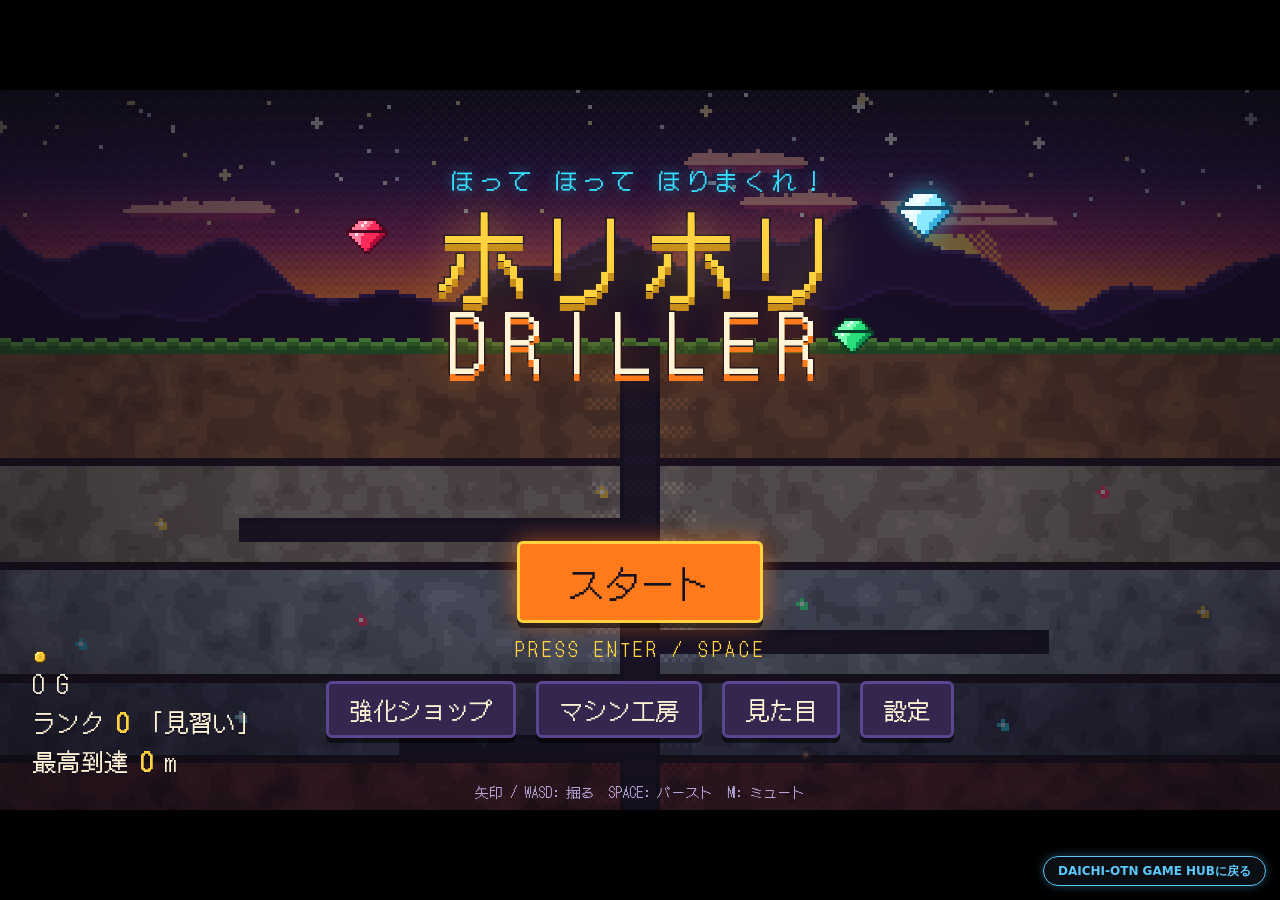
==== games/horihori/index.html @ 519fd11c "ホリホリドリラーを公開（ミニ作品として掲載、戻るボタン付き） Co-Authored-By: Claude Haiku 5.5 <noreply@anthropic.com>" ====
<!doctype html>
<html lang="ja">
<head>
    <meta charset="UTF-8" />
    <meta name="viewport" content="width=device-width, initial-scale=1.0" />
    <link rel="stylesheet" href="./style.css">
    <title>ホリホリ DRILLER</title>
  <script type="module" crossorigin src="./assets/index-BIv90itY.js"></script>
  <link rel="modulepreload" crossorigin href="./assets/phaser-DQgqDN8f.js">
  <link rel="stylesheet" crossorigin href="./assets/index-BReYMBgW.css">
</head>

<body>
    <div id="root"></div>

    <!-- ハブに戻るボタン -->
    <style>
        .hub-back-btn {
            position: fixed;
            right: 14px;
            bottom: 14px;
            z-index: 9999;
            padding: 8px 14px;
            border-radius: 999px;
            background: rgba(14, 17, 22, 0.85);
            border: 1px solid #5ac8fa;
            color: #5ac8fa;
            font: 700 12px/1 system-ui, -apple-system, 'Hiragino Sans', 'Hiragino Kaku Gothic ProN', 'Meiryo', sans-serif;
            text-decoration: none;
            box-shadow: 0 0 10px rgba(90, 200, 250, 0.35);
            white-space: nowrap;
        }
        .hub-back-btn:hover { background: rgba(20, 40, 60, 0.9); }
    </style>
    <a class="hub-back-btn" href="../../index.html">DAICHI-OTN GAME HUBに戻る</a>
</body>
</html>
---- games/horihori/style.css ----
:root {
    /* ---- カラートークン (docs/external-design/tone-and-manner.md) ---- */
    --color-bg: #14101f;
    --color-black: #000;
    --color-panel: #241a38;
    --color-panel-light: #34264e;
    --color-panel-glass: rgba(28, 20, 46, 0.88);
    --color-overlay: rgba(10, 6, 20, 0.66);
    --color-border: #5a4690;
    --color-text: #fff4d6;
    --color-muted: #b4a4d4;
    --color-gold: #ffd23f;
    --color-gold-dark: #c8901a;
    --color-accent: #ff7a1a;
    --color-cyan: #35e0ff;
    --color-danger: #ff3b5c;
    --color-ok: #3bff8a;
    --color-ruby: #ff3b6b;
    --color-diamond: #b8f4ff;
    --color-ink: #14101f;
    --color-shadow: rgba(0, 0, 0, 0.55);
    --color-glow-gold: rgba(255, 210, 63, 0.6);
    --color-glow-accent: rgba(255, 122, 26, 0.6);
    --color-glow-cyan: rgba(53, 224, 255, 0.55);
    --color-glow-danger: rgba(255, 59, 92, 0.6);
    --font-base: 'DotGothic16', 'Hiragino Kaku Gothic ProN', 'Yu Gothic', monospace;
}

* { box-sizing: border-box; }

html, body {
    margin: 0;
    padding: 0;
    height: 100%;
    background: var(--color-black);
    color: var(--color-text);
    font-family: var(--font-base);
    overflow: hidden;
    user-select: none;
    -webkit-user-select: none;
}

#root, #app {
    width: 100%;
    height: 100%;
}

#app {
    display: flex;
    justify-content: center;
    align-items: center;
}

/* 16:9 のステージ。UI は container query 単位(cqw)で Phaser キャンバスと同じ比率に拡縮する */
.stage {
    position: relative;
    width: min(100vw, calc(100vh * 16 / 9));
    aspect-ratio: 16 / 9;
    container-type: size;
    overflow: hidden;
    background: var(--color-bg);
}

#game-container {
    position: absolute;
    inset: 0;
}

#game-container canvas {
    display: block;
    image-rendering: pixelated;
}

/* React オーバーレイ。--px = 1280px 基準の 1 デザインピクセル */
.ui-layer {
    --px: 0.078125cqw;
    --space-2xs: calc(4 * var(--px));
    --space-xs: calc(8 * var(--px));
    --space-sm: calc(12 * var(--px));
    --space-md: calc(20 * var(--px));
    --space-lg: calc(32 * var(--px));
    --space-xl: calc(48 * var(--px));
    --font-size-xs: calc(14 * var(--px));
    --font-size-sm: calc(18 * var(--px));
    --font-size-md: calc(24 * var(--px));
    --font-size-lg: calc(36 * var(--px));
    --font-size-xl: calc(56 * var(--px));
    --font-size-xxl: calc(96 * var(--px));
    --radius-base: calc(6 * var(--px));
    --border-w: calc(3 * var(--px));
    --shadow-tile: 0 calc(5 * var(--px)) 0 var(--color-shadow);
    --shadow-tile-pressed: 0 calc(1 * var(--px)) 0 var(--color-shadow);
    position: absolute;
    inset: 0;
    pointer-events: none;
    font-family: var(--font-base);
}

.ui-layer .interactive {
    pointer-events: auto;
}

/* 全画面の中央寄せオーバーレイ */
.ui-overlay {
    position: absolute;
    inset: 0;
    display: flex;
    flex-direction: column;
    align-items: center;
    justify-content: center;
    pointer-events: none;
}

.pixel-img {
    image-rendering: pixelated;
}
---- games/horihori/assets/index-BReYMBgW.css ----
@font-face{font-family:DotGothic16;font-style:normal;font-display:swap;font-weight:400;src:url([data-uri]) format("woff2"),url([data-uri]) format("woff");unicode-range:U+25ee8,U+25f23,U+25f5c,U+25fd4,U+25fe0,U+25ffb,U+2600c,U+26017,U+26060,U+260ed,U+26222,U+2626a,U+26270,U+26286,U+2634c,U+26402,U+2667e,U+266b0,U+2671d,U+268dd,U+268ea,U+26951,U+2696f,U+26999,U+269dd,U+26a1e,U+26a58,U+26a8c,U+26ab7,U+26aff,U+26c29,U+26c73,U+26c9e,U+26cdd,U+26e40,U+26e65,U+26f94,U+26ff6-26ff8,U+270f4,U+2710d,U+27139,U+273da-273db,U+273fe,U+27410,U+27449,U+27614-27615,U+27631,U+27684,U+27693,U+2770e,U+27723,U+27752,U+278b2,U+27985,U+279b4,U+27a84,U+27bb3,U+27bbe,U+27bc7,U+27c3c,U+27cb8,U+27d73,U+27da0,U+27e10,U+27eaf,U+27fb7,U+2808a,U+280bb,U+28277,U+28282,U+282f3,U+283cd,U+2840c,U+28455,U+284dc,U+2856b,U+285c8-285c9,U+286d7,U+286fa,U+28946,U+28949,U+2896b,U+28987-28988,U+289ba-289bb,U+28a1e,U+28a29,U+28a43,U+28a71,U+28a99,U+28acd,U+28add,U+28ae4,U+28bc1,U+28bef,U+28cdd,U+28d10,U+28d71,U+28dfb,U+28e0f,U+28e17,U+28e1f,U+28e36,U+28e89,U+28eeb,U+28ef6,U+28f32,U+28ff8,U+292a0,U+292b1,U+29490,U+295cf,U+2967f,U+296f0,U+29719,U+29750,U+29810,U+298c6,U+29a72,U+29d4b,U+29ddb,U+29e15,U+29e3d,U+29e49,U+29e8a,U+29ec4,U+29edb,U+29ee9,U+29fce,U+29fd7,U+2a01a,U+2a02f,U+2a082,U+2a0f9,U+2a190,U+2a2b2,U+2a38c,U+2a437,U+2a5f1,U+2a602,U+2a61a,U+2a6b2,U+2a9e6,U+2b746,U+2b751,U+2b753,U+2b75a,U+2b75c,U+2b765,U+2b776-2b777,U+2b77c,U+2b782,U+2b789,U+2b78b,U+2b78e,U+2b794,U+2b7ac,U+2b7af,U+2b7bd,U+2b7c9,U+2b7cf,U+2b7d2,U+2b7d8,U+2b7f0,U+2b80d,U+2b817,U+2b81a,U+2d544,U+2e278,U+2e569,U+2e6ea,U+2f804,U+2f80f,U+2f815,U+2f818,U+2f81a,U+2f822,U+2f828,U+2f82c,U+2f833,U+2f83f,U+2f846,U+2f852,U+2f862,U+2f86d,U+2f873,U+2f877,U+2f884,U+2f899-2f89a,U+2f8a6,U+2f8ac,U+2f8b2,U+2f8b6,U+2f8d3,U+2f8db-2f8dc,U+2f8e1,U+2f8e5,U+2f8ea,U+2f8ed,U+2f8fc,U+2f903,U+2f90b,U+2f90f,U+2f91a,U+2f920-2f921,U+2f945,U+2f947,U+2f96c,U+2f995,U+2f9d0,U+2f9de-2f9df,U+2f9f4}@font-face{font-family:DotGothic16;font-style:normal;font-display:swap;font-weight:400;src:url([data-uri]) format("woff2"),url([data-uri]) format("woff");unicode-range:U+1f235-1f23b,U+1f240-1f248,U+1f250-1f251,U+2000b,U+20089-2008a,U+200a2,U+200a4,U+200b0,U+200f5,U+20158,U+201a2,U+20213,U+2032b,U+20371,U+20381,U+203f9,U+2044a,U+20509,U+2053f,U+205b1,U+205d6,U+20611,U+20628,U+206ec,U+2074f,U+207c8,U+20807,U+2083a,U+208b9,U+2090e,U+2097c,U+20984,U+2099d,U+20a64,U+20ad3,U+20b1d,U+20b9f,U+20bb7,U+20d45,U+20d58,U+20de1,U+20e64,U+20e6d,U+20e95,U+20f5f,U+21201,U+2123d,U+21255,U+21274,U+2127b,U+212d7,U+212e4,U+212fd,U+2131b,U+21336,U+21344,U+213c4,U+2146d-2146e,U+215d7,U+21647,U+216b4,U+21706,U+21742,U+218bd,U+219c3,U+21a1a,U+21c56,U+21d2d,U+21d45,U+21d62,U+21d78,U+21d92,U+21d9c,U+21da1,U+21db7,U+21de0,U+21e33-21e34,U+21f1e,U+21f76,U+21ffa,U+2217b,U+22218,U+2231e,U+223ad,U+22609,U+226f3,U+2285b,U+228ab,U+2298f,U+22ab8,U+22b46,U+22b4f-22b50,U+22ba6,U+22c1d,U+22c24,U+22de1,U+22e42,U+22feb,U+231b6,U+231c3-231c4,U+231f5,U+23372,U+233cc,U+233d0,U+233d2-233d3,U+233d5,U+233da,U+233df,U+233e4,U+233fe,U+2344a-2344b,U+23451,U+23465,U+234e4,U+2355a,U+23594,U+235c4,U+23638-2363a,U+23647,U+2370c,U+2371c,U+2373f,U+23763-23764,U+237e7,U+237f1,U+237ff,U+23824,U+2383d,U+23a98,U+23c7f,U+23cbe,U+23cfe,U+23d00,U+23d0e,U+23d40,U+23dd3,U+23df9-23dfa,U+23f7e,U+2404b,U+24096,U+24103,U+241c6,U+241fe,U+242ee,U+243bc,U+243d0,U+24629,U+246a5,U+247f1,U+24896,U+248e9,U+24a4d,U+24b56,U+24b6f,U+24c16,U+24d14,U+24e04,U+24e0e,U+24e37,U+24e6a,U+24e8b,U+24ff2,U+2504a,U+25055,U+25122,U+251a9,U+251cd,U+251e5,U+2521e,U+2524c,U+2542e,U+2548e,U+254d9,U+2550e,U+255a7,U+2567f,U+25771,U+257a9,U+257b4,U+25874,U+259c4,U+259cc,U+259d4,U+25ad7,U+25ae3-25ae4,U+25af1,U+25bb2,U+25c4b,U+25c64,U+25da1,U+25e2e,U+25e56,U+25e62,U+25e65,U+25ec2,U+25ed8}@font-face{font-family:DotGothic16;font-style:normal;font-display:swap;font-weight:400;src:url([data-uri]) format("woff2"),url([data-uri]) format("woff");unicode-range:U+ffd7,U+ffda-ffdc,U+ffe0-ffe2,U+ffe4,U+ffe6,U+ffe8-ffee,U+1f100-1f10c,U+1f110-1f16c,U+1f170-1f1ac,U+1f200-1f202,U+1f210-1f234}@font-face{font-family:DotGothic16;font-style:normal;font-display:swap;font-weight:400;src:url(./dotgothic16-3-400-normal-CqmRfGJf.woff2) format("woff2"),url(./dotgothic16-3-400-normal-iGhXFWLW.woff) format("woff");unicode-range:U+fa10,U+fa12-fa6d,U+fb00-fb04,U+fe10-fe19,U+fe30-fe42,U+fe44-fe52,U+fe54-fe66,U+fe68-fe6b,U+ff02,U+ff04,U+ff07,U+ff51,U+ff5b,U+ff5d,U+ff5f-ff60,U+ff66,U+ff69,U+ff87,U+ffa1-ffbe,U+ffc2-ffc7,U+ffca-ffcf,U+ffd2-ffd6}@font-face{font-family:DotGothic16;font-style:normal;font-display:swap;font-weight:400;src:url([data-uri]) format("woff2"),url([data-uri]) format("woff");unicode-range:U+f92d-f959,U+f95b-f9f2,U+f9f4-fa0b,U+fa0e-fa0f}@font-face{font-family:DotGothic16;font-style:normal;font-display:swap;font-weight:400;src:url(./dotgothic16-5-400-normal-DcLOHINF.woff2) format("woff2"),url(./dotgothic16-5-400-normal-QFWzBYOy.woff) format("woff");unicode-range:U+9e8b-9e8c,U+9e8e-9e8f,U+9e91-9e92,U+9e95-9e96,U+9e98,U+9e9b,U+9e9d-9e9e,U+9ea4-9ea5,U+9ea8-9eaa,U+9eac-9eb0,U+9eb3-9eb5,U+9eb8,U+9ebc-9ebf,U+9ec3,U+9ec6,U+9ec8,U+9ecb-9ecd,U+9ecf-9ed1,U+9ed4-9ed5,U+9ed8,U+9edb-9ee0,U+9ee4-9ee5,U+9ee7-9ee8,U+9eec-9ef2,U+9ef4-9ef9,U+9efb-9eff,U+9f02-9f03,U+9f07-9f09,U+9f0e-9f12,U+9f14-9f17,U+9f19-9f1b,U+9f1f-9f22,U+9f26,U+9f2a-9f2c,U+9f2f,U+9f31-9f32,U+9f34,U+9f37,U+9f39-9f3a,U+9f3c-9f3f,U+9f41,U+9f43-9f47,U+9f4a,U+9f4e-9f50,U+9f52-9f58,U+9f5a,U+9f5d-9f61,U+9f63,U+9f66-9f6a,U+9f6c-9f73,U+9f75-9f77,U+9f7a,U+9f7d,U+9f7f,U+9f8f-9f92,U+9f94-9f97,U+9f99,U+9f9c-9fa3,U+9fa5,U+9fb4,U+9fbc-9fc2,U+9fc4,U+9fc6,U+9fcc,U+f900-f92c}@font-face{font-family:DotGothic16;font-style:normal;font-display:swap;font-weight:400;src:url(./dotgothic16-6-400-normal-CNBXTab_.woff2) format("woff2"),url(./dotgothic16-6-400-normal-Clm3FWhX.woff) format("woff");unicode-range:U+9c3e,U+9c41,U+9c43-9c4a,U+9c4e-9c50,U+9c52-9c54,U+9c56,U+9c58,U+9c5a-9c61,U+9c63,U+9c65,U+9c67-9c6b,U+9c6d-9c6e,U+9c70,U+9c72,U+9c75-9c78,U+9c7a-9c7c,U+9ce6-9ce7,U+9ceb-9cec,U+9cf0,U+9cf2,U+9cf6-9cf7,U+9cf9,U+9d02-9d03,U+9d06-9d09,U+9d0b,U+9d0e,U+9d11-9d12,U+9d15,U+9d17-9d18,U+9d1b-9d1f,U+9d23,U+9d26,U+9d2a-9d2c,U+9d2f-9d30,U+9d32-9d34,U+9d3a,U+9d3c-9d3f,U+9d41-9d48,U+9d4a,U+9d50-9d54,U+9d59,U+9d5d-9d65,U+9d69-9d6c,U+9d6f-9d70,U+9d72-9d73,U+9d76-9d77,U+9d7a-9d7c,U+9d7e,U+9d83-9d84,U+9d86-9d87,U+9d89-9d8a,U+9d8d-9d8e,U+9d92-9d93,U+9d95-9d9a,U+9da1,U+9da4,U+9da9-9dac,U+9dae,U+9db1-9db2,U+9db5,U+9db8-9dbd,U+9dbf-9dc4,U+9dc6-9dc7,U+9dc9-9dca,U+9dcf,U+9dd3-9dd7,U+9dd9-9dda,U+9dde-9de0,U+9de3,U+9de5-9de7,U+9de9,U+9deb,U+9ded-9df0,U+9df3-9df4,U+9df8,U+9dfd-9dfe,U+9e02,U+9e07,U+9e0a,U+9e0d-9e0e,U+9e10-9e12,U+9e15-9e16,U+9e19-9e1f,U+9e75,U+9e79-9e7d,U+9e80-9e85,U+9e87-9e88}@font-face{font-family:DotGothic16;font-style:normal;font-display:swap;font-weight:400;src:url(./dotgothic16-7-400-normal-Bk4Efuv8.woff2) format("woff2"),url(./dotgothic16-7-400-normal-BobORT92.woff) format("woff");unicode-range:U+9ae5-9ae7,U+9ae9,U+9aeb-9aec,U+9aee-9aef,U+9af1-9af5,U+9af7,U+9af9-9afb,U+9afd,U+9aff-9b06,U+9b08-9b09,U+9b0b-9b0e,U+9b10,U+9b12,U+9b16,U+9b18-9b1d,U+9b1f-9b20,U+9b22-9b23,U+9b25-9b2f,U+9b32-9b35,U+9b37,U+9b39-9b3b,U+9b3d,U+9b43-9b44,U+9b48,U+9b4b-9b4f,U+9b51,U+9b55-9b58,U+9b5b,U+9b5e,U+9b61,U+9b63,U+9b65-9b66,U+9b68,U+9b6a-9b6f,U+9b72-9b79,U+9b7f-9b80,U+9b83-9b87,U+9b89-9b8b,U+9b8d,U+9b8f-9b94,U+9b96-9b97,U+9b9a,U+9b9d-9ba0,U+9ba6-9ba7,U+9ba9-9baa,U+9bac,U+9bb0-9bb2,U+9bb4,U+9bb7-9bb9,U+9bbb-9bbc,U+9bbe-9bc1,U+9bc6-9bc8,U+9bca,U+9bce-9bd2,U+9bd4,U+9bd7-9bd8,U+9bdd,U+9bdf,U+9be1-9be5,U+9be7,U+9bea-9beb,U+9bee-9bf3,U+9bf5,U+9bf7-9bfa,U+9bfd,U+9bff-9c00,U+9c02,U+9c04,U+9c06,U+9c08-9c0d,U+9c0f-9c16,U+9c18-9c1e,U+9c21-9c2a,U+9c2d-9c32,U+9c35-9c37,U+9c39-9c3a,U+9c3d}@font-face{font-family:DotGothic16;font-style:normal;font-display:swap;font-weight:400;src:url(./dotgothic16-8-400-normal-Dy8g_nGf.woff2) format("woff2"),url(./dotgothic16-8-400-normal-CT8BjNbl.woff) format("woff");unicode-range:U+98eb,U+98ed-98ee,U+98f0-98f1,U+98f3,U+98f6,U+9902,U+9907-9909,U+9911-9912,U+9914-9918,U+991a-9922,U+9924,U+9926-9927,U+992b-992c,U+992e,U+9931-9935,U+9939-993e,U+9940-9942,U+9945-9949,U+994b-994e,U+9950-9952,U+9954-9955,U+9958-9959,U+995b-995c,U+995e-9960,U+9963,U+9997-9998,U+999b,U+999d-999f,U+99a3,U+99a5-99a6,U+99a8,U+99ad-99ae,U+99b0-99b2,U+99b5,U+99b9-99ba,U+99bc-99bd,U+99bf,U+99c1,U+99c3,U+99c8-99c9,U+99d1,U+99d3-99d5,U+99d8-99df,U+99e1-99e2,U+99e7,U+99ea-99ee,U+99f0-99f2,U+99f4-99f5,U+99f8-99f9,U+99fb-99fe,U+9a01-9a05,U+9a08,U+9a0a-9a0c,U+9a0f-9a11,U+9a16,U+9a1a,U+9a1e,U+9a20,U+9a22-9a24,U+9a27,U+9a2b,U+9a2d-9a2e,U+9a31,U+9a33,U+9a35-9a38,U+9a3e,U+9a40-9a45,U+9a47,U+9a4a-9a4e,U+9a51-9a52,U+9a54-9a58,U+9a5b,U+9a5d,U+9a5f,U+9a62,U+9a64-9a65,U+9a69-9a6c,U+9aaa,U+9aac-9ab0,U+9ab2,U+9ab4-9ab7,U+9ab9,U+9abb-9ac1,U+9ac3,U+9ac6,U+9ac8,U+9ace-9ad3,U+9ad5-9ad7,U+9adb-9adc,U+9ade-9ae0,U+9ae2-9ae4}@font-face{font-family:DotGothic16;font-style:normal;font-display:swap;font-weight:400;src:url(./dotgothic16-9-400-normal-QetsSX0O.woff2) format("woff2"),url(./dotgothic16-9-400-normal-BZpgpvTz.woff) format("woff");unicode-range:U+971d,U+9721-9724,U+9728,U+972a,U+9730-9731,U+9733,U+9736,U+9738-9739,U+973b,U+973d-973e,U+9741-9744,U+9746-974a,U+974d-974f,U+9751,U+9755,U+9757-9758,U+975a-975c,U+9760-9761,U+9763-9764,U+9766-9768,U+976a-976b,U+976e,U+9771,U+9773,U+9776-977d,U+977f-9781,U+9785-9786,U+9789,U+978b,U+978f-9790,U+9795-9797,U+9799-979a,U+979c,U+979e-97a0,U+97a2-97a3,U+97a6,U+97a8,U+97ab-97ac,U+97ae,U+97b1-97b6,U+97b8-97ba,U+97bc,U+97be-97bf,U+97c1,U+97c3-97ce,U+97d0-97d1,U+97d4,U+97d7-97d9,U+97db-97de,U+97e0-97e1,U+97e4,U+97e6,U+97ed-97ef,U+97f1-97f2,U+97f4-97f8,U+97fa,U+9804,U+9807,U+980a,U+980c-980f,U+9814,U+9816-9817,U+9819-981a,U+981c,U+981e,U+9820-9821,U+9823-9826,U+982b,U+982e-9830,U+9832-9835,U+9837,U+9839,U+983d-983e,U+9844,U+9846-9847,U+984a-984b,U+984f,U+9851-9853,U+9856-9857,U+9859-985b,U+9862-9863,U+9865-9866,U+986a-986c,U+986f-9871,U+9873-9875,U+98aa-98ab,U+98ad-98ae,U+98b0-98b1,U+98b4,U+98b6-98b8,U+98ba-98bc,U+98bf,U+98c2-98c8,U+98cb-98cc,U+98ce,U+98dc,U+98de,U+98e0-98e1,U+98e3,U+98e5-98e7,U+98e9-98ea}@font-face{font-family:DotGothic16;font-style:normal;font-display:swap;font-weight:400;src:url(./dotgothic16-10-400-normal-XBm6YP3Q.woff2) format("woff2"),url(./dotgothic16-10-400-normal-CxZhSOI0.woff) format("woff");unicode-range:U+944a,U+944c,U+9452-9453,U+9455,U+9459-945c,U+945e-9463,U+9468,U+946a-946b,U+946d-9472,U+9475,U+9477,U+947c-947f,U+9481,U+9483-9485,U+9578-9579,U+957e-957f,U+9582,U+9584,U+9586-9588,U+958a,U+958c-958f,U+9592,U+9594,U+9596,U+9598-9599,U+959d-95a1,U+95a4,U+95a6-95a9,U+95ab-95ad,U+95b1,U+95b4,U+95b6,U+95b9-95bf,U+95c3,U+95c6,U+95c8-95cd,U+95d0-95d6,U+95d9-95da,U+95dc-95e2,U+95e4-95e6,U+95e8,U+961d-961e,U+9621-9622,U+9624-9626,U+9628,U+962c,U+962e-962f,U+9631,U+9633-9634,U+9637-963a,U+963c-963d,U+9641-9642,U+964b-964c,U+964f,U+9652,U+9654,U+9656-9658,U+965c-965f,U+9661,U+9666,U+966a,U+966c,U+966e,U+9672,U+9674,U+9677,U+967b-967c,U+967e-967f,U+9681-9684,U+9689,U+968b,U+968d,U+9691,U+9695-9698,U+969a,U+969d,U+969f,U+96a4-96aa,U+96ae-96b4,U+96b6,U+96b8-96bb,U+96bd,U+96c1,U+96c9-96cb,U+96cd-96ce,U+96d2,U+96d5-96d6,U+96d8-96da,U+96dc-96df,U+96e9,U+96ef,U+96f1,U+96f9-96fa,U+9702-9706,U+9708-9709,U+970d-970f,U+9711,U+9713-9714,U+9716,U+9719-971b}@font-face{font-family:DotGothic16;font-style:normal;font-display:swap;font-weight:400;src:url(./dotgothic16-11-400-normal-C5zLcBMS.woff2) format("woff2"),url(./dotgothic16-11-400-normal-DBH7Prh4.woff) format("woff");unicode-range:U+92bc-92bd,U+92bf-92c3,U+92c5-92c8,U+92cb-92d0,U+92d2-92d3,U+92d5,U+92d7-92d9,U+92dc-92dd,U+92df-92e1,U+92e3-92e5,U+92e7-92ea,U+92ec,U+92ee,U+92f0,U+92f2,U+92f7-92fb,U+92ff-9300,U+9302,U+9304,U+9308,U+930d,U+930f-9311,U+9314-9315,U+9318-931a,U+931c-931f,U+9321-9325,U+9327-932b,U+932e,U+9333-9337,U+933a-933b,U+9344,U+9347-934a,U+934d,U+9350-9352,U+9354-9358,U+935a,U+935c,U+935e,U+9360,U+9364-9365,U+9367,U+9369-936d,U+936f-9371,U+9373-9374,U+9376,U+937a,U+937d-9382,U+9388,U+938a-938b,U+938d,U+938f,U+9392,U+9394-9395,U+9397-9398,U+939a-939b,U+939e,U+93a1,U+93a3-93a4,U+93a6,U+93a8-93a9,U+93ab-93ad,U+93b0,U+93b4-93b6,U+93b9-93bb,U+93c1,U+93c3-93cd,U+93d0-93d1,U+93d3,U+93d6-93d9,U+93dc-93df,U+93e2,U+93e4-93e8,U+93f1,U+93f5,U+93f7-93fb,U+93fd,U+9401-9404,U+9407-9409,U+940d-9410,U+9413-9417,U+9419-941a,U+941f,U+9421,U+942b,U+942e-942f,U+9431-9434,U+9436,U+9438,U+943a-943b,U+943d,U+943f,U+9441,U+9443-9445,U+9448}@font-face{font-family:DotGothic16;font-style:normal;font-display:swap;font-weight:400;src:url(./dotgothic16-12-400-normal-ktXtUDZG.woff2) format("woff2"),url(./dotgothic16-12-400-normal-DJJJ5wcg.woff) format("woff");unicode-range:U+9143,U+9146-914c,U+914f,U+9153,U+9156-915b,U+9161,U+9163-9165,U+9167,U+9169,U+916d,U+9172-9174,U+9179-917b,U+9181-9183,U+9185-9187,U+9189-918b,U+918e,U+9191,U+9193-9195,U+9197-9198,U+919e,U+91a1-91a2,U+91a6,U+91a8,U+91aa-91b6,U+91ba-91bd,U+91bf-91c6,U+91c9,U+91cb,U+91d0,U+91d3-91d4,U+91d6-91d7,U+91d9-91db,U+91de-91df,U+91e1,U+91e4-91e6,U+91e9-91ea,U+91ec-91f1,U+91f5-91f7,U+91f9,U+91fb-91fd,U+91ff-9201,U+9204-9207,U+9209-920a,U+920c,U+920e,U+9210-9218,U+921c-921e,U+9223-9226,U+9228-9229,U+922c,U+922e-9230,U+9233,U+9235-923a,U+923c,U+923e-9240,U+9242-9243,U+9245-924b,U+924d-9251,U+9256-925a,U+925c-925e,U+9260-9261,U+9264-9269,U+926e-9270,U+9275-9279,U+927b-927f,U+9288-928a,U+928d-928e,U+9291-9293,U+9295-9297,U+9299,U+929b-929c,U+929f-92a0,U+92a4-92a5,U+92a7-92a8,U+92ab,U+92af,U+92b2-92b3,U+92b6-92bb}@font-face{font-family:DotGothic16;font-style:normal;font-display:swap;font-weight:400;src:url(./dotgothic16-13-400-normal-DU19P-j7.woff2) format("woff2"),url(./dotgothic16-13-400-normal-CnndmOdg.woff) format("woff");unicode-range:U+8f52-8f55,U+8f57-8f58,U+8f5c-8f5e,U+8f61-8f66,U+8f9c-8f9d,U+8f9f-8fa2,U+8fa4-8fa8,U+8fad-8faf,U+8fb4-8fb8,U+8fbe,U+8fc0-8fc2,U+8fc6,U+8fc8,U+8fca-8fcb,U+8fcd,U+8fd0,U+8fd2-8fd3,U+8fd5,U+8fda,U+8fe0,U+8fe2-8fe5,U+8fe8-8fea,U+8fed-8fef,U+8ff1,U+8ff4-8ff6,U+8ff8-8ffb,U+8ffe,U+9002,U+9004-9005,U+9008,U+900b-900e,U+9011,U+9013,U+9015-9016,U+9018,U+901b,U+901e,U+9021,U+9027-902a,U+902c-902d,U+902f,U+9033-9037,U+9039,U+903c,U+903e-903f,U+9041,U+9043-9044,U+9049,U+904c,U+904f-9052,U+9056,U+9058,U+905b-905e,U+9062,U+9066-9068,U+906c,U+906f-9070,U+9072,U+9074,U+9076,U+9079,U+9080-9083,U+9085,U+9087-9088,U+908b-908c,U+908e-9090,U+9095,U+9097-9099,U+909b,U+90a0-90a2,U+90a5,U+90a8,U+90af-90b6,U+90bd-90be,U+90c3-90c5,U+90c7-90c9,U+90cc,U+90d2,U+90d5,U+90d7-90d9,U+90db-90df,U+90e2,U+90e4-90e5,U+90eb,U+90ef-90f0,U+90f2,U+90f4,U+90f6,U+90fe-9100,U+9102,U+9104-9106,U+9108,U+910d,U+9110,U+9112,U+9114-911a,U+911c,U+911e,U+9120,U+9122-9123,U+9125,U+9127,U+9129,U+912d-9132,U+9134,U+9136-9137,U+9139-913a,U+913c-913d}@font-face{font-family:DotGothic16;font-style:normal;font-display:swap;font-weight:400;src:url(./dotgothic16-14-400-normal-C7WZ2svY.woff2) format("woff2"),url(./dotgothic16-14-400-normal-BOhxxtUV.woff) format("woff");unicode-range:U+8dc0,U+8dc2,U+8dc5-8dc8,U+8dca-8dcc,U+8dce-8dcf,U+8dd1,U+8dd4-8dd7,U+8dd9-8ddb,U+8ddf,U+8de3-8de5,U+8de7,U+8dea-8dec,U+8df0-8df2,U+8df4,U+8dfc-8dfd,U+8dff,U+8e01,U+8e04-8e06,U+8e08-8e09,U+8e0b-8e0c,U+8e10-8e11,U+8e14,U+8e16,U+8e1d-8e23,U+8e26-8e27,U+8e30-8e31,U+8e33-8e39,U+8e3d,U+8e40-8e42,U+8e44,U+8e47-8e50,U+8e54-8e55,U+8e59,U+8e5b-8e64,U+8e69,U+8e6c-8e6d,U+8e6f-8e72,U+8e75-8e77,U+8e79-8e7c,U+8e81-8e85,U+8e89,U+8e8b,U+8e90-8e95,U+8e98-8e9b,U+8e9d-8e9e,U+8ea1-8ea2,U+8ea7,U+8ea9-8eaa,U+8eac-8eb1,U+8eb3,U+8eb5-8eb6,U+8eba-8ebb,U+8ebe,U+8ec0-8ec1,U+8ec3-8ec8,U+8ecb,U+8ecf,U+8ed1,U+8ed4,U+8edb-8edc,U+8ee3,U+8ee8,U+8eeb,U+8eed-8eee,U+8ef0-8ef1,U+8ef7,U+8ef9-8efc,U+8efe,U+8f00,U+8f02,U+8f05,U+8f07-8f08,U+8f0a,U+8f0f-8f10,U+8f12-8f13,U+8f15-8f19,U+8f1b-8f1c,U+8f1e-8f21,U+8f23,U+8f25-8f28,U+8f2b-8f2f,U+8f33-8f37,U+8f39-8f3b,U+8f3e,U+8f40-8f43,U+8f45-8f47,U+8f49-8f4a,U+8f4c-8f4f,U+8f51}@font-face{font-family:DotGothic16;font-style:normal;font-display:swap;font-weight:400;src:url(./dotgothic16-15-400-normal-D2_e2n1W.woff2) format("woff2"),url(./dotgothic16-15-400-normal-CeL9X1aw.woff) format("woff");unicode-range:U+8b2d,U+8b30,U+8b37,U+8b3c,U+8b3e,U+8b41-8b46,U+8b48-8b49,U+8b4c-8b4f,U+8b51-8b54,U+8b56,U+8b59,U+8b5b,U+8b5e-8b5f,U+8b63,U+8b69,U+8b6b-8b6d,U+8b6f,U+8b71,U+8b74,U+8b76,U+8b78-8b79,U+8b7c-8b81,U+8b84-8b85,U+8b8a-8b8f,U+8b92-8b96,U+8b99-8b9a,U+8b9c-8ba0,U+8c38-8c3a,U+8c3d-8c3f,U+8c41,U+8c45,U+8c47-8c49,U+8c4b-8c4c,U+8c4e-8c51,U+8c53-8c55,U+8c57-8c59,U+8c5b,U+8c5d,U+8c62-8c64,U+8c66,U+8c68-8c69,U+8c6b-8c6d,U+8c73,U+8c75-8c76,U+8c78,U+8c7a-8c7c,U+8c7e,U+8c82,U+8c85-8c87,U+8c89-8c8b,U+8c8d-8c8e,U+8c90,U+8c92-8c94,U+8c98-8c99,U+8c9b-8c9c,U+8c9f,U+8ca4,U+8cad-8cae,U+8cb2-8cb3,U+8cb6,U+8cb9-8cba,U+8cbd,U+8cc1-8cc2,U+8cc4-8cc6,U+8cc8-8cc9,U+8ccb,U+8ccd-8ccf,U+8cd2,U+8cd5-8cd6,U+8cd9-8cda,U+8cdd,U+8ce1,U+8ce3-8ce4,U+8ce6,U+8ce8,U+8cec,U+8cef-8cf2,U+8cf4-8cf5,U+8cf7-8cf8,U+8cfa-8cfb,U+8cfd-8cff,U+8d01,U+8d03-8d04,U+8d07,U+8d09-8d0b,U+8d0d-8d10,U+8d12-8d14,U+8d16-8d17,U+8d1b-8d1d,U+8d65,U+8d67,U+8d69,U+8d6b-8d6e,U+8d71,U+8d73,U+8d76,U+8d7f,U+8d81-8d82,U+8d84,U+8d88,U+8d8d,U+8d90-8d91,U+8d95,U+8d99,U+8d9e-8da0,U+8da6,U+8da8,U+8dab-8dac,U+8daf,U+8db2,U+8db5,U+8db7,U+8db9-8dbc,U+8dbe}@font-face{font-family:DotGothic16;font-style:normal;font-display:swap;font-weight:400;src:url(./dotgothic16-16-400-normal-DRoxv7y3.woff2) format("woff2"),url(./dotgothic16-16-400-normal-D1GJV4Bt.woff) format("woff");unicode-range:U+8973-8975,U+8977,U+897a-897e,U+8980,U+8983,U+8988-898a,U+898d,U+8990,U+8993-8995,U+8998,U+899b-899c,U+899f-89a1,U+89a5-89a6,U+89a9,U+89ac,U+89af-89b0,U+89b2,U+89b4-89b7,U+89ba,U+89bc-89bd,U+89bf-89c1,U+89d4-89d8,U+89da,U+89dc-89dd,U+89e5,U+89e7,U+89e9,U+89eb,U+89ed,U+89f1,U+89f3-89f4,U+89f6,U+89f8-89f9,U+89fd,U+89ff,U+8a01,U+8a04-8a05,U+8a07,U+8a0c,U+8a0f-8a12,U+8a14-8a16,U+8a1b,U+8a1d-8a1e,U+8a20-8a22,U+8a24-8a26,U+8a2b-8a2c,U+8a2f,U+8a35-8a37,U+8a3b,U+8a3d-8a3e,U+8a40-8a41,U+8a43,U+8a45-8a49,U+8a4d-8a4e,U+8a51-8a54,U+8a56-8a58,U+8a5b-8a5d,U+8a61-8a62,U+8a65,U+8a67,U+8a6c-8a6d,U+8a75-8a77,U+8a79-8a7c,U+8a7e-8a80,U+8a82-8a86,U+8a8b,U+8a8f-8a92,U+8a96-8a97,U+8a99-8a9a,U+8a9f,U+8aa1,U+8aa3,U+8aa5-8aaa,U+8aae-8aaf,U+8ab3,U+8ab6-8ab7,U+8abb-8abc,U+8abe,U+8ac2-8ac4,U+8ac6,U+8ac8-8aca,U+8acc-8acd,U+8ad0-8ad1,U+8ad3-8ad5,U+8ad7,U+8ada-8ae2,U+8ae4,U+8ae7,U+8aeb-8aec,U+8aee,U+8af0-8af1,U+8af3-8af7,U+8afa,U+8afc,U+8aff,U+8b01-8b02,U+8b04-8b07,U+8b0a-8b0d,U+8b0f-8b11,U+8b14,U+8b16,U+8b1a,U+8b1c,U+8b1e-8b20,U+8b26,U+8b28,U+8b2b-8b2c}@font-face{font-family:DotGothic16;font-style:normal;font-display:swap;font-weight:400;src:url(./dotgothic16-17-400-normal-DG2QyB2w.woff2) format("woff2"),url(./dotgothic16-17-400-normal-Swfs6HZ6.woff) format("woff");unicode-range:U+87e2-87e6,U+87ea-87ed,U+87ef,U+87f1,U+87f3,U+87f5-87f8,U+87fa-87fb,U+87fe-87ff,U+8801,U+8803,U+8805-8807,U+8809-880b,U+880d-8816,U+8818-881c,U+881e-881f,U+8821-8822,U+8827-8828,U+882d-882e,U+8830-8832,U+8835-8836,U+8839-883c,U+8841-8845,U+8848-884b,U+884d-884e,U+8851-8852,U+8855-8856,U+8858-885a,U+885c,U+885e-8860,U+8862,U+8864,U+8869,U+886b,U+886e-886f,U+8871-8872,U+8875,U+8877,U+8879,U+887b,U+887d-887e,U+8880-8882,U+8888,U+888d,U+8892,U+8897-889c,U+889e-88a0,U+88a2,U+88a4,U+88a8,U+88aa,U+88ae,U+88b0-88b1,U+88b5,U+88b7,U+88ba,U+88bc-88c0,U+88c3-88c4,U+88c6,U+88ca-88ce,U+88d1-88d4,U+88d8-88d9,U+88db,U+88dd-88e1,U+88e7-88e8,U+88ef-88f2,U+88f4-88f5,U+88f7,U+88f9,U+88fc,U+8901-8902,U+8904,U+8906,U+890a,U+890c-890f,U+8913,U+8915-8916,U+8918-891a,U+891c-891e,U+8920,U+8925-8928,U+892a-892b,U+8930-8932,U+8935-893b,U+893e,U+8940-8946,U+8949,U+894c-894d,U+894f,U+8952,U+8956-8957,U+895a-895c,U+895e,U+8960-8964,U+8966,U+896a-896b,U+896d-8970}@font-face{font-family:DotGothic16;font-style:normal;font-display:swap;font-weight:400;src:url(./dotgothic16-18-400-normal-K9MKKTr8.woff2) format("woff2"),url(./dotgothic16-18-400-normal-C0xHJSF5.woff) format("woff");unicode-range:U+8655-8659,U+865b,U+865d-8664,U+8667,U+8669,U+866c,U+866f,U+8671,U+8675-8677,U+867a-867b,U+867d,U+8687-8689,U+868b-868d,U+8691,U+8693,U+8695-8696,U+8698,U+869a,U+869c-869d,U+86a1,U+86a3-86a4,U+86a6-86ab,U+86ad,U+86af-86b1,U+86b3-86b9,U+86bf-86c1,U+86c3-86c6,U+86c9,U+86cb,U+86ce,U+86d1-86d2,U+86d4-86d5,U+86d7,U+86da,U+86dc,U+86de-86e0,U+86e3-86e7,U+86e9,U+86ec-86ed,U+86ef,U+86f8-86fe,U+8700,U+8703-870b,U+870d-8714,U+8719-871a,U+871e-871f,U+8721-8723,U+8725,U+8728-8729,U+872e-872f,U+8731-8732,U+8734,U+8737,U+8739-8740,U+8743,U+8745,U+8749,U+874b-874e,U+8751,U+8753,U+8755,U+8757-8759,U+875d,U+875f-8761,U+8763-8766,U+8768,U+876a,U+876e-876f,U+8771-8772,U+8774,U+8778,U+877b-877c,U+877f,U+8782-8789,U+878b-878c,U+878e,U+8790,U+8793,U+8795,U+8797-8799,U+879e-87a0,U+87a2-87a3,U+87a7,U+87ab-87af,U+87b1,U+87b3,U+87b5,U+87bb,U+87bd-87c1,U+87c4,U+87c6-87cb,U+87ce,U+87d0,U+87d2,U+87d5-87d6,U+87d9-87da,U+87dc,U+87df-87e0}@font-face{font-family:DotGothic16;font-style:normal;font-display:swap;font-weight:400;src:url(./dotgothic16-19-400-normal-CXwThgld.woff2) format("woff2"),url(./dotgothic16-19-400-normal-CA-5WGDA.woff) format("woff");unicode-range:U+84b4,U+84b9-84bb,U+84bd-84c2,U+84c6-84ca,U+84cc-84d1,U+84d3,U+84d6,U+84d9-84da,U+84dc,U+84e7,U+84ea,U+84ec,U+84ef-84f2,U+84f4,U+84f7,U+84fa-84fd,U+84ff-8500,U+8502-8503,U+8506-8507,U+850c,U+850e,U+8510,U+8514-8515,U+8517-8518,U+851a-851c,U+851e-851f,U+8521-8525,U+8527,U+852a-852c,U+852f,U+8532-8534,U+8536,U+853e-8541,U+8543,U+8546,U+8548,U+854a-854b,U+854f-8553,U+8555-855a,U+855c-8564,U+8569-856b,U+856d,U+856f,U+8577,U+8579-857b,U+857d-8581,U+8585-8586,U+8588-858c,U+858f-8591,U+8593,U+8597-8598,U+859b-859d,U+859f-85a0,U+85a2,U+85a4-85a5,U+85a7-85a8,U+85ad-85b0,U+85b4,U+85b6-85ba,U+85bc-85bf,U+85c1-85c2,U+85c7,U+85c9-85cb,U+85ce-85d0,U+85d5,U+85d8-85da,U+85dc,U+85df-85e1,U+85e5-85e6,U+85e8,U+85ed,U+85f3-85f4,U+85f6-85f7,U+85f9-85fa,U+85fc,U+85fe-8600,U+8602,U+8604-8606,U+860a-860b,U+860d-860e,U+8610-8613,U+8616-861b,U+861e,U+8621-8622,U+8624,U+8627,U+8629,U+862f-8630,U+8636,U+8638-863a,U+863c-863d,U+863f-8642,U+8646,U+864d,U+8652-8654}@font-face{font-family:DotGothic16;font-style:normal;font-display:swap;font-weight:400;src:url(./dotgothic16-20-400-normal-BDMMHx9_.woff2) format("woff2"),url(./dotgothic16-20-400-normal-DPaAWFSf.woff) format("woff");unicode-range:U+82e8,U+82ea,U+82ed,U+82ef,U+82f3-82f4,U+82f6-82f7,U+82f9,U+82fb,U+82fd-82fe,U+8300-8301,U+8303,U+8306-8308,U+830a-830c,U+8316-8318,U+831b,U+831d-831f,U+8321-8323,U+832b-8335,U+8337,U+833a,U+833c-833d,U+8340,U+8342-8347,U+834a,U+834d-8351,U+8353-8357,U+835a,U+8362-8363,U+8370,U+8373,U+8375,U+8378,U+837c-837d,U+837f-8380,U+8382,U+8384-8387,U+838a,U+838d-838e,U+8392-8396,U+8398-83a0,U+83a2,U+83a6-83ad,U+83b1,U+83b5,U+83bd-83c1,U+83c7,U+83c9,U+83ce-83d1,U+83d4,U+83d6,U+83d8,U+83dd,U+83df-83e1,U+83e5,U+83e8,U+83ea-83eb,U+83f0,U+83f2,U+83f4,U+83f6-83f9,U+83fb-83fd,U+8401,U+8403-8404,U+8406-8407,U+840a-840b,U+840d,U+840f,U+8411,U+8413,U+8415,U+8417,U+8419,U+8420,U+8422,U+842a,U+842f,U+8431,U+8435,U+8438-8439,U+843c,U+8445-8448,U+844a,U+844d-844f,U+8451-8452,U+8456,U+8458-845a,U+845c,U+845f-8462,U+8464-8467,U+8469-846b,U+846d-8470,U+8473-8474,U+8476-847a,U+847c-847d,U+8481-8482,U+8484-8485,U+848b,U+8490,U+8492-8493,U+8495,U+8497,U+849c,U+849e-849f,U+84a1,U+84a6,U+84a8-84aa,U+84ad,U+84af,U+84b1}@font-face{font-family:DotGothic16;font-style:normal;font-display:swap;font-weight:400;src:url(./dotgothic16-21-400-normal-nmkcTX2N.woff2) format("woff2"),url(./dotgothic16-21-400-normal-C7qQQSh1.woff) format("woff");unicode-range:U+814a,U+814c,U+8151-8153,U+8157,U+815f-8161,U+8165-8169,U+816d-816f,U+8171,U+8173-8174,U+8177,U+8180-8186,U+8188,U+818a-818b,U+818e,U+8190,U+8193,U+8195-8196,U+8198,U+819b,U+819e,U+81a0,U+81a2,U+81a4,U+81a9,U+81ae,U+81b0,U+81b2,U+81b4-81b5,U+81b8,U+81ba-81bb,U+81bd-81be,U+81c0-81c3,U+81c5-81c6,U+81c8-81cb,U+81cd-81cf,U+81d1,U+81d5-81db,U+81dd-81e1,U+81e4-81e5,U+81e7,U+81eb-81ec,U+81ef-81f2,U+81f5-81f6,U+81f8-81fb,U+81fd-8205,U+8209-820b,U+820d,U+820f,U+8212-8214,U+8216,U+8219-821d,U+8221-8222,U+8228-8229,U+822b,U+822e,U+8232-8235,U+8237-8238,U+823a,U+823c,U+8240,U+8243-8246,U+8249,U+824b,U+824e-824f,U+8251,U+8256-825a,U+825c-825d,U+825f-8260,U+8262-8264,U+8267-8268,U+826a-826b,U+826d-826e,U+8271,U+8274,U+8277,U+8279,U+827b,U+827d-8281,U+8283-8284,U+8287,U+8289-828a,U+828d-828e,U+8291-8294,U+8296,U+8298-829b,U+829f-82a1,U+82a3-82a4,U+82a7-82ac,U+82ae,U+82b0,U+82b2,U+82b4,U+82b7,U+82ba-82bc,U+82be-82bf,U+82c5-82c6,U+82d0,U+82d2-82d3,U+82d5,U+82d9-82da,U+82dc,U+82de-82e4,U+82e7}@font-face{font-family:DotGothic16;font-style:normal;font-display:swap;font-weight:400;src:url(./dotgothic16-22-400-normal-5Td3eOG5.woff2) format("woff2"),url(./dotgothic16-22-400-normal-C87ovZsF.woff) format("woff");unicode-range:U+7f77-7f79,U+7f7d-7f80,U+7f82-7f83,U+7f86-7f88,U+7f8b-7f8d,U+7f8f-7f91,U+7f94,U+7f96-7f97,U+7f9a,U+7f9c-7f9d,U+7fa1-7fa3,U+7fa6,U+7faa,U+7fad-7faf,U+7fb2,U+7fb4,U+7fb6,U+7fb8-7fb9,U+7fbc,U+7fbf-7fc0,U+7fc3,U+7fc5-7fc6,U+7fc8,U+7fca,U+7fce-7fcf,U+7fd5,U+7fdb,U+7fdf,U+7fe1,U+7fe3,U+7fe5-7fe6,U+7fe8-7fe9,U+7feb-7fec,U+7fee-7ff0,U+7ff2-7ff3,U+7ff9-7ffa,U+7ffd-7fff,U+8002,U+8004,U+8006-8008,U+800a-800f,U+8011-8014,U+8016,U+8018-8019,U+801c-8021,U+8024,U+8026,U+8028,U+802c,U+802e,U+8030,U+8034-8035,U+8037,U+8039-8040,U+8043-8044,U+8046,U+804a,U+8052,U+8058,U+805a,U+805f-8060,U+8062,U+8064,U+8066,U+8068,U+806d,U+806f-8073,U+8075-8076,U+8079,U+807b,U+807d-8081,U+8084-8088,U+808b,U+808e,U+8093,U+8099-809a,U+809c,U+809e,U+80a4,U+80a6-80a7,U+80ab-80ad,U+80b1,U+80b8-80b9,U+80c4-80c5,U+80c8,U+80ca,U+80cd,U+80cf,U+80d2,U+80d4-80db,U+80dd,U+80e0,U+80e4-80e6,U+80ed-80f3,U+80f5-80f7,U+80f9-80fc,U+80fe,U+8101,U+8103,U+8109,U+810b,U+810d,U+8116-8118,U+811b-811c,U+811e,U+8120,U+8123-8124,U+8127,U+8129,U+812b-812c,U+812f-8130,U+8135,U+8139-813a,U+813c-813e,U+8141,U+8145-8147}@font-face{font-family:DotGothic16;font-style:normal;font-display:swap;font-weight:400;src:url(./dotgothic16-23-400-normal-CYGxt2Pc.woff2) format("woff2"),url(./dotgothic16-23-400-normal-y8E7XcSX.woff) format("woff");unicode-range:U+7d57,U+7d59-7d5d,U+7d63,U+7d65,U+7d67,U+7d6a,U+7d6e,U+7d70,U+7d72-7d73,U+7d78,U+7d7a-7d7b,U+7d7d,U+7d7f,U+7d81-7d83,U+7d85-7d86,U+7d88-7d89,U+7d8b-7d8d,U+7d8f,U+7d91,U+7d93,U+7d96-7d97,U+7d9b-7da0,U+7da2-7da3,U+7da6-7da7,U+7daa-7dac,U+7dae-7db0,U+7db3,U+7db5-7db9,U+7dbd,U+7dc0,U+7dc2-7dc7,U+7dcc-7dce,U+7dd0,U+7dd5-7dd9,U+7ddc-7dde,U+7de1-7de6,U+7dea-7ded,U+7df1-7df2,U+7df5-7df6,U+7df9-7dfa,U+7e00,U+7e05,U+7e08-7e0b,U+7e10-7e12,U+7e15,U+7e17,U+7e1c-7e1d,U+7e1f-7e23,U+7e27-7e28,U+7e2c-7e2d,U+7e2f,U+7e31-7e33,U+7e35-7e37,U+7e39-7e3b,U+7e3d,U+7e3f,U+7e43-7e48,U+7e4e,U+7e50,U+7e52,U+7e56,U+7e58-7e5a,U+7e5d-7e5f,U+7e61-7e62,U+7e65-7e67,U+7e69-7e6b,U+7e6d-7e6f,U+7e73,U+7e75,U+7e78-7e79,U+7e7b-7e7f,U+7e81-7e83,U+7e86-7e8a,U+7e8c-7e8e,U+7e90-7e96,U+7e98,U+7e9a-7e9f,U+7f38,U+7f3a-7f3f,U+7f43-7f45,U+7f47,U+7f4c-7f50,U+7f52-7f55,U+7f58,U+7f5b-7f5d,U+7f5f,U+7f61,U+7f63-7f69,U+7f6b,U+7f6d,U+7f71}@font-face{font-family:DotGothic16;font-style:normal;font-display:swap;font-weight:400;src:url(./dotgothic16-24-400-normal-CZOfGULC.woff2) format("woff2"),url(./dotgothic16-24-400-normal-fAAY4RUU.woff) format("woff");unicode-range:U+7bc8,U+7bca-7bcc,U+7bcf,U+7bd4,U+7bd6-7bd7,U+7bd9-7bdb,U+7bdd,U+7be5-7be6,U+7be8-7bea,U+7bf0,U+7bf2-7bfa,U+7bfc,U+7bfe,U+7c00-7c04,U+7c06-7c07,U+7c09,U+7c0b-7c0f,U+7c11-7c14,U+7c17,U+7c19,U+7c1b,U+7c1e-7c20,U+7c23,U+7c25-7c28,U+7c2a-7c2c,U+7c2f,U+7c31,U+7c33-7c34,U+7c36-7c3a,U+7c3d-7c3e,U+7c40,U+7c42-7c43,U+7c45-7c46,U+7c4a,U+7c4c,U+7c4f-7c5f,U+7c61,U+7c63-7c65,U+7c67,U+7c69,U+7c6c-7c70,U+7c72,U+7c75,U+7c79,U+7c7b-7c7e,U+7c81-7c83,U+7c86-7c87,U+7c8d,U+7c8f-7c90,U+7c94,U+7c9e,U+7ca0-7ca2,U+7ca4-7ca6,U+7ca8,U+7cab,U+7cad-7cae,U+7cb0-7cb3,U+7cb6-7cb7,U+7cb9-7cbd,U+7cbf-7cc0,U+7cc2,U+7cc4-7cc5,U+7cc7-7cca,U+7ccd-7ccf,U+7cd2-7cd5,U+7cd7-7cda,U+7cdc-7cdd,U+7cdf-7ce0,U+7ce2,U+7ce6,U+7ce9,U+7ceb,U+7cef,U+7cf2,U+7cf4-7cf6,U+7cf9-7cfa,U+7cfe,U+7d02-7d03,U+7d06-7d0a,U+7d0f,U+7d11-7d13,U+7d15-7d16,U+7d1c-7d1e,U+7d23,U+7d26,U+7d2a,U+7d2c-7d2e,U+7d31-7d32,U+7d35,U+7d3c-7d41,U+7d43,U+7d45,U+7d47-7d48,U+7d4b,U+7d4d-7d4f,U+7d51,U+7d53,U+7d55-7d56}@font-face{font-family:DotGothic16;font-style:normal;font-display:swap;font-weight:400;src:url(./dotgothic16-25-400-normal-5jKLIoAD.woff2) format("woff2"),url(./dotgothic16-25-400-normal-BQSr9X1E.woff) format("woff");unicode-range:U+7a17-7a19,U+7a1b,U+7a1e-7a21,U+7a27,U+7a2b,U+7a2d,U+7a2f-7a31,U+7a34-7a35,U+7a37-7a3b,U+7a3e,U+7a43-7a49,U+7a4c,U+7a4e,U+7a50,U+7a55-7a57,U+7a59,U+7a5c-7a5d,U+7a5f-7a63,U+7a65,U+7a67,U+7a69-7a6a,U+7a6d,U+7a70,U+7a75,U+7a78-7a79,U+7a7d-7a7e,U+7a80,U+7a82,U+7a84-7a86,U+7a88,U+7a8a-7a8b,U+7a90-7a91,U+7a94-7a98,U+7a9e,U+7aa0,U+7aa3,U+7aa9,U+7aac,U+7ab0,U+7ab3,U+7ab5-7ab6,U+7ab9-7abf,U+7ac3,U+7ac5-7aca,U+7acc-7acf,U+7ad1-7ad3,U+7ad5,U+7ada-7adb,U+7add,U+7adf,U+7ae1-7ae2,U+7ae6-7aed,U+7af0-7af1,U+7af4,U+7af8,U+7afa-7afb,U+7afd-7afe,U+7b02,U+7b04,U+7b06-7b08,U+7b0a-7b0b,U+7b0f,U+7b12,U+7b14,U+7b18-7b19,U+7b1e-7b1f,U+7b23,U+7b25,U+7b27-7b2b,U+7b2d-7b31,U+7b33-7b36,U+7b3b,U+7b3d,U+7b3f-7b41,U+7b45,U+7b47,U+7b4c-7b50,U+7b53,U+7b55,U+7b5d,U+7b60,U+7b64-7b66,U+7b69-7b6a,U+7b6c-7b75,U+7b77,U+7b79-7b7a,U+7b7f,U+7b84,U+7b86,U+7b89,U+7b8d-7b92,U+7b96,U+7b98-7ba0,U+7ba5,U+7bac-7bad,U+7baf-7bb0,U+7bb2,U+7bb4-7bb6,U+7bba-7bbd,U+7bc1-7bc2,U+7bc5-7bc6}@font-face{font-family:DotGothic16;font-style:normal;font-display:swap;font-weight:400;src:url(./dotgothic16-26-400-normal-hFMhUtEr.woff2) format("woff2"),url(./dotgothic16-26-400-normal-9Bl8o9i0.woff) format("woff");unicode-range:U+7851-7852,U+785c,U+785e,U+7860-7861,U+7863-7864,U+7868,U+786a,U+786e-786f,U+7872,U+7874,U+787a,U+787c,U+787e,U+7886-7887,U+788a,U+788c-788f,U+7893-7895,U+7898,U+789a,U+789d-789f,U+78a1,U+78a3-78a4,U+78a8-78aa,U+78ac-78ad,U+78af-78b3,U+78b5,U+78bb-78bf,U+78c5-78cc,U+78ce,U+78d1-78d6,U+78da-78db,U+78df-78e1,U+78e4,U+78e6-78e7,U+78ea,U+78ec,U+78f2-78f4,U+78f6-78f7,U+78f9-78fb,U+78fd-7901,U+7906-7907,U+790c,U+7910-7912,U+7919-791c,U+791e-7920,U+7925-792e,U+7930-7931,U+7934-7935,U+793b,U+793d,U+793f,U+7941-7942,U+7944-7946,U+794a-794b,U+794f,U+7951,U+7954-7955,U+7957-7958,U+795a-795c,U+795f-7960,U+7962,U+7967,U+7969,U+796b,U+7972,U+7977,U+7979-797c,U+797e-7980,U+798a-798e,U+7991,U+7993-7996,U+7998,U+799b-799d,U+79a1,U+79a6-79ab,U+79ae-79b1,U+79b3-79b4,U+79b8-79bb,U+79bd-79be,U+79c2,U+79c4,U+79c7-79ca,U+79cc-79cd,U+79cf,U+79d4-79d6,U+79da,U+79dd-79e3,U+79e5,U+79e7,U+79ea-79ed,U+79f1,U+79f8,U+79fc,U+7a02-7a03,U+7a05,U+7a07-7a0a,U+7a0c-7a0d,U+7a11,U+7a15}@font-face{font-family:DotGothic16;font-style:normal;font-display:swap;font-weight:400;src:url(./dotgothic16-27-400-normal-D1aTxIFo.woff2) format("woff2"),url(./dotgothic16-27-400-normal-DcBiiY5J.woff) format("woff");unicode-range:U+768c-768e,U+7690,U+7693,U+7695-7696,U+7699-76a8,U+76aa,U+76ad,U+76af-76b0,U+76b4,U+76b6-76ba,U+76bd,U+76c1-76c3,U+76c5,U+76c8-76c9,U+76cb-76ce,U+76d2,U+76d4,U+76d6,U+76d9,U+76dc,U+76de,U+76e0-76e1,U+76e5-76e8,U+76ea-76ec,U+76f0-76f1,U+76f6,U+76f9,U+76fb-76fc,U+7700,U+7704,U+7706-7708,U+770a,U+770e,U+7712,U+7714-7715,U+7717,U+7719-771c,U+7722,U+7724-7726,U+7728,U+772d-772f,U+7734-7739,U+773d-773e,U+7742,U+7745-7747,U+774a,U+774d-774f,U+7752,U+7756-7758,U+775a-775c,U+775e-7760,U+7762,U+7764-7765,U+7767,U+776a-776c,U+7770,U+7772-7774,U+7779-777a,U+777c-7780,U+7784,U+778b-778e,U+7794-7796,U+779a,U+779e-77a0,U+77a2,U+77a4-77a5,U+77a7,U+77a9-77aa,U+77ae-77b1,U+77b5-77b7,U+77b9,U+77bb-77bf,U+77c3,U+77c7,U+77c9,U+77cd,U+77d1-77d2,U+77d5,U+77d7,U+77d9-77da,U+77dc,U+77de-77e0,U+77e3-77e4,U+77e6-77e7,U+77e9-77ea,U+77ec,U+77ee,U+77f0-77f1,U+77f4,U+77f8,U+77fb-77fc,U+7805-7806,U+7809,U+780c-780e,U+7811-7812,U+7819,U+781d,U+7820-7823,U+7826-7827,U+782c-782e,U+7830,U+7835,U+7837,U+783a,U+783f,U+7843-7845,U+7847-7848,U+784c,U+784e-784f}@font-face{font-family:DotGothic16;font-style:normal;font-display:swap;font-weight:400;src:url(./dotgothic16-28-400-normal-CfIcqNxF.woff2) format("woff2"),url(./dotgothic16-28-400-normal-Ba6pgEWc.woff) format("woff");unicode-range:U+7511-7513,U+7515-7517,U+751c,U+751e,U+7520-7522,U+7524,U+7526-7527,U+7529-752c,U+752f,U+7536,U+7538-7539,U+753c-7540,U+7543-7544,U+7546-754b,U+754d-7550,U+7552,U+7557,U+755a-755b,U+755d-755f,U+7561-7562,U+7564,U+7566-7567,U+7569,U+756b-756d,U+756f,U+7571-7572,U+7574-757e,U+7581-7582,U+7585-7587,U+7589-758c,U+758f-7590,U+7592-7595,U+7599-759a,U+759c-759d,U+75a2-75a5,U+75b0-75b1,U+75b3-75b5,U+75b7-75b8,U+75ba,U+75bd,U+75bf-75c4,U+75c6,U+75ca,U+75cc-75cf,U+75d3-75d4,U+75d7-75d8,U+75dc-75e1,U+75e3-75e4,U+75e7,U+75ec,U+75ee-75f3,U+75f9,U+75fc,U+75fe-7604,U+7607-760c,U+760f,U+7612-7613,U+7615-7616,U+7618-7619,U+761b-7629,U+762d,U+7630,U+7632-7635,U+7638-763c,U+7640-7641,U+7643-764b,U+764e,U+7655,U+7658-7659,U+765c,U+765f,U+7661-7662,U+7664-7665,U+7667-766a,U+766c-7672,U+7674,U+7676,U+7678,U+7680-7683,U+7685,U+7688,U+768b}@font-face{font-family:DotGothic16;font-style:normal;font-display:swap;font-weight:400;src:url(./dotgothic16-29-400-normal-BZ4N8lkp.woff2) format("woff2"),url(./dotgothic16-29-400-normal-C2UQl4Nc.woff) format("woff");unicode-range:U+736c,U+736e-7371,U+7375,U+7377-737c,U+7380-7381,U+7383,U+7385-7386,U+738a,U+738e,U+7390,U+7393-7398,U+739c,U+739e-73a0,U+73a2,U+73a5-73a6,U+73a8,U+73aa-73ab,U+73ad,U+73b3,U+73b5,U+73b7,U+73b9-73bd,U+73bf,U+73c5-73c6,U+73c9-73cc,U+73ce-73cf,U+73d2-73d3,U+73d6,U+73d9,U+73dd-73de,U+73e1,U+73e3-73e7,U+73e9-73ea,U+73ee,U+73f1,U+73f4-73f5,U+73f7-73fb,U+73fd,U+73ff-7401,U+7404-7405,U+7407,U+740a,U+7411,U+7413,U+741a-741b,U+7421,U+7424,U+7426,U+7428-7431,U+7433,U+7439-743a,U+743f-7441,U+7443-7444,U+7446-7447,U+744b,U+744d,U+7451-7453,U+7455,U+7457,U+7459-745a,U+745c-745d,U+745f,U+7462-7464,U+7466-746b,U+746d-7473,U+7476,U+747e,U+7480-7481,U+7485-7489,U+748b,U+748f-7492,U+7497-749a,U+749c,U+749e-74a3,U+74a5-74a6,U+74a8-74ab,U+74ae-74af,U+74b1-74b2,U+74b5,U+74b9-74bb,U+74bd,U+74bf,U+74c8-74ca,U+74cc,U+74cf-74d0,U+74d3-74d4,U+74d6,U+74d8,U+74da-74db,U+74de-74e0,U+74e3-74e4,U+74e7-74eb,U+74ee-74f2,U+74f4,U+74f7-74f8,U+74fa-74fc,U+74ff,U+7501,U+7503-7506,U+750c-750e}@font-face{font-family:DotGothic16;font-style:normal;font-display:swap;font-weight:400;src:url(./dotgothic16-30-400-normal-BZQi52gO.woff2) format("woff2"),url(./dotgothic16-30-400-normal-BFyPIE1i.woff) format("woff");unicode-range:U+7166,U+7168,U+716c,U+7179,U+7180,U+7184-7185,U+7187-7188,U+718c,U+718f,U+7192,U+7194-7196,U+7199-719b,U+71a0,U+71a2,U+71a8,U+71ac,U+71ae-71b0,U+71b2-71b3,U+71b9-71ba,U+71be-71c1,U+71c4,U+71c9,U+71cb-71cc,U+71ce,U+71d0,U+71d2-71d4,U+71d6-71d7,U+71d9-71da,U+71dc,U+71df-71e0,U+71e6-71e7,U+71ec-71ee,U+71f4-71f5,U+71f8-71f9,U+71fc,U+71fe-7200,U+7207-7209,U+720d,U+7210,U+7213,U+7215,U+7217,U+721a,U+721d,U+721f,U+7224,U+7228,U+722b,U+722d,U+722f-7230,U+7232,U+7234,U+7238-7239,U+723b-723c,U+723e-7243,U+7245-7246,U+724b,U+724e-7250,U+7252-7253,U+7255-7258,U+725a,U+725c,U+725e,U+7260,U+7263,U+7268,U+726b,U+726e-726f,U+7271,U+7274,U+7277-7278,U+727b-727c,U+727e-7282,U+7284,U+7287,U+7289,U+728d-728e,U+7292-7293,U+7296,U+729b,U+72a2,U+72a7-72a8,U+72ad-72ae,U+72b0-72b2,U+72b4,U+72b9,U+72be,U+72c0-72c1,U+72c3-72c4,U+72c6-72c7,U+72c9,U+72cc,U+72ce,U+72d2,U+72d5-72d6,U+72d8,U+72df-72e2,U+72e5,U+72f3-72f4,U+72f7,U+72f9-72fb,U+72fd-72fe,U+7302,U+7304-7305,U+7307,U+730a-730b,U+730d,U+7312-7313,U+7316-7319,U+731c-731e,U+7322,U+7324,U+7327-7329,U+732c,U+732f,U+7331-7337,U+7339-733b,U+733d-733e,U+7343,U+734d-7350,U+7352,U+7356-7358,U+735d-7360,U+7366-736b}@font-face{font-family:DotGothic16;font-style:normal;font-display:swap;font-weight:400;src:url(./dotgothic16-31-400-normal-Ceq9lyc6.woff2) format("woff2"),url(./dotgothic16-31-400-normal-C6dEtF7a.woff) format("woff");unicode-range:U+6f58-6f5b,U+6f5d-6f5e,U+6f60-6f62,U+6f66,U+6f68,U+6f6c-6f6d,U+6f6f,U+6f74,U+6f78,U+6f7a,U+6f7c-6f7e,U+6f80,U+6f82-6f83,U+6f86-6f88,U+6f8b-6f8e,U+6f90-6f94,U+6f96-6f98,U+6f9a,U+6f9d,U+6f9f-6fa1,U+6fa3,U+6fa5-6fa8,U+6fae-6fb1,U+6fb3,U+6fb5-6fb7,U+6fb9,U+6fbc,U+6fbe,U+6fc2,U+6fc5-6fca,U+6fd4-6fd5,U+6fd8,U+6fda-6fdb,U+6fde-6fe0,U+6fe4,U+6fe8-6fe9,U+6feb-6fec,U+6fee,U+6ff0,U+6ff3,U+6ff5-6ff6,U+6ff9-6ffa,U+6ffc-6ffe,U+7000-7001,U+7005-7007,U+7009-700b,U+700d,U+700f,U+7011,U+7015,U+7017-7018,U+701a-701b,U+701d-7020,U+7023,U+7026,U+7028,U+702f-7030,U+7032,U+7034,U+7037,U+7039-703a,U+703c,U+703e,U+7043-7044,U+7047-704c,U+704e,U+7051,U+7054-7055,U+705d-705e,U+7064-7065,U+7069,U+706c,U+706e,U+7075-7076,U+707e,U+7081,U+7085-7086,U+7094-7098,U+709b,U+709f,U+70a4,U+70ab-70ac,U+70ae-70b1,U+70b3-70b4,U+70b7,U+70bb,U+70ca-70cb,U+70d1,U+70d3-70d6,U+70d8-70d9,U+70dc-70dd,U+70df,U+70e4,U+70ec,U+70f1,U+70fa,U+70fd,U+7103-7108,U+710b-710c,U+710f,U+7114,U+7119,U+711c,U+711e,U+7120,U+712b,U+712d-7131,U+7138,U+7141,U+7145-7147,U+7149-714b,U+7150-7153,U+7155-7157,U+715a,U+715c,U+715e,U+7160,U+7162,U+7164-7165}@font-face{font-family:DotGothic16;font-style:normal;font-display:swap;font-weight:400;src:url(./dotgothic16-32-400-normal-DoUiChor.woff2) format("woff2"),url(./dotgothic16-32-400-normal-CuRYI7Q9.woff) format("woff");unicode-range:U+6d7c,U+6d80-6d82,U+6d85,U+6d87,U+6d89-6d8a,U+6d8c-6d8e,U+6d91-6d98,U+6d9c,U+6daa-6dac,U+6dae,U+6db4-6db5,U+6db7-6db9,U+6dbd,U+6dbf,U+6dc2,U+6dc4-6dc8,U+6dca,U+6dcc,U+6dce-6dd0,U+6dd2,U+6dd5-6dd6,U+6dd8-6ddb,U+6ddd-6de0,U+6de2,U+6de4-6de6,U+6de8-6dea,U+6dec,U+6dee-6df0,U+6df2,U+6df4,U+6df6,U+6df8-6dfa,U+6dfc,U+6e00,U+6e04,U+6e0a,U+6e17,U+6e19,U+6e1d-6e20,U+6e22-6e25,U+6e27,U+6e2b,U+6e2d-6e2e,U+6e32,U+6e34,U+6e36,U+6e38-6e3c,U+6e42-6e45,U+6e48-6e49,U+6e4b-6e4f,U+6e51-6e54,U+6e57,U+6e5b-6e5f,U+6e62-6e63,U+6e68,U+6e6b,U+6e6e,U+6e72-6e73,U+6e76,U+6e7b,U+6e7d,U+6e82,U+6e89,U+6e8c-6e8d,U+6e8f,U+6e93,U+6e98-6e99,U+6e9f-6ea0,U+6ea5,U+6ea7,U+6eaa-6eab,U+6ead-6eaf,U+6eb1-6eb4,U+6eb7,U+6ebb-6ebd,U+6ebf-6ec4,U+6ec7-6eca,U+6ecc-6ecf,U+6ed3-6ed5,U+6ed9-6edb,U+6ee6,U+6eeb-6eef,U+6ef7-6ef9,U+6efb,U+6efd-6eff,U+6f04,U+6f08-6f0a,U+6f0c-6f0d,U+6f10-6f11,U+6f13,U+6f15-6f16,U+6f18,U+6f1a-6f1b,U+6f25-6f26,U+6f29-6f2a,U+6f2d,U+6f2f-6f33,U+6f35-6f36,U+6f38,U+6f3b-6f3c,U+6f3e-6f3f,U+6f41,U+6f45,U+6f4f,U+6f51-6f53,U+6f57}@font-face{font-family:DotGothic16;font-style:normal;font-display:swap;font-weight:400;src:url(./dotgothic16-33-400-normal-DIDR44KW.woff2) format("woff2"),url(./dotgothic16-33-400-normal-DrdMbSEZ.woff) format("woff");unicode-range:U+6b85,U+6b89,U+6b8d,U+6b95,U+6b97-6b98,U+6b9b,U+6b9e-6ba0,U+6ba2-6ba4,U+6ba8-6bb3,U+6bb7-6bb9,U+6bbc-6bbe,U+6bc0,U+6bc3-6bc4,U+6bc6-6bc9,U+6bcb-6bcc,U+6bcf,U+6bd3,U+6bd6-6bd8,U+6bda,U+6bdf,U+6be1,U+6be3,U+6be6-6be7,U+6beb-6bec,U+6bee,U+6bf1,U+6bf3,U+6bf7,U+6bf9,U+6bff,U+6c02,U+6c04-6c05,U+6c08-6c0a,U+6c0d-6c0e,U+6c10,U+6c12-6c14,U+6c19,U+6c1b,U+6c1f,U+6c24,U+6c26-6c28,U+6c2c,U+6c2e,U+6c33,U+6c35-6c36,U+6c3a-6c3b,U+6c3e-6c40,U+6c4a-6c4b,U+6c4d,U+6c4f,U+6c52,U+6c54-6c55,U+6c59,U+6c5b-6c5e,U+6c62,U+6c67-6c68,U+6c6a-6c6b,U+6c6d,U+6c6f,U+6c73-6c74,U+6c76,U+6c78-6c79,U+6c7b,U+6c7e,U+6c81-6c87,U+6c89,U+6c8c-6c8d,U+6c90,U+6c92-6c95,U+6c97-6c98,U+6c9a-6c9c,U+6c9f,U+6caa-6cae,U+6cb0-6cb2,U+6cb4,U+6cba,U+6cbd-6cbe,U+6cc2,U+6cc5-6cc6,U+6ccd,U+6ccf-6cd4,U+6cd6-6cd7,U+6cd9-6cdd,U+6ce0,U+6ce7,U+6ce9-6cef,U+6cf1-6cf2,U+6cf4,U+6cfb,U+6d00-6d01,U+6d04,U+6d07,U+6d0a,U+6d0c,U+6d0e-6d0f,U+6d11,U+6d13,U+6d19-6d1a,U+6d1f,U+6d24,U+6d26-6d28,U+6d2b,U+6d2e-6d2f,U+6d31,U+6d33-6d36,U+6d38-6d39,U+6d3c-6d3d,U+6d3f,U+6d57-6d5b,U+6d5e-6d61,U+6d64-6d65,U+6d67,U+6d6c,U+6d6f-6d70,U+6d79}@font-face{font-family:DotGothic16;font-style:normal;font-display:swap;font-weight:400;src:url(./dotgothic16-34-400-normal-h6RA-2pn.woff2) format("woff2"),url(./dotgothic16-34-400-normal-kEC3BPE0.woff) format("woff");unicode-range:U+69dd-69de,U+69e2-69e3,U+69e5,U+69e7-69eb,U+69ed-69ef,U+69f1-69f6,U+69f9,U+69fe-6a01,U+6a03,U+6a05,U+6a0a,U+6a0c,U+6a0f,U+6a11-6a15,U+6a17,U+6a1a-6a1b,U+6a1d-6a20,U+6a22-6a24,U+6a28,U+6a2e,U+6a30,U+6a32-6a38,U+6a3b,U+6a3e-6a3f,U+6a44-6a4a,U+6a4e,U+6a50-6a52,U+6a54-6a56,U+6a5b,U+6a61-6a62,U+6a64,U+6a66-6a67,U+6a6a-6a6b,U+6a71-6a73,U+6a78,U+6a7a,U+6a7e-6a7f,U+6a81,U+6a83-6a84,U+6a86-6a87,U+6a89,U+6a8b,U+6a8d,U+6a90-6a91,U+6a94,U+6a97,U+6a9b,U+6a9d-6aa3,U+6aa5,U+6aaa-6aac,U+6aae-6ab1,U+6ab3-6ab4,U+6ab8,U+6abb,U+6abd-6abf,U+6ac1-6ac3,U+6ac6,U+6ac8-6ac9,U+6acc,U+6ad0-6ad1,U+6ad3-6ad6,U+6ada-6adf,U+6ae2,U+6ae4,U+6ae7-6ae8,U+6aea,U+6aec,U+6af0-6af3,U+6af8,U+6afa,U+6afc-6afd,U+6b02-6b03,U+6b06-6b07,U+6b09-6b0b,U+6b0f-6b12,U+6b16-6b17,U+6b1b,U+6b1d-6b1f,U+6b23-6b24,U+6b28,U+6b2b-6b2c,U+6b2f,U+6b35-6b39,U+6b3b,U+6b3d,U+6b3f,U+6b43,U+6b46-6b47,U+6b49-6b4a,U+6b4d-6b4e,U+6b50,U+6b52,U+6b54,U+6b56,U+6b58-6b59,U+6b5b,U+6b5d,U+6b5f-6b61,U+6b65,U+6b67,U+6b6b-6b6c,U+6b6e,U+6b70,U+6b72,U+6b75,U+6b77-6b7a,U+6b7d-6b84}@font-face{font-family:DotGothic16;font-style:normal;font-display:swap;font-weight:400;src:url(./dotgothic16-35-400-normal-nRcmIhX7.woff2) format("woff2"),url(./dotgothic16-35-400-normal-C9wXHR03.woff) format("woff");unicode-range:U+6855,U+6857-6859,U+685b,U+685d,U+685f,U+6863,U+6867,U+686b,U+686e-6872,U+6874-6875,U+6877,U+6879-687c,U+687e-687f,U+6882-6884,U+6886,U+6888,U+688d-6890,U+6894,U+6896,U+6898-689c,U+689f-68a3,U+68a5-68a7,U+68a9-68ab,U+68ad-68af,U+68b2-68b5,U+68b9-68bc,U+68c3,U+68c5-68c6,U+68c8-68ca,U+68cc-68cd,U+68cf-68d1,U+68d3-68d9,U+68dc-68dd,U+68e0-68e1,U+68e3-68e5,U+68e7-68e8,U+68ea-68ed,U+68ef-68f1,U+68f5-68f7,U+68f9,U+68fb-68fd,U+6900-6901,U+6903-6904,U+6906-690c,U+690f-6911,U+6913,U+6916-6917,U+6919-691b,U+6921-6923,U+6925-6926,U+6928,U+692a,U+6930-6931,U+6933-6936,U+6938-6939,U+693b,U+693d,U+6942,U+6945-6946,U+6949,U+694e,U+6954,U+6957,U+6959,U+695b-695e,U+6961-6966,U+6968-696c,U+696e-6974,U+6977-697b,U+697e-6981,U+6986,U+698d,U+6991-6992,U+6994-6996,U+6998,U+699c,U+69a0-69a1,U+69a5-69a8,U+69ab,U+69ad,U+69af-69b2,U+69b4,U+69b7-69b8,U+69ba-69bc,U+69be-69c1,U+69c3,U+69c5,U+69c7-69c8,U+69ca,U+69ce-69d1,U+69d3,U+69d6-69d7,U+69d9}@font-face{font-family:DotGothic16;font-style:normal;font-display:swap;font-weight:400;src:url(./dotgothic16-36-400-normal-CHEeH6ZD.woff2) format("woff2"),url(./dotgothic16-36-400-normal-BJHTs5SI.woff) format("woff");unicode-range:U+667e-6680,U+6683-6684,U+6688,U+668b-668e,U+6690,U+6692,U+6698-669d,U+669f-66a0,U+66a2,U+66a4,U+66ad,U+66b1-66b3,U+66b5,U+66b8-66b9,U+66bb-66bc,U+66be-66c4,U+66c6,U+66c8-66c9,U+66cc,U+66ce-66cf,U+66d4,U+66da-66db,U+66dd,U+66df-66e0,U+66e6,U+66e8-66e9,U+66eb-66ec,U+66ee,U+66f5,U+66f7,U+66fa-66fc,U+6701,U+6705,U+6707,U+670c,U+670e-6710,U+6712-6716,U+6719,U+671c,U+671e,U+6720,U+6722,U+6725-6726,U+672e,U+6733,U+6735-6738,U+673e-673f,U+6741,U+6743,U+6745-6748,U+674c-674d,U+6753-6755,U+6759,U+675d-675e,U+6760,U+6762-6764,U+6766,U+676a,U+676c,U+676e,U+6770,U+6772-6774,U+6776-6777,U+677b-677c,U+6780-6781,U+6784-6785,U+6787,U+6789,U+678b-678c,U+678e-678f,U+6791-6793,U+6796,U+6798-6799,U+679b,U+67a1,U+67a4,U+67a6,U+67a9,U+67b0-67b5,U+67b7-67b9,U+67bb-67be,U+67c0-67c3,U+67c5-67c6,U+67c8-67c9,U+67ce,U+67d2,U+67d7-67d9,U+67db-67de,U+67e1-67e2,U+67e4,U+67e6-67e7,U+67e9,U+67ec,U+67ee-67f0,U+67f2,U+67f6-67f7,U+67f9-67fa,U+67fc,U+67fe,U+6801-6802,U+6805,U+6810,U+6814,U+6818-6819,U+681d,U+681f,U+6822,U+6827-6829,U+682b-682d,U+682f-6834,U+683b,U+683e-6840,U+6844-6846,U+6849-684a,U+684c-684e,U+6852-6854}@font-face{font-family:DotGothic16;font-style:normal;font-display:swap;font-weight:400;src:url(./dotgothic16-37-400-normal-O3lkKp8G.woff2) format("woff2"),url(./dotgothic16-37-400-normal-Uw_IWHNY.woff) format("woff");unicode-range:U+64d2,U+64d4-64d5,U+64d7-64d8,U+64da,U+64e0-64e1,U+64e3-64e5,U+64e7,U+64e9-64ea,U+64ed,U+64ef-64f2,U+64f4-64f7,U+64fa-64fb,U+64fd-6501,U+6504-6505,U+6508-650a,U+650f,U+6513-6514,U+6516,U+6518-6519,U+651b-651f,U+6522,U+6524,U+6526,U+6529-652c,U+652e,U+6531-6532,U+6534-6538,U+653a,U+653c-653d,U+6543-6544,U+6547-6549,U+654d-654e,U+6550,U+6552,U+6554-6556,U+6558,U+655d-6560,U+6567,U+656b,U+6572,U+6578,U+657a,U+657d,U+6581-6585,U+6588,U+658a,U+658c,U+6592,U+6595,U+6598,U+659b,U+659d,U+659f-65a1,U+65a3-65a6,U+65ab,U+65ae,U+65b2-65b5,U+65b7-65b8,U+65be-65bf,U+65c1-65c4,U+65c6,U+65c8-65c9,U+65cc,U+65ce,U+65d0,U+65d2,U+65d4,U+65d6,U+65d8-65d9,U+65db,U+65df-65e1,U+65e3,U+65f0-65f2,U+65f4-65f5,U+65f9,U+65fb-65fc,U+65fe-6600,U+6603-6604,U+6608-660a,U+660d,U+6611-6612,U+6615-6616,U+661c-661e,U+6621-6624,U+6626,U+6629-662c,U+662e,U+6630-6631,U+6633-6637,U+6639-663b,U+663f-6641,U+6644-6646,U+6648-664a,U+664c,U+664e-664f,U+6651,U+6657-6665,U+6667-6668,U+666a-666d,U+6670,U+6673,U+6675,U+6677-6679,U+667b-667c}@font-face{font-family:DotGothic16;font-style:normal;font-display:swap;font-weight:400;src:url(./dotgothic16-38-400-normal-B-uoQnWv.woff2) format("woff2"),url(./dotgothic16-38-400-normal-BH1x9rDs.woff) format("woff");unicode-range:U+62cf,U+62d1,U+62d4-62d6,U+62da,U+62dc,U+62ea,U+62ee-62ef,U+62f1-62f2,U+62f4-62f5,U+62fc-62fd,U+62ff,U+6302-6304,U+6308-630d,U+6310,U+6313,U+6316,U+6318,U+631b,U+6327,U+6329-632a,U+632d,U+6332,U+6335-6336,U+6339-633c,U+633e,U+6341-6344,U+6346,U+634a-634e,U+6350,U+6352-6354,U+6358-6359,U+635b,U+6365-6366,U+6369,U+636b-636d,U+6371-6372,U+6374-6378,U+637a,U+637c-637d,U+637f-6380,U+6382,U+6384,U+6387,U+6389-638a,U+638e-6390,U+6394-6396,U+6399-639a,U+639e,U+63a0,U+63a3-63a4,U+63a6,U+63a9,U+63ab-63af,U+63b5,U+63bd-63be,U+63c0-63c1,U+63c4-63c6,U+63c8,U+63ce,U+63d1-63d6,U+63dc,U+63e0,U+63e3,U+63e5,U+63e9-63ed,U+63f2-63f3,U+63f5-63f9,U+6406,U+6409-640a,U+640f-6410,U+6412-6414,U+6416-6418,U+641e,U+6420,U+6422,U+6424-6426,U+6428-642a,U+642f-6430,U+6434-6436,U+643d,U+643f,U+644b,U+644e-644f,U+6451-6454,U+645a-645d,U+645f-6461,U+6463,U+6467,U+646d,U+6473-6474,U+6476,U+6478-6479,U+647b,U+647d,U+6485,U+6487-6488,U+648f-6491,U+6493,U+6495,U+6498-649b,U+649d-649f,U+64a1,U+64a3,U+64a6,U+64a8-64a9,U+64ac,U+64b3,U+64bb-64bf,U+64c2,U+64c4-64c5,U+64c7,U+64c9-64cc,U+64ce,U+64d0-64d1}@font-face{font-family:DotGothic16;font-style:normal;font-display:swap;font-weight:400;src:url(./dotgothic16-39-400-normal-DM2y8kCE.woff2) format("woff2"),url(./dotgothic16-39-400-normal-DogmVT_b.woff) format("woff");unicode-range:U+6117,U+6119,U+611c,U+611e,U+6120-6122,U+6127-6128,U+612a-612c,U+6130-6131,U+6134-6137,U+6139-613a,U+613c-613f,U+6141-6142,U+6144-6147,U+6149-614a,U+614d,U+6153,U+6158-615a,U+615d-6160,U+6164-6165,U+616b-616c,U+616f,U+6171-6175,U+6177-6178,U+617b-6181,U+6183-6184,U+6187,U+618a-618b,U+618d,U+6192-6194,U+6196-619a,U+619c-619d,U+619f-61a0,U+61a5,U+61a8,U+61aa-61ae,U+61b8-61ba,U+61bc,U+61be,U+61c0-61c3,U+61c6,U+61c8,U+61ca-61cf,U+61d5,U+61dc-61df,U+61e1-61e3,U+61e5-61e9,U+61ec-61ed,U+61ef,U+61f4-61f7,U+61fa,U+61fc-6201,U+6203-6204,U+6207-620a,U+620d-620e,U+6213-6215,U+621b-621e,U+6220-6223,U+6227,U+6229-622b,U+622e,U+6230-6233,U+6236,U+6239,U+623d-623e,U+6241-6244,U+6246,U+6248,U+624c,U+624e,U+6250-6252,U+6254,U+6256,U+6258,U+625a-625c,U+625e,U+6260-6261,U+6263-6264,U+6268,U+626d,U+626f,U+6273,U+627a-627e,U+6282-6283,U+6285,U+6289,U+628d-6290,U+6292-6294,U+6296,U+6299,U+629b,U+62a6,U+62a8,U+62ac,U+62b3,U+62b6-62b7,U+62ba-62bb,U+62be-62bf,U+62c2,U+62c4,U+62c6-62c8,U+62ca,U+62ce}@font-face{font-family:DotGothic16;font-style:normal;font-display:swap;font-weight:400;src:url(./dotgothic16-40-400-normal-iVh_8Ltj.woff2) format("woff2"),url(./dotgothic16-40-400-normal--3reBkMu.woff) format("woff");unicode-range:U+5f6c-5f6d,U+5f6f,U+5f72-5f75,U+5f78,U+5f7a,U+5f7d-5f7f,U+5f82-5f83,U+5f87-5f89,U+5f8d,U+5f8f,U+5f91,U+5f96,U+5f99,U+5f9c-5f9d,U+5fa0,U+5fa2,U+5fa4,U+5fa7-5fa8,U+5fab-5fad,U+5faf-5fb1,U+5fb5,U+5fb7-5fb8,U+5fbc-5fbd,U+5fc4,U+5fc7-5fc9,U+5fcb,U+5fd0-5fd4,U+5fdd-5fde,U+5fe1-5fe2,U+5fe4,U+5fe8-5fea,U+5fec-5ff3,U+5ff6,U+5ff8,U+5ffa-5ffd,U+5fff,U+6007,U+600a,U+600d-6010,U+6013-6015,U+6017-601b,U+601f,U+6021-6022,U+6024,U+6026,U+6029,U+602b,U+602d,U+6031,U+6033,U+6035,U+603a,U+6040-6043,U+6046-604a,U+604c-604d,U+6051,U+6054-6057,U+6059-605a,U+605d,U+605f-6064,U+6067,U+606a-606c,U+6070-6071,U+6077,U+607e-607f,U+6081-6086,U+6088-608e,U+6091-6093,U+6095-6098,U+609a-609b,U+609d-609e,U+60a2,U+60a4-60a5,U+60a7-60a8,U+60b0-60b1,U+60b3-60b5,U+60b7-60b8,U+60bb,U+60bd-60be,U+60c2,U+60c4,U+60c6-60cb,U+60ce-60cf,U+60d3-60d5,U+60d8-60d9,U+60db,U+60dd-60df,U+60e1-60e2,U+60e5,U+60ee,U+60f0-60f2,U+60f4-60f8,U+60fa-60fd,U+6100,U+6102-6103,U+6106-6108,U+610a,U+610c-610e,U+6110-6114,U+6116}@font-face{font-family:DotGothic16;font-style:normal;font-display:swap;font-weight:400;src:url(./dotgothic16-41-400-normal-BmLOgN0H.woff2) format("woff2"),url(./dotgothic16-41-400-normal-Dpi067BJ.woff) format("woff");unicode-range:U+5d9b,U+5d9d,U+5d9f-5da0,U+5da2,U+5da4,U+5da7,U+5dab-5dac,U+5dae,U+5db0,U+5db2,U+5db4,U+5db7-5db9,U+5dbc-5dbd,U+5dc3,U+5dc7,U+5dc9,U+5dcb-5dce,U+5dd0-5dd3,U+5dd6-5dd9,U+5ddb,U+5de0,U+5de2,U+5de4,U+5de9,U+5df2,U+5df5,U+5df8-5df9,U+5dfd,U+5dff-5e00,U+5e07,U+5e0b,U+5e0d,U+5e11-5e12,U+5e14-5e15,U+5e18-5e1b,U+5e1f-5e20,U+5e25,U+5e28,U+5e2e,U+5e32,U+5e35-5e37,U+5e3e,U+5e40,U+5e43-5e44,U+5e47,U+5e49,U+5e4b,U+5e4e,U+5e50-5e51,U+5e54,U+5e56-5e58,U+5e5b-5e5c,U+5e5e-5e5f,U+5e62,U+5e64,U+5e68,U+5e6a-5e6e,U+5e70,U+5e75-5e77,U+5e7a,U+5e7f-5e80,U+5e87,U+5e8b,U+5e8e,U+5e96,U+5e99-5e9a,U+5ea0,U+5ea2,U+5ea4-5ea5,U+5ea8,U+5eaa,U+5eac,U+5eb1,U+5eb3,U+5eb8-5eb9,U+5ebd-5ebf,U+5ec1-5ec2,U+5ec6,U+5ec8,U+5ecb-5ecc,U+5ece-5ed6,U+5ed9-5ee2,U+5ee5,U+5ee8-5ee9,U+5eeb-5eec,U+5ef0-5ef1,U+5ef3-5ef4,U+5ef8-5ef9,U+5efc-5f00,U+5f02-5f03,U+5f06-5f09,U+5f0b-5f0e,U+5f11,U+5f16-5f17,U+5f19,U+5f1b-5f1e,U+5f21-5f24,U+5f27-5f29,U+5f2b-5f30,U+5f34,U+5f36,U+5f38,U+5f3a-5f3d,U+5f3f-5f41,U+5f44-5f45,U+5f47-5f48,U+5f4a,U+5f4c-5f4e,U+5f50-5f51,U+5f54,U+5f56-5f58,U+5f5b-5f5d,U+5f60,U+5f63-5f65,U+5f67,U+5f6a}@font-face{font-family:DotGothic16;font-style:normal;font-display:swap;font-weight:400;src:url(./dotgothic16-42-400-normal-C3v6WOYV.woff2) format("woff2"),url(./dotgothic16-42-400-normal-Bql0B2U4.woff) format("woff");unicode-range:U+5bbc,U+5bc0-5bc1,U+5bc3,U+5bc7,U+5bc9,U+5bcd-5bd0,U+5bd3-5bd4,U+5bd6-5bda,U+5bde,U+5be0-5be2,U+5be4-5be6,U+5be8,U+5beb-5bec,U+5bef-5bf1,U+5bf3-5bf6,U+5bfd,U+5c03,U+5c05,U+5c07-5c09,U+5c0c-5c0d,U+5c12-5c14,U+5c17,U+5c19,U+5c1e-5c20,U+5c22-5c24,U+5c26,U+5c28-5c2e,U+5c30,U+5c32,U+5c35-5c36,U+5c38-5c39,U+5c46,U+5c4d-5c50,U+5c53,U+5c59-5c5c,U+5c5f-5c63,U+5c67-5c69,U+5c6c-5c70,U+5c74-5c76,U+5c79-5c7d,U+5c87-5c88,U+5c8a,U+5c8c,U+5c8f,U+5c91-5c92,U+5c94,U+5c9d,U+5c9f-5ca0,U+5ca2-5ca3,U+5ca6-5ca8,U+5caa-5cab,U+5cad,U+5cb1-5cb2,U+5cb4-5cb7,U+5cba-5cbc,U+5cbe,U+5cc5,U+5cc7,U+5cc9,U+5ccb,U+5cd0,U+5cd2,U+5cd7,U+5cd9,U+5cdd,U+5ce6,U+5ce8-5cea,U+5ced-5cee,U+5cf1-5cf2,U+5cf4-5cf5,U+5cfa-5cfb,U+5cfd,U+5d01,U+5d06,U+5d0b,U+5d0d,U+5d10-5d12,U+5d14-5d15,U+5d17-5d1b,U+5d1d,U+5d1f-5d20,U+5d22-5d24,U+5d26-5d27,U+5d2b,U+5d31,U+5d34,U+5d39,U+5d3d,U+5d3f,U+5d42-5d43,U+5d46-5d48,U+5d4a-5d4b,U+5d4e,U+5d51-5d53,U+5d55,U+5d59,U+5d5c,U+5d5f-5d62,U+5d64,U+5d69-5d6a,U+5d6c-5d6d,U+5d6f-5d70,U+5d73,U+5d76,U+5d79-5d7a,U+5d7e-5d7f,U+5d81-5d84,U+5d87-5d88,U+5d8a,U+5d8c,U+5d90,U+5d92-5d95,U+5d97,U+5d99}@font-face{font-family:DotGothic16;font-style:normal;font-display:swap;font-weight:400;src:url(./dotgothic16-43-400-normal-2Y73Euw4.woff2) format("woff2"),url(./dotgothic16-43-400-normal-wLpxQ09M.woff) format("woff");unicode-range:U+598b-598e,U+5992,U+5995,U+5997,U+599b,U+599d,U+599f,U+59a3-59a4,U+59a7,U+59ad-59b0,U+59b2-59b3,U+59b7,U+59ba,U+59bc,U+59be,U+59c1,U+59c3-59c4,U+59c6,U+59c8,U+59ca,U+59cd,U+59d2,U+59d9-59da,U+59dd-59df,U+59e3-59e5,U+59e7-59e8,U+59ec,U+59ee-59ef,U+59f1-59f2,U+59f4,U+59f6-59f8,U+5a00,U+5a03-5a04,U+5a09,U+5a0c-5a0e,U+5a11-5a13,U+5a17,U+5a1a-5a1c,U+5a1e-5a1f,U+5a23-5a25,U+5a27-5a28,U+5a2a,U+5a2d,U+5a30,U+5a35-5a36,U+5a40-5a41,U+5a44-5a45,U+5a47-5a49,U+5a4c,U+5a50,U+5a55,U+5a5e,U+5a62-5a63,U+5a65,U+5a67,U+5a6a,U+5a6c-5a6d,U+5a77,U+5a7a-5a7b,U+5a7e,U+5a84,U+5a8b,U+5a90,U+5a93,U+5a96,U+5a99,U+5a9c,U+5a9e-5aa0,U+5aa2,U+5aa7,U+5aac,U+5ab1-5ab3,U+5ab5,U+5ab8,U+5aba-5abf,U+5ac2,U+5ac4,U+5ac6,U+5ac8,U+5acb,U+5acf-5ad0,U+5ad6-5ad7,U+5ada,U+5adc,U+5ae0-5ae1,U+5ae3,U+5ae5-5ae6,U+5ae9-5aea,U+5aee,U+5af0,U+5af5-5af6,U+5afa-5afb,U+5afd,U+5b00-5b01,U+5b08,U+5b0b,U+5b16-5b17,U+5b19,U+5b1b,U+5b1d,U+5b21,U+5b25,U+5b2a,U+5b2c-5b2d,U+5b30,U+5b32,U+5b34,U+5b36,U+5b38,U+5b3e,U+5b40-5b41,U+5b43,U+5b45,U+5b4b-5b4c,U+5b51-5b52,U+5b56,U+5b5a-5b5c,U+5b5e-5b5f,U+5b65,U+5b68-5b69,U+5b6e-5b71,U+5b73,U+5b75-5b76,U+5b7a,U+5b7c-5b84,U+5b86,U+5b8a-5b8b,U+5b8d-5b8e,U+5b90-5b91,U+5b93-5b94,U+5b96,U+5ba5-5ba6,U+5ba8-5ba9,U+5bac-5bad,U+5baf,U+5bb1-5bb2,U+5bb7-5bb8,U+5bba}@font-face{font-family:DotGothic16;font-style:normal;font-display:swap;font-weight:400;src:url(./dotgothic16-44-400-normal-B8s0g1CJ.woff2) format("woff2"),url(./dotgothic16-44-400-normal-CCM4Qd4s.woff) format("woff");unicode-range:U+57b3,U+57b8,U+57bd,U+57c0,U+57c3,U+57c6-57c8,U+57cc,U+57cf,U+57d2-57d7,U+57dc-57de,U+57e0-57e1,U+57e3-57e4,U+57e6-57e7,U+57e9,U+57ed,U+57f0,U+57f4-57f6,U+57f8,U+57fb,U+57fd-57ff,U+5803-5804,U+5808-580d,U+5819,U+581b,U+581d-5821,U+5826-5827,U+582d,U+582f-5830,U+5832,U+5835,U+5839,U+583d,U+583f-5840,U+5849,U+584b-584d,U+584f-5852,U+5855,U+5858-5859,U+585f,U+5861-5862,U+5864,U+5867-5868,U+586d,U+5870,U+5872,U+5878-5879,U+587c,U+587f-5881,U+5885,U+5887-588d,U+588f-5890,U+5894,U+5896,U+5898,U+589d-589e,U+58a0-58a2,U+58a6,U+58a9-58ab,U+58ae,U+58b1-58b3,U+58b8-58bc,U+58be,U+58c2-58c5,U+58c8,U+58cd-58ce,U+58d0-58da,U+58dc-58e2,U+58e4-58e5,U+58e9,U+58ec,U+58ef,U+58f3-58f4,U+58f7,U+58f9,U+58fb-58fd,U+5902,U+5905-5906,U+590a-590d,U+5910,U+5912-5914,U+5918-5919,U+591b,U+591d,U+591f,U+5921,U+5923-5925,U+5928,U+592c-592d,U+592f-5930,U+5932-5933,U+5935-5936,U+5938-5939,U+593d-593f,U+5943,U+5946,U+594e,U+5950,U+5952-5953,U+5955,U+5957-595b,U+595d-5961,U+5963,U+5967,U+5969,U+596b-596d,U+596f,U+5972,U+5975-5976,U+5978-5979,U+597b-597c,U+5981}@font-face{font-family:DotGothic16;font-style:normal;font-display:swap;font-weight:400;src:url(./dotgothic16-45-400-normal-BjCmhJhi.woff2) format("woff2"),url(./dotgothic16-45-400-normal-BHSk-Evz.woff) format("woff");unicode-range:U+5616-5617,U+5619,U+561b,U+5620,U+5628,U+562c,U+562f-5639,U+563b-563d,U+563f-5641,U+5643-5644,U+5646-5647,U+5649,U+564b,U+564d-5650,U+5653-5654,U+565e,U+5660-5664,U+5666,U+5669-566d,U+566f,U+5671-5672,U+5675-5676,U+5678,U+567a,U+5680,U+5684-5688,U+568a-568c,U+568f,U+5694-5695,U+5699-569a,U+569d-56a0,U+56a5-56a9,U+56ab-56ae,U+56b1-56b4,U+56b6-56b7,U+56bc,U+56be,U+56c0,U+56c2-56c3,U+56c5,U+56c8-56d1,U+56d3,U+56d7-56d9,U+56dc-56dd,U+56df,U+56e1,U+56e4-56e8,U+56eb,U+56ed-56ee,U+56f1,U+56f6-56f7,U+56f9,U+56ff-5704,U+5707-570a,U+570c-570d,U+5711,U+5713,U+5715-5716,U+5718,U+571a-571d,U+5720-5726,U+5729-572a,U+572c,U+572e-572f,U+5733-5734,U+5737-5738,U+573b,U+573d-573f,U+5745-5746,U+574c-574f,U+5751-5752,U+5759,U+575f,U+5761-5762,U+5764-5765,U+5767-5769,U+576b,U+576d-5771,U+5773-5775,U+5777,U+5779-577c,U+577e-577f,U+5781,U+5783,U+5788-5789,U+578c,U+5793-5795,U+5797,U+5799-579a,U+579c-57a1,U+57a4,U+57a7-57aa,U+57ac,U+57ae,U+57b0}@font-face{font-family:DotGothic16;font-style:normal;font-display:swap;font-weight:400;src:url(./dotgothic16-46-400-normal-XHZ2gdg3.woff2) format("woff2"),url(./dotgothic16-46-400-normal-CRw5tNwY.woff) format("woff");unicode-range:U+543f-5440,U+5443-5444,U+5447,U+544c-544f,U+5455,U+545e,U+5462,U+5464,U+5466-5467,U+5469,U+546b-546e,U+5470-5471,U+5474-5477,U+547b,U+547f-5481,U+5483-5486,U+5488-548b,U+548d-5492,U+5495-5496,U+549c,U+549f-54a2,U+54a4,U+54a6-54af,U+54b1,U+54b7-54bc,U+54be-54bf,U+54c2-54c4,U+54c6-54c8,U+54ca,U+54cd-54ce,U+54d8,U+54e0,U+54e2,U+54e5-54e6,U+54e8-54ea,U+54ec-54ef,U+54f1,U+54f3,U+54f6,U+54fc-5501,U+5505,U+5508-5509,U+550c-550f,U+5514-5516,U+5527,U+552a-552b,U+552e,U+5532-5533,U+5535-5536,U+5538-5539,U+553b-553d,U+5540-5541,U+5544-5545,U+5547,U+5549-554a,U+554c-554d,U+5550-5551,U+5556-5558,U+555a-555e,U+5560-5561,U+5563-5564,U+5566,U+557b-5583,U+5586-5588,U+558a,U+558e-558f,U+5591-5594,U+5597,U+5599,U+559e-559f,U+55a3-55a4,U+55a8-55a9,U+55ac-55ae,U+55b2,U+55bf,U+55c1,U+55c3-55c4,U+55c6-55c7,U+55c9,U+55cb-55cc,U+55ce,U+55d1-55d4,U+55d7-55d8,U+55da-55db,U+55dd-55df,U+55e2,U+55e4,U+55e9,U+55ec,U+55ee,U+55f1,U+55f6-55f9,U+55fd-55ff,U+5605,U+5607-5608,U+560a,U+560d-5612}@font-face{font-family:DotGothic16;font-style:normal;font-display:swap;font-weight:400;src:url(./dotgothic16-47-400-normal-CHQGrR_9.woff2) format("woff2"),url(./dotgothic16-47-400-normal-D_1WgspX.woff) format("woff");unicode-range:U+528d,U+5291-5298,U+529a,U+529c,U+52a4-52a7,U+52ab-52ad,U+52af-52b0,U+52b5-52b8,U+52ba-52be,U+52c0-52c1,U+52c4-52c6,U+52c8,U+52ca,U+52cc-52cd,U+52cf-52d2,U+52d4,U+52d6-52d7,U+52db-52dc,U+52de,U+52e0-52e1,U+52e3,U+52e5-52e6,U+52e8-52ea,U+52ec,U+52f0-52f1,U+52f3-52fb,U+5300-5301,U+5303,U+5306-5308,U+530a-530d,U+530f-5311,U+5313,U+5315,U+5318-531f,U+5321,U+5323-5325,U+5327-532d,U+532f-5333,U+5335,U+5338,U+533c-533e,U+5340,U+5342,U+5345-5346,U+5349,U+534b-534c,U+5359,U+535b,U+535e,U+5361,U+5363-5367,U+5369,U+536c-536e,U+5372,U+5377,U+5379-537b,U+537d-537f,U+5382-5383,U+5387-5389,U+538e,U+5393-5394,U+5396,U+5398-5399,U+539d,U+53a0-53a1,U+53a4-53a6,U+53a9-53ab,U+53ad-53b0,U+53b2,U+53b4-53b8,U+53ba,U+53bd,U+53c0-53c1,U+53c3-53c5,U+53cf,U+53d2-53d3,U+53d5,U+53da-53db,U+53dd-53e0,U+53e2,U+53e6-53e8,U+53ed-53ee,U+53f4-53f5,U+53fa,U+5401-5403,U+540b,U+540f,U+5412-5413,U+541a,U+541d-541e,U+5421,U+5424,U+5427-542a,U+542c-542f,U+5431,U+5433-5436,U+543c-543d}@font-face{font-family:DotGothic16;font-style:normal;font-display:swap;font-weight:400;src:url(./dotgothic16-48-400-normal-CqIJ7KSA.woff2) format("woff2"),url(./dotgothic16-48-400-normal-BvbZ1vxA.woff) format("woff");unicode-range:U+50dd-50df,U+50e1-50e6,U+50e8-50e9,U+50ed-50f6,U+50f9-50fb,U+50fe,U+5101-5103,U+5106-5109,U+510b-510e,U+5110,U+5112,U+5114-511e,U+5121,U+5123,U+5127-5128,U+512c-512d,U+512f,U+5131,U+5133-5135,U+5137-513c,U+513f-5142,U+5147,U+514a,U+514c,U+514f,U+5152-5155,U+5157-5158,U+515f-5160,U+5162,U+5164,U+5166-5167,U+5169-516a,U+516e,U+5173-5174,U+5179,U+517b,U+517e,U+5180,U+5182-5184,U+5189,U+518b-518c,U+518e-5191,U+5193,U+5195-5196,U+5198,U+519d,U+51a1-51a4,U+51a6,U+51a9-51ab,U+51ad,U+51b0-51b3,U+51b5,U+51b8,U+51ba,U+51bc-51bf,U+51c2-51c3,U+51c5,U+51c8-51cb,U+51cf,U+51d1-51d6,U+51d8,U+51de-51e0,U+51e2,U+51e5,U+51e7,U+51e9,U+51ec-51ee,U+51f2-51f5,U+51f7,U+51fe,U+5201-5202,U+5204-5205,U+520b,U+520e,U+5212-5216,U+5218,U+5222,U+5226-5228,U+522a-522b,U+522e,U+5231-5233,U+5235,U+523c,U+5244-5245,U+5249,U+524b-524c,U+524f,U+5254-5255,U+5257-5258,U+525a,U+525c-5261,U+5266,U+5269,U+526c,U+526e,U+5271,U+5273-5274,U+5277-5279,U+527d,U+527f-5280,U+5282-5285,U+5288-528a,U+528c}@font-face{font-family:DotGothic16;font-style:normal;font-display:swap;font-weight:400;src:url(./dotgothic16-49-400-normal-BSB5vq6Y.woff2) format("woff2"),url(./dotgothic16-49-400-normal-DrfnrBF4.woff) format("woff");unicode-range:U+4f57-4f58,U+4f5a-4f5b,U+4f5d-4f5f,U+4f63-4f64,U+4f69-4f6a,U+4f6c,U+4f6e-4f71,U+4f76-4f7e,U+4f81-4f85,U+4f88-4f8a,U+4f8c,U+4f8e-4f90,U+4f92-4f94,U+4f96-4f9a,U+4f9e-4fa0,U+4fab,U+4fad,U+4faf,U+4fb2,U+4fb7,U+4fb9,U+4fbb-4fbe,U+4fc0-4fc1,U+4fc4-4fc6,U+4fc8-4fc9,U+4fcb-4fd4,U+4fd8,U+4fda-4fdc,U+4fdf-4fe0,U+4fe2,U+4fe4-4fe6,U+4fef-4ff2,U+4ff6,U+4ffc-5002,U+5004-5007,U+500a,U+500c,U+500e-5011,U+5013-5014,U+5016-5018,U+501a-501e,U+5021-5023,U+5025-502a,U+502c-502e,U+5030,U+5032-5033,U+5035,U+5039,U+503b,U+5040-5043,U+5045-5048,U+504a,U+504c,U+504e,U+5050-5053,U+5055-5057,U+5059-505a,U+505f-5060,U+5062-5063,U+5066-5067,U+506a,U+506c-506d,U+5070-5072,U+5077-5078,U+5080-5081,U+5083-5086,U+5088,U+508a,U+508e-5090,U+5092-5096,U+509a-509c,U+509e-50a3,U+50aa,U+50ad,U+50af-50b4,U+50b9-50bb,U+50bd,U+50c0,U+50c2-50c4,U+50c7,U+50c9-50ca,U+50cc,U+50ce,U+50d0-50d1,U+50d3-50d4,U+50d6,U+50d8-50d9,U+50dc}@font-face{font-family:DotGothic16;font-style:normal;font-display:swap;font-weight:400;src:url(./dotgothic16-50-400-normal-BxypR0FB.woff2) format("woff2"),url(./dotgothic16-50-400-normal-BYXhAiHD.woff) format("woff");unicode-range:U+4093,U+4103,U+4105,U+4148,U+414f,U+4163,U+41b4,U+41bf,U+41e6,U+41ee,U+41f3,U+4207,U+420e,U+4264,U+4293,U+42c6,U+42d6,U+42dd,U+4302,U+432b,U+4343,U+43ee,U+43f0,U+4408,U+440c,U+4417,U+441c,U+4422,U+4453,U+445b,U+4476,U+447a,U+4491,U+44b3,U+44be,U+44d4,U+4508,U+450d,U+4525,U+4543,U+457a,U+459d,U+45b8,U+45be,U+45e5,U+45ea,U+460f-4610,U+4641,U+4665,U+46a1,U+46ae-46af,U+470c,U+471f,U+4764,U+47e6,U+47fd,U+4816,U+481e,U+4844,U+484e,U+48b5,U+49b0,U+49e7,U+49fa,U+4a04,U+4a29,U+4abc,U+4b38,U+4b3b,U+4b7e,U+4bc2,U+4bca,U+4bd2,U+4be8,U+4c17,U+4c20,U+4c38,U+4cc4,U+4cd1,U+4ce1,U+4d07,U+4d77,U+4e02,U+4e04-4e05,U+4e0c,U+4e0f-4e12,U+4e15,U+4e17,U+4e19,U+4e1e-4e1f,U+4e23-4e24,U+4e28-4e2c,U+4e2e-4e31,U+4e35-4e37,U+4e3f-4e42,U+4e44,U+4e47-4e48,U+4e4d-4e4e,U+4e51,U+4e55-4e56,U+4e58,U+4e5a-4e5c,U+4e62-4e63,U+4e68-4e69,U+4e74-4e75,U+4e79,U+4e7f,U+4e82,U+4e85,U+4e8a,U+4e8d-4e8e,U+4e96-4e99,U+4e9d-4ea0,U+4ea2,U+4ea5-4ea6,U+4ea8,U+4eaf-4eb0,U+4eb3,U+4eb6,U+4eb9,U+4ebb-4ebc,U+4ec2-4ec4,U+4ec6-4ec8,U+4ecd,U+4ed0,U+4ed7,U+4eda-4edb,U+4edd-4ee2,U+4ee8,U+4eeb,U+4eed,U+4eef,U+4ef1,U+4ef3,U+4ef5,U+4ef7,U+4efc-4f00,U+4f02-4f03,U+4f08-4f09,U+4f0b-4f0d,U+4f12,U+4f15-4f17,U+4f19,U+4f1c,U+4f2b,U+4f2e,U+4f30-4f31,U+4f33,U+4f35-4f37,U+4f39,U+4f3b,U+4f3e,U+4f40,U+4f42-4f43,U+4f48-4f49,U+4f4b-4f4c,U+4f52,U+4f54,U+4f56}@font-face{font-family:DotGothic16;font-style:normal;font-display:swap;font-weight:400;src:url([data-uri]) format("woff2"),url([data-uri]) format("woff");unicode-range:U+3395-339b,U+339e-33a0,U+33a2-33ff,U+3402,U+3405-3406,U+3427,U+342c,U+342e,U+3468,U+346a,U+3488,U+3492,U+34b5,U+34bc,U+34c1,U+34c7,U+34db,U+351f,U+353e,U+355d-355e,U+3563,U+356e,U+35a6,U+35a8,U+35c5,U+35da,U+35de,U+35f4,U+3605,U+3614,U+364a,U+3691,U+3696,U+3699,U+36cf,U+3761-3762,U+376b-376c,U+3775,U+378d,U+37c1,U+37e2,U+37e8,U+37f4,U+37fd,U+3800,U+382f,U+3836,U+3840,U+385c,U+3861,U+38a1,U+38ad,U+38fa,U+3917,U+391a,U+396f,U+39a4,U+39b8,U+3a5c,U+3a6e,U+3a73,U+3a85,U+3ac4,U+3acb,U+3ad6-3ad7,U+3aea,U+3af3,U+3b0e,U+3b1a,U+3b1c,U+3b22,U+3b35,U+3b6d,U+3b77,U+3b87-3b88,U+3b8d,U+3ba4,U+3bb6,U+3bc3,U+3bcd,U+3bf0,U+3bf3,U+3c0f,U+3c26,U+3cc3,U+3cd2,U+3d11,U+3d1e,U+3d31,U+3d4e,U+3d64,U+3d9a,U+3dc0,U+3dcc,U+3dd4,U+3e05,U+3e3f-3e40,U+3e60,U+3e66,U+3e68,U+3e83,U+3e8a,U+3e94,U+3eda,U+3f57,U+3f72,U+3f75,U+3f77,U+3fae,U+3fb1,U+3fc9,U+3fd7,U+3fdc,U+4039,U+4058}@font-face{font-family:DotGothic16;font-style:normal;font-display:swap;font-weight:400;src:url(./dotgothic16-52-400-normal-uRiD0-6V.woff2) format("woff2"),url(./dotgothic16-52-400-normal-wF_EtmJJ.woff) format("woff");unicode-range:U+32b5-332b,U+332d-3394}@font-face{font-family:DotGothic16;font-style:normal;font-display:swap;font-weight:400;src:url(./dotgothic16-53-400-normal-CJrr4ygV.woff2) format("woff2"),url(./dotgothic16-53-400-normal-Cn-6kK5F.woff) format("woff");unicode-range:U+31c8-31e3,U+31f0-321e,U+3220-3230,U+3232-32b4}@font-face{font-family:DotGothic16;font-style:normal;font-display:swap;font-weight:400;src:url([data-uri]) format("woff2"),url([data-uri]) format("woff");unicode-range:U+3028-303f,U+3094-3096,U+309f-30a0,U+30ee,U+30f7-30fa,U+30ff,U+3105-312f,U+3131-3163,U+3165-318e,U+3190-31bb,U+31c0-31c7}@font-face{font-family:DotGothic16;font-style:normal;font-display:swap;font-weight:400;src:url(./dotgothic16-55-400-normal-CLC2FF7Y.woff2) format("woff2"),url(./dotgothic16-55-400-normal-BK50FJ8U.woff) format("woff");unicode-range:U+2f14-2fd5,U+2ff0-2ffb,U+3004,U+3013,U+3016-301b,U+301e,U+3020-3027}@font-face{font-family:DotGothic16;font-style:normal;font-display:swap;font-weight:400;src:url(./dotgothic16-56-400-normal-D3lK7zqi.woff2) format("woff2"),url(./dotgothic16-56-400-normal-BJUcfplb.woff) format("woff");unicode-range:U+25e4-25e6,U+2601-2603,U+2609,U+260e-260f,U+2616-2617,U+261c-261f,U+262f,U+2641,U+2660,U+2662-2664,U+2666-2668,U+266d-266e,U+2672-267d,U+26bd-26be,U+2702,U+271a,U+273d,U+2740,U+2756,U+2776-2793,U+27a1,U+2934-2935,U+29bf,U+29fa-29fb,U+2b05-2b07,U+2b1a,U+2b95,U+2e3a-2e3b,U+2e80-2e99,U+2e9b-2ef3,U+2f00-2f13}@font-face{font-family:DotGothic16;font-style:normal;font-display:swap;font-weight:400;src:url([data-uri]) format("woff2"),url([data-uri]) format("woff");unicode-range:U+24d1-24ff,U+2503-2513,U+2515-2516,U+2518-251b,U+251d-2522,U+2524-259f,U+25a2-25ab,U+25b1,U+25b7,U+25c0-25c1,U+25c9-25ca,U+25cc,U+25d0-25d3,U+25e2-25e3}@font-face{font-family:DotGothic16;font-style:normal;font-display:swap;font-weight:400;src:url(./dotgothic16-58-400-normal-CFGod8TT.woff2) format("woff2"),url(./dotgothic16-58-400-normal-Cy-NeZfY.woff) format("woff");unicode-range:U+2105,U+2109-210a,U+210f,U+2116,U+2121,U+2126-2127,U+212b,U+212e,U+2135,U+213b,U+2194-2199,U+21b8-21b9,U+21c4-21c6,U+21cb-21cc,U+21d0,U+21e6-21e9,U+21f5,U+2202-2203,U+2205-2206,U+2208-220b,U+220f,U+2211,U+2213,U+2215,U+221a,U+221d,U+2220,U+2223,U+2225-2226,U+2228,U+222a-222e,U+2234-2237,U+223d,U+2243,U+2245,U+2248,U+224c,U+2260,U+2262,U+2264-2265,U+226e-226f,U+2272-2273,U+2276-2277,U+2283-2287,U+228a-228b,U+2295-2299,U+22a0,U+22a5,U+22bf,U+22da-22db,U+22ef,U+2305-2307,U+2318,U+2329-232a,U+23b0-23b1,U+23be-23cc,U+23ce,U+23da-23db,U+2423,U+2469-24d0}@font-face{font-family:DotGothic16;font-style:normal;font-display:swap;font-weight:400;src:url(./dotgothic16-59-400-normal-AsnEgYmn.woff2) format("woff2"),url(./dotgothic16-59-400-normal-C8wOvv0C.woff) format("woff");unicode-range:U+a1-a4,U+a6-a7,U+aa,U+ac-ad,U+b5-b6,U+b8-ba,U+bc-c8,U+ca-cc,U+ce-d5,U+d9-db,U+dd-df,U+e6,U+ee,U+f0,U+f5,U+f7,U+f9,U+fb,U+fe-102,U+110-113,U+11a-11b,U+128-12b,U+143-144,U+147-148,U+14c,U+14e-14f,U+152-153,U+168-16d,U+192,U+1a0-1a1,U+1af,U+1cd-1dc,U+1f8-1f9,U+251,U+261,U+2bb,U+2c7,U+2c9,U+2ea-2eb,U+304,U+307,U+30c,U+1e3e-1e3f,U+1ea0-1ebe,U+1ec0-1ec6,U+1ec8-1ef9,U+2011-2012,U+2016,U+2018-201a,U+201e,U+2021,U+2030,U+2033,U+2035,U+2042,U+2047,U+2051,U+2074,U+20a9,U+20ab-20ac,U+20dd-20de,U+2100}@font-face{font-family:DotGothic16;font-style:normal;font-display:swap;font-weight:400;src:url(./dotgothic16-60-400-normal-BHnhbBuy.woff2) format("woff2"),url(./dotgothic16-60-400-normal-BMht2XRx.woff) format("woff");unicode-range:U+2227,U+26a0,U+2713,U+301f,U+4ff8,U+5239,U+526a,U+54fa,U+5740,U+5937,U+5993,U+59fb,U+5a3c,U+5c41,U+6028,U+626e,U+646f,U+647a,U+64b0,U+64e2,U+65a7,U+66fe,U+6727,U+6955,U+6bef,U+6f23,U+724c,U+767c,U+7a83,U+7ac4,U+7b67,U+8000,U+8471,U+8513,U+8599,U+86db,U+8718,U+87f2,U+88f3,U+8ad2,U+8e2a,U+8fa3,U+95a5,U+9798,U+9910,U+9957,U+9bab,U+9c3b,U+9daf,U+ff95}@font-face{font-family:DotGothic16;font-style:normal;font-display:swap;font-weight:400;src:url(./dotgothic16-61-400-normal-B_IHLeTD.woff2) format("woff2"),url(./dotgothic16-61-400-normal-BaicBz6g.woff) format("woff");unicode-range:U+a8,U+2032,U+2261,U+2282,U+3090,U+30f1,U+339c,U+535c,U+53d9,U+56a2,U+56c1,U+5806,U+589f,U+59d0,U+5a7f,U+60e0,U+639f,U+65af,U+68fa,U+69ae,U+6d1b,U+6ef2,U+71fb,U+725d,U+7262,U+75bc,U+7768,U+7940,U+79bf,U+7bed,U+7d68,U+7dfb,U+814b,U+8207,U+83e9,U+8494,U+8526,U+8568,U+85ea,U+86d9,U+87ba,U+8861,U+887f,U+8fe6,U+9059,U+9061,U+916a,U+976d,U+97ad,U+9ece}@font-face{font-family:DotGothic16;font-style:normal;font-display:swap;font-weight:400;src:url(./dotgothic16-62-400-normal-BhCjUHWL.woff2) format("woff2"),url(./dotgothic16-62-400-normal-BNRLHS08.woff) format("woff");unicode-range:U+2d9,U+21d4,U+301d,U+515c,U+52fe,U+5420,U+5750,U+5766,U+5954,U+5b95,U+5f8a,U+5f98,U+620c,U+621f,U+641c,U+66d9,U+676d,U+6775,U+67f5,U+694a,U+6a02,U+6a3a,U+6a80,U+6c23,U+6c72,U+6dcb,U+6faa,U+707c,U+71c8,U+7422,U+74e2,U+7791,U+7825,U+7a14,U+7a1c,U+7c95,U+7fc1,U+82a5,U+82db,U+8304,U+853d,U+8cd3,U+8de8,U+8f0c,U+8f3f,U+9091,U+91c7,U+929a,U+98af,U+9913}@font-face{font-family:DotGothic16;font-style:normal;font-display:swap;font-weight:400;src:url(./dotgothic16-63-400-normal-CHg9wxsM.woff2) format("woff2"),url(./dotgothic16-63-400-normal-BzCKvNZa.woff) format("woff");unicode-range:U+2ca-2cb,U+2229,U+2468,U+2669,U+266f,U+273f,U+4ec0,U+4f60,U+4fb6,U+5347,U+540e,U+543b,U+5b0c,U+5d4c,U+5f14,U+5f9e,U+6155,U+62d0,U+6602,U+6666,U+66f3,U+67a2,U+67ca,U+69cc,U+6d29,U+6d9b,U+6e3e,U+6f81,U+7109,U+73c0,U+73c2,U+7425,U+7435-7436,U+7525,U+7554,U+785d,U+786b,U+7ae3,U+7b94,U+7d18,U+81bf,U+8511,U+8549,U+9075,U+9640,U+98e2,U+9e9f,U+ff96}@font-face{font-family:DotGothic16;font-style:normal;font-display:swap;font-weight:400;src:url(./dotgothic16-64-400-normal-ClKxCdyX.woff2) format("woff2"),url(./dotgothic16-64-400-normal-BJxpIedr.woff) format("woff");unicode-range:U+2467,U+4ece,U+4ed4,U+4f91,U+4fae,U+534d,U+53c9,U+54b3,U+586b,U+5944,U+5b78,U+5df7,U+5f77,U+6101,U+6167-6168,U+61a4,U+62d9,U+698a,U+699b,U+6a59,U+6cc4,U+6e07,U+7099,U+75d2,U+77ad,U+7953,U+7984,U+7a92,U+7baa,U+7dbb,U+817f,U+82ad,U+85e9,U+868a,U+8caa,U+8f44,U+9017,U+907c,U+908a,U+92f3,U+936e,U+9435,U+978d,U+9838,U+9a28,U+9b41,U+9ba8,U+9c57,U+9eb9}@font-face{font-family:DotGothic16;font-style:normal;font-display:swap;font-weight:400;src:url(./dotgothic16-65-400-normal-D_GnWqJJ.woff2) format("woff2"),url(./dotgothic16-65-400-normal-BILDTg-M.woff) format("woff");unicode-range:U+b1,U+309b,U+4e5e,U+51f1,U+5506,U+55c5,U+58cc,U+59d1,U+5c51,U+5ef7,U+6284,U+62d7,U+6689,U+673d,U+6a2b,U+6a8e,U+6a9c,U+6d63,U+6dd1,U+70b8,U+7235,U+72db,U+72f8,U+7560,U+7c9b,U+7ce7,U+7e1e,U+80af,U+82eb,U+8463,U+8499,U+85dd,U+86ee,U+8a60,U+8a6e,U+8c79,U+8e87,U+8e8a,U+8f5f,U+9010,U+918d,U+9190,U+965b,U+97fb,U+9ab8,U+9bad,U+9d3b,U+9d5c,U+9dfa,U+9e93}@font-face{font-family:DotGothic16;font-style:normal;font-display:swap;font-weight:400;src:url(./dotgothic16-66-400-normal-DAMFP0lv.woff2) format("woff2"),url(./dotgothic16-66-400-normal-qZO6hU5y.woff) format("woff");unicode-range:U+2020,U+3003,U+3231,U+4e9b,U+4f3d,U+4f47,U+51b6,U+51dc,U+53e1,U+5bc5,U+602f,U+60bc,U+61c9,U+633d,U+637b,U+6492,U+65fa,U+660f,U+66f0,U+6703,U+681e,U+6876,U+6893,U+6912,U+698e,U+6c7d,U+714c,U+7169,U+71d5,U+725f,U+72d7,U+745b,U+74dc,U+75e2,U+7891,U+7897,U+7dcb,U+810a,U+8218,U+8339,U+840e,U+852d,U+8823,U+8a0a,U+9089,U+919c,U+971c,U+9ad9,U+ff4a,U+ff5a}@font-face{font-family:DotGothic16;font-style:normal;font-display:swap;font-weight:400;src:url(./dotgothic16-67-400-normal-DCliEpQW.woff2) format("woff2"),url(./dotgothic16-67-400-normal-wkBObOXt.woff) format("woff");unicode-range:U+2466,U+2600,U+4eab,U+4fe3,U+4ff5,U+51a5,U+51f0,U+536f,U+53d4,U+53f1,U+54a5,U+559d,U+55e3,U+58fa,U+5962,U+59ea,U+5c16,U+5cef,U+5d16,U+5f10,U+5fd6,U+6190,U+6216,U+634f,U+63bb,U+66d6,U+6756,U+6bc5,U+6e26,U+727d,U+731f,U+76f2,U+7729,U+7a7f,U+7aff,U+7c9f,U+818f,U+8236,U+82b9,U+8338,U+85aa,U+88b4,U+8b33,U+904d,U+93a7,U+96cc,U+96eb,U+9aed,U+9b8e,U+fa11}@font-face{font-family:DotGothic16;font-style:normal;font-display:swap;font-weight:400;src:url(./dotgothic16-68-400-normal-65QWZhA-.woff2) format("woff2"),url(./dotgothic16-68-400-normal-CT05o7my.woff) format("woff");unicode-range:U+251c,U+2523,U+4e14,U+545f,U+54bd,U+553e,U+55dc,U+56da,U+589c,U+5b55,U+5bb5,U+5ce1,U+5df4,U+5eb6,U+5ec9,U+6191,U+62f7,U+6357,U+64a5,U+6591,U+65bc,U+6897,U+6e1a,U+7063,U+711a,U+721b,U+722c,U+75b9,U+75d5,U+75fa,U+7766,U+7aae,U+7b48,U+7b8b,U+7d21,U+7e55,U+7f75,U+842c,U+8910,U+8a63,U+8b39,U+8b5a,U+8cdc,U+8d74,U+907d,U+91e7,U+9306,U+96bc,U+98f4,U+9ac4}@font-face{font-family:DotGothic16;font-style:normal;font-display:swap;font-weight:400;src:url(./dotgothic16-69-400-normal-eRTRzsdB.woff2) format("woff2"),url(./dotgothic16-69-400-normal-Cpwmy8AL.woff) format("woff");unicode-range:U+2003,U+2312,U+266c,U+4f86,U+51ea,U+5243,U+5256,U+541f,U+5841,U+59dc,U+5df3,U+601c,U+60e7,U+632b,U+638c,U+64ad,U+6881,U+697c,U+69cd,U+6c50,U+6d2a,U+6fc1,U+7027,U+7058,U+70f9,U+714e,U+7345,U+751a,U+760d,U+764c,U+77db,U+7d79,U+7e8f,U+80ce,U+814e,U+81fc,U+8247,U+8278,U+85a9,U+8a03,U+90ed,U+9784,U+9801,U+984e,U+99b3,U+9bc9,U+9bdb,U+9be8,U+9e78,U+ff6b}@font-face{font-family:DotGothic16;font-style:normal;font-display:swap;font-weight:400;src:url(./dotgothic16-70-400-normal-DM4CUgYQ.woff2) format("woff2"),url(./dotgothic16-70-400-normal-pjcZkRRl.woff) format("woff");unicode-range:U+266b,U+3006,U+5176,U+5197,U+51a8,U+51c6,U+52f2,U+5614,U+5875,U+5a2f,U+5b54,U+5ce0,U+5dba,U+5deb,U+5e63,U+5f59,U+5fcc,U+6068,U+6367,U+68b6,U+6a0b,U+6b64,U+6e15,U+6eba,U+7272,U+72a0,U+7947,U+7985,U+79e6,U+79e9,U+7a3d,U+7a9f,U+7aaf,U+7b95,U+7f60,U+7f9e,U+7fe0,U+8098,U+80ba,U+8106,U+82d4,U+831c,U+87f9,U+8a1f,U+8acf,U+90c1,U+920d,U+9756,U+fe43,U+ff94}@font-face{font-family:DotGothic16;font-style:normal;font-display:swap;font-weight:400;src:url(./dotgothic16-71-400-normal-vcYDuTxI.woff2) format("woff2"),url(./dotgothic16-71-400-normal-Cq6NVvFx.woff) format("woff");unicode-range:U+af,U+2465,U+2517,U+33a1,U+4f10,U+50c5,U+51b4,U+5384,U+5606,U+5bb0,U+5cac,U+5ee3,U+618e,U+61f2,U+62c9,U+66ab,U+66f9,U+6816,U+6960,U+6b3e,U+6f20,U+7078,U+72d0,U+73ed,U+7ad9,U+7b1b,U+7be4,U+7d62,U+7f51,U+80b4,U+80f4,U+8154,U+85fb,U+865c,U+8702,U+895f,U+8aed,U+8b90,U+8ced,U+8fbf,U+91d8,U+9418,U+9583,U+9591,U+9813,U+982c,U+9bd6,U+ff46,U+ff7f,U+ff88}@font-face{font-family:DotGothic16;font-style:normal;font-display:swap;font-weight:400;src:url(./dotgothic16-72-400-normal-CHi7HsYu.woff2) format("woff2"),url(./dotgothic16-72-400-normal-CjXO4mw_.woff) format("woff");unicode-range:U+4e91,U+508d,U+50e7,U+514e,U+51f6,U+5446,U+5504,U+584a,U+59a8,U+59d3,U+5a46,U+5ac9,U+6020,U+60a6,U+6148,U+621a,U+6234,U+64c1,U+6523,U+675c,U+67d1,U+6953,U+6ccc,U+6df5,U+6e13,U+6f06,U+723a,U+7325,U+74e6,U+758e,U+75ab,U+75d9,U+7a40,U+8096,U+82fa,U+8587,U+8594,U+8a6b,U+8ab9,U+8b17,U+8b83,U+937c,U+963b,U+9673,U+96db,U+9ce9,U+9f4b,U+ff67,U+ff82,U+ff93}@font-face{font-family:DotGothic16;font-style:normal;font-display:swap;font-weight:400;src:url(./dotgothic16-73-400-normal-BgRN-8ow.woff2) format("woff2"),url(./dotgothic16-73-400-normal-DIa47_9D.woff) format("woff");unicode-range:U+221e,U+2514,U+51f9,U+5270,U+5449,U+5824,U+59a5,U+5a29,U+5d07,U+5e16,U+60e3,U+614c,U+6276,U+643e,U+64ab,U+6562,U+6681,U+670b,U+6734,U+67af,U+6a3d,U+6b05,U+6dc0,U+6e4a,U+7259,U+732a,U+7409,U+78a7,U+7a6b,U+8015,U+809b,U+817a,U+830e,U+837b,U+85ab,U+8a23,U+8a93,U+8b00,U+8b19,U+8b21,U+8cbf,U+8fb0,U+901d,U+91b8,U+9320,U+932c,U+9688,U+96f6,U+9df2,U+ff6a}@font-face{font-family:DotGothic16;font-style:normal;font-display:swap;font-weight:400;src:url(./dotgothic16-74-400-normal-CoK5YXBi.woff2) format("woff2"),url(./dotgothic16-74-400-normal-mE31pPgH.woff) format("woff");unicode-range:U+2002,U+2025,U+4f8d,U+51e1,U+51f8,U+5507,U+5598,U+58f1,U+5983,U+59ac,U+5c3c,U+5de7,U+5e7d,U+5eca,U+5f61,U+606d,U+60f9,U+636e,U+64ec,U+67da,U+67ff,U+6813,U+68f2,U+693f,U+6b6a,U+6bbb,U+6ef4,U+7092,U+717d,U+7261,U+73c8,U+7432,U+7483,U+76fe,U+7709,U+78d0,U+81a3,U+81b3,U+82af,U+8305,U+8309,U+8870,U+88fe,U+8cd1,U+8d66,U+906e,U+971e,U+9812,U+ff79,U+ff90}@font-face{font-family:DotGothic16;font-style:normal;font-display:swap;font-weight:400;src:url(./dotgothic16-75-400-normal-CaMzlAkb.woff2) format("woff2"),url(./dotgothic16-75-400-normal-CYlKIaJt.woff) format("woff");unicode-range:U+2464,U+2501,U+2640,U+2642,U+339d,U+4f0e,U+5091,U+50b5,U+5132,U+51cc,U+558b,U+55aa,U+585e,U+5bee,U+5dfe,U+60b6,U+62b9,U+6349,U+6566,U+6590,U+6842,U+689d,U+6a58,U+6c70,U+6ff1,U+7815,U+7881,U+7aaa,U+7bc7,U+7def,U+7fa8,U+8017,U+8036,U+8061,U+821f,U+8429,U+8ce0,U+8e74,U+9019,U+90ca,U+9162,U+932f,U+93ae,U+9644,U+990c,U+9cf3,U+ff56,U+ff6e,U+ff7e,U+ff85}@font-face{font-family:DotGothic16;font-style:normal;font-display:swap;font-weight:400;src:url(./dotgothic16-76-400-normal-Ck8YW26d.woff2) format("woff2"),url(./dotgothic16-76-400-normal-CHmwmSCB.woff) format("woff");unicode-range:U+2266-2267,U+4f2f,U+5208,U+5451,U+546a,U+5589,U+576a,U+5815,U+5a9a,U+5b9b,U+5c3a,U+5efb,U+5faa,U+6109,U+6643,U+6652,U+695a,U+69fd,U+6b86,U+6bb4,U+6daf,U+7089,U+70cf,U+7a00,U+7a4f,U+7b39,U+7d33,U+80e1,U+828b,U+82a6,U+86cd,U+8c8c,U+8cca,U+8df3,U+9077,U+9175,U+91dc,U+925b,U+9262,U+9271,U+92ed,U+9855,U+9905,U+9d28,U+ff3f,U+ff58,U+ff68,U+ff6d,U+ff9c}@font-face{font-family:DotGothic16;font-style:normal;font-display:swap;font-weight:400;src:url(./dotgothic16-77-400-normal-CaZufTzo.woff2) format("woff2"),url(./dotgothic16-77-400-normal-B4DUWZj0.woff) format("woff");unicode-range:U+2207,U+25ef,U+309c,U+4e4f,U+5146,U+51dd,U+5351,U+540a,U+5629,U+5eb5,U+5f04,U+5f13,U+60dc,U+6212,U+63b4,U+642c,U+6627,U+66a6,U+66c7,U+66fd,U+674e,U+6b96,U+6c4e,U+6df3,U+6e67,U+6f84,U+72fc,U+733f,U+7c97,U+7db1,U+7e4d,U+816b,U+82d1,U+84cb,U+854e,U+8607,U+86c7,U+871c,U+8776,U+8a89,U+8fc4,U+91a4,U+9285,U+9685,U+9903,U+9b31,U+9f13,U+ff42,U+ff74,U+ff91}@font-face{font-family:DotGothic16;font-style:normal;font-display:swap;font-weight:400;src:url(./dotgothic16-78-400-normal-DuR3Kr_F.woff2) format("woff2"),url(./dotgothic16-78-400-normal-C1DHsBSv.woff) format("woff");unicode-range:U+4e32,U+51db,U+53a8,U+53ea,U+5609,U+5674,U+5a92,U+5e7e,U+6115,U+611a,U+62cc,U+62ed,U+63c9,U+64b9,U+64e6,U+65cb,U+6606,U+6731,U+683d,U+6afb,U+7460,U+771e,U+78ef,U+7b26,U+7b51,U+7cde,U+7d10,U+7d2f,U+7d46,U+80de,U+819c,U+84b2,U+85cd,U+865a,U+8ecc,U+9022,U+90b8,U+9192,U+9675,U+96b7,U+99ff,U+ff44,U+ff55,U+ff6c,U+ff73,U+ff75,U+ff86,U+ff8d,U+ff92,U+ffe3}@font-face{font-family:DotGothic16;font-style:normal;font-display:swap;font-weight:400;src:url(./dotgothic16-79-400-normal-efwO7zCi.woff2) format("woff2"),url(./dotgothic16-79-400-normal-BTsR6y-s.woff) format("woff");unicode-range:U+25b3,U+30f5,U+4eae,U+4f46,U+4f51,U+5203,U+52ff,U+55a7,U+564c,U+565b,U+57f9,U+5805,U+5b64,U+5e06,U+5f70,U+5f90,U+60e8,U+6182,U+62f3,U+62fe,U+63aa,U+64a4,U+65d7,U+673a,U+6851,U+68cb,U+68df,U+6d1e,U+6e58,U+6e9d,U+77b3,U+7832,U+7c3f,U+7db4,U+7f70,U+80aa,U+80c6,U+8105,U+819d,U+8276,U+8679,U+8986,U+8c9d,U+8fc5,U+916c,U+9665,U+9699,U+96c0,U+9a19,U+ff8b}@font-face{font-family:DotGothic16;font-style:normal;font-display:swap;font-weight:400;src:url(./dotgothic16-80-400-normal-BOT0TY1Q.woff2) format("woff2"),url(./dotgothic16-80-400-normal-CN7NHAXy.woff) format("woff");unicode-range:U+2463,U+25a1,U+4ef0,U+5076,U+5098,U+51fd,U+5302,U+5448,U+54c9,U+570b,U+583a,U+5893,U+58a8,U+58ee,U+5949,U+5bdb,U+5f26,U+5f81,U+6052,U+6170,U+61c7,U+631f,U+635c,U+664b,U+69fb,U+6f01,U+7070,U+722a,U+745e,U+755c,U+76c6,U+78c1,U+79e4,U+7bb8,U+7d0b,U+81a8,U+82d7,U+8b5c,U+8f14,U+8fb1,U+8fbb,U+9283,U+9298,U+9a30,U+ff03,U+ff50,U+ff59,U+ff7b,U+ff8e-ff8f}@font-face{font-family:DotGothic16;font-style:normal;font-display:swap;font-weight:400;src:url(./dotgothic16-81-400-normal-BtpOFxJC.woff2) format("woff2"),url(./dotgothic16-81-400-normal-d2gih-4W.woff) format("woff");unicode-range:U+2010,U+2502,U+25b6,U+4f3a,U+514b,U+5265,U+52c3,U+5339,U+53ec,U+54c0,U+55b0,U+5854,U+5b8f,U+5cb3,U+5e84,U+60da,U+6247,U+6249,U+628a,U+62cd,U+65ac,U+6838,U+690e,U+6cf0,U+6f02,U+6f2c,U+6f70,U+708a,U+7434,U+75be,U+77ef,U+7c60,U+7c98,U+7d1b,U+7e2b,U+80a5,U+81e3,U+820c,U+8210,U+8475,U+862d,U+8650,U+8997,U+906d,U+91c8,U+9700,U+9727,U+9df9,U+ff3a,U+ff9a}@font-face{font-family:DotGothic16;font-style:normal;font-display:swap;font-weight:400;src:url(./dotgothic16-82-400-normal-DQve92VA.woff2) format("woff2"),url(./dotgothic16-82-400-normal-C_z_MeJh.woff) format("woff");unicode-range:U+2103,U+5049,U+52b1,U+5320,U+5553,U+572d,U+58c7,U+5b5d,U+5bc2,U+5de3,U+5e61,U+5f80,U+61a9,U+67d0,U+67f4,U+6c88,U+6ca1,U+6ce5,U+6d78,U+6e9c,U+6f54,U+731b,U+73b2,U+74a7,U+74f6,U+75e9,U+7b20,U+7c8b,U+7f72,U+809d,U+8108,U+82b3,U+82bd,U+84b8,U+84c4,U+88c2,U+8ae6,U+8ef8,U+902e,U+9065,U+9326,U+935b,U+938c,U+9676,U+9694,U+96f7,U+9ed9,U+ff48,U+ff4c,U+ff81}@font-face{font-family:DotGothic16;font-style:normal;font-display:swap;font-weight:400;src:url(./dotgothic16-83-400-normal-CYXwLB98.woff2) format("woff2"),url(./dotgothic16-83-400-normal-D44TrQDN.woff) format("woff");unicode-range:U+2500,U+3008-3009,U+4ead,U+4f0f,U+4fca,U+53eb,U+543e,U+57a2,U+5cf0,U+5e8f,U+5fe0,U+61b2,U+62d8,U+6442,U+64b2,U+6589,U+659c,U+67f1,U+68c4,U+6cb8,U+6d12,U+6de1,U+6fe1,U+70c8,U+723d,U+73e0,U+7656,U+773a,U+7948,U+7b87,U+7c92,U+7d3a,U+7e1b,U+7e4a,U+819a,U+8358,U+83c5,U+84bc,U+864e,U+8912,U+8c9e,U+8d05,U+92fc,U+9396,U+98fd,U+99d2,U+ff64,U+ff7a,U+ff83}@font-face{font-family:DotGothic16;font-style:normal;font-display:swap;font-weight:400;src:url(./dotgothic16-84-400-normal-C_7eQxWI.woff2) format("woff2"),url(./dotgothic16-84-400-normal-BzeMdofv.woff) format("woff");unicode-range:U+3014-3015,U+4e3c,U+5036,U+5075,U+533f,U+53e9,U+5531,U+5642,U+5984,U+59e6,U+5a01,U+5b6b,U+5c0b,U+5f25,U+6069,U+60a0,U+614e,U+62b5,U+62d2-62d3,U+6597,U+660c,U+674f,U+67cf,U+6841,U+6905,U+6cf3,U+6d32,U+6d69,U+6f64,U+716e,U+7761,U+7b52,U+7be0,U+7dbf,U+7de9,U+7f36,U+81d3,U+8302,U+8389,U+846c,U+84ee,U+8a69,U+9038,U+9d8f,U+ff47,U+ff4b,U+ff76,U+ff9b}@font-face{font-family:DotGothic16;font-style:normal;font-display:swap;font-weight:400;src:url(./dotgothic16-85-400-normal-Dmkw0Tgb.woff2) format("woff2"),url(./dotgothic16-85-400-normal-DPiYhtE7.woff) format("woff");unicode-range:U+25c7,U+3007,U+504f,U+507d,U+51a0,U+52a3,U+5410,U+5510,U+559a,U+5782,U+582a,U+5c0a,U+5c3f,U+5c48,U+5f6b,U+6176,U+622f,U+6279,U+62bd,U+62dd,U+65ed,U+67b6,U+6817,U+6850,U+6d6a,U+6deb,U+6ea2,U+6edd,U+6f5c,U+72e9,U+73a9,U+7573,U+76bf,U+7950,U+7956,U+7f8a,U+7ffc,U+80a2,U+80c3,U+83ca,U+8a02,U+8a13,U+8df5,U+9375,U+983b,U+99b4,U+ff4e,U+ff71,U+ff89,U+ff97}@font-face{font-family:DotGothic16;font-style:normal;font-display:swap;font-weight:400;src:url(./dotgothic16-86-400-normal-Ox_TTTlT.woff2) format("woff2"),url(./dotgothic16-86-400-normal-BX6E2Emg.woff) format("woff");unicode-range:U+24,U+2022,U+2212,U+221f,U+2665,U+4ecf,U+5100,U+51cd,U+52d8,U+5378,U+53f6,U+574a,U+5982,U+5996,U+5c1a,U+5e1d,U+5f84,U+609f,U+61a7,U+61f8,U+6398,U+63ee,U+6676,U+6691,U+6eb6,U+7126,U+71e5,U+7687,U+7965,U+7d17,U+80a1,U+8107,U+8266,U+85a6,U+8987,U+8ca2,U+8cab,U+8e0a,U+9042,U+95c7,U+9810,U+9867,U+98fc,U+ff52-ff54,U+ff61,U+ff77,U+ff98-ff99}@font-face{font-family:DotGothic16;font-style:normal;font-display:swap;font-weight:400;src:url(./dotgothic16-87-400-normal-9GSTkPjv.woff2) format("woff2"),url(./dotgothic16-87-400-normal-ByxaqAYi.woff) format("woff");unicode-range:U+b0,U+226a,U+2462,U+4e39,U+4fc3,U+4fd7,U+50be,U+50da,U+5200,U+5211,U+54f2,U+5618,U+596a,U+5b22,U+5bb4,U+5d50,U+60a3,U+63fa,U+658e,U+65e8,U+6669,U+6795,U+679d,U+67a0,U+6b3a,U+6e09,U+757f,U+7cd6,U+7dbe,U+7ffb,U+83cc,U+83f1,U+840c,U+845b,U+8846,U+8972,U+8a34,U+8a50,U+8a87,U+8edf,U+8ff0,U+90a6,U+9154,U+95a3,U+9663,U+9686,U+96c7,U+ff3c,U+ff7c,U+ff8a}@font-face{font-family:DotGothic16;font-style:normal;font-display:swap;font-weight:400;src:url(./dotgothic16-88-400-normal-Db1m1tpZ.woff2) format("woff2"),url(./dotgothic16-88-400-normal-B2-sdGwi.woff) format("woff");unicode-range:U+25bd,U+4e59,U+4ec1,U+4ff3,U+515a,U+518a,U+525b,U+5375,U+552f,U+57a3,U+5b9c,U+5c3d,U+5e3d,U+5e7b,U+5f0a,U+6094,U+6458,U+654f,U+67f3,U+6b8a,U+6bd2,U+6c37,U+6ce1,U+6e56,U+6e7f,U+6ed1,U+6ede,U+6f0f,U+70ad,U+7267,U+7363,U+786c,U+7a42,U+7db2,U+7f85,U+8178,U+829d,U+8896,U+8c5a,U+8cb0,U+8ce2,U+8ed2,U+9047,U+9177,U+970a,U+9ea6,U+ff1b,U+ff31,U+ff39,U+ff80}@font-face{font-family:DotGothic16;font-style:normal;font-display:swap;font-weight:400;src:url(./dotgothic16-89-400-normal-rU2gDHqi.woff2) format("woff2"),url(./dotgothic16-89-400-normal-DLkUawjN.woff) format("woff");unicode-range:U+a5,U+4e80,U+4f34,U+4f73,U+4f75,U+511f,U+5192,U+52aa,U+53c8,U+570f,U+57cb,U+596e,U+5d8b,U+5f66,U+5fd9,U+62db,U+62f6,U+6328,U+633f,U+63a7,U+6469,U+6bbf,U+6c41,U+6c57,U+6d44,U+6dbc,U+706f,U+72c2,U+72ed,U+7551,U+75f4,U+7949,U+7e26,U+7fd4,U+8150,U+8af8,U+8b0e,U+8b72,U+8ca7,U+934b,U+9a0e,U+9a12,U+9b42,U+ff41,U+ff43,U+ff45,U+ff49,U+ff4f,U+ff62-ff63}@font-face{font-family:DotGothic16;font-style:normal;font-display:swap;font-weight:400;src:url(./dotgothic16-90-400-normal-DD6GgtoL.woff2) format("woff2"),url(./dotgothic16-90-400-normal-CJ84LuC4.woff) format("woff");unicode-range:U+4e18,U+4fb5,U+5104,U+52c7,U+5353,U+5374,U+53e5,U+587e,U+594f,U+5a20,U+5de1,U+5f18,U+5fcd,U+6291,U+62ab,U+6355,U+6392,U+63da,U+63e1,U+656c,U+6687,U+68b0-68b1,U+68d2,U+68da,U+6b27,U+6cbc,U+7159,U+7344,U+73cd,U+76df,U+790e,U+7cf8,U+8102,U+88c1,U+8aa0,U+8e0f,U+9178,U+92ad,U+9670,U+96c5,U+9cf4,U+9db4,U+ff3e,U+ff6f,U+ff72,U+ff78,U+ff7d,U+ff84,U+ff8c}@font-face{font-family:DotGothic16;font-style:normal;font-display:swap;font-weight:400;src:url(./dotgothic16-91-400-normal-BnA8XDdi.woff2) format("woff2"),url(./dotgothic16-91-400-normal-60N6VRkK.woff) format("woff");unicode-range:U+60,U+2200,U+226b,U+2461,U+517c,U+526f,U+5800,U+5b97,U+5bf8,U+5c01,U+5d29,U+5e4c,U+5e81,U+6065,U+61d0,U+667a,U+6696,U+6843,U+6c99,U+6d99,U+6ec5,U+6f22,U+6f6e,U+6fa4,U+6fef,U+71c3,U+72d9,U+7384,U+78e8,U+7a1a,U+7a32,U+7a3c,U+7adc,U+7ca7,U+7d2b,U+7dad,U+7e4b,U+80a9,U+8170,U+81ed,U+820e,U+8a17,U+8afe,U+90aa,U+914e,U+963f,U+99c4,U+9eba,U+9f3b,U+ff38}@font-face{font-family:DotGothic16;font-style:normal;font-display:swap;font-weight:400;src:url(./dotgothic16-92-400-normal-CK-lDa6s.woff2) format("woff2"),url(./dotgothic16-92-400-normal-T6BHOr3Z.woff) format("woff");unicode-range:U+2460,U+4e5f,U+4e7e,U+4ed9,U+501f,U+502b,U+5968,U+5974,U+5ac1,U+5b99,U+5ba3,U+5be7,U+5be9,U+5c64,U+5cb8,U+5ec3,U+5f1f,U+616e,U+6297,U+62e0,U+62ec,U+6368,U+642d,U+65e6,U+6717,U+676f,U+6b04,U+732e,U+7652,U+76ca,U+76d7,U+7802,U+7e70,U+7f6a,U+8133,U+81e8,U+866b,U+878d,U+88f8,U+8a5e,U+8cdb,U+8d08,U+907a,U+90e1,U+96f2,U+9f8d,U+ff35,U+ff37,U+ff40,U+ff9d}@font-face{font-family:DotGothic16;font-style:normal;font-display:swap;font-weight:400;src:url(./dotgothic16-93-400-normal-ATYSzQz8.woff2) format("woff2"),url(./dotgothic16-93-400-normal-DWn15oQf.woff) format("woff");unicode-range:U+21d2,U+25ce,U+300a-300b,U+4e89,U+4e9c,U+4ea1,U+5263,U+53cc,U+5426,U+5869,U+5947,U+598a,U+5999,U+5e55,U+5e72,U+5e79,U+5fae,U+5fb9,U+602a,U+6163,U+624d,U+6749,U+6c5a,U+6cbf,U+6d45,U+6dfb,U+6e7e,U+708e,U+725b,U+7763,U+79c0,U+7bc4,U+7c89,U+7e01,U+7e2e,U+8010,U+8033,U+8c6a,U+8cc3,U+8f1d,U+8f9b,U+8fb2,U+907f,U+90f7,U+9707,U+9818,U+9b3c,U+ff0a,U+ff4d}@font-face{font-family:DotGothic16;font-style:normal;font-display:swap;font-weight:400;src:url(./dotgothic16-94-400-normal-Cb03lgz5.woff2) format("woff2"),url(./dotgothic16-94-400-normal-B8cMgL_8.woff) format("woff");unicode-range:U+2015,U+2190,U+4e43,U+5019,U+5247,U+52e7,U+5438,U+54b2,U+55ab,U+57f7,U+5bd2,U+5e8a,U+5ef6,U+6016,U+60b2,U+6162,U+6319,U+6551,U+6607,U+66b4,U+675f,U+67d4,U+6b20,U+6b53,U+6ce3,U+719f,U+75b2,U+770b,U+7720,U+77ac,U+79d2,U+7af9,U+7d05,U+7dca,U+8056,U+80f8,U+81f3,U+8352,U+885d,U+8a70,U+8aa4,U+8cbc,U+900f,U+9084,U+91e3,U+9451,U+96c4,U+99c6,U+9ad4,U+ff70}@font-face{font-family:DotGothic16;font-style:normal;font-display:swap;font-weight:400;src:url(./dotgothic16-95-400-normal-Co2tYRHr.woff2) format("woff2"),url(./dotgothic16-95-400-normal--qfm2ufT.woff) format("woff");unicode-range:U+2193,U+25b2,U+4e4b,U+516d,U+51c4,U+529f,U+52c9,U+5360,U+5442,U+5857,U+5915,U+59eb,U+5a9b,U+5c3b,U+6012,U+61b6,U+62b1,U+6311,U+6577,U+65e2,U+65ec,U+6613,U+6790,U+6cb9,U+7372,U+76ae,U+7d5e,U+7fcc,U+88ab,U+88d5,U+8caf,U+8ddd,U+8ecd,U+8f38,U+8f9e,U+8feb,U+9063,U+90f5,U+93e1,U+968a,U+968f,U+98fe,U+9ec4,U+ff1d,U+ff27,U+ff2a,U+ff36,U+ff3b,U+ff3d,U+ffe5}@font-face{font-family:DotGothic16;font-style:normal;font-display:swap;font-weight:400;src:url(./dotgothic16-96-400-normal-sZfX4m2-.woff2) format("woff2"),url(./dotgothic16-96-400-normal-IZ2_kwu9.woff) format("woff");unicode-range:U+4e03,U+4f38,U+50b7,U+5264,U+5348,U+5371,U+585a,U+58ca,U+5951,U+59b9,U+59d4,U+5b98,U+5f8b,U+6388,U+64cd,U+65e7,U+6803,U+6b6f,U+6d66,U+6e0b,U+6ecb,U+6fc3,U+72ac,U+773c,U+77e2,U+7968,U+7a74,U+7dba,U+7dd1,U+7e3e,U+808c,U+811a,U+8179,U+8239,U+8584,U+8a0e,U+8a72,U+8b66,U+8c46,U+8f29,U+90a3,U+9234,U+96f0,U+9769,U+9774,U+9aa8,U+ff26,U+ff28,U+ff9e-ff9f}@font-face{font-family:DotGothic16;font-style:normal;font-display:swap;font-weight:400;src:url(./dotgothic16-97-400-normal-XJjcBjL2.woff2) format("woff2"),url(./dotgothic16-97-400-normal-CwsnizhD.woff) format("woff");unicode-range:U+7e,U+b4,U+25c6,U+2661,U+4e92,U+4eee,U+4ffa,U+5144,U+5237,U+5287,U+52b4,U+58c1,U+5bff,U+5c04,U+5c06,U+5e95,U+5f31,U+5f93,U+63c3,U+640d,U+6557,U+6614,U+662f,U+67d3,U+690d,U+6bba,U+6e6f,U+72af,U+732b,U+7518,U+7ae0,U+7ae5,U+7af6,U+822a,U+89e6,U+8a3a,U+8a98,U+8cb8,U+8de1,U+8e8d,U+95d8,U+961c,U+96a3,U+96ea,U+9bae,U+ff20,U+ff22,U+ff29,U+ff2b-ff2c}@font-face{font-family:DotGothic16;font-style:normal;font-display:swap;font-weight:400;src:url(./dotgothic16-98-400-normal-Da_y6Dai.woff2) format("woff2"),url(./dotgothic16-98-400-normal-2fWTof9v.woff) format("woff");unicode-range:U+25cb,U+4e71,U+4f59,U+50d5,U+520a,U+5217,U+5230,U+523a-523b,U+541b,U+5439,U+5747,U+59c9,U+5bdf,U+5c31,U+5de8,U+5e7c,U+5f69,U+6050,U+60d1,U+63cf,U+663c,U+67c4,U+6885,U+6c38,U+6d6e,U+6db2,U+6df7,U+6e2c,U+6f5f,U+7532,U+76e3-76e4,U+7701,U+793c,U+79f0,U+7a93,U+7d00,U+7de0,U+7e54,U+8328,U+8840,U+969c,U+96e8,U+9811,U+9aea,U+9b5a,U+ff24,U+ff2e,U+ff57}@font-face{font-family:DotGothic16;font-style:normal;font-display:swap;font-weight:400;src:url(./dotgothic16-99-400-normal-Cv_yrxHh.woff2) format("woff2"),url(./dotgothic16-99-400-normal-Cbq4KW-_.woff) format("woff");unicode-range:U+2191,U+505c,U+52e4,U+5305,U+535a,U+56e0,U+59bb,U+5acc,U+5b09,U+5b87,U+5c90,U+5df1,U+5e2d,U+5e33,U+5f3e,U+6298,U+6383,U+653b,U+6697,U+6804,U+6a39,U+6cca,U+6e90,U+6f2b,U+702c,U+7206,U+7236,U+7559,U+7565,U+7591,U+75c7,U+75db,U+7b4b,U+7bb1,U+7d99,U+7fbd,U+8131,U+885b,U+8b1d,U+8ff7,U+9003,U+9045,U+96a0,U+9732,U+990a,U+99d0,U+9e97,U+9f62,U+ff25,U+ff2d}@font-face{font-family:DotGothic16;font-style:normal;font-display:swap;font-weight:400;src:url(./dotgothic16-100-400-normal-C5cPANc4.woff2) format("woff2"),url(./dotgothic16-100-400-normal-CiiR0elX.woff) format("woff");unicode-range:U+4e08,U+4f9d,U+5012,U+514d,U+51b7,U+5275,U+53ca,U+53f8,U+5584,U+57fc,U+5b9d,U+5bfa,U+5c3e,U+5f01,U+5fb4,U+5fd7,U+606f,U+62e1,U+6563,U+6674,U+6cb3,U+6d3e,U+6d74,U+6e1b,U+6e2f,U+718a,U+7247,U+79d8,U+7d14,U+7d66,U+7d71,U+7df4,U+7e41,U+80cc,U+8155,U+83d3,U+8a95,U+8ab2,U+8ad6,U+8ca1,U+9000,U+9006,U+9678,U+97d3,U+9808,U+98ef,U+9a5a,U+9b45,U+ff23,U+ff30}@font-face{font-family:DotGothic16;font-style:normal;font-display:swap;font-weight:400;src:url(./dotgothic16-101-400-normal-NoKQQoJs.woff2) format("woff2"),url(./dotgothic16-101-400-normal-Dsm6JhyX.woff) format("woff");unicode-range:U+25bc,U+3012,U+4ef2,U+4f0a,U+516b,U+5373,U+539a,U+53b3,U+559c,U+56f0,U+5727,U+5742,U+5965,U+59ff,U+5bc6,U+5dfb,U+5e45,U+5ead,U+5fb3,U+6211,U+6253,U+639b,U+63a8,U+6545,U+6575,U+6628,U+672d,U+68a8,U+6bdb,U+6d25,U+707d,U+767e,U+7834,U+7b46,U+7bc9,U+8074,U+82e6,U+8349,U+8a2a,U+8d70,U+8da3,U+8fce,U+91cc,U+967d,U+97ff,U+9996,U+ff1c,U+ff2f,U+ff32,U+ff34}@font-face{font-family:DotGothic16;font-style:normal;font-display:swap;font-weight:400;src:url(./dotgothic16-102-400-normal-DW2RuSjB.woff2) format("woff2"),url(./dotgothic16-102-400-normal-DDmZwJ9q.woff) format("woff");unicode-range:U+3d,U+5e,U+25cf,U+4e0e,U+4e5d,U+4e73,U+4e94,U+4f3c,U+5009,U+5145,U+51ac,U+5238,U+524a,U+53f3,U+547c,U+5802,U+5922,U+5a66,U+5c0e,U+5de6,U+5fd8,U+5feb,U+6797,U+685c,U+6b7b,U+6c5f-6c60,U+6cc9,U+6ce2,U+6d17,U+6e21,U+7167,U+7642,U+76db,U+8001,U+821e,U+8857,U+89d2,U+8b1b,U+8b70,U+8cb4,U+8cde,U+8f03,U+8f2a,U+968e,U+9b54,U+9e7f,U+9ebb,U+ff05,U+ff33}@font-face{font-family:DotGothic16;font-style:normal;font-display:swap;font-weight:400;src:url(./dotgothic16-103-400-normal-BB8xiwuw.woff2) format("woff2"),url(./dotgothic16-103-400-normal-DrgyRGn5.woff) format("woff");unicode-range:U+500d,U+5074,U+50cd,U+5175,U+52e2,U+5352,U+5354,U+53f2,U+5409,U+56fa,U+5a18,U+5b88,U+5bdd,U+5ca9,U+5f92,U+5fa9,U+60a9,U+623f,U+6483,U+653f,U+666f,U+66ae,U+66f2,U+6a21,U+6b66,U+6bcd,U+6d5c,U+796d,U+7a4d,U+7aef,U+7b56,U+7b97,U+7c4d,U+7e04,U+7fa9,U+8377,U+83dc,U+83ef,U+8535,U+8863,U+88cf,U+88dc,U+8907,U+8acb,U+90ce,U+91dd,U+ff0b,U+ff0d,U+ff19,U+ff65}@font-face{font-family:DotGothic16;font-style:normal;font-display:swap;font-weight:400;src:url(./dotgothic16-104-400-normal-wV6xEcPU.woff2) format("woff2"),url(./dotgothic16-104-400-normal-Czy29mv1.woff) format("woff");unicode-range:U+4e01,U+4e21,U+4e38,U+52a9,U+547d,U+592e,U+5931,U+5b63,U+5c40,U+5dde,U+5e78,U+5efa,U+5fa1,U+604b,U+6075,U+62c5,U+632f,U+6a19,U+6c0f,U+6c11,U+6c96,U+6e05,U+70ba,U+71b1,U+7387,U+7403,U+75c5,U+77ed,U+795d,U+7b54,U+7cbe,U+7d19,U+7fa4,U+8089,U+81f4,U+8208,U+8336,U+8457,U+8a33,U+8c4a,U+8ca0,U+8ca8,U+8cc0,U+9014,U+964d,U+9803,U+983c,U+98db,U+ff17,U+ff21}@font-face{font-family:DotGothic16;font-style:normal;font-display:swap;font-weight:400;src:url(./dotgothic16-105-400-normal-n1-uyjvz.woff2) format("woff2"),url(./dotgothic16-105-400-normal-Bs4guwgN.woff) format("woff");unicode-range:U+25,U+25a0,U+4e26,U+4f4e,U+5341,U+56f2,U+5bbf,U+5c45,U+5c55,U+5c5e,U+5dee,U+5e9c,U+5f7c,U+6255,U+627f,U+62bc,U+65cf,U+661f,U+666e,U+66dc,U+67fb,U+6975,U+6a4b,U+6b32,U+6df1,U+6e29,U+6fc0,U+738b,U+7686,U+7a76,U+7a81,U+7c73,U+7d75,U+7dd2,U+82e5,U+82f1,U+85ac,U+888b,U+899a,U+8a31,U+8a8c,U+8ab0,U+8b58,U+904a,U+9060,U+9280,U+95b2,U+984d,U+9ce5,U+ff18}@font-face{font-family:DotGothic16;font-style:normal;font-display:swap;font-weight:400;src:url(./dotgothic16-106-400-normal-BFmhmkOi.woff2) format("woff2"),url(./dotgothic16-106-400-normal-3lmI7eWp.woff) format("woff");unicode-range:U+30f6,U+50ac,U+5178,U+51e6,U+5224,U+52dd,U+5883,U+5897,U+590f,U+5a5a,U+5bb3,U+5c65,U+5e03,U+5e2b,U+5e30,U+5eb7,U+6271,U+63f4,U+64ae,U+6574,U+672b,U+679a,U+6a29-6a2a,U+6ca2,U+6cc1,U+6d0b,U+713c,U+74b0,U+7981,U+7a0b,U+7bc0,U+7d1a,U+7d61,U+7fd2,U+822c,U+8996,U+89aa,U+8cac,U+8cbb,U+8d77,U+8def,U+9020,U+9152,U+9244,U+9662,U+967a,U+96e3,U+9759,U+ff16}@font-face{font-family:DotGothic16;font-style:normal;font-display:swap;font-weight:400;src:url(./dotgothic16-107-400-normal-_0P37778.woff2) format("woff2"),url(./dotgothic16-107-400-normal-CjYnybmJ.woff) format("woff");unicode-range:U+23,U+3c,U+2192,U+4e45,U+4efb,U+4f50,U+4f8b,U+4fc2,U+5024,U+5150,U+5272,U+5370,U+53bb,U+542b,U+56db,U+56e3,U+57ce,U+5bc4,U+5bcc,U+5f71,U+60aa,U+6238,U+6280,U+629c,U+6539,U+66ff,U+670d,U+677e-677f,U+6839,U+69cb,U+6b4c,U+6bb5,U+6e96,U+6f14,U+72ec,U+7389,U+7814,U+79cb,U+79d1,U+79fb,U+7a0e,U+7d0d,U+85e4,U+8d64,U+9632,U+96e2,U+9805,U+99ac,U+ff1e}@font-face{font-family:DotGothic16;font-style:normal;font-display:swap;font-weight:400;src:url(./dotgothic16-108-400-normal-CGPl0O4A.woff2) format("woff2"),url(./dotgothic16-108-400-normal-D876Yn9y.woff) format("woff");unicode-range:U+2605-2606,U+301c,U+4e57,U+4fee,U+5065,U+52df,U+533b,U+5357,U+57df,U+58eb,U+58f0,U+591c,U+592a-592b,U+5948,U+5b85,U+5d0e,U+5ea7,U+5ff5,U+6025,U+63a1,U+63a5,U+63db,U+643a,U+65bd,U+671d,U+68ee,U+6982,U+6b73,U+6bd4,U+6d88,U+7570,U+7b11,U+7d76,U+8077,U+8217,U+8c37,U+8c61,U+8cc7,U+8d85,U+901f,U+962a,U+9802,U+9806,U+9854,U+98f2,U+9928,U+99c5,U+9ed2}@font-face{font-family:DotGothic16;font-style:normal;font-display:swap;font-weight:400;src:url(./dotgothic16-109-400-normal-DNUUP1eJ.woff2) format("woff2"),url(./dotgothic16-109-400-normal-BwzmUaWe.woff) format("woff");unicode-range:U+266a,U+4f11,U+533a,U+5343,U+534a,U+53cd,U+5404,U+56f3,U+5b57-5b58,U+5bae,U+5c4a,U+5e0c,U+5e2f,U+5eab,U+5f35,U+5f79,U+614b,U+6226,U+629e,U+65c5,U+6625,U+6751,U+6821,U+6b69,U+6b8b,U+6bce,U+6c42,U+706b,U+7c21,U+7cfb,U+805e,U+80b2,U+82b8,U+843d,U+8853,U+88c5,U+8a3c,U+8a66,U+8d8a,U+8fba,U+9069,U+91cf,U+9752,U+975e,U+9999,U+ff0f-ff10,U+ff14-ff15}@font-face{font-family:DotGothic16;font-style:normal;font-display:swap;font-weight:400;src:url(./dotgothic16-110-400-normal-ChAwD9Ce.woff2) format("woff2"),url(./dotgothic16-110-400-normal-BbsWO90A.woff) format("woff");unicode-range:U+40,U+4e86,U+4e95,U+4f01,U+4f1d,U+4fbf,U+5099,U+5171,U+5177,U+53cb,U+53ce,U+53f0,U+5668,U+5712,U+5ba4,U+5ca1,U+5f85,U+60f3,U+653e,U+65ad,U+65e9,U+6620,U+6750,U+6761,U+6b62,U+6b74,U+6e08,U+6e80,U+7248,U+7531,U+7533,U+753a,U+77f3,U+798f,U+7f6e,U+8449,U+88fd,U+89b3,U+8a55,U+8ac7,U+8b77,U+8db3,U+8efd,U+8fd4,U+9031-9032,U+9580,U+9589,U+96d1,U+985e}@font-face{font-family:DotGothic16;font-style:normal;font-display:swap;font-weight:400;src:url(./dotgothic16-111-400-normal-xJkwhyOg.woff2) format("woff2"),url(./dotgothic16-111-400-normal-DqxjkMOk.woff) format("woff");unicode-range:U+2b,U+d7,U+300e-300f,U+4e07,U+4e8c,U+512a,U+5149,U+518d,U+5236,U+52b9,U+52d9,U+5468,U+578b,U+57fa,U+5b8c,U+5ba2,U+5c02,U+5de5,U+5f37,U+5f62,U+623b,U+63d0,U+652f,U+672a,U+6848,U+6d41,U+7136,U+7537,U+754c,U+76f4,U+79c1,U+7ba1,U+7d44,U+7d4c,U+7dcf,U+7dda,U+7de8,U+82b1,U+897f,U+8ca9,U+8cfc,U+904e,U+9664,U+982d,U+9858,U+98a8,U+9a13,U+ff13,U+ff5c}@font-face{font-family:DotGothic16;font-style:normal;font-display:swap;font-weight:400;src:url(./dotgothic16-112-400-normal-DBQmMkJU.woff2) format("woff2"),url(./dotgothic16-112-400-normal--6jLetYC.woff) format("woff");unicode-range:U+4e16,U+4e3b,U+4ea4,U+4ee4,U+4f4d,U+4f4f,U+4f55,U+4f9b,U+5317,U+5358,U+53c2,U+53e4,U+548c,U+571f,U+59cb,U+5cf6,U+5e38,U+63a2,U+63b2,U+6559,U+662d,U+679c,U+6c7a,U+72b6,U+7523,U+767d,U+770c,U+7a2e,U+7a3f,U+7a7a,U+7b2c,U+7b49,U+7d20,U+7d42,U+8003,U+8272,U+8a08,U+8aac,U+8cb7,U+8eab,U+8ee2,U+9054-9055,U+90fd,U+914d,U+91cd,U+969b,U+97f3,U+984c,U+ff06}@font-face{font-family:DotGothic16;font-style:normal;font-display:swap;font-weight:400;src:url(./dotgothic16-113-400-normal-Db_mJ9ZX.woff2) format("woff2"),url(./dotgothic16-113-400-normal-DXv3xE_z.woff) format("woff");unicode-range:U+26,U+5f,U+2026,U+203b,U+4e09,U+4eac,U+4ed5,U+4fa1,U+5143,U+5199,U+5207,U+539f,U+53e3,U+53f7,U+5411,U+5473,U+5546,U+55b6,U+5929,U+597d,U+5bb9,U+5c11,U+5c4b,U+5ddd,U+5f97,U+5fc5,U+6295,U+6301,U+6307,U+671b,U+76f8,U+78ba,U+795e,U+7d30,U+7d39,U+7d9a,U+89e3,U+8a00,U+8a73,U+8a8d,U+8a9e,U+8aad,U+8abf,U+8cea,U+8eca,U+8ffd,U+904b,U+9650,U+ff11-ff12}@font-face{font-family:DotGothic16;font-style:normal;font-display:swap;font-weight:400;src:url(./dotgothic16-114-400-normal-Ch6ldd1t.woff2) format("woff2"),url(./dotgothic16-114-400-normal-Dyhkj4xU.woff) format("woff");unicode-range:U+3e,U+3005,U+4e0d,U+4e88,U+4ecb,U+4ee3,U+4ef6,U+4fdd,U+4fe1,U+500b,U+50cf,U+5186,U+5316,U+53d7,U+540c,U+544a,U+54e1,U+5728,U+58f2,U+5973,U+5b89,U+5c71,U+5e02,U+5e97,U+5f15,U+5fc3,U+5fdc,U+601d,U+611b,U+611f,U+671f,U+6728,U+6765,U+683c,U+6b21,U+6ce8,U+6d3b,U+6d77,U+7530,U+7740,U+7acb,U+7d50,U+826f,U+8f09,U+8fbc,U+9001,U+9053,U+91ce,U+9762,U+98df}@font-face{font-family:DotGothic16;font-style:normal;font-display:swap;font-weight:400;src:url(./dotgothic16-115-400-normal-D8cRvKlf.woff2) format("woff2"),url(./dotgothic16-115-400-normal-CdUd_Wqs.woff) format("woff");unicode-range:U+7c,U+3080,U+4ee5,U+5148,U+516c,U+521d,U+5225,U+529b,U+52a0,U+53ef,U+56de,U+56fd,U+5909,U+591a,U+5b66,U+5b9f,U+5bb6,U+5bfe,U+5e73,U+5e83,U+5ea6,U+5f53,U+6027,U+610f,U+6210,U+6240,U+660e,U+66f4,U+66f8,U+6709,U+6771,U+697d,U+69d8,U+6a5f,U+6c34,U+6cbb,U+73fe,U+756a,U+7684,U+771f,U+793a,U+7f8e,U+898f,U+8a2d,U+8a71,U+8fd1,U+9078,U+9577,U+96fb,U+ff5e}@font-face{font-family:DotGothic16;font-style:normal;font-display:swap;font-weight:400;src:url(./dotgothic16-116-400-normal-C1LzDmGn.woff2) format("woff2"),url(./dotgothic16-116-400-normal-B_ZAfQ26.woff) format("woff");unicode-range:U+a9,U+3010-3011,U+30e2,U+4e0b,U+4eca,U+4ed6,U+4ed8,U+4f53,U+4f5c,U+4f7f,U+53d6,U+540d,U+54c1,U+5730,U+5916,U+5b50,U+5c0f,U+5f8c,U+624b,U+6570,U+6587,U+6599,U+691c,U+696d,U+6cd5,U+7269,U+7279,U+7406,U+767a-767b,U+77e5,U+7d04,U+7d22,U+8005,U+80fd,U+81ea,U+8868,U+8981,U+89a7,U+901a,U+9023,U+90e8,U+91d1,U+9332,U+958b,U+96c6,U+9ad8,U+ff1a,U+ff1f}@font-face{font-family:DotGothic16;font-style:normal;font-display:swap;font-weight:400;src:url(./dotgothic16-117-400-normal-DQFWJrKE.woff2) format("woff2"),url(./dotgothic16-117-400-normal-B0DDKDTK.woff) format("woff");unicode-range:U+4e,U+a0,U+3000,U+300c-300d,U+4e00,U+4e0a,U+4e2d,U+4e8b,U+4eba,U+4f1a,U+5165,U+5168,U+5185,U+51fa,U+5206,U+5229,U+524d,U+52d5,U+5408,U+554f,U+5831,U+5834,U+5927,U+5b9a,U+5e74,U+5f0f,U+60c5,U+65b0,U+65b9,U+6642,U+6700,U+672c,U+682a,U+6b63,U+6c17,U+7121,U+751f,U+7528,U+753b,U+76ee,U+793e,U+884c,U+898b,U+8a18,U+9593,U+95a2,U+ff01,U+ff08-ff09}@font-face{font-family:DotGothic16;font-style:normal;font-display:swap;font-weight:400;src:url(./dotgothic16-118-400-normal-BkcH-j0o.woff2) format("woff2"),url(./dotgothic16-118-400-normal-DjYhk3vV.woff) format("woff");unicode-range:U+21-22,U+27-2a,U+2c-3b,U+3f,U+41-4d,U+4f-5d,U+61-7b,U+7d,U+ab,U+ae,U+b2-b3,U+b7,U+bb,U+c9,U+cd,U+d6,U+d8,U+dc,U+e0-e5,U+e7-ed,U+ef,U+f1-f4,U+f6,U+f8,U+fa,U+fc-fd,U+103,U+14d,U+1b0,U+300-301,U+1ebf,U+1ec7,U+2013-2014,U+201c-201d,U+2039-203a,U+203c,U+2048-2049,U+2113,U+2122,U+65e5,U+6708,U+70b9}@font-face{font-family:DotGothic16;font-style:normal;font-display:swap;font-weight:400;src:url(./dotgothic16-119-400-normal-CqOxGV82.woff2) format("woff2"),url(./dotgothic16-119-400-normal-DS-Yv__z.woff) format("woff");unicode-range:U+20,U+2027,U+3001-3002,U+3041-307f,U+3081-308f,U+3091-3093,U+3099-309a,U+309d-309e,U+30a1-30e1,U+30e3-30ed,U+30ef-30f0,U+30f2-30f4,U+30fb-30fe,U+ff0c,U+ff0e}@font-face{font-family:DotGothic16;font-style:normal;font-display:swap;font-weight:400;src:url([data-uri]) format("woff2"),url(./dotgothic16-cyrillic-400-normal-CcEIrKOp.woff) format("woff");unicode-range:U+0301,U+0400-045F,U+0490-0491,U+04B0-04B1,U+2116}@font-face{font-family:DotGothic16;font-style:normal;font-display:swap;font-weight:400;src:url([data-uri]) format("woff2"),url([data-uri]) format("woff");unicode-range:U+0100-02BA,U+02BD-02C5,U+02C7-02CC,U+02CE-02D7,U+02DD-02FF,U+0304,U+0308,U+0329,U+1D00-1DBF,U+1E00-1E9F,U+1EF2-1EFF,U+2020,U+20A0-20AB,U+20AD-20C0,U+2113,U+2C60-2C7F,U+A720-A7FF}@font-face{font-family:DotGothic16;font-style:normal;font-display:swap;font-weight:400;src:url(./dotgothic16-latin-400-normal-BYJEY5oh.woff2) format("woff2"),url(./dotgothic16-latin-400-normal-cp5t3xa_.woff) format("woff");unicode-range:U+0000-00FF,U+0131,U+0152-0153,U+02BB-02BC,U+02C6,U+02DA,U+02DC,U+0304,U+0308,U+0329,U+2000-206F,U+20AC,U+2122,U+2191,U+2193,U+2212,U+2215,U+FEFF,U+FFFD}._icon_12442_1{image-rendering:pixelated;flex:none;display:block}._s1_12442_6{width:calc(16 * var(--px));height:calc(16 * var(--px))}._s2_12442_7{width:calc(32 * var(--px));height:calc(32 * var(--px))}._s3_12442_8{width:calc(48 * var(--px));height:calc(48 * var(--px))}._s4_12442_9{width:calc(64 * var(--px));height:calc(64 * var(--px))}._s5_12442_10{width:calc(80 * var(--px));height:calc(80 * var(--px))}._s6_12442_11{width:calc(96 * var(--px));height:calc(96 * var(--px))}._hud_1dnbv_1{position:absolute;top:0;right:0;bottom:0;left:0;pointer-events:none;text-shadow:0 calc(3 * var(--px)) 0 var(--color-ink)}._topLeft_1dnbv_3{position:absolute;left:var(--space-md);top:var(--space-md)}._gold_1dnbv_4{display:flex;align-items:center;gap:var(--space-xs);font-size:var(--font-size-xl);color:var(--color-gold);-webkit-text-stroke:calc(2 * var(--px)) var(--color-ink);paint-order:stroke fill;transform-origin:left center}._bumpA_1dnbv_5{animation:_bumpA_1dnbv_5 .18s ease-out}._bumpB_1dnbv_6{animation:_bumpB_1dnbv_6 .18s ease-out}._timer_1dnbv_8{position:absolute;left:50%;top:var(--space-sm);transform:translate(-50%);font-size:var(--font-size-xxl);line-height:1;color:var(--color-text);-webkit-text-stroke:calc(3 * var(--px)) var(--color-ink);paint-order:stroke fill}._danger_1dnbv_9{color:var(--color-danger);animation:_pulse_1dnbv_1 .5s ease-in-out infinite;text-shadow:0 0 calc(24 * var(--px)) var(--color-glow-danger)}._topRight_1dnbv_11{position:absolute;right:var(--space-md);top:var(--space-md);text-align:right}._depth_1dnbv_12{font-size:var(--font-size-xl);color:var(--color-text);-webkit-text-stroke:calc(2 * var(--px)) var(--color-ink);paint-order:stroke fill}._depth_1dnbv_12 small{font-size:var(--font-size-md);margin-left:var(--space-2xs)}._layer_1dnbv_14{font-size:var(--font-size-md);color:var(--color-cyan)}._best_1dnbv_15{font-size:var(--font-size-sm);color:var(--color-muted)}._combo_1dnbv_17{position:absolute;left:var(--space-md);top:30%;width:calc(190 * var(--px));text-align:center;animation:_comboIn_1dnbv_1 .22s cubic-bezier(.2,1.6,.4,1)}._comboLabel_1dnbv_18{font-size:var(--font-size-md);letter-spacing:.2em;color:var(--color-muted)}._comboNum_1dnbv_19{font-size:calc(88 * var(--px));line-height:1;color:var(--color-text);-webkit-text-stroke:calc(3 * var(--px)) var(--color-ink);paint-order:stroke fill}._mult_1dnbv_20{font-size:var(--font-size-lg);color:var(--color-gold)}._comboBar_1dnbv_21{height:calc(8 * var(--px));background:var(--color-ink);border:calc(2 * var(--px)) solid var(--color-border);margin-top:var(--space-2xs)}._comboFill_1dnbv_22{height:100%;background:var(--color-gold);transition:width .1s linear}._tier1_1dnbv_23 ._comboNum_1dnbv_19{color:var(--color-gold)}._tier2_1dnbv_24 ._comboNum_1dnbv_19{color:var(--color-accent);animation:_shake_1dnbv_1 .3s linear infinite}._tier3_1dnbv_25 ._comboNum_1dnbv_19{color:var(--color-ruby);animation:_shake_1dnbv_1 .22s linear infinite;text-shadow:0 0 calc(30 * var(--px)) var(--color-glow-danger)}._tier4_1dnbv_26 ._comboNum_1dnbv_19{color:var(--color-cyan);animation:_shake_1dnbv_1 .16s linear infinite;text-shadow:0 0 calc(34 * var(--px)) var(--color-glow-cyan)}._tier5_1dnbv_27 ._comboNum_1dnbv_19{color:var(--color-diamond);animation:_shake_1dnbv_1 .1s linear infinite,_rainbow_1dnbv_1 1s linear infinite;text-shadow:0 0 calc(40 * var(--px)) var(--color-glow-cyan)}._burst_1dnbv_29{position:absolute;left:50%;bottom:var(--space-md);transform:translate(-50%);width:calc(520 * var(--px));text-align:center}._burstBar_1dnbv_30{height:calc(22 * var(--px));background:var(--color-ink);border:var(--border-w) solid var(--color-border);border-radius:var(--radius-base);overflow:hidden}._burstFill_1dnbv_31{height:100%;background:linear-gradient(90deg,var(--color-accent),var(--color-gold));transition:width .15s ease-out}._ready_1dnbv_32{border-color:var(--color-gold);animation:_glow_1dnbv_1 .5s ease-in-out infinite alternate}._burstText_1dnbv_33{font-size:var(--font-size-sm);margin-top:var(--space-2xs);color:var(--color-muted)}._readyText_1dnbv_34{color:var(--color-gold);font-size:var(--font-size-md);animation:_pulse_1dnbv_1 .5s ease-in-out infinite}._banner_1dnbv_36{position:absolute;left:0;right:0;top:12%;text-align:center;animation:_bannerAnim_1dnbv_1 1.5s ease-out forwards}._bannerText_1dnbv_37{font-size:calc(110 * var(--px));line-height:1;letter-spacing:.06em;color:var(--color-gold);-webkit-text-stroke:calc(4 * var(--px)) var(--color-ink);paint-order:stroke fill;text-shadow:0 calc(8 * var(--px)) 0 var(--color-gold-dark),0 0 calc(40 * var(--px)) var(--color-glow-gold)}._bannerSub_1dnbv_38{font-size:var(--font-size-lg);color:var(--color-text);margin-top:var(--space-xs)}._b_layer_1dnbv_39 ._bannerText_1dnbv_37{color:var(--color-cyan);font-size:calc(84 * var(--px));text-shadow:0 calc(6 * var(--px)) 0 var(--color-panel),0 0 calc(36 * var(--px)) var(--color-glow-cyan)}._b_combo_1dnbv_40 ._bannerText_1dnbv_37{color:var(--color-accent);text-shadow:0 calc(8 * var(--px)) 0 var(--color-ink),0 0 calc(44 * var(--px)) var(--color-glow-accent)}._b_ore_1dnbv_41 ._bannerText_1dnbv_37{color:var(--color-diamond);text-shadow:0 calc(8 * var(--px)) 0 var(--color-panel),0 0 calc(50 * var(--px)) var(--color-glow-cyan)}._b_time_1dnbv_42 ._bannerText_1dnbv_37{color:var(--color-danger);font-size:calc(130 * var(--px));text-shadow:0 0 calc(40 * var(--px)) var(--color-glow-danger)}._b_burst_1dnbv_43 ._bannerText_1dnbv_37{color:var(--color-gold)}._hint_1dnbv_45{position:absolute;left:0;right:0;bottom:calc(86 * var(--px));text-align:center;font-size:var(--font-size-sm);color:var(--color-text);opacity:.85;animation:_hintOut_1dnbv_1 9s ease-in forwards}@keyframes _bumpA_1dnbv_5{0%{transform:scale(1.35)}to{transform:scale(1)}}@keyframes _bumpB_1dnbv_6{0%{transform:scale(1.35)}to{transform:scale(1)}}@keyframes _pulse_1dnbv_1{50%{transform:scale(1.08)}}@keyframes _glow_1dnbv_1{to{box-shadow:0 0 calc(30 * var(--px)) var(--color-glow-gold)}}@keyframes _comboIn_1dnbv_1{0%{transform:scale(1.6);opacity:.2}}@keyframes _shake_1dnbv_1{0%{transform:translate(0)}25%{transform:translate(calc(3 * var(--px)),calc(-3 * var(--px)))}50%{transform:translate(calc(-3 * var(--px)),calc(2 * var(--px)))}75%{transform:translate(calc(2 * var(--px)),calc(3 * var(--px)))}}@keyframes _rainbow_1dnbv_1{to{filter:hue-rotate(360deg)}}@keyframes _bannerAnim_1dnbv_1{0%{transform:scale(2.4);opacity:0}12%{transform:scale(1);opacity:1}78%{transform:scale(1);opacity:1}to{transform:scale(.9) translateY(calc(-30 * var(--px)));opacity:0}}@keyframes _hintOut_1dnbv_1{0%,80%{opacity:.85}to{opacity:0}}._button_9r2ue_1{font-family:var(--font-base);color:var(--color-text);background:var(--color-panel-light);border:var(--border-w) solid var(--color-border);border-radius:var(--radius-base);box-shadow:var(--shadow-tile);cursor:pointer;padding:var(--space-xs) var(--space-md);font-size:var(--font-size-md);transition:transform .08s,filter .12s;outline:none}._button_9r2ue_1:hover:not(:disabled){filter:brightness(1.2);transform:translateY(calc(-2 * var(--px)))}._button_9r2ue_1:active:not(:disabled){transform:translateY(calc(3 * var(--px)));box-shadow:var(--shadow-tile-pressed)}._button_9r2ue_1:focus-visible{border-color:var(--color-cyan)}._button_9r2ue_1:disabled{opacity:.45;cursor:not-allowed}._primary_9r2ue_19{background:var(--color-accent);border-color:var(--color-gold);color:var(--color-ink);box-shadow:var(--shadow-tile),0 0 calc(24 * var(--px)) var(--color-glow-accent)}._ghost_9r2ue_25{background:transparent;border-color:var(--color-border)}._lg_9r2ue_26{font-size:var(--font-size-lg);padding:var(--space-sm) var(--space-xl)}._panel_kqxos_1{background:var(--color-panel-glass);border:var(--border-w) solid var(--color-border);border-radius:var(--radius-base);box-shadow:var(--shadow-tile);padding:var(--space-md);color:var(--color-text)}._title_kqxos_9{margin:0 0 var(--space-sm);font-size:var(--font-size-md);font-weight:400;color:var(--color-gold);letter-spacing:.08em}._workshop_kfhhs_1{display:flex;flex-direction:column;gap:var(--space-sm)}._top_kfhhs_2{display:flex;align-items:center;justify-content:space-between;gap:var(--space-sm)}._tabs_kfhhs_3{display:flex;gap:var(--space-xs)}._tab_kfhhs_3{font-family:var(--font-base);font-size:var(--font-size-md);color:var(--color-muted);cursor:pointer;background:var(--color-bg);border:var(--border-w) solid var(--color-border);border-radius:var(--radius-base);padding:var(--space-2xs) var(--space-md)}._tabOn_kfhhs_9{color:var(--color-ink);background:var(--color-gold);border-color:var(--color-gold-dark);box-shadow:0 0 calc(14 * var(--px)) var(--color-glow-gold)}._bank_kfhhs_10{color:var(--color-gold);font-size:var(--font-size-md)}._stats_kfhhs_11{list-style:none;margin:0;padding:var(--space-xs) var(--space-sm);display:grid;grid-template-columns:repeat(4,1fr);gap:var(--space-2xs) var(--space-sm);background:var(--color-bg);border:var(--border-w) solid var(--color-border);border-radius:var(--radius-base)}._stat_kfhhs_11{display:flex;align-items:baseline;gap:var(--space-xs);font-size:var(--font-size-sm)}._statLabel_kfhhs_13{color:var(--color-muted);font-size:var(--font-size-xs)}._up_kfhhs_14{color:var(--color-ok);font-size:var(--font-size-xs)}._down_kfhhs_15{color:var(--color-danger);font-size:var(--font-size-xs)}._cols_kfhhs_16{display:grid;grid-template-columns:repeat(3,1fr);gap:var(--space-sm);align-items:start}._col_kfhhs_16{display:flex;flex-direction:column;gap:var(--space-xs);min-width:0}._colTitle_kfhhs_18{margin:0;display:flex;align-items:center;gap:var(--space-xs);font-size:var(--font-size-md);color:var(--color-gold);font-weight:400}._parts_kfhhs_19{list-style:none;margin:0;padding:0;display:flex;flex-direction:column;gap:var(--space-xs)}._part_kfhhs_19{background:var(--color-panel-light);border:var(--border-w) solid var(--color-border);border-radius:var(--radius-base);padding:var(--space-2xs) var(--space-xs)}._partOn_kfhhs_21{border-color:var(--color-gold);box-shadow:0 0 calc(14 * var(--px)) var(--color-glow-gold)}._partHead_kfhhs_22{display:flex;align-items:center;justify-content:space-between;gap:var(--space-xs)}._partName_kfhhs_23{font-size:var(--font-size-sm)}._partDesc_kfhhs_24{font-size:var(--font-size-xs);color:var(--color-muted);margin-top:var(--space-2xs)}._btn_kfhhs_25{font-family:var(--font-base);font-size:var(--font-size-xs);white-space:nowrap;cursor:pointer;color:var(--color-muted);background:var(--color-bg);border:var(--border-w) solid var(--color-border);border-radius:var(--radius-base);padding:var(--space-2xs) var(--space-xs)}._btn_kfhhs_25:disabled{cursor:default}._equipped_kfhhs_31{color:var(--color-gold);border-color:var(--color-gold)}._owned_kfhhs_32{color:var(--color-text);border-color:var(--color-cyan)}._buy_kfhhs_33{color:var(--color-ink);background:var(--color-gold);border-color:var(--color-gold-dark)}._buy_kfhhs_33:hover,._owned_kfhhs_32:hover{filter:brightness(1.2)}._poor_kfhhs_35{color:var(--color-muted)}._locked_kfhhs_36{color:var(--color-muted);border-style:dashed}._backdrop_rkliw_1{position:absolute;top:0;right:0;bottom:0;left:0;background:var(--color-overlay);display:flex;align-items:center;justify-content:center;animation:_fade_rkliw_1 .18s ease-out}._box_rkliw_10{width:calc(900 * var(--px));max-height:calc(640 * var(--px));overflow:auto;background:var(--color-panel);border:var(--border-w) solid var(--color-gold);border-radius:var(--radius-base);box-shadow:var(--shadow-tile),0 0 calc(40 * var(--px)) var(--color-glow-gold);padding:var(--space-md);animation:_pop_rkliw_1 .22s cubic-bezier(.2,1.4,.4,1)}._header_rkliw_21{position:sticky;top:calc(-1 * var(--space-md));z-index:1;background:var(--color-panel);padding:var(--space-2xs) 0;display:flex;justify-content:space-between;align-items:center;margin-bottom:var(--space-sm)}._title_rkliw_22{margin:0;font-size:var(--font-size-lg);color:var(--color-gold);font-weight:400}@keyframes _fade_rkliw_1{0%{opacity:0}}@keyframes _pop_rkliw_1{0%{transform:scale(.85);opacity:0}}._panel_1vrve_1{display:flex;flex-direction:column;gap:var(--space-xs);background:var(--color-panel-light);border:var(--border-w) solid var(--color-border);border-radius:var(--radius-base);padding:var(--space-xs) var(--space-sm)}._ready_1vrve_8{border-color:var(--color-gold);box-shadow:0 0 calc(24 * var(--px)) var(--color-glow-gold);animation:_pulse_1vrve_1 1.6s ease-in-out infinite alternate}._head_1vrve_9{display:flex;align-items:baseline;gap:var(--space-sm);flex-wrap:wrap}._badge_1vrve_10{font-size:var(--font-size-md);color:var(--color-ink);background:var(--color-gold);padding:0 var(--space-xs);border-radius:var(--radius-base)}._title_1vrve_11{font-size:var(--font-size-md);color:var(--color-gold)}._next_1vrve_12{font-size:var(--font-size-sm);color:var(--color-cyan);margin-left:auto}._effects_1vrve_13{margin:0;padding:0 0 0 var(--space-md);font-size:var(--font-size-sm);display:flex;flex-direction:column;gap:var(--space-2xs)}._effects_1vrve_13 b{color:var(--color-gold)}._cost_1vrve_15{color:var(--color-muted);font-size:var(--font-size-xs)}._actions_1vrve_16{display:flex;gap:var(--space-sm)}._go_1vrve_17,._cancel_1vrve_17{font-family:var(--font-base);font-size:var(--font-size-md);cursor:pointer;padding:var(--space-xs) var(--space-md);border-radius:var(--radius-base);border:var(--border-w) solid var(--color-gold-dark);box-shadow:var(--shadow-tile);color:var(--color-ink);background:linear-gradient(var(--color-gold),var(--color-accent))}._go_1vrve_17:hover{filter:brightness(1.15)}._go_1vrve_17:active,._cancel_1vrve_17:active{transform:translateY(calc(3 * var(--px)));box-shadow:var(--shadow-tile-pressed)}._cancel_1vrve_17{color:var(--color-text);background:var(--color-bg);border-color:var(--color-border)}._locked_1vrve_26{font-size:var(--font-size-xs);color:var(--color-muted)}@keyframes _pulse_1vrve_1{to{box-shadow:0 0 calc(40 * var(--px)) var(--color-glow-gold)}}._shop_15mm3_1{display:flex;flex-direction:column;gap:var(--space-sm)}._bank_15mm3_2{display:flex;align-items:center;gap:var(--space-xs);font-size:var(--font-size-lg);color:var(--color-gold)}._bankValue_15mm3_3{text-shadow:0 0 calc(12 * var(--px)) var(--color-glow-gold)}._bankLabel_15mm3_4{font-size:var(--font-size-md);color:var(--color-muted)}._list_15mm3_5{list-style:none;margin:0;padding:0;display:grid;grid-template-columns:1fr 1fr;gap:var(--space-xs)}._row_15mm3_6{display:flex;align-items:center;gap:var(--space-sm);background:var(--color-panel-light);border:var(--border-w) solid var(--color-border);border-radius:var(--radius-base);padding:var(--space-2xs) var(--space-xs);min-width:0}._flash_15mm3_14{animation:_buyflash_15mm3_1 .45s ease-out}._info_15mm3_15{flex:1;min-width:0}._name_15mm3_16{display:flex;justify-content:space-between;align-items:baseline;gap:var(--space-xs);font-size:var(--font-size-sm);white-space:nowrap}._lv_15mm3_17{font-size:var(--font-size-xs);color:var(--color-muted);margin-right:var(--space-2xs);white-space:nowrap}._desc_15mm3_18{display:none}._pips_15mm3_19{display:flex;align-items:center;flex-wrap:nowrap;gap:calc(2 * var(--px));margin:var(--space-2xs) 0}._pip_15mm3_19{width:calc(9 * var(--px));height:calc(7 * var(--px));flex:none;background:var(--color-bg);border:calc(1 * var(--px)) solid var(--color-border)}._pipOn_15mm3_21{background:var(--color-gold);border-color:var(--color-gold-dark);box-shadow:0 0 calc(6 * var(--px)) var(--color-glow-gold)}._values_15mm3_22{font-size:var(--font-size-xs);color:var(--color-text)}._arrow_15mm3_23{color:var(--color-accent)}._buy_15mm3_24{display:flex;align-items:center;gap:var(--space-2xs);justify-content:center;min-width:calc(104 * var(--px));font-family:var(--font-base);font-size:var(--font-size-sm);color:var(--color-muted);background:var(--color-bg);border:var(--border-w) solid var(--color-border);border-radius:var(--radius-base);padding:var(--space-xs) var(--space-sm);cursor:not-allowed;box-shadow:var(--shadow-tile)}._canBuy_15mm3_32{cursor:pointer;color:var(--color-ink);background:var(--color-gold);border-color:var(--color-gold-dark);box-shadow:var(--shadow-tile),0 0 calc(18 * var(--px)) var(--color-glow-gold)}._canBuy_15mm3_32:hover{filter:brightness(1.15)}._canBuy_15mm3_32:active{transform:translateY(calc(3 * var(--px)));box-shadow:var(--shadow-tile-pressed)}@keyframes _buyflash_15mm3_1{0%{background:var(--color-gold);transform:scale(1.03)}to{background:var(--color-panel-light);transform:scale(1)}}._root_fce0i_1{padding:var(--space-sm) var(--space-md) var(--space-md);gap:var(--space-xs)}._heading_fce0i_2{margin:0;font-size:var(--font-size-xl);font-weight:400;color:var(--color-gold);letter-spacing:.3em;text-shadow:0 calc(5 * var(--px)) 0 var(--color-gold-dark),0 0 calc(30 * var(--px)) var(--color-glow-gold);animation:_drop_fce0i_1 .4s cubic-bezier(.2,1.5,.4,1)}._cols_fce0i_3{display:flex;gap:var(--space-md);align-items:stretch;width:calc(1180 * var(--px))}._left_fce0i_4{flex:0 0 calc(430 * var(--px));pointer-events:auto}._right_fce0i_5{flex:1;pointer-events:auto;max-height:calc(500 * var(--px));overflow:auto}._goldLabel_fce0i_6{color:var(--color-muted);font-size:var(--font-size-sm)}._gold_fce0i_6{display:flex;align-items:center;gap:var(--space-sm);font-size:var(--font-size-xxl);line-height:1;color:var(--color-gold);text-shadow:0 0 calc(30 * var(--px)) var(--color-glow-gold)}._stats_fce0i_8{display:grid;grid-template-columns:auto 1fr;gap:var(--space-2xs) var(--space-md);font-size:var(--font-size-md);margin:var(--space-md) 0}._stats_fce0i_8 dt{color:var(--color-muted)}._stats_fce0i_8 dd{margin:0;text-align:right}._record_fce0i_11{color:var(--color-ruby);animation:_blink_fce0i_1 .6s steps(2) infinite;margin-left:var(--space-xs)}._ores_fce0i_12{display:grid;grid-template-columns:repeat(3,1fr);gap:var(--space-xs)}._ore_fce0i_12{display:flex;align-items:center;gap:var(--space-xs);font-size:var(--font-size-md);background:var(--color-panel-light);border-radius:var(--radius-base);padding:var(--space-2xs) var(--space-xs)}._none_fce0i_14{opacity:.35;filter:grayscale(1)}._buttons_fce0i_15{display:flex;gap:var(--space-md);margin-top:var(--space-xs)}@keyframes _drop_fce0i_1{0%{transform:translateY(calc(-60 * var(--px))) scale(1.4);opacity:0}}@keyframes _blink_fce0i_1{50%{opacity:.2}}._unlock_fce0i_18{position:absolute;top:calc(86 * var(--px));left:0;right:0;text-align:center;font-size:var(--font-size-md);color:var(--color-gold);text-shadow:0 0 calc(12 * var(--px)) var(--color-glow-gold);animation:_blink_fce0i_1 1s steps(2) 6}@keyframes _blink_fce0i_1{50%{opacity:.3}}._canvas_16gdb_1{image-rendering:pixelated;display:block}._s3_16gdb_2{width:calc(48 * var(--px));height:calc(48 * var(--px))}._s4_16gdb_3{width:calc(64 * var(--px));height:calc(64 * var(--px))}._s5_16gdb_4{width:calc(80 * var(--px));height:calc(80 * var(--px))}._s6_16gdb_5{width:calc(96 * var(--px));height:calc(96 * var(--px))}._rainbow_16gdb_6{animation:_hue_16gdb_1 4s linear infinite}._locked_16gdb_7{filter:brightness(0) opacity(.5)}@keyframes _hue_16gdb_1{to{filter:hue-rotate(360deg)}}._picker_1bmtm_1{display:flex;flex-direction:column;gap:var(--space-sm)}._count_1bmtm_2{font-size:var(--font-size-sm);color:var(--color-muted)}._grid_1bmtm_3{list-style:none;margin:0;padding:0;display:grid;grid-template-columns:repeat(3,1fr);gap:var(--space-sm)}._card_1bmtm_4{width:100%;display:flex;flex-direction:column;align-items:center;gap:var(--space-2xs);font-family:var(--font-base);color:var(--color-text);cursor:pointer;background:var(--color-panel-light);border:var(--border-w) solid var(--color-border);border-radius:var(--radius-base);padding:var(--space-xs) var(--space-sm);box-shadow:var(--shadow-tile)}._card_1bmtm_4:hover{filter:brightness(1.15)}._selected_1bmtm_12{border-color:var(--color-gold);box-shadow:var(--shadow-tile),0 0 calc(18 * var(--px)) var(--color-glow-gold)}._closed_1bmtm_13{cursor:not-allowed;color:var(--color-muted)}._name_1bmtm_14{font-size:var(--font-size-md)}._cond_1bmtm_15{font-size:var(--font-size-xs);color:var(--color-muted)}._selected_1bmtm_12 ._cond_1bmtm_15{color:var(--color-gold)}._body_1j91i_1{display:flex;flex-direction:column;gap:var(--space-md);padding:var(--space-sm) 0}._row_1j91i_2{display:flex;align-items:center;gap:var(--space-md);font-size:var(--font-size-md)}._label_1j91i_3{width:calc(220 * var(--px))}._range_1j91i_4{flex:1;accent-color:var(--color-gold);height:calc(24 * var(--px))}._value_1j91i_5{width:calc(80 * var(--px));text-align:right;color:var(--color-gold)}._select_1j91i_6{font-family:var(--font-base);font-size:var(--font-size-md);background:var(--color-bg);color:var(--color-text);border:var(--border-w) solid var(--color-border);padding:var(--space-2xs) var(--space-sm)}._check_1j91i_7{width:calc(28 * var(--px));height:calc(28 * var(--px));accent-color:var(--color-gold)}._root_3i9pj_1{justify-content:space-between;padding:var(--space-lg)}._logoWrap_3i9pj_2{margin-top:calc(40 * var(--px));text-align:center;position:relative;animation:_float_3i9pj_1 3.2s ease-in-out infinite}._sub_3i9pj_3{font-size:var(--font-size-md);color:var(--color-cyan);letter-spacing:.2em;text-shadow:0 0 calc(12 * var(--px)) var(--color-glow-cyan)}._logo_3i9pj_2{margin:var(--space-xs) 0 0;font-weight:400;line-height:1;display:flex;flex-direction:column;align-items:center}._l1_3i9pj_5{font-size:var(--font-size-xxl);color:var(--color-gold);-webkit-text-stroke:calc(3 * var(--px)) var(--color-ink);paint-order:stroke fill;text-shadow:0 calc(8 * var(--px)) 0 var(--color-gold-dark),0 0 calc(40 * var(--px)) var(--color-glow-gold);letter-spacing:.08em}._l2_3i9pj_13{font-size:calc(76 * var(--px));color:var(--color-text);-webkit-text-stroke:calc(3 * var(--px)) var(--color-ink);paint-order:stroke fill;text-shadow:0 calc(7 * var(--px)) 0 var(--color-accent),0 0 calc(32 * var(--px)) var(--color-glow-accent);letter-spacing:.22em}._icons_3i9pj_21{position:absolute;top:0;right:0;bottom:0;left:0;pointer-events:none}._gem1_3i9pj_22{position:absolute;left:calc(-90 * var(--px));top:calc(50 * var(--px));animation:_spin_3i9pj_1 3s ease-in-out infinite alternate}._gem2_3i9pj_23{position:absolute;right:calc(-110 * var(--px));top:calc(20 * var(--px));animation:_spin_3i9pj_1 2.6s ease-in-out infinite alternate-reverse;filter:drop-shadow(0 0 calc(12 * var(--px)) var(--color-glow-cyan))}._gem3_3i9pj_24{position:absolute;right:calc(-30 * var(--px));top:calc(150 * var(--px));animation:_spin_3i9pj_1 3.4s ease-in-out infinite alternate}._menu_3i9pj_25{display:flex;flex-direction:column;align-items:center;gap:var(--space-sm);margin-bottom:calc(40 * var(--px))}._press_3i9pj_26{font-size:var(--font-size-sm);color:var(--color-gold);animation:_blink_3i9pj_1 1s steps(2) infinite;letter-spacing:.2em}._sub2_3i9pj_27{display:flex;gap:var(--space-md);margin-top:var(--space-xs)}._records_3i9pj_28{position:absolute;left:var(--space-lg);bottom:var(--space-lg);font-size:var(--font-size-md);display:flex;flex-direction:column;gap:var(--space-2xs);text-shadow:0 calc(2 * var(--px)) 0 var(--color-ink)}._records_3i9pj_28 b{color:var(--color-gold)}._keys_3i9pj_30{position:absolute;bottom:var(--space-xs);left:0;right:0;text-align:center;font-size:var(--font-size-xs);color:var(--color-muted)}@keyframes _float_3i9pj_1{50%{transform:translateY(calc(-10 * var(--px)))}}@keyframes _blink_3i9pj_1{50%{opacity:.15}}@keyframes _spin_3i9pj_1{0%{transform:rotate(-12deg) scale(1)}to{transform:rotate(12deg) scale(1.12)}}._rebirthHint_3i9pj_34{color:var(--color-gold);animation:_blink_3i9pj_1 1s steps(2) infinite;text-shadow:0 0 calc(10 * var(--px)) var(--color-glow-gold)}
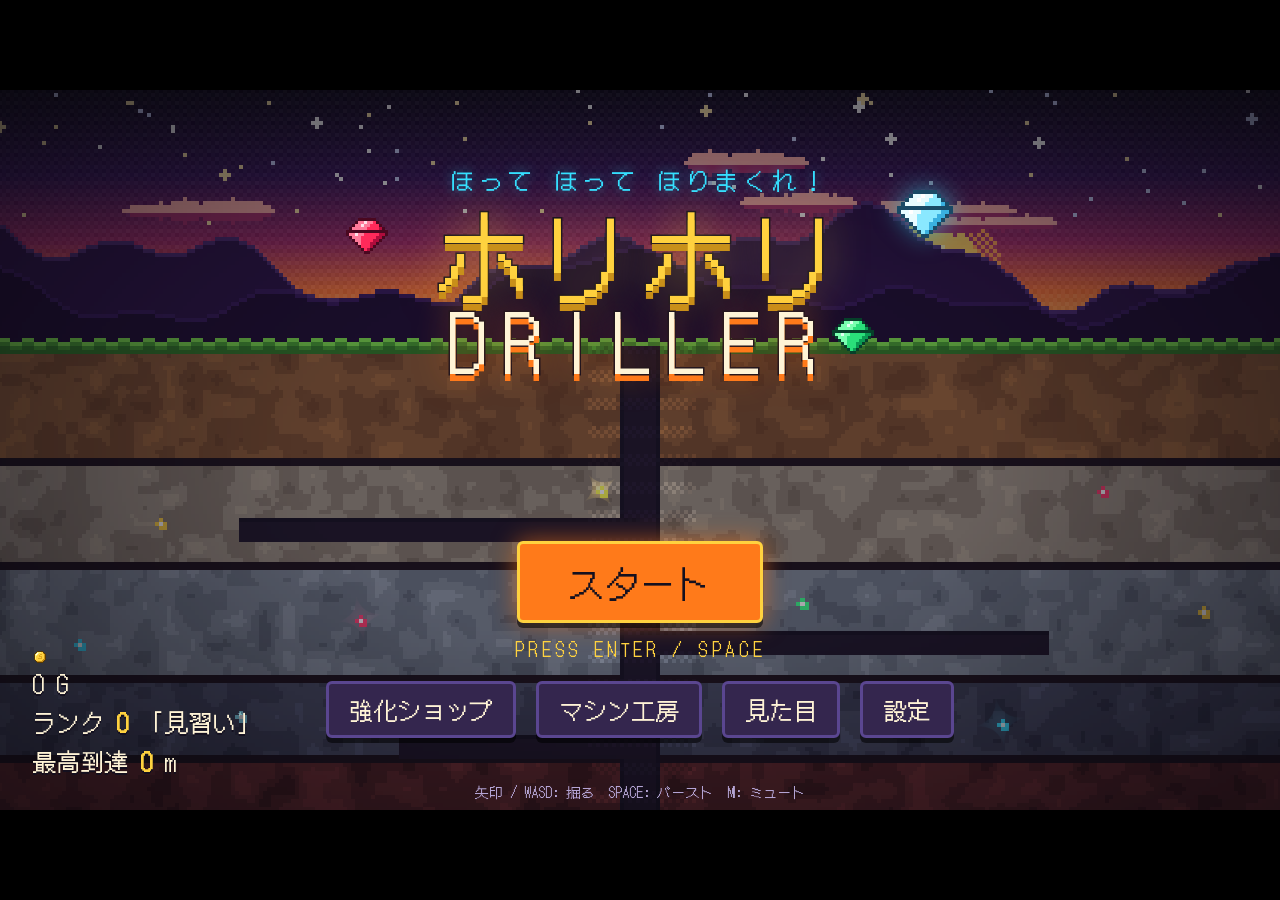
==== commit cb5f762b: "ホリホリDRILLERを最新版に更新(スマホ・タブレットの画面ボタン対応) Co-Authored-By: Claude Haiku 5.5 <noreply@anthropic.com>" ====
--- a/games/horihori/index.html
+++ b/games/horihori/index.html
@@ -5,33 +5,13 @@
     <meta name="viewport" content="width=device-width, initial-scale=1.0" />
     <link rel="stylesheet" href="./style.css">
     <title>ホリホリ DRILLER</title>
-  <script type="module" crossorigin src="./assets/index-BIv90itY.js"></script>
+  <script type="module" crossorigin src="./assets/index-CluiTm9J.js"></script>
   <link rel="modulepreload" crossorigin href="./assets/phaser-DQgqDN8f.js">
-  <link rel="stylesheet" crossorigin href="./assets/index-BReYMBgW.css">
+  <link rel="stylesheet" crossorigin href="./assets/index-BFdKyrkK.css">
 </head>
 
 <body>
     <div id="root"></div>
 
-    <!-- ハブに戻るボタン -->
-    <style>
-        .hub-back-btn {
-            position: fixed;
-            right: 14px;
-            bottom: 14px;
-            z-index: 9999;
-            padding: 8px 14px;
-            border-radius: 999px;
-            background: rgba(14, 17, 22, 0.85);
-            border: 1px solid #5ac8fa;
-            color: #5ac8fa;
-            font: 700 12px/1 system-ui, -apple-system, 'Hiragino Sans', 'Hiragino Kaku Gothic ProN', 'Meiryo', sans-serif;
-            text-decoration: none;
-            box-shadow: 0 0 10px rgba(90, 200, 250, 0.35);
-            white-space: nowrap;
-        }
-        .hub-back-btn:hover { background: rgba(20, 40, 60, 0.9); }
-    </style>
-    <a class="hub-back-btn" href="../../index.html">DAICHI-OTN GAME HUBに戻る</a>
 </body>
 </html>
--- a/games/horihori/style.css
+++ b/games/horihori/style.css
@@ -54,6 +54,7 @@
 /* 16:9 のステージ。UI は container query 単位(cqw)で Phaser キャンバスと同じ比率に拡縮する */
 .stage {
     position: relative;
+    touch-action: none;
     width: min(100vw, calc(100vh * 16 / 9));
     aspect-ratio: 16 / 9;
     container-type: size;
--- a/games/horihori/assets/index-BFdKyrkK.css
+++ b/games/horihori/assets/index-BFdKyrkK.css
@@ -0,0 +1 @@
+@font-face{font-family:DotGothic16;font-style:normal;font-display:swap;font-weight:400;src:url([data-uri]) format("woff2"),url([data-uri]) format("woff");unicode-range:U+25ee8,U+25f23,U+25f5c,U+25fd4,U+25fe0,U+25ffb,U+2600c,U+26017,U+26060,U+260ed,U+26222,U+2626a,U+26270,U+26286,U+2634c,U+26402,U+2667e,U+266b0,U+2671d,U+268dd,U+268ea,U+26951,U+2696f,U+26999,U+269dd,U+26a1e,U+26a58,U+26a8c,U+26ab7,U+26aff,U+26c29,U+26c73,U+26c9e,U+26cdd,U+26e40,U+26e65,U+26f94,U+26ff6-26ff8,U+270f4,U+2710d,U+27139,U+273da-273db,U+273fe,U+27410,U+27449,U+27614-27615,U+27631,U+27684,U+27693,U+2770e,U+27723,U+27752,U+278b2,U+27985,U+279b4,U+27a84,U+27bb3,U+27bbe,U+27bc7,U+27c3c,U+27cb8,U+27d73,U+27da0,U+27e10,U+27eaf,U+27fb7,U+2808a,U+280bb,U+28277,U+28282,U+282f3,U+283cd,U+2840c,U+28455,U+284dc,U+2856b,U+285c8-285c9,U+286d7,U+286fa,U+28946,U+28949,U+2896b,U+28987-28988,U+289ba-289bb,U+28a1e,U+28a29,U+28a43,U+28a71,U+28a99,U+28acd,U+28add,U+28ae4,U+28bc1,U+28bef,U+28cdd,U+28d10,U+28d71,U+28dfb,U+28e0f,U+28e17,U+28e1f,U+28e36,U+28e89,U+28eeb,U+28ef6,U+28f32,U+28ff8,U+292a0,U+292b1,U+29490,U+295cf,U+2967f,U+296f0,U+29719,U+29750,U+29810,U+298c6,U+29a72,U+29d4b,U+29ddb,U+29e15,U+29e3d,U+29e49,U+29e8a,U+29ec4,U+29edb,U+29ee9,U+29fce,U+29fd7,U+2a01a,U+2a02f,U+2a082,U+2a0f9,U+2a190,U+2a2b2,U+2a38c,U+2a437,U+2a5f1,U+2a602,U+2a61a,U+2a6b2,U+2a9e6,U+2b746,U+2b751,U+2b753,U+2b75a,U+2b75c,U+2b765,U+2b776-2b777,U+2b77c,U+2b782,U+2b789,U+2b78b,U+2b78e,U+2b794,U+2b7ac,U+2b7af,U+2b7bd,U+2b7c9,U+2b7cf,U+2b7d2,U+2b7d8,U+2b7f0,U+2b80d,U+2b817,U+2b81a,U+2d544,U+2e278,U+2e569,U+2e6ea,U+2f804,U+2f80f,U+2f815,U+2f818,U+2f81a,U+2f822,U+2f828,U+2f82c,U+2f833,U+2f83f,U+2f846,U+2f852,U+2f862,U+2f86d,U+2f873,U+2f877,U+2f884,U+2f899-2f89a,U+2f8a6,U+2f8ac,U+2f8b2,U+2f8b6,U+2f8d3,U+2f8db-2f8dc,U+2f8e1,U+2f8e5,U+2f8ea,U+2f8ed,U+2f8fc,U+2f903,U+2f90b,U+2f90f,U+2f91a,U+2f920-2f921,U+2f945,U+2f947,U+2f96c,U+2f995,U+2f9d0,U+2f9de-2f9df,U+2f9f4}@font-face{font-family:DotGothic16;font-style:normal;font-display:swap;font-weight:400;src:url([data-uri]) format("woff2"),url([data-uri]) format("woff");unicode-range:U+1f235-1f23b,U+1f240-1f248,U+1f250-1f251,U+2000b,U+20089-2008a,U+200a2,U+200a4,U+200b0,U+200f5,U+20158,U+201a2,U+20213,U+2032b,U+20371,U+20381,U+203f9,U+2044a,U+20509,U+2053f,U+205b1,U+205d6,U+20611,U+20628,U+206ec,U+2074f,U+207c8,U+20807,U+2083a,U+208b9,U+2090e,U+2097c,U+20984,U+2099d,U+20a64,U+20ad3,U+20b1d,U+20b9f,U+20bb7,U+20d45,U+20d58,U+20de1,U+20e64,U+20e6d,U+20e95,U+20f5f,U+21201,U+2123d,U+21255,U+21274,U+2127b,U+212d7,U+212e4,U+212fd,U+2131b,U+21336,U+21344,U+213c4,U+2146d-2146e,U+215d7,U+21647,U+216b4,U+21706,U+21742,U+218bd,U+219c3,U+21a1a,U+21c56,U+21d2d,U+21d45,U+21d62,U+21d78,U+21d92,U+21d9c,U+21da1,U+21db7,U+21de0,U+21e33-21e34,U+21f1e,U+21f76,U+21ffa,U+2217b,U+22218,U+2231e,U+223ad,U+22609,U+226f3,U+2285b,U+228ab,U+2298f,U+22ab8,U+22b46,U+22b4f-22b50,U+22ba6,U+22c1d,U+22c24,U+22de1,U+22e42,U+22feb,U+231b6,U+231c3-231c4,U+231f5,U+23372,U+233cc,U+233d0,U+233d2-233d3,U+233d5,U+233da,U+233df,U+233e4,U+233fe,U+2344a-2344b,U+23451,U+23465,U+234e4,U+2355a,U+23594,U+235c4,U+23638-2363a,U+23647,U+2370c,U+2371c,U+2373f,U+23763-23764,U+237e7,U+237f1,U+237ff,U+23824,U+2383d,U+23a98,U+23c7f,U+23cbe,U+23cfe,U+23d00,U+23d0e,U+23d40,U+23dd3,U+23df9-23dfa,U+23f7e,U+2404b,U+24096,U+24103,U+241c6,U+241fe,U+242ee,U+243bc,U+243d0,U+24629,U+246a5,U+247f1,U+24896,U+248e9,U+24a4d,U+24b56,U+24b6f,U+24c16,U+24d14,U+24e04,U+24e0e,U+24e37,U+24e6a,U+24e8b,U+24ff2,U+2504a,U+25055,U+25122,U+251a9,U+251cd,U+251e5,U+2521e,U+2524c,U+2542e,U+2548e,U+254d9,U+2550e,U+255a7,U+2567f,U+25771,U+257a9,U+257b4,U+25874,U+259c4,U+259cc,U+259d4,U+25ad7,U+25ae3-25ae4,U+25af1,U+25bb2,U+25c4b,U+25c64,U+25da1,U+25e2e,U+25e56,U+25e62,U+25e65,U+25ec2,U+25ed8}@font-face{font-family:DotGothic16;font-style:normal;font-display:swap;font-weight:400;src:url([data-uri]) format("woff2"),url([data-uri]) format("woff");unicode-range:U+ffd7,U+ffda-ffdc,U+ffe0-ffe2,U+ffe4,U+ffe6,U+ffe8-ffee,U+1f100-1f10c,U+1f110-1f16c,U+1f170-1f1ac,U+1f200-1f202,U+1f210-1f234}@font-face{font-family:DotGothic16;font-style:normal;font-display:swap;font-weight:400;src:url(./dotgothic16-3-400-normal-CqmRfGJf.woff2) format("woff2"),url(./dotgothic16-3-400-normal-iGhXFWLW.woff) format("woff");unicode-range:U+fa10,U+fa12-fa6d,U+fb00-fb04,U+fe10-fe19,U+fe30-fe42,U+fe44-fe52,U+fe54-fe66,U+fe68-fe6b,U+ff02,U+ff04,U+ff07,U+ff51,U+ff5b,U+ff5d,U+ff5f-ff60,U+ff66,U+ff69,U+ff87,U+ffa1-ffbe,U+ffc2-ffc7,U+ffca-ffcf,U+ffd2-ffd6}@font-face{font-family:DotGothic16;font-style:normal;font-display:swap;font-weight:400;src:url([data-uri]) format("woff2"),url([data-uri]) format("woff");unicode-range:U+f92d-f959,U+f95b-f9f2,U+f9f4-fa0b,U+fa0e-fa0f}@font-face{font-family:DotGothic16;font-style:normal;font-display:swap;font-weight:400;src:url(./dotgothic16-5-400-normal-DcLOHINF.woff2) format("woff2"),url(./dotgothic16-5-400-normal-QFWzBYOy.woff) format("woff");unicode-range:U+9e8b-9e8c,U+9e8e-9e8f,U+9e91-9e92,U+9e95-9e96,U+9e98,U+9e9b,U+9e9d-9e9e,U+9ea4-9ea5,U+9ea8-9eaa,U+9eac-9eb0,U+9eb3-9eb5,U+9eb8,U+9ebc-9ebf,U+9ec3,U+9ec6,U+9ec8,U+9ecb-9ecd,U+9ecf-9ed1,U+9ed4-9ed5,U+9ed8,U+9edb-9ee0,U+9ee4-9ee5,U+9ee7-9ee8,U+9eec-9ef2,U+9ef4-9ef9,U+9efb-9eff,U+9f02-9f03,U+9f07-9f09,U+9f0e-9f12,U+9f14-9f17,U+9f19-9f1b,U+9f1f-9f22,U+9f26,U+9f2a-9f2c,U+9f2f,U+9f31-9f32,U+9f34,U+9f37,U+9f39-9f3a,U+9f3c-9f3f,U+9f41,U+9f43-9f47,U+9f4a,U+9f4e-9f50,U+9f52-9f58,U+9f5a,U+9f5d-9f61,U+9f63,U+9f66-9f6a,U+9f6c-9f73,U+9f75-9f77,U+9f7a,U+9f7d,U+9f7f,U+9f8f-9f92,U+9f94-9f97,U+9f99,U+9f9c-9fa3,U+9fa5,U+9fb4,U+9fbc-9fc2,U+9fc4,U+9fc6,U+9fcc,U+f900-f92c}@font-face{font-family:DotGothic16;font-style:normal;font-display:swap;font-weight:400;src:url(./dotgothic16-6-400-normal-CNBXTab_.woff2) format("woff2"),url(./dotgothic16-6-400-normal-Clm3FWhX.woff) format("woff");unicode-range:U+9c3e,U+9c41,U+9c43-9c4a,U+9c4e-9c50,U+9c52-9c54,U+9c56,U+9c58,U+9c5a-9c61,U+9c63,U+9c65,U+9c67-9c6b,U+9c6d-9c6e,U+9c70,U+9c72,U+9c75-9c78,U+9c7a-9c7c,U+9ce6-9ce7,U+9ceb-9cec,U+9cf0,U+9cf2,U+9cf6-9cf7,U+9cf9,U+9d02-9d03,U+9d06-9d09,U+9d0b,U+9d0e,U+9d11-9d12,U+9d15,U+9d17-9d18,U+9d1b-9d1f,U+9d23,U+9d26,U+9d2a-9d2c,U+9d2f-9d30,U+9d32-9d34,U+9d3a,U+9d3c-9d3f,U+9d41-9d48,U+9d4a,U+9d50-9d54,U+9d59,U+9d5d-9d65,U+9d69-9d6c,U+9d6f-9d70,U+9d72-9d73,U+9d76-9d77,U+9d7a-9d7c,U+9d7e,U+9d83-9d84,U+9d86-9d87,U+9d89-9d8a,U+9d8d-9d8e,U+9d92-9d93,U+9d95-9d9a,U+9da1,U+9da4,U+9da9-9dac,U+9dae,U+9db1-9db2,U+9db5,U+9db8-9dbd,U+9dbf-9dc4,U+9dc6-9dc7,U+9dc9-9dca,U+9dcf,U+9dd3-9dd7,U+9dd9-9dda,U+9dde-9de0,U+9de3,U+9de5-9de7,U+9de9,U+9deb,U+9ded-9df0,U+9df3-9df4,U+9df8,U+9dfd-9dfe,U+9e02,U+9e07,U+9e0a,U+9e0d-9e0e,U+9e10-9e12,U+9e15-9e16,U+9e19-9e1f,U+9e75,U+9e79-9e7d,U+9e80-9e85,U+9e87-9e88}@font-face{font-family:DotGothic16;font-style:normal;font-display:swap;font-weight:400;src:url(./dotgothic16-7-400-normal-Bk4Efuv8.woff2) format("woff2"),url(./dotgothic16-7-400-normal-BobORT92.woff) format("woff");unicode-range:U+9ae5-9ae7,U+9ae9,U+9aeb-9aec,U+9aee-9aef,U+9af1-9af5,U+9af7,U+9af9-9afb,U+9afd,U+9aff-9b06,U+9b08-9b09,U+9b0b-9b0e,U+9b10,U+9b12,U+9b16,U+9b18-9b1d,U+9b1f-9b20,U+9b22-9b23,U+9b25-9b2f,U+9b32-9b35,U+9b37,U+9b39-9b3b,U+9b3d,U+9b43-9b44,U+9b48,U+9b4b-9b4f,U+9b51,U+9b55-9b58,U+9b5b,U+9b5e,U+9b61,U+9b63,U+9b65-9b66,U+9b68,U+9b6a-9b6f,U+9b72-9b79,U+9b7f-9b80,U+9b83-9b87,U+9b89-9b8b,U+9b8d,U+9b8f-9b94,U+9b96-9b97,U+9b9a,U+9b9d-9ba0,U+9ba6-9ba7,U+9ba9-9baa,U+9bac,U+9bb0-9bb2,U+9bb4,U+9bb7-9bb9,U+9bbb-9bbc,U+9bbe-9bc1,U+9bc6-9bc8,U+9bca,U+9bce-9bd2,U+9bd4,U+9bd7-9bd8,U+9bdd,U+9bdf,U+9be1-9be5,U+9be7,U+9bea-9beb,U+9bee-9bf3,U+9bf5,U+9bf7-9bfa,U+9bfd,U+9bff-9c00,U+9c02,U+9c04,U+9c06,U+9c08-9c0d,U+9c0f-9c16,U+9c18-9c1e,U+9c21-9c2a,U+9c2d-9c32,U+9c35-9c37,U+9c39-9c3a,U+9c3d}@font-face{font-family:DotGothic16;font-style:normal;font-display:swap;font-weight:400;src:url(./dotgothic16-8-400-normal-Dy8g_nGf.woff2) format("woff2"),url(./dotgothic16-8-400-normal-CT8BjNbl.woff) format("woff");unicode-range:U+98eb,U+98ed-98ee,U+98f0-98f1,U+98f3,U+98f6,U+9902,U+9907-9909,U+9911-9912,U+9914-9918,U+991a-9922,U+9924,U+9926-9927,U+992b-992c,U+992e,U+9931-9935,U+9939-993e,U+9940-9942,U+9945-9949,U+994b-994e,U+9950-9952,U+9954-9955,U+9958-9959,U+995b-995c,U+995e-9960,U+9963,U+9997-9998,U+999b,U+999d-999f,U+99a3,U+99a5-99a6,U+99a8,U+99ad-99ae,U+99b0-99b2,U+99b5,U+99b9-99ba,U+99bc-99bd,U+99bf,U+99c1,U+99c3,U+99c8-99c9,U+99d1,U+99d3-99d5,U+99d8-99df,U+99e1-99e2,U+99e7,U+99ea-99ee,U+99f0-99f2,U+99f4-99f5,U+99f8-99f9,U+99fb-99fe,U+9a01-9a05,U+9a08,U+9a0a-9a0c,U+9a0f-9a11,U+9a16,U+9a1a,U+9a1e,U+9a20,U+9a22-9a24,U+9a27,U+9a2b,U+9a2d-9a2e,U+9a31,U+9a33,U+9a35-9a38,U+9a3e,U+9a40-9a45,U+9a47,U+9a4a-9a4e,U+9a51-9a52,U+9a54-9a58,U+9a5b,U+9a5d,U+9a5f,U+9a62,U+9a64-9a65,U+9a69-9a6c,U+9aaa,U+9aac-9ab0,U+9ab2,U+9ab4-9ab7,U+9ab9,U+9abb-9ac1,U+9ac3,U+9ac6,U+9ac8,U+9ace-9ad3,U+9ad5-9ad7,U+9adb-9adc,U+9ade-9ae0,U+9ae2-9ae4}@font-face{font-family:DotGothic16;font-style:normal;font-display:swap;font-weight:400;src:url(./dotgothic16-9-400-normal-QetsSX0O.woff2) format("woff2"),url(./dotgothic16-9-400-normal-BZpgpvTz.woff) format("woff");unicode-range:U+971d,U+9721-9724,U+9728,U+972a,U+9730-9731,U+9733,U+9736,U+9738-9739,U+973b,U+973d-973e,U+9741-9744,U+9746-974a,U+974d-974f,U+9751,U+9755,U+9757-9758,U+975a-975c,U+9760-9761,U+9763-9764,U+9766-9768,U+976a-976b,U+976e,U+9771,U+9773,U+9776-977d,U+977f-9781,U+9785-9786,U+9789,U+978b,U+978f-9790,U+9795-9797,U+9799-979a,U+979c,U+979e-97a0,U+97a2-97a3,U+97a6,U+97a8,U+97ab-97ac,U+97ae,U+97b1-97b6,U+97b8-97ba,U+97bc,U+97be-97bf,U+97c1,U+97c3-97ce,U+97d0-97d1,U+97d4,U+97d7-97d9,U+97db-97de,U+97e0-97e1,U+97e4,U+97e6,U+97ed-97ef,U+97f1-97f2,U+97f4-97f8,U+97fa,U+9804,U+9807,U+980a,U+980c-980f,U+9814,U+9816-9817,U+9819-981a,U+981c,U+981e,U+9820-9821,U+9823-9826,U+982b,U+982e-9830,U+9832-9835,U+9837,U+9839,U+983d-983e,U+9844,U+9846-9847,U+984a-984b,U+984f,U+9851-9853,U+9856-9857,U+9859-985b,U+9862-9863,U+9865-9866,U+986a-986c,U+986f-9871,U+9873-9875,U+98aa-98ab,U+98ad-98ae,U+98b0-98b1,U+98b4,U+98b6-98b8,U+98ba-98bc,U+98bf,U+98c2-98c8,U+98cb-98cc,U+98ce,U+98dc,U+98de,U+98e0-98e1,U+98e3,U+98e5-98e7,U+98e9-98ea}@font-face{font-family:DotGothic16;font-style:normal;font-display:swap;font-weight:400;src:url(./dotgothic16-10-400-normal-XBm6YP3Q.woff2) format("woff2"),url(./dotgothic16-10-400-normal-CxZhSOI0.woff) format("woff");unicode-range:U+944a,U+944c,U+9452-9453,U+9455,U+9459-945c,U+945e-9463,U+9468,U+946a-946b,U+946d-9472,U+9475,U+9477,U+947c-947f,U+9481,U+9483-9485,U+9578-9579,U+957e-957f,U+9582,U+9584,U+9586-9588,U+958a,U+958c-958f,U+9592,U+9594,U+9596,U+9598-9599,U+959d-95a1,U+95a4,U+95a6-95a9,U+95ab-95ad,U+95b1,U+95b4,U+95b6,U+95b9-95bf,U+95c3,U+95c6,U+95c8-95cd,U+95d0-95d6,U+95d9-95da,U+95dc-95e2,U+95e4-95e6,U+95e8,U+961d-961e,U+9621-9622,U+9624-9626,U+9628,U+962c,U+962e-962f,U+9631,U+9633-9634,U+9637-963a,U+963c-963d,U+9641-9642,U+964b-964c,U+964f,U+9652,U+9654,U+9656-9658,U+965c-965f,U+9661,U+9666,U+966a,U+966c,U+966e,U+9672,U+9674,U+9677,U+967b-967c,U+967e-967f,U+9681-9684,U+9689,U+968b,U+968d,U+9691,U+9695-9698,U+969a,U+969d,U+969f,U+96a4-96aa,U+96ae-96b4,U+96b6,U+96b8-96bb,U+96bd,U+96c1,U+96c9-96cb,U+96cd-96ce,U+96d2,U+96d5-96d6,U+96d8-96da,U+96dc-96df,U+96e9,U+96ef,U+96f1,U+96f9-96fa,U+9702-9706,U+9708-9709,U+970d-970f,U+9711,U+9713-9714,U+9716,U+9719-971b}@font-face{font-family:DotGothic16;font-style:normal;font-display:swap;font-weight:400;src:url(./dotgothic16-11-400-normal-C5zLcBMS.woff2) format("woff2"),url(./dotgothic16-11-400-normal-DBH7Prh4.woff) format("woff");unicode-range:U+92bc-92bd,U+92bf-92c3,U+92c5-92c8,U+92cb-92d0,U+92d2-92d3,U+92d5,U+92d7-92d9,U+92dc-92dd,U+92df-92e1,U+92e3-92e5,U+92e7-92ea,U+92ec,U+92ee,U+92f0,U+92f2,U+92f7-92fb,U+92ff-9300,U+9302,U+9304,U+9308,U+930d,U+930f-9311,U+9314-9315,U+9318-931a,U+931c-931f,U+9321-9325,U+9327-932b,U+932e,U+9333-9337,U+933a-933b,U+9344,U+9347-934a,U+934d,U+9350-9352,U+9354-9358,U+935a,U+935c,U+935e,U+9360,U+9364-9365,U+9367,U+9369-936d,U+936f-9371,U+9373-9374,U+9376,U+937a,U+937d-9382,U+9388,U+938a-938b,U+938d,U+938f,U+9392,U+9394-9395,U+9397-9398,U+939a-939b,U+939e,U+93a1,U+93a3-93a4,U+93a6,U+93a8-93a9,U+93ab-93ad,U+93b0,U+93b4-93b6,U+93b9-93bb,U+93c1,U+93c3-93cd,U+93d0-93d1,U+93d3,U+93d6-93d9,U+93dc-93df,U+93e2,U+93e4-93e8,U+93f1,U+93f5,U+93f7-93fb,U+93fd,U+9401-9404,U+9407-9409,U+940d-9410,U+9413-9417,U+9419-941a,U+941f,U+9421,U+942b,U+942e-942f,U+9431-9434,U+9436,U+9438,U+943a-943b,U+943d,U+943f,U+9441,U+9443-9445,U+9448}@font-face{font-family:DotGothic16;font-style:normal;font-display:swap;font-weight:400;src:url(./dotgothic16-12-400-normal-ktXtUDZG.woff2) format("woff2"),url(./dotgothic16-12-400-normal-DJJJ5wcg.woff) format("woff");unicode-range:U+9143,U+9146-914c,U+914f,U+9153,U+9156-915b,U+9161,U+9163-9165,U+9167,U+9169,U+916d,U+9172-9174,U+9179-917b,U+9181-9183,U+9185-9187,U+9189-918b,U+918e,U+9191,U+9193-9195,U+9197-9198,U+919e,U+91a1-91a2,U+91a6,U+91a8,U+91aa-91b6,U+91ba-91bd,U+91bf-91c6,U+91c9,U+91cb,U+91d0,U+91d3-91d4,U+91d6-91d7,U+91d9-91db,U+91de-91df,U+91e1,U+91e4-91e6,U+91e9-91ea,U+91ec-91f1,U+91f5-91f7,U+91f9,U+91fb-91fd,U+91ff-9201,U+9204-9207,U+9209-920a,U+920c,U+920e,U+9210-9218,U+921c-921e,U+9223-9226,U+9228-9229,U+922c,U+922e-9230,U+9233,U+9235-923a,U+923c,U+923e-9240,U+9242-9243,U+9245-924b,U+924d-9251,U+9256-925a,U+925c-925e,U+9260-9261,U+9264-9269,U+926e-9270,U+9275-9279,U+927b-927f,U+9288-928a,U+928d-928e,U+9291-9293,U+9295-9297,U+9299,U+929b-929c,U+929f-92a0,U+92a4-92a5,U+92a7-92a8,U+92ab,U+92af,U+92b2-92b3,U+92b6-92bb}@font-face{font-family:DotGothic16;font-style:normal;font-display:swap;font-weight:400;src:url(./dotgothic16-13-400-normal-DU19P-j7.woff2) format("woff2"),url(./dotgothic16-13-400-normal-CnndmOdg.woff) format("woff");unicode-range:U+8f52-8f55,U+8f57-8f58,U+8f5c-8f5e,U+8f61-8f66,U+8f9c-8f9d,U+8f9f-8fa2,U+8fa4-8fa8,U+8fad-8faf,U+8fb4-8fb8,U+8fbe,U+8fc0-8fc2,U+8fc6,U+8fc8,U+8fca-8fcb,U+8fcd,U+8fd0,U+8fd2-8fd3,U+8fd5,U+8fda,U+8fe0,U+8fe2-8fe5,U+8fe8-8fea,U+8fed-8fef,U+8ff1,U+8ff4-8ff6,U+8ff8-8ffb,U+8ffe,U+9002,U+9004-9005,U+9008,U+900b-900e,U+9011,U+9013,U+9015-9016,U+9018,U+901b,U+901e,U+9021,U+9027-902a,U+902c-902d,U+902f,U+9033-9037,U+9039,U+903c,U+903e-903f,U+9041,U+9043-9044,U+9049,U+904c,U+904f-9052,U+9056,U+9058,U+905b-905e,U+9062,U+9066-9068,U+906c,U+906f-9070,U+9072,U+9074,U+9076,U+9079,U+9080-9083,U+9085,U+9087-9088,U+908b-908c,U+908e-9090,U+9095,U+9097-9099,U+909b,U+90a0-90a2,U+90a5,U+90a8,U+90af-90b6,U+90bd-90be,U+90c3-90c5,U+90c7-90c9,U+90cc,U+90d2,U+90d5,U+90d7-90d9,U+90db-90df,U+90e2,U+90e4-90e5,U+90eb,U+90ef-90f0,U+90f2,U+90f4,U+90f6,U+90fe-9100,U+9102,U+9104-9106,U+9108,U+910d,U+9110,U+9112,U+9114-911a,U+911c,U+911e,U+9120,U+9122-9123,U+9125,U+9127,U+9129,U+912d-9132,U+9134,U+9136-9137,U+9139-913a,U+913c-913d}@font-face{font-family:DotGothic16;font-style:normal;font-display:swap;font-weight:400;src:url(./dotgothic16-14-400-normal-C7WZ2svY.woff2) format("woff2"),url(./dotgothic16-14-400-normal-BOhxxtUV.woff) format("woff");unicode-range:U+8dc0,U+8dc2,U+8dc5-8dc8,U+8dca-8dcc,U+8dce-8dcf,U+8dd1,U+8dd4-8dd7,U+8dd9-8ddb,U+8ddf,U+8de3-8de5,U+8de7,U+8dea-8dec,U+8df0-8df2,U+8df4,U+8dfc-8dfd,U+8dff,U+8e01,U+8e04-8e06,U+8e08-8e09,U+8e0b-8e0c,U+8e10-8e11,U+8e14,U+8e16,U+8e1d-8e23,U+8e26-8e27,U+8e30-8e31,U+8e33-8e39,U+8e3d,U+8e40-8e42,U+8e44,U+8e47-8e50,U+8e54-8e55,U+8e59,U+8e5b-8e64,U+8e69,U+8e6c-8e6d,U+8e6f-8e72,U+8e75-8e77,U+8e79-8e7c,U+8e81-8e85,U+8e89,U+8e8b,U+8e90-8e95,U+8e98-8e9b,U+8e9d-8e9e,U+8ea1-8ea2,U+8ea7,U+8ea9-8eaa,U+8eac-8eb1,U+8eb3,U+8eb5-8eb6,U+8eba-8ebb,U+8ebe,U+8ec0-8ec1,U+8ec3-8ec8,U+8ecb,U+8ecf,U+8ed1,U+8ed4,U+8edb-8edc,U+8ee3,U+8ee8,U+8eeb,U+8eed-8eee,U+8ef0-8ef1,U+8ef7,U+8ef9-8efc,U+8efe,U+8f00,U+8f02,U+8f05,U+8f07-8f08,U+8f0a,U+8f0f-8f10,U+8f12-8f13,U+8f15-8f19,U+8f1b-8f1c,U+8f1e-8f21,U+8f23,U+8f25-8f28,U+8f2b-8f2f,U+8f33-8f37,U+8f39-8f3b,U+8f3e,U+8f40-8f43,U+8f45-8f47,U+8f49-8f4a,U+8f4c-8f4f,U+8f51}@font-face{font-family:DotGothic16;font-style:normal;font-display:swap;font-weight:400;src:url(./dotgothic16-15-400-normal-D2_e2n1W.woff2) format("woff2"),url(./dotgothic16-15-400-normal-CeL9X1aw.woff) format("woff");unicode-range:U+8b2d,U+8b30,U+8b37,U+8b3c,U+8b3e,U+8b41-8b46,U+8b48-8b49,U+8b4c-8b4f,U+8b51-8b54,U+8b56,U+8b59,U+8b5b,U+8b5e-8b5f,U+8b63,U+8b69,U+8b6b-8b6d,U+8b6f,U+8b71,U+8b74,U+8b76,U+8b78-8b79,U+8b7c-8b81,U+8b84-8b85,U+8b8a-8b8f,U+8b92-8b96,U+8b99-8b9a,U+8b9c-8ba0,U+8c38-8c3a,U+8c3d-8c3f,U+8c41,U+8c45,U+8c47-8c49,U+8c4b-8c4c,U+8c4e-8c51,U+8c53-8c55,U+8c57-8c59,U+8c5b,U+8c5d,U+8c62-8c64,U+8c66,U+8c68-8c69,U+8c6b-8c6d,U+8c73,U+8c75-8c76,U+8c78,U+8c7a-8c7c,U+8c7e,U+8c82,U+8c85-8c87,U+8c89-8c8b,U+8c8d-8c8e,U+8c90,U+8c92-8c94,U+8c98-8c99,U+8c9b-8c9c,U+8c9f,U+8ca4,U+8cad-8cae,U+8cb2-8cb3,U+8cb6,U+8cb9-8cba,U+8cbd,U+8cc1-8cc2,U+8cc4-8cc6,U+8cc8-8cc9,U+8ccb,U+8ccd-8ccf,U+8cd2,U+8cd5-8cd6,U+8cd9-8cda,U+8cdd,U+8ce1,U+8ce3-8ce4,U+8ce6,U+8ce8,U+8cec,U+8cef-8cf2,U+8cf4-8cf5,U+8cf7-8cf8,U+8cfa-8cfb,U+8cfd-8cff,U+8d01,U+8d03-8d04,U+8d07,U+8d09-8d0b,U+8d0d-8d10,U+8d12-8d14,U+8d16-8d17,U+8d1b-8d1d,U+8d65,U+8d67,U+8d69,U+8d6b-8d6e,U+8d71,U+8d73,U+8d76,U+8d7f,U+8d81-8d82,U+8d84,U+8d88,U+8d8d,U+8d90-8d91,U+8d95,U+8d99,U+8d9e-8da0,U+8da6,U+8da8,U+8dab-8dac,U+8daf,U+8db2,U+8db5,U+8db7,U+8db9-8dbc,U+8dbe}@font-face{font-family:DotGothic16;font-style:normal;font-display:swap;font-weight:400;src:url(./dotgothic16-16-400-normal-DRoxv7y3.woff2) format("woff2"),url(./dotgothic16-16-400-normal-D1GJV4Bt.woff) format("woff");unicode-range:U+8973-8975,U+8977,U+897a-897e,U+8980,U+8983,U+8988-898a,U+898d,U+8990,U+8993-8995,U+8998,U+899b-899c,U+899f-89a1,U+89a5-89a6,U+89a9,U+89ac,U+89af-89b0,U+89b2,U+89b4-89b7,U+89ba,U+89bc-89bd,U+89bf-89c1,U+89d4-89d8,U+89da,U+89dc-89dd,U+89e5,U+89e7,U+89e9,U+89eb,U+89ed,U+89f1,U+89f3-89f4,U+89f6,U+89f8-89f9,U+89fd,U+89ff,U+8a01,U+8a04-8a05,U+8a07,U+8a0c,U+8a0f-8a12,U+8a14-8a16,U+8a1b,U+8a1d-8a1e,U+8a20-8a22,U+8a24-8a26,U+8a2b-8a2c,U+8a2f,U+8a35-8a37,U+8a3b,U+8a3d-8a3e,U+8a40-8a41,U+8a43,U+8a45-8a49,U+8a4d-8a4e,U+8a51-8a54,U+8a56-8a58,U+8a5b-8a5d,U+8a61-8a62,U+8a65,U+8a67,U+8a6c-8a6d,U+8a75-8a77,U+8a79-8a7c,U+8a7e-8a80,U+8a82-8a86,U+8a8b,U+8a8f-8a92,U+8a96-8a97,U+8a99-8a9a,U+8a9f,U+8aa1,U+8aa3,U+8aa5-8aaa,U+8aae-8aaf,U+8ab3,U+8ab6-8ab7,U+8abb-8abc,U+8abe,U+8ac2-8ac4,U+8ac6,U+8ac8-8aca,U+8acc-8acd,U+8ad0-8ad1,U+8ad3-8ad5,U+8ad7,U+8ada-8ae2,U+8ae4,U+8ae7,U+8aeb-8aec,U+8aee,U+8af0-8af1,U+8af3-8af7,U+8afa,U+8afc,U+8aff,U+8b01-8b02,U+8b04-8b07,U+8b0a-8b0d,U+8b0f-8b11,U+8b14,U+8b16,U+8b1a,U+8b1c,U+8b1e-8b20,U+8b26,U+8b28,U+8b2b-8b2c}@font-face{font-family:DotGothic16;font-style:normal;font-display:swap;font-weight:400;src:url(./dotgothic16-17-400-normal-DG2QyB2w.woff2) format("woff2"),url(./dotgothic16-17-400-normal-Swfs6HZ6.woff) format("woff");unicode-range:U+87e2-87e6,U+87ea-87ed,U+87ef,U+87f1,U+87f3,U+87f5-87f8,U+87fa-87fb,U+87fe-87ff,U+8801,U+8803,U+8805-8807,U+8809-880b,U+880d-8816,U+8818-881c,U+881e-881f,U+8821-8822,U+8827-8828,U+882d-882e,U+8830-8832,U+8835-8836,U+8839-883c,U+8841-8845,U+8848-884b,U+884d-884e,U+8851-8852,U+8855-8856,U+8858-885a,U+885c,U+885e-8860,U+8862,U+8864,U+8869,U+886b,U+886e-886f,U+8871-8872,U+8875,U+8877,U+8879,U+887b,U+887d-887e,U+8880-8882,U+8888,U+888d,U+8892,U+8897-889c,U+889e-88a0,U+88a2,U+88a4,U+88a8,U+88aa,U+88ae,U+88b0-88b1,U+88b5,U+88b7,U+88ba,U+88bc-88c0,U+88c3-88c4,U+88c6,U+88ca-88ce,U+88d1-88d4,U+88d8-88d9,U+88db,U+88dd-88e1,U+88e7-88e8,U+88ef-88f2,U+88f4-88f5,U+88f7,U+88f9,U+88fc,U+8901-8902,U+8904,U+8906,U+890a,U+890c-890f,U+8913,U+8915-8916,U+8918-891a,U+891c-891e,U+8920,U+8925-8928,U+892a-892b,U+8930-8932,U+8935-893b,U+893e,U+8940-8946,U+8949,U+894c-894d,U+894f,U+8952,U+8956-8957,U+895a-895c,U+895e,U+8960-8964,U+8966,U+896a-896b,U+896d-8970}@font-face{font-family:DotGothic16;font-style:normal;font-display:swap;font-weight:400;src:url(./dotgothic16-18-400-normal-K9MKKTr8.woff2) format("woff2"),url(./dotgothic16-18-400-normal-C0xHJSF5.woff) format("woff");unicode-range:U+8655-8659,U+865b,U+865d-8664,U+8667,U+8669,U+866c,U+866f,U+8671,U+8675-8677,U+867a-867b,U+867d,U+8687-8689,U+868b-868d,U+8691,U+8693,U+8695-8696,U+8698,U+869a,U+869c-869d,U+86a1,U+86a3-86a4,U+86a6-86ab,U+86ad,U+86af-86b1,U+86b3-86b9,U+86bf-86c1,U+86c3-86c6,U+86c9,U+86cb,U+86ce,U+86d1-86d2,U+86d4-86d5,U+86d7,U+86da,U+86dc,U+86de-86e0,U+86e3-86e7,U+86e9,U+86ec-86ed,U+86ef,U+86f8-86fe,U+8700,U+8703-870b,U+870d-8714,U+8719-871a,U+871e-871f,U+8721-8723,U+8725,U+8728-8729,U+872e-872f,U+8731-8732,U+8734,U+8737,U+8739-8740,U+8743,U+8745,U+8749,U+874b-874e,U+8751,U+8753,U+8755,U+8757-8759,U+875d,U+875f-8761,U+8763-8766,U+8768,U+876a,U+876e-876f,U+8771-8772,U+8774,U+8778,U+877b-877c,U+877f,U+8782-8789,U+878b-878c,U+878e,U+8790,U+8793,U+8795,U+8797-8799,U+879e-87a0,U+87a2-87a3,U+87a7,U+87ab-87af,U+87b1,U+87b3,U+87b5,U+87bb,U+87bd-87c1,U+87c4,U+87c6-87cb,U+87ce,U+87d0,U+87d2,U+87d5-87d6,U+87d9-87da,U+87dc,U+87df-87e0}@font-face{font-family:DotGothic16;font-style:normal;font-display:swap;font-weight:400;src:url(./dotgothic16-19-400-normal-CXwThgld.woff2) format("woff2"),url(./dotgothic16-19-400-normal-CA-5WGDA.woff) format("woff");unicode-range:U+84b4,U+84b9-84bb,U+84bd-84c2,U+84c6-84ca,U+84cc-84d1,U+84d3,U+84d6,U+84d9-84da,U+84dc,U+84e7,U+84ea,U+84ec,U+84ef-84f2,U+84f4,U+84f7,U+84fa-84fd,U+84ff-8500,U+8502-8503,U+8506-8507,U+850c,U+850e,U+8510,U+8514-8515,U+8517-8518,U+851a-851c,U+851e-851f,U+8521-8525,U+8527,U+852a-852c,U+852f,U+8532-8534,U+8536,U+853e-8541,U+8543,U+8546,U+8548,U+854a-854b,U+854f-8553,U+8555-855a,U+855c-8564,U+8569-856b,U+856d,U+856f,U+8577,U+8579-857b,U+857d-8581,U+8585-8586,U+8588-858c,U+858f-8591,U+8593,U+8597-8598,U+859b-859d,U+859f-85a0,U+85a2,U+85a4-85a5,U+85a7-85a8,U+85ad-85b0,U+85b4,U+85b6-85ba,U+85bc-85bf,U+85c1-85c2,U+85c7,U+85c9-85cb,U+85ce-85d0,U+85d5,U+85d8-85da,U+85dc,U+85df-85e1,U+85e5-85e6,U+85e8,U+85ed,U+85f3-85f4,U+85f6-85f7,U+85f9-85fa,U+85fc,U+85fe-8600,U+8602,U+8604-8606,U+860a-860b,U+860d-860e,U+8610-8613,U+8616-861b,U+861e,U+8621-8622,U+8624,U+8627,U+8629,U+862f-8630,U+8636,U+8638-863a,U+863c-863d,U+863f-8642,U+8646,U+864d,U+8652-8654}@font-face{font-family:DotGothic16;font-style:normal;font-display:swap;font-weight:400;src:url(./dotgothic16-20-400-normal-BDMMHx9_.woff2) format("woff2"),url(./dotgothic16-20-400-normal-DPaAWFSf.woff) format("woff");unicode-range:U+82e8,U+82ea,U+82ed,U+82ef,U+82f3-82f4,U+82f6-82f7,U+82f9,U+82fb,U+82fd-82fe,U+8300-8301,U+8303,U+8306-8308,U+830a-830c,U+8316-8318,U+831b,U+831d-831f,U+8321-8323,U+832b-8335,U+8337,U+833a,U+833c-833d,U+8340,U+8342-8347,U+834a,U+834d-8351,U+8353-8357,U+835a,U+8362-8363,U+8370,U+8373,U+8375,U+8378,U+837c-837d,U+837f-8380,U+8382,U+8384-8387,U+838a,U+838d-838e,U+8392-8396,U+8398-83a0,U+83a2,U+83a6-83ad,U+83b1,U+83b5,U+83bd-83c1,U+83c7,U+83c9,U+83ce-83d1,U+83d4,U+83d6,U+83d8,U+83dd,U+83df-83e1,U+83e5,U+83e8,U+83ea-83eb,U+83f0,U+83f2,U+83f4,U+83f6-83f9,U+83fb-83fd,U+8401,U+8403-8404,U+8406-8407,U+840a-840b,U+840d,U+840f,U+8411,U+8413,U+8415,U+8417,U+8419,U+8420,U+8422,U+842a,U+842f,U+8431,U+8435,U+8438-8439,U+843c,U+8445-8448,U+844a,U+844d-844f,U+8451-8452,U+8456,U+8458-845a,U+845c,U+845f-8462,U+8464-8467,U+8469-846b,U+846d-8470,U+8473-8474,U+8476-847a,U+847c-847d,U+8481-8482,U+8484-8485,U+848b,U+8490,U+8492-8493,U+8495,U+8497,U+849c,U+849e-849f,U+84a1,U+84a6,U+84a8-84aa,U+84ad,U+84af,U+84b1}@font-face{font-family:DotGothic16;font-style:normal;font-display:swap;font-weight:400;src:url(./dotgothic16-21-400-normal-nmkcTX2N.woff2) format("woff2"),url(./dotgothic16-21-400-normal-C7qQQSh1.woff) format("woff");unicode-range:U+814a,U+814c,U+8151-8153,U+8157,U+815f-8161,U+8165-8169,U+816d-816f,U+8171,U+8173-8174,U+8177,U+8180-8186,U+8188,U+818a-818b,U+818e,U+8190,U+8193,U+8195-8196,U+8198,U+819b,U+819e,U+81a0,U+81a2,U+81a4,U+81a9,U+81ae,U+81b0,U+81b2,U+81b4-81b5,U+81b8,U+81ba-81bb,U+81bd-81be,U+81c0-81c3,U+81c5-81c6,U+81c8-81cb,U+81cd-81cf,U+81d1,U+81d5-81db,U+81dd-81e1,U+81e4-81e5,U+81e7,U+81eb-81ec,U+81ef-81f2,U+81f5-81f6,U+81f8-81fb,U+81fd-8205,U+8209-820b,U+820d,U+820f,U+8212-8214,U+8216,U+8219-821d,U+8221-8222,U+8228-8229,U+822b,U+822e,U+8232-8235,U+8237-8238,U+823a,U+823c,U+8240,U+8243-8246,U+8249,U+824b,U+824e-824f,U+8251,U+8256-825a,U+825c-825d,U+825f-8260,U+8262-8264,U+8267-8268,U+826a-826b,U+826d-826e,U+8271,U+8274,U+8277,U+8279,U+827b,U+827d-8281,U+8283-8284,U+8287,U+8289-828a,U+828d-828e,U+8291-8294,U+8296,U+8298-829b,U+829f-82a1,U+82a3-82a4,U+82a7-82ac,U+82ae,U+82b0,U+82b2,U+82b4,U+82b7,U+82ba-82bc,U+82be-82bf,U+82c5-82c6,U+82d0,U+82d2-82d3,U+82d5,U+82d9-82da,U+82dc,U+82de-82e4,U+82e7}@font-face{font-family:DotGothic16;font-style:normal;font-display:swap;font-weight:400;src:url(./dotgothic16-22-400-normal-5Td3eOG5.woff2) format("woff2"),url(./dotgothic16-22-400-normal-C87ovZsF.woff) format("woff");unicode-range:U+7f77-7f79,U+7f7d-7f80,U+7f82-7f83,U+7f86-7f88,U+7f8b-7f8d,U+7f8f-7f91,U+7f94,U+7f96-7f97,U+7f9a,U+7f9c-7f9d,U+7fa1-7fa3,U+7fa6,U+7faa,U+7fad-7faf,U+7fb2,U+7fb4,U+7fb6,U+7fb8-7fb9,U+7fbc,U+7fbf-7fc0,U+7fc3,U+7fc5-7fc6,U+7fc8,U+7fca,U+7fce-7fcf,U+7fd5,U+7fdb,U+7fdf,U+7fe1,U+7fe3,U+7fe5-7fe6,U+7fe8-7fe9,U+7feb-7fec,U+7fee-7ff0,U+7ff2-7ff3,U+7ff9-7ffa,U+7ffd-7fff,U+8002,U+8004,U+8006-8008,U+800a-800f,U+8011-8014,U+8016,U+8018-8019,U+801c-8021,U+8024,U+8026,U+8028,U+802c,U+802e,U+8030,U+8034-8035,U+8037,U+8039-8040,U+8043-8044,U+8046,U+804a,U+8052,U+8058,U+805a,U+805f-8060,U+8062,U+8064,U+8066,U+8068,U+806d,U+806f-8073,U+8075-8076,U+8079,U+807b,U+807d-8081,U+8084-8088,U+808b,U+808e,U+8093,U+8099-809a,U+809c,U+809e,U+80a4,U+80a6-80a7,U+80ab-80ad,U+80b1,U+80b8-80b9,U+80c4-80c5,U+80c8,U+80ca,U+80cd,U+80cf,U+80d2,U+80d4-80db,U+80dd,U+80e0,U+80e4-80e6,U+80ed-80f3,U+80f5-80f7,U+80f9-80fc,U+80fe,U+8101,U+8103,U+8109,U+810b,U+810d,U+8116-8118,U+811b-811c,U+811e,U+8120,U+8123-8124,U+8127,U+8129,U+812b-812c,U+812f-8130,U+8135,U+8139-813a,U+813c-813e,U+8141,U+8145-8147}@font-face{font-family:DotGothic16;font-style:normal;font-display:swap;font-weight:400;src:url(./dotgothic16-23-400-normal-CYGxt2Pc.woff2) format("woff2"),url(./dotgothic16-23-400-normal-y8E7XcSX.woff) format("woff");unicode-range:U+7d57,U+7d59-7d5d,U+7d63,U+7d65,U+7d67,U+7d6a,U+7d6e,U+7d70,U+7d72-7d73,U+7d78,U+7d7a-7d7b,U+7d7d,U+7d7f,U+7d81-7d83,U+7d85-7d86,U+7d88-7d89,U+7d8b-7d8d,U+7d8f,U+7d91,U+7d93,U+7d96-7d97,U+7d9b-7da0,U+7da2-7da3,U+7da6-7da7,U+7daa-7dac,U+7dae-7db0,U+7db3,U+7db5-7db9,U+7dbd,U+7dc0,U+7dc2-7dc7,U+7dcc-7dce,U+7dd0,U+7dd5-7dd9,U+7ddc-7dde,U+7de1-7de6,U+7dea-7ded,U+7df1-7df2,U+7df5-7df6,U+7df9-7dfa,U+7e00,U+7e05,U+7e08-7e0b,U+7e10-7e12,U+7e15,U+7e17,U+7e1c-7e1d,U+7e1f-7e23,U+7e27-7e28,U+7e2c-7e2d,U+7e2f,U+7e31-7e33,U+7e35-7e37,U+7e39-7e3b,U+7e3d,U+7e3f,U+7e43-7e48,U+7e4e,U+7e50,U+7e52,U+7e56,U+7e58-7e5a,U+7e5d-7e5f,U+7e61-7e62,U+7e65-7e67,U+7e69-7e6b,U+7e6d-7e6f,U+7e73,U+7e75,U+7e78-7e79,U+7e7b-7e7f,U+7e81-7e83,U+7e86-7e8a,U+7e8c-7e8e,U+7e90-7e96,U+7e98,U+7e9a-7e9f,U+7f38,U+7f3a-7f3f,U+7f43-7f45,U+7f47,U+7f4c-7f50,U+7f52-7f55,U+7f58,U+7f5b-7f5d,U+7f5f,U+7f61,U+7f63-7f69,U+7f6b,U+7f6d,U+7f71}@font-face{font-family:DotGothic16;font-style:normal;font-display:swap;font-weight:400;src:url(./dotgothic16-24-400-normal-CZOfGULC.woff2) format("woff2"),url(./dotgothic16-24-400-normal-fAAY4RUU.woff) format("woff");unicode-range:U+7bc8,U+7bca-7bcc,U+7bcf,U+7bd4,U+7bd6-7bd7,U+7bd9-7bdb,U+7bdd,U+7be5-7be6,U+7be8-7bea,U+7bf0,U+7bf2-7bfa,U+7bfc,U+7bfe,U+7c00-7c04,U+7c06-7c07,U+7c09,U+7c0b-7c0f,U+7c11-7c14,U+7c17,U+7c19,U+7c1b,U+7c1e-7c20,U+7c23,U+7c25-7c28,U+7c2a-7c2c,U+7c2f,U+7c31,U+7c33-7c34,U+7c36-7c3a,U+7c3d-7c3e,U+7c40,U+7c42-7c43,U+7c45-7c46,U+7c4a,U+7c4c,U+7c4f-7c5f,U+7c61,U+7c63-7c65,U+7c67,U+7c69,U+7c6c-7c70,U+7c72,U+7c75,U+7c79,U+7c7b-7c7e,U+7c81-7c83,U+7c86-7c87,U+7c8d,U+7c8f-7c90,U+7c94,U+7c9e,U+7ca0-7ca2,U+7ca4-7ca6,U+7ca8,U+7cab,U+7cad-7cae,U+7cb0-7cb3,U+7cb6-7cb7,U+7cb9-7cbd,U+7cbf-7cc0,U+7cc2,U+7cc4-7cc5,U+7cc7-7cca,U+7ccd-7ccf,U+7cd2-7cd5,U+7cd7-7cda,U+7cdc-7cdd,U+7cdf-7ce0,U+7ce2,U+7ce6,U+7ce9,U+7ceb,U+7cef,U+7cf2,U+7cf4-7cf6,U+7cf9-7cfa,U+7cfe,U+7d02-7d03,U+7d06-7d0a,U+7d0f,U+7d11-7d13,U+7d15-7d16,U+7d1c-7d1e,U+7d23,U+7d26,U+7d2a,U+7d2c-7d2e,U+7d31-7d32,U+7d35,U+7d3c-7d41,U+7d43,U+7d45,U+7d47-7d48,U+7d4b,U+7d4d-7d4f,U+7d51,U+7d53,U+7d55-7d56}@font-face{font-family:DotGothic16;font-style:normal;font-display:swap;font-weight:400;src:url(./dotgothic16-25-400-normal-5jKLIoAD.woff2) format("woff2"),url(./dotgothic16-25-400-normal-BQSr9X1E.woff) format("woff");unicode-range:U+7a17-7a19,U+7a1b,U+7a1e-7a21,U+7a27,U+7a2b,U+7a2d,U+7a2f-7a31,U+7a34-7a35,U+7a37-7a3b,U+7a3e,U+7a43-7a49,U+7a4c,U+7a4e,U+7a50,U+7a55-7a57,U+7a59,U+7a5c-7a5d,U+7a5f-7a63,U+7a65,U+7a67,U+7a69-7a6a,U+7a6d,U+7a70,U+7a75,U+7a78-7a79,U+7a7d-7a7e,U+7a80,U+7a82,U+7a84-7a86,U+7a88,U+7a8a-7a8b,U+7a90-7a91,U+7a94-7a98,U+7a9e,U+7aa0,U+7aa3,U+7aa9,U+7aac,U+7ab0,U+7ab3,U+7ab5-7ab6,U+7ab9-7abf,U+7ac3,U+7ac5-7aca,U+7acc-7acf,U+7ad1-7ad3,U+7ad5,U+7ada-7adb,U+7add,U+7adf,U+7ae1-7ae2,U+7ae6-7aed,U+7af0-7af1,U+7af4,U+7af8,U+7afa-7afb,U+7afd-7afe,U+7b02,U+7b04,U+7b06-7b08,U+7b0a-7b0b,U+7b0f,U+7b12,U+7b14,U+7b18-7b19,U+7b1e-7b1f,U+7b23,U+7b25,U+7b27-7b2b,U+7b2d-7b31,U+7b33-7b36,U+7b3b,U+7b3d,U+7b3f-7b41,U+7b45,U+7b47,U+7b4c-7b50,U+7b53,U+7b55,U+7b5d,U+7b60,U+7b64-7b66,U+7b69-7b6a,U+7b6c-7b75,U+7b77,U+7b79-7b7a,U+7b7f,U+7b84,U+7b86,U+7b89,U+7b8d-7b92,U+7b96,U+7b98-7ba0,U+7ba5,U+7bac-7bad,U+7baf-7bb0,U+7bb2,U+7bb4-7bb6,U+7bba-7bbd,U+7bc1-7bc2,U+7bc5-7bc6}@font-face{font-family:DotGothic16;font-style:normal;font-display:swap;font-weight:400;src:url(./dotgothic16-26-400-normal-hFMhUtEr.woff2) format("woff2"),url(./dotgothic16-26-400-normal-9Bl8o9i0.woff) format("woff");unicode-range:U+7851-7852,U+785c,U+785e,U+7860-7861,U+7863-7864,U+7868,U+786a,U+786e-786f,U+7872,U+7874,U+787a,U+787c,U+787e,U+7886-7887,U+788a,U+788c-788f,U+7893-7895,U+7898,U+789a,U+789d-789f,U+78a1,U+78a3-78a4,U+78a8-78aa,U+78ac-78ad,U+78af-78b3,U+78b5,U+78bb-78bf,U+78c5-78cc,U+78ce,U+78d1-78d6,U+78da-78db,U+78df-78e1,U+78e4,U+78e6-78e7,U+78ea,U+78ec,U+78f2-78f4,U+78f6-78f7,U+78f9-78fb,U+78fd-7901,U+7906-7907,U+790c,U+7910-7912,U+7919-791c,U+791e-7920,U+7925-792e,U+7930-7931,U+7934-7935,U+793b,U+793d,U+793f,U+7941-7942,U+7944-7946,U+794a-794b,U+794f,U+7951,U+7954-7955,U+7957-7958,U+795a-795c,U+795f-7960,U+7962,U+7967,U+7969,U+796b,U+7972,U+7977,U+7979-797c,U+797e-7980,U+798a-798e,U+7991,U+7993-7996,U+7998,U+799b-799d,U+79a1,U+79a6-79ab,U+79ae-79b1,U+79b3-79b4,U+79b8-79bb,U+79bd-79be,U+79c2,U+79c4,U+79c7-79ca,U+79cc-79cd,U+79cf,U+79d4-79d6,U+79da,U+79dd-79e3,U+79e5,U+79e7,U+79ea-79ed,U+79f1,U+79f8,U+79fc,U+7a02-7a03,U+7a05,U+7a07-7a0a,U+7a0c-7a0d,U+7a11,U+7a15}@font-face{font-family:DotGothic16;font-style:normal;font-display:swap;font-weight:400;src:url(./dotgothic16-27-400-normal-D1aTxIFo.woff2) format("woff2"),url(./dotgothic16-27-400-normal-DcBiiY5J.woff) format("woff");unicode-range:U+768c-768e,U+7690,U+7693,U+7695-7696,U+7699-76a8,U+76aa,U+76ad,U+76af-76b0,U+76b4,U+76b6-76ba,U+76bd,U+76c1-76c3,U+76c5,U+76c8-76c9,U+76cb-76ce,U+76d2,U+76d4,U+76d6,U+76d9,U+76dc,U+76de,U+76e0-76e1,U+76e5-76e8,U+76ea-76ec,U+76f0-76f1,U+76f6,U+76f9,U+76fb-76fc,U+7700,U+7704,U+7706-7708,U+770a,U+770e,U+7712,U+7714-7715,U+7717,U+7719-771c,U+7722,U+7724-7726,U+7728,U+772d-772f,U+7734-7739,U+773d-773e,U+7742,U+7745-7747,U+774a,U+774d-774f,U+7752,U+7756-7758,U+775a-775c,U+775e-7760,U+7762,U+7764-7765,U+7767,U+776a-776c,U+7770,U+7772-7774,U+7779-777a,U+777c-7780,U+7784,U+778b-778e,U+7794-7796,U+779a,U+779e-77a0,U+77a2,U+77a4-77a5,U+77a7,U+77a9-77aa,U+77ae-77b1,U+77b5-77b7,U+77b9,U+77bb-77bf,U+77c3,U+77c7,U+77c9,U+77cd,U+77d1-77d2,U+77d5,U+77d7,U+77d9-77da,U+77dc,U+77de-77e0,U+77e3-77e4,U+77e6-77e7,U+77e9-77ea,U+77ec,U+77ee,U+77f0-77f1,U+77f4,U+77f8,U+77fb-77fc,U+7805-7806,U+7809,U+780c-780e,U+7811-7812,U+7819,U+781d,U+7820-7823,U+7826-7827,U+782c-782e,U+7830,U+7835,U+7837,U+783a,U+783f,U+7843-7845,U+7847-7848,U+784c,U+784e-784f}@font-face{font-family:DotGothic16;font-style:normal;font-display:swap;font-weight:400;src:url(./dotgothic16-28-400-normal-CfIcqNxF.woff2) format("woff2"),url(./dotgothic16-28-400-normal-Ba6pgEWc.woff) format("woff");unicode-range:U+7511-7513,U+7515-7517,U+751c,U+751e,U+7520-7522,U+7524,U+7526-7527,U+7529-752c,U+752f,U+7536,U+7538-7539,U+753c-7540,U+7543-7544,U+7546-754b,U+754d-7550,U+7552,U+7557,U+755a-755b,U+755d-755f,U+7561-7562,U+7564,U+7566-7567,U+7569,U+756b-756d,U+756f,U+7571-7572,U+7574-757e,U+7581-7582,U+7585-7587,U+7589-758c,U+758f-7590,U+7592-7595,U+7599-759a,U+759c-759d,U+75a2-75a5,U+75b0-75b1,U+75b3-75b5,U+75b7-75b8,U+75ba,U+75bd,U+75bf-75c4,U+75c6,U+75ca,U+75cc-75cf,U+75d3-75d4,U+75d7-75d8,U+75dc-75e1,U+75e3-75e4,U+75e7,U+75ec,U+75ee-75f3,U+75f9,U+75fc,U+75fe-7604,U+7607-760c,U+760f,U+7612-7613,U+7615-7616,U+7618-7619,U+761b-7629,U+762d,U+7630,U+7632-7635,U+7638-763c,U+7640-7641,U+7643-764b,U+764e,U+7655,U+7658-7659,U+765c,U+765f,U+7661-7662,U+7664-7665,U+7667-766a,U+766c-7672,U+7674,U+7676,U+7678,U+7680-7683,U+7685,U+7688,U+768b}@font-face{font-family:DotGothic16;font-style:normal;font-display:swap;font-weight:400;src:url(./dotgothic16-29-400-normal-BZ4N8lkp.woff2) format("woff2"),url(./dotgothic16-29-400-normal-C2UQl4Nc.woff) format("woff");unicode-range:U+736c,U+736e-7371,U+7375,U+7377-737c,U+7380-7381,U+7383,U+7385-7386,U+738a,U+738e,U+7390,U+7393-7398,U+739c,U+739e-73a0,U+73a2,U+73a5-73a6,U+73a8,U+73aa-73ab,U+73ad,U+73b3,U+73b5,U+73b7,U+73b9-73bd,U+73bf,U+73c5-73c6,U+73c9-73cc,U+73ce-73cf,U+73d2-73d3,U+73d6,U+73d9,U+73dd-73de,U+73e1,U+73e3-73e7,U+73e9-73ea,U+73ee,U+73f1,U+73f4-73f5,U+73f7-73fb,U+73fd,U+73ff-7401,U+7404-7405,U+7407,U+740a,U+7411,U+7413,U+741a-741b,U+7421,U+7424,U+7426,U+7428-7431,U+7433,U+7439-743a,U+743f-7441,U+7443-7444,U+7446-7447,U+744b,U+744d,U+7451-7453,U+7455,U+7457,U+7459-745a,U+745c-745d,U+745f,U+7462-7464,U+7466-746b,U+746d-7473,U+7476,U+747e,U+7480-7481,U+7485-7489,U+748b,U+748f-7492,U+7497-749a,U+749c,U+749e-74a3,U+74a5-74a6,U+74a8-74ab,U+74ae-74af,U+74b1-74b2,U+74b5,U+74b9-74bb,U+74bd,U+74bf,U+74c8-74ca,U+74cc,U+74cf-74d0,U+74d3-74d4,U+74d6,U+74d8,U+74da-74db,U+74de-74e0,U+74e3-74e4,U+74e7-74eb,U+74ee-74f2,U+74f4,U+74f7-74f8,U+74fa-74fc,U+74ff,U+7501,U+7503-7506,U+750c-750e}@font-face{font-family:DotGothic16;font-style:normal;font-display:swap;font-weight:400;src:url(./dotgothic16-30-400-normal-BZQi52gO.woff2) format("woff2"),url(./dotgothic16-30-400-normal-BFyPIE1i.woff) format("woff");unicode-range:U+7166,U+7168,U+716c,U+7179,U+7180,U+7184-7185,U+7187-7188,U+718c,U+718f,U+7192,U+7194-7196,U+7199-719b,U+71a0,U+71a2,U+71a8,U+71ac,U+71ae-71b0,U+71b2-71b3,U+71b9-71ba,U+71be-71c1,U+71c4,U+71c9,U+71cb-71cc,U+71ce,U+71d0,U+71d2-71d4,U+71d6-71d7,U+71d9-71da,U+71dc,U+71df-71e0,U+71e6-71e7,U+71ec-71ee,U+71f4-71f5,U+71f8-71f9,U+71fc,U+71fe-7200,U+7207-7209,U+720d,U+7210,U+7213,U+7215,U+7217,U+721a,U+721d,U+721f,U+7224,U+7228,U+722b,U+722d,U+722f-7230,U+7232,U+7234,U+7238-7239,U+723b-723c,U+723e-7243,U+7245-7246,U+724b,U+724e-7250,U+7252-7253,U+7255-7258,U+725a,U+725c,U+725e,U+7260,U+7263,U+7268,U+726b,U+726e-726f,U+7271,U+7274,U+7277-7278,U+727b-727c,U+727e-7282,U+7284,U+7287,U+7289,U+728d-728e,U+7292-7293,U+7296,U+729b,U+72a2,U+72a7-72a8,U+72ad-72ae,U+72b0-72b2,U+72b4,U+72b9,U+72be,U+72c0-72c1,U+72c3-72c4,U+72c6-72c7,U+72c9,U+72cc,U+72ce,U+72d2,U+72d5-72d6,U+72d8,U+72df-72e2,U+72e5,U+72f3-72f4,U+72f7,U+72f9-72fb,U+72fd-72fe,U+7302,U+7304-7305,U+7307,U+730a-730b,U+730d,U+7312-7313,U+7316-7319,U+731c-731e,U+7322,U+7324,U+7327-7329,U+732c,U+732f,U+7331-7337,U+7339-733b,U+733d-733e,U+7343,U+734d-7350,U+7352,U+7356-7358,U+735d-7360,U+7366-736b}@font-face{font-family:DotGothic16;font-style:normal;font-display:swap;font-weight:400;src:url(./dotgothic16-31-400-normal-Ceq9lyc6.woff2) format("woff2"),url(./dotgothic16-31-400-normal-C6dEtF7a.woff) format("woff");unicode-range:U+6f58-6f5b,U+6f5d-6f5e,U+6f60-6f62,U+6f66,U+6f68,U+6f6c-6f6d,U+6f6f,U+6f74,U+6f78,U+6f7a,U+6f7c-6f7e,U+6f80,U+6f82-6f83,U+6f86-6f88,U+6f8b-6f8e,U+6f90-6f94,U+6f96-6f98,U+6f9a,U+6f9d,U+6f9f-6fa1,U+6fa3,U+6fa5-6fa8,U+6fae-6fb1,U+6fb3,U+6fb5-6fb7,U+6fb9,U+6fbc,U+6fbe,U+6fc2,U+6fc5-6fca,U+6fd4-6fd5,U+6fd8,U+6fda-6fdb,U+6fde-6fe0,U+6fe4,U+6fe8-6fe9,U+6feb-6fec,U+6fee,U+6ff0,U+6ff3,U+6ff5-6ff6,U+6ff9-6ffa,U+6ffc-6ffe,U+7000-7001,U+7005-7007,U+7009-700b,U+700d,U+700f,U+7011,U+7015,U+7017-7018,U+701a-701b,U+701d-7020,U+7023,U+7026,U+7028,U+702f-7030,U+7032,U+7034,U+7037,U+7039-703a,U+703c,U+703e,U+7043-7044,U+7047-704c,U+704e,U+7051,U+7054-7055,U+705d-705e,U+7064-7065,U+7069,U+706c,U+706e,U+7075-7076,U+707e,U+7081,U+7085-7086,U+7094-7098,U+709b,U+709f,U+70a4,U+70ab-70ac,U+70ae-70b1,U+70b3-70b4,U+70b7,U+70bb,U+70ca-70cb,U+70d1,U+70d3-70d6,U+70d8-70d9,U+70dc-70dd,U+70df,U+70e4,U+70ec,U+70f1,U+70fa,U+70fd,U+7103-7108,U+710b-710c,U+710f,U+7114,U+7119,U+711c,U+711e,U+7120,U+712b,U+712d-7131,U+7138,U+7141,U+7145-7147,U+7149-714b,U+7150-7153,U+7155-7157,U+715a,U+715c,U+715e,U+7160,U+7162,U+7164-7165}@font-face{font-family:DotGothic16;font-style:normal;font-display:swap;font-weight:400;src:url(./dotgothic16-32-400-normal-DoUiChor.woff2) format("woff2"),url(./dotgothic16-32-400-normal-CuRYI7Q9.woff) format("woff");unicode-range:U+6d7c,U+6d80-6d82,U+6d85,U+6d87,U+6d89-6d8a,U+6d8c-6d8e,U+6d91-6d98,U+6d9c,U+6daa-6dac,U+6dae,U+6db4-6db5,U+6db7-6db9,U+6dbd,U+6dbf,U+6dc2,U+6dc4-6dc8,U+6dca,U+6dcc,U+6dce-6dd0,U+6dd2,U+6dd5-6dd6,U+6dd8-6ddb,U+6ddd-6de0,U+6de2,U+6de4-6de6,U+6de8-6dea,U+6dec,U+6dee-6df0,U+6df2,U+6df4,U+6df6,U+6df8-6dfa,U+6dfc,U+6e00,U+6e04,U+6e0a,U+6e17,U+6e19,U+6e1d-6e20,U+6e22-6e25,U+6e27,U+6e2b,U+6e2d-6e2e,U+6e32,U+6e34,U+6e36,U+6e38-6e3c,U+6e42-6e45,U+6e48-6e49,U+6e4b-6e4f,U+6e51-6e54,U+6e57,U+6e5b-6e5f,U+6e62-6e63,U+6e68,U+6e6b,U+6e6e,U+6e72-6e73,U+6e76,U+6e7b,U+6e7d,U+6e82,U+6e89,U+6e8c-6e8d,U+6e8f,U+6e93,U+6e98-6e99,U+6e9f-6ea0,U+6ea5,U+6ea7,U+6eaa-6eab,U+6ead-6eaf,U+6eb1-6eb4,U+6eb7,U+6ebb-6ebd,U+6ebf-6ec4,U+6ec7-6eca,U+6ecc-6ecf,U+6ed3-6ed5,U+6ed9-6edb,U+6ee6,U+6eeb-6eef,U+6ef7-6ef9,U+6efb,U+6efd-6eff,U+6f04,U+6f08-6f0a,U+6f0c-6f0d,U+6f10-6f11,U+6f13,U+6f15-6f16,U+6f18,U+6f1a-6f1b,U+6f25-6f26,U+6f29-6f2a,U+6f2d,U+6f2f-6f33,U+6f35-6f36,U+6f38,U+6f3b-6f3c,U+6f3e-6f3f,U+6f41,U+6f45,U+6f4f,U+6f51-6f53,U+6f57}@font-face{font-family:DotGothic16;font-style:normal;font-display:swap;font-weight:400;src:url(./dotgothic16-33-400-normal-DIDR44KW.woff2) format("woff2"),url(./dotgothic16-33-400-normal-DrdMbSEZ.woff) format("woff");unicode-range:U+6b85,U+6b89,U+6b8d,U+6b95,U+6b97-6b98,U+6b9b,U+6b9e-6ba0,U+6ba2-6ba4,U+6ba8-6bb3,U+6bb7-6bb9,U+6bbc-6bbe,U+6bc0,U+6bc3-6bc4,U+6bc6-6bc9,U+6bcb-6bcc,U+6bcf,U+6bd3,U+6bd6-6bd8,U+6bda,U+6bdf,U+6be1,U+6be3,U+6be6-6be7,U+6beb-6bec,U+6bee,U+6bf1,U+6bf3,U+6bf7,U+6bf9,U+6bff,U+6c02,U+6c04-6c05,U+6c08-6c0a,U+6c0d-6c0e,U+6c10,U+6c12-6c14,U+6c19,U+6c1b,U+6c1f,U+6c24,U+6c26-6c28,U+6c2c,U+6c2e,U+6c33,U+6c35-6c36,U+6c3a-6c3b,U+6c3e-6c40,U+6c4a-6c4b,U+6c4d,U+6c4f,U+6c52,U+6c54-6c55,U+6c59,U+6c5b-6c5e,U+6c62,U+6c67-6c68,U+6c6a-6c6b,U+6c6d,U+6c6f,U+6c73-6c74,U+6c76,U+6c78-6c79,U+6c7b,U+6c7e,U+6c81-6c87,U+6c89,U+6c8c-6c8d,U+6c90,U+6c92-6c95,U+6c97-6c98,U+6c9a-6c9c,U+6c9f,U+6caa-6cae,U+6cb0-6cb2,U+6cb4,U+6cba,U+6cbd-6cbe,U+6cc2,U+6cc5-6cc6,U+6ccd,U+6ccf-6cd4,U+6cd6-6cd7,U+6cd9-6cdd,U+6ce0,U+6ce7,U+6ce9-6cef,U+6cf1-6cf2,U+6cf4,U+6cfb,U+6d00-6d01,U+6d04,U+6d07,U+6d0a,U+6d0c,U+6d0e-6d0f,U+6d11,U+6d13,U+6d19-6d1a,U+6d1f,U+6d24,U+6d26-6d28,U+6d2b,U+6d2e-6d2f,U+6d31,U+6d33-6d36,U+6d38-6d39,U+6d3c-6d3d,U+6d3f,U+6d57-6d5b,U+6d5e-6d61,U+6d64-6d65,U+6d67,U+6d6c,U+6d6f-6d70,U+6d79}@font-face{font-family:DotGothic16;font-style:normal;font-display:swap;font-weight:400;src:url(./dotgothic16-34-400-normal-h6RA-2pn.woff2) format("woff2"),url(./dotgothic16-34-400-normal-kEC3BPE0.woff) format("woff");unicode-range:U+69dd-69de,U+69e2-69e3,U+69e5,U+69e7-69eb,U+69ed-69ef,U+69f1-69f6,U+69f9,U+69fe-6a01,U+6a03,U+6a05,U+6a0a,U+6a0c,U+6a0f,U+6a11-6a15,U+6a17,U+6a1a-6a1b,U+6a1d-6a20,U+6a22-6a24,U+6a28,U+6a2e,U+6a30,U+6a32-6a38,U+6a3b,U+6a3e-6a3f,U+6a44-6a4a,U+6a4e,U+6a50-6a52,U+6a54-6a56,U+6a5b,U+6a61-6a62,U+6a64,U+6a66-6a67,U+6a6a-6a6b,U+6a71-6a73,U+6a78,U+6a7a,U+6a7e-6a7f,U+6a81,U+6a83-6a84,U+6a86-6a87,U+6a89,U+6a8b,U+6a8d,U+6a90-6a91,U+6a94,U+6a97,U+6a9b,U+6a9d-6aa3,U+6aa5,U+6aaa-6aac,U+6aae-6ab1,U+6ab3-6ab4,U+6ab8,U+6abb,U+6abd-6abf,U+6ac1-6ac3,U+6ac6,U+6ac8-6ac9,U+6acc,U+6ad0-6ad1,U+6ad3-6ad6,U+6ada-6adf,U+6ae2,U+6ae4,U+6ae7-6ae8,U+6aea,U+6aec,U+6af0-6af3,U+6af8,U+6afa,U+6afc-6afd,U+6b02-6b03,U+6b06-6b07,U+6b09-6b0b,U+6b0f-6b12,U+6b16-6b17,U+6b1b,U+6b1d-6b1f,U+6b23-6b24,U+6b28,U+6b2b-6b2c,U+6b2f,U+6b35-6b39,U+6b3b,U+6b3d,U+6b3f,U+6b43,U+6b46-6b47,U+6b49-6b4a,U+6b4d-6b4e,U+6b50,U+6b52,U+6b54,U+6b56,U+6b58-6b59,U+6b5b,U+6b5d,U+6b5f-6b61,U+6b65,U+6b67,U+6b6b-6b6c,U+6b6e,U+6b70,U+6b72,U+6b75,U+6b77-6b7a,U+6b7d-6b84}@font-face{font-family:DotGothic16;font-style:normal;font-display:swap;font-weight:400;src:url(./dotgothic16-35-400-normal-nRcmIhX7.woff2) format("woff2"),url(./dotgothic16-35-400-normal-C9wXHR03.woff) format("woff");unicode-range:U+6855,U+6857-6859,U+685b,U+685d,U+685f,U+6863,U+6867,U+686b,U+686e-6872,U+6874-6875,U+6877,U+6879-687c,U+687e-687f,U+6882-6884,U+6886,U+6888,U+688d-6890,U+6894,U+6896,U+6898-689c,U+689f-68a3,U+68a5-68a7,U+68a9-68ab,U+68ad-68af,U+68b2-68b5,U+68b9-68bc,U+68c3,U+68c5-68c6,U+68c8-68ca,U+68cc-68cd,U+68cf-68d1,U+68d3-68d9,U+68dc-68dd,U+68e0-68e1,U+68e3-68e5,U+68e7-68e8,U+68ea-68ed,U+68ef-68f1,U+68f5-68f7,U+68f9,U+68fb-68fd,U+6900-6901,U+6903-6904,U+6906-690c,U+690f-6911,U+6913,U+6916-6917,U+6919-691b,U+6921-6923,U+6925-6926,U+6928,U+692a,U+6930-6931,U+6933-6936,U+6938-6939,U+693b,U+693d,U+6942,U+6945-6946,U+6949,U+694e,U+6954,U+6957,U+6959,U+695b-695e,U+6961-6966,U+6968-696c,U+696e-6974,U+6977-697b,U+697e-6981,U+6986,U+698d,U+6991-6992,U+6994-6996,U+6998,U+699c,U+69a0-69a1,U+69a5-69a8,U+69ab,U+69ad,U+69af-69b2,U+69b4,U+69b7-69b8,U+69ba-69bc,U+69be-69c1,U+69c3,U+69c5,U+69c7-69c8,U+69ca,U+69ce-69d1,U+69d3,U+69d6-69d7,U+69d9}@font-face{font-family:DotGothic16;font-style:normal;font-display:swap;font-weight:400;src:url(./dotgothic16-36-400-normal-CHEeH6ZD.woff2) format("woff2"),url(./dotgothic16-36-400-normal-BJHTs5SI.woff) format("woff");unicode-range:U+667e-6680,U+6683-6684,U+6688,U+668b-668e,U+6690,U+6692,U+6698-669d,U+669f-66a0,U+66a2,U+66a4,U+66ad,U+66b1-66b3,U+66b5,U+66b8-66b9,U+66bb-66bc,U+66be-66c4,U+66c6,U+66c8-66c9,U+66cc,U+66ce-66cf,U+66d4,U+66da-66db,U+66dd,U+66df-66e0,U+66e6,U+66e8-66e9,U+66eb-66ec,U+66ee,U+66f5,U+66f7,U+66fa-66fc,U+6701,U+6705,U+6707,U+670c,U+670e-6710,U+6712-6716,U+6719,U+671c,U+671e,U+6720,U+6722,U+6725-6726,U+672e,U+6733,U+6735-6738,U+673e-673f,U+6741,U+6743,U+6745-6748,U+674c-674d,U+6753-6755,U+6759,U+675d-675e,U+6760,U+6762-6764,U+6766,U+676a,U+676c,U+676e,U+6770,U+6772-6774,U+6776-6777,U+677b-677c,U+6780-6781,U+6784-6785,U+6787,U+6789,U+678b-678c,U+678e-678f,U+6791-6793,U+6796,U+6798-6799,U+679b,U+67a1,U+67a4,U+67a6,U+67a9,U+67b0-67b5,U+67b7-67b9,U+67bb-67be,U+67c0-67c3,U+67c5-67c6,U+67c8-67c9,U+67ce,U+67d2,U+67d7-67d9,U+67db-67de,U+67e1-67e2,U+67e4,U+67e6-67e7,U+67e9,U+67ec,U+67ee-67f0,U+67f2,U+67f6-67f7,U+67f9-67fa,U+67fc,U+67fe,U+6801-6802,U+6805,U+6810,U+6814,U+6818-6819,U+681d,U+681f,U+6822,U+6827-6829,U+682b-682d,U+682f-6834,U+683b,U+683e-6840,U+6844-6846,U+6849-684a,U+684c-684e,U+6852-6854}@font-face{font-family:DotGothic16;font-style:normal;font-display:swap;font-weight:400;src:url(./dotgothic16-37-400-normal-O3lkKp8G.woff2) format("woff2"),url(./dotgothic16-37-400-normal-Uw_IWHNY.woff) format("woff");unicode-range:U+64d2,U+64d4-64d5,U+64d7-64d8,U+64da,U+64e0-64e1,U+64e3-64e5,U+64e7,U+64e9-64ea,U+64ed,U+64ef-64f2,U+64f4-64f7,U+64fa-64fb,U+64fd-6501,U+6504-6505,U+6508-650a,U+650f,U+6513-6514,U+6516,U+6518-6519,U+651b-651f,U+6522,U+6524,U+6526,U+6529-652c,U+652e,U+6531-6532,U+6534-6538,U+653a,U+653c-653d,U+6543-6544,U+6547-6549,U+654d-654e,U+6550,U+6552,U+6554-6556,U+6558,U+655d-6560,U+6567,U+656b,U+6572,U+6578,U+657a,U+657d,U+6581-6585,U+6588,U+658a,U+658c,U+6592,U+6595,U+6598,U+659b,U+659d,U+659f-65a1,U+65a3-65a6,U+65ab,U+65ae,U+65b2-65b5,U+65b7-65b8,U+65be-65bf,U+65c1-65c4,U+65c6,U+65c8-65c9,U+65cc,U+65ce,U+65d0,U+65d2,U+65d4,U+65d6,U+65d8-65d9,U+65db,U+65df-65e1,U+65e3,U+65f0-65f2,U+65f4-65f5,U+65f9,U+65fb-65fc,U+65fe-6600,U+6603-6604,U+6608-660a,U+660d,U+6611-6612,U+6615-6616,U+661c-661e,U+6621-6624,U+6626,U+6629-662c,U+662e,U+6630-6631,U+6633-6637,U+6639-663b,U+663f-6641,U+6644-6646,U+6648-664a,U+664c,U+664e-664f,U+6651,U+6657-6665,U+6667-6668,U+666a-666d,U+6670,U+6673,U+6675,U+6677-6679,U+667b-667c}@font-face{font-family:DotGothic16;font-style:normal;font-display:swap;font-weight:400;src:url(./dotgothic16-38-400-normal-B-uoQnWv.woff2) format("woff2"),url(./dotgothic16-38-400-normal-BH1x9rDs.woff) format("woff");unicode-range:U+62cf,U+62d1,U+62d4-62d6,U+62da,U+62dc,U+62ea,U+62ee-62ef,U+62f1-62f2,U+62f4-62f5,U+62fc-62fd,U+62ff,U+6302-6304,U+6308-630d,U+6310,U+6313,U+6316,U+6318,U+631b,U+6327,U+6329-632a,U+632d,U+6332,U+6335-6336,U+6339-633c,U+633e,U+6341-6344,U+6346,U+634a-634e,U+6350,U+6352-6354,U+6358-6359,U+635b,U+6365-6366,U+6369,U+636b-636d,U+6371-6372,U+6374-6378,U+637a,U+637c-637d,U+637f-6380,U+6382,U+6384,U+6387,U+6389-638a,U+638e-6390,U+6394-6396,U+6399-639a,U+639e,U+63a0,U+63a3-63a4,U+63a6,U+63a9,U+63ab-63af,U+63b5,U+63bd-63be,U+63c0-63c1,U+63c4-63c6,U+63c8,U+63ce,U+63d1-63d6,U+63dc,U+63e0,U+63e3,U+63e5,U+63e9-63ed,U+63f2-63f3,U+63f5-63f9,U+6406,U+6409-640a,U+640f-6410,U+6412-6414,U+6416-6418,U+641e,U+6420,U+6422,U+6424-6426,U+6428-642a,U+642f-6430,U+6434-6436,U+643d,U+643f,U+644b,U+644e-644f,U+6451-6454,U+645a-645d,U+645f-6461,U+6463,U+6467,U+646d,U+6473-6474,U+6476,U+6478-6479,U+647b,U+647d,U+6485,U+6487-6488,U+648f-6491,U+6493,U+6495,U+6498-649b,U+649d-649f,U+64a1,U+64a3,U+64a6,U+64a8-64a9,U+64ac,U+64b3,U+64bb-64bf,U+64c2,U+64c4-64c5,U+64c7,U+64c9-64cc,U+64ce,U+64d0-64d1}@font-face{font-family:DotGothic16;font-style:normal;font-display:swap;font-weight:400;src:url(./dotgothic16-39-400-normal-DM2y8kCE.woff2) format("woff2"),url(./dotgothic16-39-400-normal-DogmVT_b.woff) format("woff");unicode-range:U+6117,U+6119,U+611c,U+611e,U+6120-6122,U+6127-6128,U+612a-612c,U+6130-6131,U+6134-6137,U+6139-613a,U+613c-613f,U+6141-6142,U+6144-6147,U+6149-614a,U+614d,U+6153,U+6158-615a,U+615d-6160,U+6164-6165,U+616b-616c,U+616f,U+6171-6175,U+6177-6178,U+617b-6181,U+6183-6184,U+6187,U+618a-618b,U+618d,U+6192-6194,U+6196-619a,U+619c-619d,U+619f-61a0,U+61a5,U+61a8,U+61aa-61ae,U+61b8-61ba,U+61bc,U+61be,U+61c0-61c3,U+61c6,U+61c8,U+61ca-61cf,U+61d5,U+61dc-61df,U+61e1-61e3,U+61e5-61e9,U+61ec-61ed,U+61ef,U+61f4-61f7,U+61fa,U+61fc-6201,U+6203-6204,U+6207-620a,U+620d-620e,U+6213-6215,U+621b-621e,U+6220-6223,U+6227,U+6229-622b,U+622e,U+6230-6233,U+6236,U+6239,U+623d-623e,U+6241-6244,U+6246,U+6248,U+624c,U+624e,U+6250-6252,U+6254,U+6256,U+6258,U+625a-625c,U+625e,U+6260-6261,U+6263-6264,U+6268,U+626d,U+626f,U+6273,U+627a-627e,U+6282-6283,U+6285,U+6289,U+628d-6290,U+6292-6294,U+6296,U+6299,U+629b,U+62a6,U+62a8,U+62ac,U+62b3,U+62b6-62b7,U+62ba-62bb,U+62be-62bf,U+62c2,U+62c4,U+62c6-62c8,U+62ca,U+62ce}@font-face{font-family:DotGothic16;font-style:normal;font-display:swap;font-weight:400;src:url(./dotgothic16-40-400-normal-iVh_8Ltj.woff2) format("woff2"),url(./dotgothic16-40-400-normal--3reBkMu.woff) format("woff");unicode-range:U+5f6c-5f6d,U+5f6f,U+5f72-5f75,U+5f78,U+5f7a,U+5f7d-5f7f,U+5f82-5f83,U+5f87-5f89,U+5f8d,U+5f8f,U+5f91,U+5f96,U+5f99,U+5f9c-5f9d,U+5fa0,U+5fa2,U+5fa4,U+5fa7-5fa8,U+5fab-5fad,U+5faf-5fb1,U+5fb5,U+5fb7-5fb8,U+5fbc-5fbd,U+5fc4,U+5fc7-5fc9,U+5fcb,U+5fd0-5fd4,U+5fdd-5fde,U+5fe1-5fe2,U+5fe4,U+5fe8-5fea,U+5fec-5ff3,U+5ff6,U+5ff8,U+5ffa-5ffd,U+5fff,U+6007,U+600a,U+600d-6010,U+6013-6015,U+6017-601b,U+601f,U+6021-6022,U+6024,U+6026,U+6029,U+602b,U+602d,U+6031,U+6033,U+6035,U+603a,U+6040-6043,U+6046-604a,U+604c-604d,U+6051,U+6054-6057,U+6059-605a,U+605d,U+605f-6064,U+6067,U+606a-606c,U+6070-6071,U+6077,U+607e-607f,U+6081-6086,U+6088-608e,U+6091-6093,U+6095-6098,U+609a-609b,U+609d-609e,U+60a2,U+60a4-60a5,U+60a7-60a8,U+60b0-60b1,U+60b3-60b5,U+60b7-60b8,U+60bb,U+60bd-60be,U+60c2,U+60c4,U+60c6-60cb,U+60ce-60cf,U+60d3-60d5,U+60d8-60d9,U+60db,U+60dd-60df,U+60e1-60e2,U+60e5,U+60ee,U+60f0-60f2,U+60f4-60f8,U+60fa-60fd,U+6100,U+6102-6103,U+6106-6108,U+610a,U+610c-610e,U+6110-6114,U+6116}@font-face{font-family:DotGothic16;font-style:normal;font-display:swap;font-weight:400;src:url(./dotgothic16-41-400-normal-BmLOgN0H.woff2) format("woff2"),url(./dotgothic16-41-400-normal-Dpi067BJ.woff) format("woff");unicode-range:U+5d9b,U+5d9d,U+5d9f-5da0,U+5da2,U+5da4,U+5da7,U+5dab-5dac,U+5dae,U+5db0,U+5db2,U+5db4,U+5db7-5db9,U+5dbc-5dbd,U+5dc3,U+5dc7,U+5dc9,U+5dcb-5dce,U+5dd0-5dd3,U+5dd6-5dd9,U+5ddb,U+5de0,U+5de2,U+5de4,U+5de9,U+5df2,U+5df5,U+5df8-5df9,U+5dfd,U+5dff-5e00,U+5e07,U+5e0b,U+5e0d,U+5e11-5e12,U+5e14-5e15,U+5e18-5e1b,U+5e1f-5e20,U+5e25,U+5e28,U+5e2e,U+5e32,U+5e35-5e37,U+5e3e,U+5e40,U+5e43-5e44,U+5e47,U+5e49,U+5e4b,U+5e4e,U+5e50-5e51,U+5e54,U+5e56-5e58,U+5e5b-5e5c,U+5e5e-5e5f,U+5e62,U+5e64,U+5e68,U+5e6a-5e6e,U+5e70,U+5e75-5e77,U+5e7a,U+5e7f-5e80,U+5e87,U+5e8b,U+5e8e,U+5e96,U+5e99-5e9a,U+5ea0,U+5ea2,U+5ea4-5ea5,U+5ea8,U+5eaa,U+5eac,U+5eb1,U+5eb3,U+5eb8-5eb9,U+5ebd-5ebf,U+5ec1-5ec2,U+5ec6,U+5ec8,U+5ecb-5ecc,U+5ece-5ed6,U+5ed9-5ee2,U+5ee5,U+5ee8-5ee9,U+5eeb-5eec,U+5ef0-5ef1,U+5ef3-5ef4,U+5ef8-5ef9,U+5efc-5f00,U+5f02-5f03,U+5f06-5f09,U+5f0b-5f0e,U+5f11,U+5f16-5f17,U+5f19,U+5f1b-5f1e,U+5f21-5f24,U+5f27-5f29,U+5f2b-5f30,U+5f34,U+5f36,U+5f38,U+5f3a-5f3d,U+5f3f-5f41,U+5f44-5f45,U+5f47-5f48,U+5f4a,U+5f4c-5f4e,U+5f50-5f51,U+5f54,U+5f56-5f58,U+5f5b-5f5d,U+5f60,U+5f63-5f65,U+5f67,U+5f6a}@font-face{font-family:DotGothic16;font-style:normal;font-display:swap;font-weight:400;src:url(./dotgothic16-42-400-normal-C3v6WOYV.woff2) format("woff2"),url(./dotgothic16-42-400-normal-Bql0B2U4.woff) format("woff");unicode-range:U+5bbc,U+5bc0-5bc1,U+5bc3,U+5bc7,U+5bc9,U+5bcd-5bd0,U+5bd3-5bd4,U+5bd6-5bda,U+5bde,U+5be0-5be2,U+5be4-5be6,U+5be8,U+5beb-5bec,U+5bef-5bf1,U+5bf3-5bf6,U+5bfd,U+5c03,U+5c05,U+5c07-5c09,U+5c0c-5c0d,U+5c12-5c14,U+5c17,U+5c19,U+5c1e-5c20,U+5c22-5c24,U+5c26,U+5c28-5c2e,U+5c30,U+5c32,U+5c35-5c36,U+5c38-5c39,U+5c46,U+5c4d-5c50,U+5c53,U+5c59-5c5c,U+5c5f-5c63,U+5c67-5c69,U+5c6c-5c70,U+5c74-5c76,U+5c79-5c7d,U+5c87-5c88,U+5c8a,U+5c8c,U+5c8f,U+5c91-5c92,U+5c94,U+5c9d,U+5c9f-5ca0,U+5ca2-5ca3,U+5ca6-5ca8,U+5caa-5cab,U+5cad,U+5cb1-5cb2,U+5cb4-5cb7,U+5cba-5cbc,U+5cbe,U+5cc5,U+5cc7,U+5cc9,U+5ccb,U+5cd0,U+5cd2,U+5cd7,U+5cd9,U+5cdd,U+5ce6,U+5ce8-5cea,U+5ced-5cee,U+5cf1-5cf2,U+5cf4-5cf5,U+5cfa-5cfb,U+5cfd,U+5d01,U+5d06,U+5d0b,U+5d0d,U+5d10-5d12,U+5d14-5d15,U+5d17-5d1b,U+5d1d,U+5d1f-5d20,U+5d22-5d24,U+5d26-5d27,U+5d2b,U+5d31,U+5d34,U+5d39,U+5d3d,U+5d3f,U+5d42-5d43,U+5d46-5d48,U+5d4a-5d4b,U+5d4e,U+5d51-5d53,U+5d55,U+5d59,U+5d5c,U+5d5f-5d62,U+5d64,U+5d69-5d6a,U+5d6c-5d6d,U+5d6f-5d70,U+5d73,U+5d76,U+5d79-5d7a,U+5d7e-5d7f,U+5d81-5d84,U+5d87-5d88,U+5d8a,U+5d8c,U+5d90,U+5d92-5d95,U+5d97,U+5d99}@font-face{font-family:DotGothic16;font-style:normal;font-display:swap;font-weight:400;src:url(./dotgothic16-43-400-normal-2Y73Euw4.woff2) format("woff2"),url(./dotgothic16-43-400-normal-wLpxQ09M.woff) format("woff");unicode-range:U+598b-598e,U+5992,U+5995,U+5997,U+599b,U+599d,U+599f,U+59a3-59a4,U+59a7,U+59ad-59b0,U+59b2-59b3,U+59b7,U+59ba,U+59bc,U+59be,U+59c1,U+59c3-59c4,U+59c6,U+59c8,U+59ca,U+59cd,U+59d2,U+59d9-59da,U+59dd-59df,U+59e3-59e5,U+59e7-59e8,U+59ec,U+59ee-59ef,U+59f1-59f2,U+59f4,U+59f6-59f8,U+5a00,U+5a03-5a04,U+5a09,U+5a0c-5a0e,U+5a11-5a13,U+5a17,U+5a1a-5a1c,U+5a1e-5a1f,U+5a23-5a25,U+5a27-5a28,U+5a2a,U+5a2d,U+5a30,U+5a35-5a36,U+5a40-5a41,U+5a44-5a45,U+5a47-5a49,U+5a4c,U+5a50,U+5a55,U+5a5e,U+5a62-5a63,U+5a65,U+5a67,U+5a6a,U+5a6c-5a6d,U+5a77,U+5a7a-5a7b,U+5a7e,U+5a84,U+5a8b,U+5a90,U+5a93,U+5a96,U+5a99,U+5a9c,U+5a9e-5aa0,U+5aa2,U+5aa7,U+5aac,U+5ab1-5ab3,U+5ab5,U+5ab8,U+5aba-5abf,U+5ac2,U+5ac4,U+5ac6,U+5ac8,U+5acb,U+5acf-5ad0,U+5ad6-5ad7,U+5ada,U+5adc,U+5ae0-5ae1,U+5ae3,U+5ae5-5ae6,U+5ae9-5aea,U+5aee,U+5af0,U+5af5-5af6,U+5afa-5afb,U+5afd,U+5b00-5b01,U+5b08,U+5b0b,U+5b16-5b17,U+5b19,U+5b1b,U+5b1d,U+5b21,U+5b25,U+5b2a,U+5b2c-5b2d,U+5b30,U+5b32,U+5b34,U+5b36,U+5b38,U+5b3e,U+5b40-5b41,U+5b43,U+5b45,U+5b4b-5b4c,U+5b51-5b52,U+5b56,U+5b5a-5b5c,U+5b5e-5b5f,U+5b65,U+5b68-5b69,U+5b6e-5b71,U+5b73,U+5b75-5b76,U+5b7a,U+5b7c-5b84,U+5b86,U+5b8a-5b8b,U+5b8d-5b8e,U+5b90-5b91,U+5b93-5b94,U+5b96,U+5ba5-5ba6,U+5ba8-5ba9,U+5bac-5bad,U+5baf,U+5bb1-5bb2,U+5bb7-5bb8,U+5bba}@font-face{font-family:DotGothic16;font-style:normal;font-display:swap;font-weight:400;src:url(./dotgothic16-44-400-normal-B8s0g1CJ.woff2) format("woff2"),url(./dotgothic16-44-400-normal-CCM4Qd4s.woff) format("woff");unicode-range:U+57b3,U+57b8,U+57bd,U+57c0,U+57c3,U+57c6-57c8,U+57cc,U+57cf,U+57d2-57d7,U+57dc-57de,U+57e0-57e1,U+57e3-57e4,U+57e6-57e7,U+57e9,U+57ed,U+57f0,U+57f4-57f6,U+57f8,U+57fb,U+57fd-57ff,U+5803-5804,U+5808-580d,U+5819,U+581b,U+581d-5821,U+5826-5827,U+582d,U+582f-5830,U+5832,U+5835,U+5839,U+583d,U+583f-5840,U+5849,U+584b-584d,U+584f-5852,U+5855,U+5858-5859,U+585f,U+5861-5862,U+5864,U+5867-5868,U+586d,U+5870,U+5872,U+5878-5879,U+587c,U+587f-5881,U+5885,U+5887-588d,U+588f-5890,U+5894,U+5896,U+5898,U+589d-589e,U+58a0-58a2,U+58a6,U+58a9-58ab,U+58ae,U+58b1-58b3,U+58b8-58bc,U+58be,U+58c2-58c5,U+58c8,U+58cd-58ce,U+58d0-58da,U+58dc-58e2,U+58e4-58e5,U+58e9,U+58ec,U+58ef,U+58f3-58f4,U+58f7,U+58f9,U+58fb-58fd,U+5902,U+5905-5906,U+590a-590d,U+5910,U+5912-5914,U+5918-5919,U+591b,U+591d,U+591f,U+5921,U+5923-5925,U+5928,U+592c-592d,U+592f-5930,U+5932-5933,U+5935-5936,U+5938-5939,U+593d-593f,U+5943,U+5946,U+594e,U+5950,U+5952-5953,U+5955,U+5957-595b,U+595d-5961,U+5963,U+5967,U+5969,U+596b-596d,U+596f,U+5972,U+5975-5976,U+5978-5979,U+597b-597c,U+5981}@font-face{font-family:DotGothic16;font-style:normal;font-display:swap;font-weight:400;src:url(./dotgothic16-45-400-normal-BjCmhJhi.woff2) format("woff2"),url(./dotgothic16-45-400-normal-BHSk-Evz.woff) format("woff");unicode-range:U+5616-5617,U+5619,U+561b,U+5620,U+5628,U+562c,U+562f-5639,U+563b-563d,U+563f-5641,U+5643-5644,U+5646-5647,U+5649,U+564b,U+564d-5650,U+5653-5654,U+565e,U+5660-5664,U+5666,U+5669-566d,U+566f,U+5671-5672,U+5675-5676,U+5678,U+567a,U+5680,U+5684-5688,U+568a-568c,U+568f,U+5694-5695,U+5699-569a,U+569d-56a0,U+56a5-56a9,U+56ab-56ae,U+56b1-56b4,U+56b6-56b7,U+56bc,U+56be,U+56c0,U+56c2-56c3,U+56c5,U+56c8-56d1,U+56d3,U+56d7-56d9,U+56dc-56dd,U+56df,U+56e1,U+56e4-56e8,U+56eb,U+56ed-56ee,U+56f1,U+56f6-56f7,U+56f9,U+56ff-5704,U+5707-570a,U+570c-570d,U+5711,U+5713,U+5715-5716,U+5718,U+571a-571d,U+5720-5726,U+5729-572a,U+572c,U+572e-572f,U+5733-5734,U+5737-5738,U+573b,U+573d-573f,U+5745-5746,U+574c-574f,U+5751-5752,U+5759,U+575f,U+5761-5762,U+5764-5765,U+5767-5769,U+576b,U+576d-5771,U+5773-5775,U+5777,U+5779-577c,U+577e-577f,U+5781,U+5783,U+5788-5789,U+578c,U+5793-5795,U+5797,U+5799-579a,U+579c-57a1,U+57a4,U+57a7-57aa,U+57ac,U+57ae,U+57b0}@font-face{font-family:DotGothic16;font-style:normal;font-display:swap;font-weight:400;src:url(./dotgothic16-46-400-normal-XHZ2gdg3.woff2) format("woff2"),url(./dotgothic16-46-400-normal-CRw5tNwY.woff) format("woff");unicode-range:U+543f-5440,U+5443-5444,U+5447,U+544c-544f,U+5455,U+545e,U+5462,U+5464,U+5466-5467,U+5469,U+546b-546e,U+5470-5471,U+5474-5477,U+547b,U+547f-5481,U+5483-5486,U+5488-548b,U+548d-5492,U+5495-5496,U+549c,U+549f-54a2,U+54a4,U+54a6-54af,U+54b1,U+54b7-54bc,U+54be-54bf,U+54c2-54c4,U+54c6-54c8,U+54ca,U+54cd-54ce,U+54d8,U+54e0,U+54e2,U+54e5-54e6,U+54e8-54ea,U+54ec-54ef,U+54f1,U+54f3,U+54f6,U+54fc-5501,U+5505,U+5508-5509,U+550c-550f,U+5514-5516,U+5527,U+552a-552b,U+552e,U+5532-5533,U+5535-5536,U+5538-5539,U+553b-553d,U+5540-5541,U+5544-5545,U+5547,U+5549-554a,U+554c-554d,U+5550-5551,U+5556-5558,U+555a-555e,U+5560-5561,U+5563-5564,U+5566,U+557b-5583,U+5586-5588,U+558a,U+558e-558f,U+5591-5594,U+5597,U+5599,U+559e-559f,U+55a3-55a4,U+55a8-55a9,U+55ac-55ae,U+55b2,U+55bf,U+55c1,U+55c3-55c4,U+55c6-55c7,U+55c9,U+55cb-55cc,U+55ce,U+55d1-55d4,U+55d7-55d8,U+55da-55db,U+55dd-55df,U+55e2,U+55e4,U+55e9,U+55ec,U+55ee,U+55f1,U+55f6-55f9,U+55fd-55ff,U+5605,U+5607-5608,U+560a,U+560d-5612}@font-face{font-family:DotGothic16;font-style:normal;font-display:swap;font-weight:400;src:url(./dotgothic16-47-400-normal-CHQGrR_9.woff2) format("woff2"),url(./dotgothic16-47-400-normal-D_1WgspX.woff) format("woff");unicode-range:U+528d,U+5291-5298,U+529a,U+529c,U+52a4-52a7,U+52ab-52ad,U+52af-52b0,U+52b5-52b8,U+52ba-52be,U+52c0-52c1,U+52c4-52c6,U+52c8,U+52ca,U+52cc-52cd,U+52cf-52d2,U+52d4,U+52d6-52d7,U+52db-52dc,U+52de,U+52e0-52e1,U+52e3,U+52e5-52e6,U+52e8-52ea,U+52ec,U+52f0-52f1,U+52f3-52fb,U+5300-5301,U+5303,U+5306-5308,U+530a-530d,U+530f-5311,U+5313,U+5315,U+5318-531f,U+5321,U+5323-5325,U+5327-532d,U+532f-5333,U+5335,U+5338,U+533c-533e,U+5340,U+5342,U+5345-5346,U+5349,U+534b-534c,U+5359,U+535b,U+535e,U+5361,U+5363-5367,U+5369,U+536c-536e,U+5372,U+5377,U+5379-537b,U+537d-537f,U+5382-5383,U+5387-5389,U+538e,U+5393-5394,U+5396,U+5398-5399,U+539d,U+53a0-53a1,U+53a4-53a6,U+53a9-53ab,U+53ad-53b0,U+53b2,U+53b4-53b8,U+53ba,U+53bd,U+53c0-53c1,U+53c3-53c5,U+53cf,U+53d2-53d3,U+53d5,U+53da-53db,U+53dd-53e0,U+53e2,U+53e6-53e8,U+53ed-53ee,U+53f4-53f5,U+53fa,U+5401-5403,U+540b,U+540f,U+5412-5413,U+541a,U+541d-541e,U+5421,U+5424,U+5427-542a,U+542c-542f,U+5431,U+5433-5436,U+543c-543d}@font-face{font-family:DotGothic16;font-style:normal;font-display:swap;font-weight:400;src:url(./dotgothic16-48-400-normal-CqIJ7KSA.woff2) format("woff2"),url(./dotgothic16-48-400-normal-BvbZ1vxA.woff) format("woff");unicode-range:U+50dd-50df,U+50e1-50e6,U+50e8-50e9,U+50ed-50f6,U+50f9-50fb,U+50fe,U+5101-5103,U+5106-5109,U+510b-510e,U+5110,U+5112,U+5114-511e,U+5121,U+5123,U+5127-5128,U+512c-512d,U+512f,U+5131,U+5133-5135,U+5137-513c,U+513f-5142,U+5147,U+514a,U+514c,U+514f,U+5152-5155,U+5157-5158,U+515f-5160,U+5162,U+5164,U+5166-5167,U+5169-516a,U+516e,U+5173-5174,U+5179,U+517b,U+517e,U+5180,U+5182-5184,U+5189,U+518b-518c,U+518e-5191,U+5193,U+5195-5196,U+5198,U+519d,U+51a1-51a4,U+51a6,U+51a9-51ab,U+51ad,U+51b0-51b3,U+51b5,U+51b8,U+51ba,U+51bc-51bf,U+51c2-51c3,U+51c5,U+51c8-51cb,U+51cf,U+51d1-51d6,U+51d8,U+51de-51e0,U+51e2,U+51e5,U+51e7,U+51e9,U+51ec-51ee,U+51f2-51f5,U+51f7,U+51fe,U+5201-5202,U+5204-5205,U+520b,U+520e,U+5212-5216,U+5218,U+5222,U+5226-5228,U+522a-522b,U+522e,U+5231-5233,U+5235,U+523c,U+5244-5245,U+5249,U+524b-524c,U+524f,U+5254-5255,U+5257-5258,U+525a,U+525c-5261,U+5266,U+5269,U+526c,U+526e,U+5271,U+5273-5274,U+5277-5279,U+527d,U+527f-5280,U+5282-5285,U+5288-528a,U+528c}@font-face{font-family:DotGothic16;font-style:normal;font-display:swap;font-weight:400;src:url(./dotgothic16-49-400-normal-BSB5vq6Y.woff2) format("woff2"),url(./dotgothic16-49-400-normal-DrfnrBF4.woff) format("woff");unicode-range:U+4f57-4f58,U+4f5a-4f5b,U+4f5d-4f5f,U+4f63-4f64,U+4f69-4f6a,U+4f6c,U+4f6e-4f71,U+4f76-4f7e,U+4f81-4f85,U+4f88-4f8a,U+4f8c,U+4f8e-4f90,U+4f92-4f94,U+4f96-4f9a,U+4f9e-4fa0,U+4fab,U+4fad,U+4faf,U+4fb2,U+4fb7,U+4fb9,U+4fbb-4fbe,U+4fc0-4fc1,U+4fc4-4fc6,U+4fc8-4fc9,U+4fcb-4fd4,U+4fd8,U+4fda-4fdc,U+4fdf-4fe0,U+4fe2,U+4fe4-4fe6,U+4fef-4ff2,U+4ff6,U+4ffc-5002,U+5004-5007,U+500a,U+500c,U+500e-5011,U+5013-5014,U+5016-5018,U+501a-501e,U+5021-5023,U+5025-502a,U+502c-502e,U+5030,U+5032-5033,U+5035,U+5039,U+503b,U+5040-5043,U+5045-5048,U+504a,U+504c,U+504e,U+5050-5053,U+5055-5057,U+5059-505a,U+505f-5060,U+5062-5063,U+5066-5067,U+506a,U+506c-506d,U+5070-5072,U+5077-5078,U+5080-5081,U+5083-5086,U+5088,U+508a,U+508e-5090,U+5092-5096,U+509a-509c,U+509e-50a3,U+50aa,U+50ad,U+50af-50b4,U+50b9-50bb,U+50bd,U+50c0,U+50c2-50c4,U+50c7,U+50c9-50ca,U+50cc,U+50ce,U+50d0-50d1,U+50d3-50d4,U+50d6,U+50d8-50d9,U+50dc}@font-face{font-family:DotGothic16;font-style:normal;font-display:swap;font-weight:400;src:url(./dotgothic16-50-400-normal-BxypR0FB.woff2) format("woff2"),url(./dotgothic16-50-400-normal-BYXhAiHD.woff) format("woff");unicode-range:U+4093,U+4103,U+4105,U+4148,U+414f,U+4163,U+41b4,U+41bf,U+41e6,U+41ee,U+41f3,U+4207,U+420e,U+4264,U+4293,U+42c6,U+42d6,U+42dd,U+4302,U+432b,U+4343,U+43ee,U+43f0,U+4408,U+440c,U+4417,U+441c,U+4422,U+4453,U+445b,U+4476,U+447a,U+4491,U+44b3,U+44be,U+44d4,U+4508,U+450d,U+4525,U+4543,U+457a,U+459d,U+45b8,U+45be,U+45e5,U+45ea,U+460f-4610,U+4641,U+4665,U+46a1,U+46ae-46af,U+470c,U+471f,U+4764,U+47e6,U+47fd,U+4816,U+481e,U+4844,U+484e,U+48b5,U+49b0,U+49e7,U+49fa,U+4a04,U+4a29,U+4abc,U+4b38,U+4b3b,U+4b7e,U+4bc2,U+4bca,U+4bd2,U+4be8,U+4c17,U+4c20,U+4c38,U+4cc4,U+4cd1,U+4ce1,U+4d07,U+4d77,U+4e02,U+4e04-4e05,U+4e0c,U+4e0f-4e12,U+4e15,U+4e17,U+4e19,U+4e1e-4e1f,U+4e23-4e24,U+4e28-4e2c,U+4e2e-4e31,U+4e35-4e37,U+4e3f-4e42,U+4e44,U+4e47-4e48,U+4e4d-4e4e,U+4e51,U+4e55-4e56,U+4e58,U+4e5a-4e5c,U+4e62-4e63,U+4e68-4e69,U+4e74-4e75,U+4e79,U+4e7f,U+4e82,U+4e85,U+4e8a,U+4e8d-4e8e,U+4e96-4e99,U+4e9d-4ea0,U+4ea2,U+4ea5-4ea6,U+4ea8,U+4eaf-4eb0,U+4eb3,U+4eb6,U+4eb9,U+4ebb-4ebc,U+4ec2-4ec4,U+4ec6-4ec8,U+4ecd,U+4ed0,U+4ed7,U+4eda-4edb,U+4edd-4ee2,U+4ee8,U+4eeb,U+4eed,U+4eef,U+4ef1,U+4ef3,U+4ef5,U+4ef7,U+4efc-4f00,U+4f02-4f03,U+4f08-4f09,U+4f0b-4f0d,U+4f12,U+4f15-4f17,U+4f19,U+4f1c,U+4f2b,U+4f2e,U+4f30-4f31,U+4f33,U+4f35-4f37,U+4f39,U+4f3b,U+4f3e,U+4f40,U+4f42-4f43,U+4f48-4f49,U+4f4b-4f4c,U+4f52,U+4f54,U+4f56}@font-face{font-family:DotGothic16;font-style:normal;font-display:swap;font-weight:400;src:url([data-uri]) format("woff2"),url([data-uri]) format("woff");unicode-range:U+3395-339b,U+339e-33a0,U+33a2-33ff,U+3402,U+3405-3406,U+3427,U+342c,U+342e,U+3468,U+346a,U+3488,U+3492,U+34b5,U+34bc,U+34c1,U+34c7,U+34db,U+351f,U+353e,U+355d-355e,U+3563,U+356e,U+35a6,U+35a8,U+35c5,U+35da,U+35de,U+35f4,U+3605,U+3614,U+364a,U+3691,U+3696,U+3699,U+36cf,U+3761-3762,U+376b-376c,U+3775,U+378d,U+37c1,U+37e2,U+37e8,U+37f4,U+37fd,U+3800,U+382f,U+3836,U+3840,U+385c,U+3861,U+38a1,U+38ad,U+38fa,U+3917,U+391a,U+396f,U+39a4,U+39b8,U+3a5c,U+3a6e,U+3a73,U+3a85,U+3ac4,U+3acb,U+3ad6-3ad7,U+3aea,U+3af3,U+3b0e,U+3b1a,U+3b1c,U+3b22,U+3b35,U+3b6d,U+3b77,U+3b87-3b88,U+3b8d,U+3ba4,U+3bb6,U+3bc3,U+3bcd,U+3bf0,U+3bf3,U+3c0f,U+3c26,U+3cc3,U+3cd2,U+3d11,U+3d1e,U+3d31,U+3d4e,U+3d64,U+3d9a,U+3dc0,U+3dcc,U+3dd4,U+3e05,U+3e3f-3e40,U+3e60,U+3e66,U+3e68,U+3e83,U+3e8a,U+3e94,U+3eda,U+3f57,U+3f72,U+3f75,U+3f77,U+3fae,U+3fb1,U+3fc9,U+3fd7,U+3fdc,U+4039,U+4058}@font-face{font-family:DotGothic16;font-style:normal;font-display:swap;font-weight:400;src:url(./dotgothic16-52-400-normal-uRiD0-6V.woff2) format("woff2"),url(./dotgothic16-52-400-normal-wF_EtmJJ.woff) format("woff");unicode-range:U+32b5-332b,U+332d-3394}@font-face{font-family:DotGothic16;font-style:normal;font-display:swap;font-weight:400;src:url(./dotgothic16-53-400-normal-CJrr4ygV.woff2) format("woff2"),url(./dotgothic16-53-400-normal-Cn-6kK5F.woff) format("woff");unicode-range:U+31c8-31e3,U+31f0-321e,U+3220-3230,U+3232-32b4}@font-face{font-family:DotGothic16;font-style:normal;font-display:swap;font-weight:400;src:url([data-uri]) format("woff2"),url([data-uri]) format("woff");unicode-range:U+3028-303f,U+3094-3096,U+309f-30a0,U+30ee,U+30f7-30fa,U+30ff,U+3105-312f,U+3131-3163,U+3165-318e,U+3190-31bb,U+31c0-31c7}@font-face{font-family:DotGothic16;font-style:normal;font-display:swap;font-weight:400;src:url(./dotgothic16-55-400-normal-CLC2FF7Y.woff2) format("woff2"),url(./dotgothic16-55-400-normal-BK50FJ8U.woff) format("woff");unicode-range:U+2f14-2fd5,U+2ff0-2ffb,U+3004,U+3013,U+3016-301b,U+301e,U+3020-3027}@font-face{font-family:DotGothic16;font-style:normal;font-display:swap;font-weight:400;src:url(./dotgothic16-56-400-normal-D3lK7zqi.woff2) format("woff2"),url(./dotgothic16-56-400-normal-BJUcfplb.woff) format("woff");unicode-range:U+25e4-25e6,U+2601-2603,U+2609,U+260e-260f,U+2616-2617,U+261c-261f,U+262f,U+2641,U+2660,U+2662-2664,U+2666-2668,U+266d-266e,U+2672-267d,U+26bd-26be,U+2702,U+271a,U+273d,U+2740,U+2756,U+2776-2793,U+27a1,U+2934-2935,U+29bf,U+29fa-29fb,U+2b05-2b07,U+2b1a,U+2b95,U+2e3a-2e3b,U+2e80-2e99,U+2e9b-2ef3,U+2f00-2f13}@font-face{font-family:DotGothic16;font-style:normal;font-display:swap;font-weight:400;src:url([data-uri]) format("woff2"),url([data-uri]) format("woff");unicode-range:U+24d1-24ff,U+2503-2513,U+2515-2516,U+2518-251b,U+251d-2522,U+2524-259f,U+25a2-25ab,U+25b1,U+25b7,U+25c0-25c1,U+25c9-25ca,U+25cc,U+25d0-25d3,U+25e2-25e3}@font-face{font-family:DotGothic16;font-style:normal;font-display:swap;font-weight:400;src:url(./dotgothic16-58-400-normal-CFGod8TT.woff2) format("woff2"),url(./dotgothic16-58-400-normal-Cy-NeZfY.woff) format("woff");unicode-range:U+2105,U+2109-210a,U+210f,U+2116,U+2121,U+2126-2127,U+212b,U+212e,U+2135,U+213b,U+2194-2199,U+21b8-21b9,U+21c4-21c6,U+21cb-21cc,U+21d0,U+21e6-21e9,U+21f5,U+2202-2203,U+2205-2206,U+2208-220b,U+220f,U+2211,U+2213,U+2215,U+221a,U+221d,U+2220,U+2223,U+2225-2226,U+2228,U+222a-222e,U+2234-2237,U+223d,U+2243,U+2245,U+2248,U+224c,U+2260,U+2262,U+2264-2265,U+226e-226f,U+2272-2273,U+2276-2277,U+2283-2287,U+228a-228b,U+2295-2299,U+22a0,U+22a5,U+22bf,U+22da-22db,U+22ef,U+2305-2307,U+2318,U+2329-232a,U+23b0-23b1,U+23be-23cc,U+23ce,U+23da-23db,U+2423,U+2469-24d0}@font-face{font-family:DotGothic16;font-style:normal;font-display:swap;font-weight:400;src:url(./dotgothic16-59-400-normal-AsnEgYmn.woff2) format("woff2"),url(./dotgothic16-59-400-normal-C8wOvv0C.woff) format("woff");unicode-range:U+a1-a4,U+a6-a7,U+aa,U+ac-ad,U+b5-b6,U+b8-ba,U+bc-c8,U+ca-cc,U+ce-d5,U+d9-db,U+dd-df,U+e6,U+ee,U+f0,U+f5,U+f7,U+f9,U+fb,U+fe-102,U+110-113,U+11a-11b,U+128-12b,U+143-144,U+147-148,U+14c,U+14e-14f,U+152-153,U+168-16d,U+192,U+1a0-1a1,U+1af,U+1cd-1dc,U+1f8-1f9,U+251,U+261,U+2bb,U+2c7,U+2c9,U+2ea-2eb,U+304,U+307,U+30c,U+1e3e-1e3f,U+1ea0-1ebe,U+1ec0-1ec6,U+1ec8-1ef9,U+2011-2012,U+2016,U+2018-201a,U+201e,U+2021,U+2030,U+2033,U+2035,U+2042,U+2047,U+2051,U+2074,U+20a9,U+20ab-20ac,U+20dd-20de,U+2100}@font-face{font-family:DotGothic16;font-style:normal;font-display:swap;font-weight:400;src:url(./dotgothic16-60-400-normal-BHnhbBuy.woff2) format("woff2"),url(./dotgothic16-60-400-normal-BMht2XRx.woff) format("woff");unicode-range:U+2227,U+26a0,U+2713,U+301f,U+4ff8,U+5239,U+526a,U+54fa,U+5740,U+5937,U+5993,U+59fb,U+5a3c,U+5c41,U+6028,U+626e,U+646f,U+647a,U+64b0,U+64e2,U+65a7,U+66fe,U+6727,U+6955,U+6bef,U+6f23,U+724c,U+767c,U+7a83,U+7ac4,U+7b67,U+8000,U+8471,U+8513,U+8599,U+86db,U+8718,U+87f2,U+88f3,U+8ad2,U+8e2a,U+8fa3,U+95a5,U+9798,U+9910,U+9957,U+9bab,U+9c3b,U+9daf,U+ff95}@font-face{font-family:DotGothic16;font-style:normal;font-display:swap;font-weight:400;src:url(./dotgothic16-61-400-normal-B_IHLeTD.woff2) format("woff2"),url(./dotgothic16-61-400-normal-BaicBz6g.woff) format("woff");unicode-range:U+a8,U+2032,U+2261,U+2282,U+3090,U+30f1,U+339c,U+535c,U+53d9,U+56a2,U+56c1,U+5806,U+589f,U+59d0,U+5a7f,U+60e0,U+639f,U+65af,U+68fa,U+69ae,U+6d1b,U+6ef2,U+71fb,U+725d,U+7262,U+75bc,U+7768,U+7940,U+79bf,U+7bed,U+7d68,U+7dfb,U+814b,U+8207,U+83e9,U+8494,U+8526,U+8568,U+85ea,U+86d9,U+87ba,U+8861,U+887f,U+8fe6,U+9059,U+9061,U+916a,U+976d,U+97ad,U+9ece}@font-face{font-family:DotGothic16;font-style:normal;font-display:swap;font-weight:400;src:url(./dotgothic16-62-400-normal-BhCjUHWL.woff2) format("woff2"),url(./dotgothic16-62-400-normal-BNRLHS08.woff) format("woff");unicode-range:U+2d9,U+21d4,U+301d,U+515c,U+52fe,U+5420,U+5750,U+5766,U+5954,U+5b95,U+5f8a,U+5f98,U+620c,U+621f,U+641c,U+66d9,U+676d,U+6775,U+67f5,U+694a,U+6a02,U+6a3a,U+6a80,U+6c23,U+6c72,U+6dcb,U+6faa,U+707c,U+71c8,U+7422,U+74e2,U+7791,U+7825,U+7a14,U+7a1c,U+7c95,U+7fc1,U+82a5,U+82db,U+8304,U+853d,U+8cd3,U+8de8,U+8f0c,U+8f3f,U+9091,U+91c7,U+929a,U+98af,U+9913}@font-face{font-family:DotGothic16;font-style:normal;font-display:swap;font-weight:400;src:url(./dotgothic16-63-400-normal-CHg9wxsM.woff2) format("woff2"),url(./dotgothic16-63-400-normal-BzCKvNZa.woff) format("woff");unicode-range:U+2ca-2cb,U+2229,U+2468,U+2669,U+266f,U+273f,U+4ec0,U+4f60,U+4fb6,U+5347,U+540e,U+543b,U+5b0c,U+5d4c,U+5f14,U+5f9e,U+6155,U+62d0,U+6602,U+6666,U+66f3,U+67a2,U+67ca,U+69cc,U+6d29,U+6d9b,U+6e3e,U+6f81,U+7109,U+73c0,U+73c2,U+7425,U+7435-7436,U+7525,U+7554,U+785d,U+786b,U+7ae3,U+7b94,U+7d18,U+81bf,U+8511,U+8549,U+9075,U+9640,U+98e2,U+9e9f,U+ff96}@font-face{font-family:DotGothic16;font-style:normal;font-display:swap;font-weight:400;src:url(./dotgothic16-64-400-normal-ClKxCdyX.woff2) format("woff2"),url(./dotgothic16-64-400-normal-BJxpIedr.woff) format("woff");unicode-range:U+2467,U+4ece,U+4ed4,U+4f91,U+4fae,U+534d,U+53c9,U+54b3,U+586b,U+5944,U+5b78,U+5df7,U+5f77,U+6101,U+6167-6168,U+61a4,U+62d9,U+698a,U+699b,U+6a59,U+6cc4,U+6e07,U+7099,U+75d2,U+77ad,U+7953,U+7984,U+7a92,U+7baa,U+7dbb,U+817f,U+82ad,U+85e9,U+868a,U+8caa,U+8f44,U+9017,U+907c,U+908a,U+92f3,U+936e,U+9435,U+978d,U+9838,U+9a28,U+9b41,U+9ba8,U+9c57,U+9eb9}@font-face{font-family:DotGothic16;font-style:normal;font-display:swap;font-weight:400;src:url(./dotgothic16-65-400-normal-D_GnWqJJ.woff2) format("woff2"),url(./dotgothic16-65-400-normal-BILDTg-M.woff) format("woff");unicode-range:U+b1,U+309b,U+4e5e,U+51f1,U+5506,U+55c5,U+58cc,U+59d1,U+5c51,U+5ef7,U+6284,U+62d7,U+6689,U+673d,U+6a2b,U+6a8e,U+6a9c,U+6d63,U+6dd1,U+70b8,U+7235,U+72db,U+72f8,U+7560,U+7c9b,U+7ce7,U+7e1e,U+80af,U+82eb,U+8463,U+8499,U+85dd,U+86ee,U+8a60,U+8a6e,U+8c79,U+8e87,U+8e8a,U+8f5f,U+9010,U+918d,U+9190,U+965b,U+97fb,U+9ab8,U+9bad,U+9d3b,U+9d5c,U+9dfa,U+9e93}@font-face{font-family:DotGothic16;font-style:normal;font-display:swap;font-weight:400;src:url(./dotgothic16-66-400-normal-DAMFP0lv.woff2) format("woff2"),url(./dotgothic16-66-400-normal-qZO6hU5y.woff) format("woff");unicode-range:U+2020,U+3003,U+3231,U+4e9b,U+4f3d,U+4f47,U+51b6,U+51dc,U+53e1,U+5bc5,U+602f,U+60bc,U+61c9,U+633d,U+637b,U+6492,U+65fa,U+660f,U+66f0,U+6703,U+681e,U+6876,U+6893,U+6912,U+698e,U+6c7d,U+714c,U+7169,U+71d5,U+725f,U+72d7,U+745b,U+74dc,U+75e2,U+7891,U+7897,U+7dcb,U+810a,U+8218,U+8339,U+840e,U+852d,U+8823,U+8a0a,U+9089,U+919c,U+971c,U+9ad9,U+ff4a,U+ff5a}@font-face{font-family:DotGothic16;font-style:normal;font-display:swap;font-weight:400;src:url(./dotgothic16-67-400-normal-DCliEpQW.woff2) format("woff2"),url(./dotgothic16-67-400-normal-wkBObOXt.woff) format("woff");unicode-range:U+2466,U+2600,U+4eab,U+4fe3,U+4ff5,U+51a5,U+51f0,U+536f,U+53d4,U+53f1,U+54a5,U+559d,U+55e3,U+58fa,U+5962,U+59ea,U+5c16,U+5cef,U+5d16,U+5f10,U+5fd6,U+6190,U+6216,U+634f,U+63bb,U+66d6,U+6756,U+6bc5,U+6e26,U+727d,U+731f,U+76f2,U+7729,U+7a7f,U+7aff,U+7c9f,U+818f,U+8236,U+82b9,U+8338,U+85aa,U+88b4,U+8b33,U+904d,U+93a7,U+96cc,U+96eb,U+9aed,U+9b8e,U+fa11}@font-face{font-family:DotGothic16;font-style:normal;font-display:swap;font-weight:400;src:url(./dotgothic16-68-400-normal-65QWZhA-.woff2) format("woff2"),url(./dotgothic16-68-400-normal-CT05o7my.woff) format("woff");unicode-range:U+251c,U+2523,U+4e14,U+545f,U+54bd,U+553e,U+55dc,U+56da,U+589c,U+5b55,U+5bb5,U+5ce1,U+5df4,U+5eb6,U+5ec9,U+6191,U+62f7,U+6357,U+64a5,U+6591,U+65bc,U+6897,U+6e1a,U+7063,U+711a,U+721b,U+722c,U+75b9,U+75d5,U+75fa,U+7766,U+7aae,U+7b48,U+7b8b,U+7d21,U+7e55,U+7f75,U+842c,U+8910,U+8a63,U+8b39,U+8b5a,U+8cdc,U+8d74,U+907d,U+91e7,U+9306,U+96bc,U+98f4,U+9ac4}@font-face{font-family:DotGothic16;font-style:normal;font-display:swap;font-weight:400;src:url(./dotgothic16-69-400-normal-eRTRzsdB.woff2) format("woff2"),url(./dotgothic16-69-400-normal-Cpwmy8AL.woff) format("woff");unicode-range:U+2003,U+2312,U+266c,U+4f86,U+51ea,U+5243,U+5256,U+541f,U+5841,U+59dc,U+5df3,U+601c,U+60e7,U+632b,U+638c,U+64ad,U+6881,U+697c,U+69cd,U+6c50,U+6d2a,U+6fc1,U+7027,U+7058,U+70f9,U+714e,U+7345,U+751a,U+760d,U+764c,U+77db,U+7d79,U+7e8f,U+80ce,U+814e,U+81fc,U+8247,U+8278,U+85a9,U+8a03,U+90ed,U+9784,U+9801,U+984e,U+99b3,U+9bc9,U+9bdb,U+9be8,U+9e78,U+ff6b}@font-face{font-family:DotGothic16;font-style:normal;font-display:swap;font-weight:400;src:url(./dotgothic16-70-400-normal-DM4CUgYQ.woff2) format("woff2"),url(./dotgothic16-70-400-normal-pjcZkRRl.woff) format("woff");unicode-range:U+266b,U+3006,U+5176,U+5197,U+51a8,U+51c6,U+52f2,U+5614,U+5875,U+5a2f,U+5b54,U+5ce0,U+5dba,U+5deb,U+5e63,U+5f59,U+5fcc,U+6068,U+6367,U+68b6,U+6a0b,U+6b64,U+6e15,U+6eba,U+7272,U+72a0,U+7947,U+7985,U+79e6,U+79e9,U+7a3d,U+7a9f,U+7aaf,U+7b95,U+7f60,U+7f9e,U+7fe0,U+8098,U+80ba,U+8106,U+82d4,U+831c,U+87f9,U+8a1f,U+8acf,U+90c1,U+920d,U+9756,U+fe43,U+ff94}@font-face{font-family:DotGothic16;font-style:normal;font-display:swap;font-weight:400;src:url(./dotgothic16-71-400-normal-vcYDuTxI.woff2) format("woff2"),url(./dotgothic16-71-400-normal-Cq6NVvFx.woff) format("woff");unicode-range:U+af,U+2465,U+2517,U+33a1,U+4f10,U+50c5,U+51b4,U+5384,U+5606,U+5bb0,U+5cac,U+5ee3,U+618e,U+61f2,U+62c9,U+66ab,U+66f9,U+6816,U+6960,U+6b3e,U+6f20,U+7078,U+72d0,U+73ed,U+7ad9,U+7b1b,U+7be4,U+7d62,U+7f51,U+80b4,U+80f4,U+8154,U+85fb,U+865c,U+8702,U+895f,U+8aed,U+8b90,U+8ced,U+8fbf,U+91d8,U+9418,U+9583,U+9591,U+9813,U+982c,U+9bd6,U+ff46,U+ff7f,U+ff88}@font-face{font-family:DotGothic16;font-style:normal;font-display:swap;font-weight:400;src:url(./dotgothic16-72-400-normal-CHi7HsYu.woff2) format("woff2"),url(./dotgothic16-72-400-normal-CjXO4mw_.woff) format("woff");unicode-range:U+4e91,U+508d,U+50e7,U+514e,U+51f6,U+5446,U+5504,U+584a,U+59a8,U+59d3,U+5a46,U+5ac9,U+6020,U+60a6,U+6148,U+621a,U+6234,U+64c1,U+6523,U+675c,U+67d1,U+6953,U+6ccc,U+6df5,U+6e13,U+6f06,U+723a,U+7325,U+74e6,U+758e,U+75ab,U+75d9,U+7a40,U+8096,U+82fa,U+8587,U+8594,U+8a6b,U+8ab9,U+8b17,U+8b83,U+937c,U+963b,U+9673,U+96db,U+9ce9,U+9f4b,U+ff67,U+ff82,U+ff93}@font-face{font-family:DotGothic16;font-style:normal;font-display:swap;font-weight:400;src:url(./dotgothic16-73-400-normal-BgRN-8ow.woff2) format("woff2"),url(./dotgothic16-73-400-normal-DIa47_9D.woff) format("woff");unicode-range:U+221e,U+2514,U+51f9,U+5270,U+5449,U+5824,U+59a5,U+5a29,U+5d07,U+5e16,U+60e3,U+614c,U+6276,U+643e,U+64ab,U+6562,U+6681,U+670b,U+6734,U+67af,U+6a3d,U+6b05,U+6dc0,U+6e4a,U+7259,U+732a,U+7409,U+78a7,U+7a6b,U+8015,U+809b,U+817a,U+830e,U+837b,U+85ab,U+8a23,U+8a93,U+8b00,U+8b19,U+8b21,U+8cbf,U+8fb0,U+901d,U+91b8,U+9320,U+932c,U+9688,U+96f6,U+9df2,U+ff6a}@font-face{font-family:DotGothic16;font-style:normal;font-display:swap;font-weight:400;src:url(./dotgothic16-74-400-normal-CoK5YXBi.woff2) format("woff2"),url(./dotgothic16-74-400-normal-mE31pPgH.woff) format("woff");unicode-range:U+2002,U+2025,U+4f8d,U+51e1,U+51f8,U+5507,U+5598,U+58f1,U+5983,U+59ac,U+5c3c,U+5de7,U+5e7d,U+5eca,U+5f61,U+606d,U+60f9,U+636e,U+64ec,U+67da,U+67ff,U+6813,U+68f2,U+693f,U+6b6a,U+6bbb,U+6ef4,U+7092,U+717d,U+7261,U+73c8,U+7432,U+7483,U+76fe,U+7709,U+78d0,U+81a3,U+81b3,U+82af,U+8305,U+8309,U+8870,U+88fe,U+8cd1,U+8d66,U+906e,U+971e,U+9812,U+ff79,U+ff90}@font-face{font-family:DotGothic16;font-style:normal;font-display:swap;font-weight:400;src:url(./dotgothic16-75-400-normal-CaMzlAkb.woff2) format("woff2"),url(./dotgothic16-75-400-normal-CYlKIaJt.woff) format("woff");unicode-range:U+2464,U+2501,U+2640,U+2642,U+339d,U+4f0e,U+5091,U+50b5,U+5132,U+51cc,U+558b,U+55aa,U+585e,U+5bee,U+5dfe,U+60b6,U+62b9,U+6349,U+6566,U+6590,U+6842,U+689d,U+6a58,U+6c70,U+6ff1,U+7815,U+7881,U+7aaa,U+7bc7,U+7def,U+7fa8,U+8017,U+8036,U+8061,U+821f,U+8429,U+8ce0,U+8e74,U+9019,U+90ca,U+9162,U+932f,U+93ae,U+9644,U+990c,U+9cf3,U+ff56,U+ff6e,U+ff7e,U+ff85}@font-face{font-family:DotGothic16;font-style:normal;font-display:swap;font-weight:400;src:url(./dotgothic16-76-400-normal-Ck8YW26d.woff2) format("woff2"),url(./dotgothic16-76-400-normal-CHmwmSCB.woff) format("woff");unicode-range:U+2266-2267,U+4f2f,U+5208,U+5451,U+546a,U+5589,U+576a,U+5815,U+5a9a,U+5b9b,U+5c3a,U+5efb,U+5faa,U+6109,U+6643,U+6652,U+695a,U+69fd,U+6b86,U+6bb4,U+6daf,U+7089,U+70cf,U+7a00,U+7a4f,U+7b39,U+7d33,U+80e1,U+828b,U+82a6,U+86cd,U+8c8c,U+8cca,U+8df3,U+9077,U+9175,U+91dc,U+925b,U+9262,U+9271,U+92ed,U+9855,U+9905,U+9d28,U+ff3f,U+ff58,U+ff68,U+ff6d,U+ff9c}@font-face{font-family:DotGothic16;font-style:normal;font-display:swap;font-weight:400;src:url(./dotgothic16-77-400-normal-CaZufTzo.woff2) format("woff2"),url(./dotgothic16-77-400-normal-B4DUWZj0.woff) format("woff");unicode-range:U+2207,U+25ef,U+309c,U+4e4f,U+5146,U+51dd,U+5351,U+540a,U+5629,U+5eb5,U+5f04,U+5f13,U+60dc,U+6212,U+63b4,U+642c,U+6627,U+66a6,U+66c7,U+66fd,U+674e,U+6b96,U+6c4e,U+6df3,U+6e67,U+6f84,U+72fc,U+733f,U+7c97,U+7db1,U+7e4d,U+816b,U+82d1,U+84cb,U+854e,U+8607,U+86c7,U+871c,U+8776,U+8a89,U+8fc4,U+91a4,U+9285,U+9685,U+9903,U+9b31,U+9f13,U+ff42,U+ff74,U+ff91}@font-face{font-family:DotGothic16;font-style:normal;font-display:swap;font-weight:400;src:url(./dotgothic16-78-400-normal-DuR3Kr_F.woff2) format("woff2"),url(./dotgothic16-78-400-normal-C1DHsBSv.woff) format("woff");unicode-range:U+4e32,U+51db,U+53a8,U+53ea,U+5609,U+5674,U+5a92,U+5e7e,U+6115,U+611a,U+62cc,U+62ed,U+63c9,U+64b9,U+64e6,U+65cb,U+6606,U+6731,U+683d,U+6afb,U+7460,U+771e,U+78ef,U+7b26,U+7b51,U+7cde,U+7d10,U+7d2f,U+7d46,U+80de,U+819c,U+84b2,U+85cd,U+865a,U+8ecc,U+9022,U+90b8,U+9192,U+9675,U+96b7,U+99ff,U+ff44,U+ff55,U+ff6c,U+ff73,U+ff75,U+ff86,U+ff8d,U+ff92,U+ffe3}@font-face{font-family:DotGothic16;font-style:normal;font-display:swap;font-weight:400;src:url(./dotgothic16-79-400-normal-efwO7zCi.woff2) format("woff2"),url(./dotgothic16-79-400-normal-BTsR6y-s.woff) format("woff");unicode-range:U+25b3,U+30f5,U+4eae,U+4f46,U+4f51,U+5203,U+52ff,U+55a7,U+564c,U+565b,U+57f9,U+5805,U+5b64,U+5e06,U+5f70,U+5f90,U+60e8,U+6182,U+62f3,U+62fe,U+63aa,U+64a4,U+65d7,U+673a,U+6851,U+68cb,U+68df,U+6d1e,U+6e58,U+6e9d,U+77b3,U+7832,U+7c3f,U+7db4,U+7f70,U+80aa,U+80c6,U+8105,U+819d,U+8276,U+8679,U+8986,U+8c9d,U+8fc5,U+916c,U+9665,U+9699,U+96c0,U+9a19,U+ff8b}@font-face{font-family:DotGothic16;font-style:normal;font-display:swap;font-weight:400;src:url(./dotgothic16-80-400-normal-BOT0TY1Q.woff2) format("woff2"),url(./dotgothic16-80-400-normal-CN7NHAXy.woff) format("woff");unicode-range:U+2463,U+25a1,U+4ef0,U+5076,U+5098,U+51fd,U+5302,U+5448,U+54c9,U+570b,U+583a,U+5893,U+58a8,U+58ee,U+5949,U+5bdb,U+5f26,U+5f81,U+6052,U+6170,U+61c7,U+631f,U+635c,U+664b,U+69fb,U+6f01,U+7070,U+722a,U+745e,U+755c,U+76c6,U+78c1,U+79e4,U+7bb8,U+7d0b,U+81a8,U+82d7,U+8b5c,U+8f14,U+8fb1,U+8fbb,U+9283,U+9298,U+9a30,U+ff03,U+ff50,U+ff59,U+ff7b,U+ff8e-ff8f}@font-face{font-family:DotGothic16;font-style:normal;font-display:swap;font-weight:400;src:url(./dotgothic16-81-400-normal-BtpOFxJC.woff2) format("woff2"),url(./dotgothic16-81-400-normal-d2gih-4W.woff) format("woff");unicode-range:U+2010,U+2502,U+25b6,U+4f3a,U+514b,U+5265,U+52c3,U+5339,U+53ec,U+54c0,U+55b0,U+5854,U+5b8f,U+5cb3,U+5e84,U+60da,U+6247,U+6249,U+628a,U+62cd,U+65ac,U+6838,U+690e,U+6cf0,U+6f02,U+6f2c,U+6f70,U+708a,U+7434,U+75be,U+77ef,U+7c60,U+7c98,U+7d1b,U+7e2b,U+80a5,U+81e3,U+820c,U+8210,U+8475,U+862d,U+8650,U+8997,U+906d,U+91c8,U+9700,U+9727,U+9df9,U+ff3a,U+ff9a}@font-face{font-family:DotGothic16;font-style:normal;font-display:swap;font-weight:400;src:url(./dotgothic16-82-400-normal-DQve92VA.woff2) format("woff2"),url(./dotgothic16-82-400-normal-C_z_MeJh.woff) format("woff");unicode-range:U+2103,U+5049,U+52b1,U+5320,U+5553,U+572d,U+58c7,U+5b5d,U+5bc2,U+5de3,U+5e61,U+5f80,U+61a9,U+67d0,U+67f4,U+6c88,U+6ca1,U+6ce5,U+6d78,U+6e9c,U+6f54,U+731b,U+73b2,U+74a7,U+74f6,U+75e9,U+7b20,U+7c8b,U+7f72,U+809d,U+8108,U+82b3,U+82bd,U+84b8,U+84c4,U+88c2,U+8ae6,U+8ef8,U+902e,U+9065,U+9326,U+935b,U+938c,U+9676,U+9694,U+96f7,U+9ed9,U+ff48,U+ff4c,U+ff81}@font-face{font-family:DotGothic16;font-style:normal;font-display:swap;font-weight:400;src:url(./dotgothic16-83-400-normal-CYXwLB98.woff2) format("woff2"),url(./dotgothic16-83-400-normal-D44TrQDN.woff) format("woff");unicode-range:U+2500,U+3008-3009,U+4ead,U+4f0f,U+4fca,U+53eb,U+543e,U+57a2,U+5cf0,U+5e8f,U+5fe0,U+61b2,U+62d8,U+6442,U+64b2,U+6589,U+659c,U+67f1,U+68c4,U+6cb8,U+6d12,U+6de1,U+6fe1,U+70c8,U+723d,U+73e0,U+7656,U+773a,U+7948,U+7b87,U+7c92,U+7d3a,U+7e1b,U+7e4a,U+819a,U+8358,U+83c5,U+84bc,U+864e,U+8912,U+8c9e,U+8d05,U+92fc,U+9396,U+98fd,U+99d2,U+ff64,U+ff7a,U+ff83}@font-face{font-family:DotGothic16;font-style:normal;font-display:swap;font-weight:400;src:url(./dotgothic16-84-400-normal-C_7eQxWI.woff2) format("woff2"),url(./dotgothic16-84-400-normal-BzeMdofv.woff) format("woff");unicode-range:U+3014-3015,U+4e3c,U+5036,U+5075,U+533f,U+53e9,U+5531,U+5642,U+5984,U+59e6,U+5a01,U+5b6b,U+5c0b,U+5f25,U+6069,U+60a0,U+614e,U+62b5,U+62d2-62d3,U+6597,U+660c,U+674f,U+67cf,U+6841,U+6905,U+6cf3,U+6d32,U+6d69,U+6f64,U+716e,U+7761,U+7b52,U+7be0,U+7dbf,U+7de9,U+7f36,U+81d3,U+8302,U+8389,U+846c,U+84ee,U+8a69,U+9038,U+9d8f,U+ff47,U+ff4b,U+ff76,U+ff9b}@font-face{font-family:DotGothic16;font-style:normal;font-display:swap;font-weight:400;src:url(./dotgothic16-85-400-normal-Dmkw0Tgb.woff2) format("woff2"),url(./dotgothic16-85-400-normal-DPiYhtE7.woff) format("woff");unicode-range:U+25c7,U+3007,U+504f,U+507d,U+51a0,U+52a3,U+5410,U+5510,U+559a,U+5782,U+582a,U+5c0a,U+5c3f,U+5c48,U+5f6b,U+6176,U+622f,U+6279,U+62bd,U+62dd,U+65ed,U+67b6,U+6817,U+6850,U+6d6a,U+6deb,U+6ea2,U+6edd,U+6f5c,U+72e9,U+73a9,U+7573,U+76bf,U+7950,U+7956,U+7f8a,U+7ffc,U+80a2,U+80c3,U+83ca,U+8a02,U+8a13,U+8df5,U+9375,U+983b,U+99b4,U+ff4e,U+ff71,U+ff89,U+ff97}@font-face{font-family:DotGothic16;font-style:normal;font-display:swap;font-weight:400;src:url(./dotgothic16-86-400-normal-Ox_TTTlT.woff2) format("woff2"),url(./dotgothic16-86-400-normal-BX6E2Emg.woff) format("woff");unicode-range:U+24,U+2022,U+2212,U+221f,U+2665,U+4ecf,U+5100,U+51cd,U+52d8,U+5378,U+53f6,U+574a,U+5982,U+5996,U+5c1a,U+5e1d,U+5f84,U+609f,U+61a7,U+61f8,U+6398,U+63ee,U+6676,U+6691,U+6eb6,U+7126,U+71e5,U+7687,U+7965,U+7d17,U+80a1,U+8107,U+8266,U+85a6,U+8987,U+8ca2,U+8cab,U+8e0a,U+9042,U+95c7,U+9810,U+9867,U+98fc,U+ff52-ff54,U+ff61,U+ff77,U+ff98-ff99}@font-face{font-family:DotGothic16;font-style:normal;font-display:swap;font-weight:400;src:url(./dotgothic16-87-400-normal-9GSTkPjv.woff2) format("woff2"),url(./dotgothic16-87-400-normal-ByxaqAYi.woff) format("woff");unicode-range:U+b0,U+226a,U+2462,U+4e39,U+4fc3,U+4fd7,U+50be,U+50da,U+5200,U+5211,U+54f2,U+5618,U+596a,U+5b22,U+5bb4,U+5d50,U+60a3,U+63fa,U+658e,U+65e8,U+6669,U+6795,U+679d,U+67a0,U+6b3a,U+6e09,U+757f,U+7cd6,U+7dbe,U+7ffb,U+83cc,U+83f1,U+840c,U+845b,U+8846,U+8972,U+8a34,U+8a50,U+8a87,U+8edf,U+8ff0,U+90a6,U+9154,U+95a3,U+9663,U+9686,U+96c7,U+ff3c,U+ff7c,U+ff8a}@font-face{font-family:DotGothic16;font-style:normal;font-display:swap;font-weight:400;src:url(./dotgothic16-88-400-normal-Db1m1tpZ.woff2) format("woff2"),url(./dotgothic16-88-400-normal-B2-sdGwi.woff) format("woff");unicode-range:U+25bd,U+4e59,U+4ec1,U+4ff3,U+515a,U+518a,U+525b,U+5375,U+552f,U+57a3,U+5b9c,U+5c3d,U+5e3d,U+5e7b,U+5f0a,U+6094,U+6458,U+654f,U+67f3,U+6b8a,U+6bd2,U+6c37,U+6ce1,U+6e56,U+6e7f,U+6ed1,U+6ede,U+6f0f,U+70ad,U+7267,U+7363,U+786c,U+7a42,U+7db2,U+7f85,U+8178,U+829d,U+8896,U+8c5a,U+8cb0,U+8ce2,U+8ed2,U+9047,U+9177,U+970a,U+9ea6,U+ff1b,U+ff31,U+ff39,U+ff80}@font-face{font-family:DotGothic16;font-style:normal;font-display:swap;font-weight:400;src:url(./dotgothic16-89-400-normal-rU2gDHqi.woff2) format("woff2"),url(./dotgothic16-89-400-normal-DLkUawjN.woff) format("woff");unicode-range:U+a5,U+4e80,U+4f34,U+4f73,U+4f75,U+511f,U+5192,U+52aa,U+53c8,U+570f,U+57cb,U+596e,U+5d8b,U+5f66,U+5fd9,U+62db,U+62f6,U+6328,U+633f,U+63a7,U+6469,U+6bbf,U+6c41,U+6c57,U+6d44,U+6dbc,U+706f,U+72c2,U+72ed,U+7551,U+75f4,U+7949,U+7e26,U+7fd4,U+8150,U+8af8,U+8b0e,U+8b72,U+8ca7,U+934b,U+9a0e,U+9a12,U+9b42,U+ff41,U+ff43,U+ff45,U+ff49,U+ff4f,U+ff62-ff63}@font-face{font-family:DotGothic16;font-style:normal;font-display:swap;font-weight:400;src:url(./dotgothic16-90-400-normal-DD6GgtoL.woff2) format("woff2"),url(./dotgothic16-90-400-normal-CJ84LuC4.woff) format("woff");unicode-range:U+4e18,U+4fb5,U+5104,U+52c7,U+5353,U+5374,U+53e5,U+587e,U+594f,U+5a20,U+5de1,U+5f18,U+5fcd,U+6291,U+62ab,U+6355,U+6392,U+63da,U+63e1,U+656c,U+6687,U+68b0-68b1,U+68d2,U+68da,U+6b27,U+6cbc,U+7159,U+7344,U+73cd,U+76df,U+790e,U+7cf8,U+8102,U+88c1,U+8aa0,U+8e0f,U+9178,U+92ad,U+9670,U+96c5,U+9cf4,U+9db4,U+ff3e,U+ff6f,U+ff72,U+ff78,U+ff7d,U+ff84,U+ff8c}@font-face{font-family:DotGothic16;font-style:normal;font-display:swap;font-weight:400;src:url(./dotgothic16-91-400-normal-BnA8XDdi.woff2) format("woff2"),url(./dotgothic16-91-400-normal-60N6VRkK.woff) format("woff");unicode-range:U+60,U+2200,U+226b,U+2461,U+517c,U+526f,U+5800,U+5b97,U+5bf8,U+5c01,U+5d29,U+5e4c,U+5e81,U+6065,U+61d0,U+667a,U+6696,U+6843,U+6c99,U+6d99,U+6ec5,U+6f22,U+6f6e,U+6fa4,U+6fef,U+71c3,U+72d9,U+7384,U+78e8,U+7a1a,U+7a32,U+7a3c,U+7adc,U+7ca7,U+7d2b,U+7dad,U+7e4b,U+80a9,U+8170,U+81ed,U+820e,U+8a17,U+8afe,U+90aa,U+914e,U+963f,U+99c4,U+9eba,U+9f3b,U+ff38}@font-face{font-family:DotGothic16;font-style:normal;font-display:swap;font-weight:400;src:url(./dotgothic16-92-400-normal-CK-lDa6s.woff2) format("woff2"),url(./dotgothic16-92-400-normal-T6BHOr3Z.woff) format("woff");unicode-range:U+2460,U+4e5f,U+4e7e,U+4ed9,U+501f,U+502b,U+5968,U+5974,U+5ac1,U+5b99,U+5ba3,U+5be7,U+5be9,U+5c64,U+5cb8,U+5ec3,U+5f1f,U+616e,U+6297,U+62e0,U+62ec,U+6368,U+642d,U+65e6,U+6717,U+676f,U+6b04,U+732e,U+7652,U+76ca,U+76d7,U+7802,U+7e70,U+7f6a,U+8133,U+81e8,U+866b,U+878d,U+88f8,U+8a5e,U+8cdb,U+8d08,U+907a,U+90e1,U+96f2,U+9f8d,U+ff35,U+ff37,U+ff40,U+ff9d}@font-face{font-family:DotGothic16;font-style:normal;font-display:swap;font-weight:400;src:url(./dotgothic16-93-400-normal-ATYSzQz8.woff2) format("woff2"),url(./dotgothic16-93-400-normal-DWn15oQf.woff) format("woff");unicode-range:U+21d2,U+25ce,U+300a-300b,U+4e89,U+4e9c,U+4ea1,U+5263,U+53cc,U+5426,U+5869,U+5947,U+598a,U+5999,U+5e55,U+5e72,U+5e79,U+5fae,U+5fb9,U+602a,U+6163,U+624d,U+6749,U+6c5a,U+6cbf,U+6d45,U+6dfb,U+6e7e,U+708e,U+725b,U+7763,U+79c0,U+7bc4,U+7c89,U+7e01,U+7e2e,U+8010,U+8033,U+8c6a,U+8cc3,U+8f1d,U+8f9b,U+8fb2,U+907f,U+90f7,U+9707,U+9818,U+9b3c,U+ff0a,U+ff4d}@font-face{font-family:DotGothic16;font-style:normal;font-display:swap;font-weight:400;src:url(./dotgothic16-94-400-normal-Cb03lgz5.woff2) format("woff2"),url(./dotgothic16-94-400-normal-B8cMgL_8.woff) format("woff");unicode-range:U+2015,U+2190,U+4e43,U+5019,U+5247,U+52e7,U+5438,U+54b2,U+55ab,U+57f7,U+5bd2,U+5e8a,U+5ef6,U+6016,U+60b2,U+6162,U+6319,U+6551,U+6607,U+66b4,U+675f,U+67d4,U+6b20,U+6b53,U+6ce3,U+719f,U+75b2,U+770b,U+7720,U+77ac,U+79d2,U+7af9,U+7d05,U+7dca,U+8056,U+80f8,U+81f3,U+8352,U+885d,U+8a70,U+8aa4,U+8cbc,U+900f,U+9084,U+91e3,U+9451,U+96c4,U+99c6,U+9ad4,U+ff70}@font-face{font-family:DotGothic16;font-style:normal;font-display:swap;font-weight:400;src:url(./dotgothic16-95-400-normal-Co2tYRHr.woff2) format("woff2"),url(./dotgothic16-95-400-normal--qfm2ufT.woff) format("woff");unicode-range:U+2193,U+25b2,U+4e4b,U+516d,U+51c4,U+529f,U+52c9,U+5360,U+5442,U+5857,U+5915,U+59eb,U+5a9b,U+5c3b,U+6012,U+61b6,U+62b1,U+6311,U+6577,U+65e2,U+65ec,U+6613,U+6790,U+6cb9,U+7372,U+76ae,U+7d5e,U+7fcc,U+88ab,U+88d5,U+8caf,U+8ddd,U+8ecd,U+8f38,U+8f9e,U+8feb,U+9063,U+90f5,U+93e1,U+968a,U+968f,U+98fe,U+9ec4,U+ff1d,U+ff27,U+ff2a,U+ff36,U+ff3b,U+ff3d,U+ffe5}@font-face{font-family:DotGothic16;font-style:normal;font-display:swap;font-weight:400;src:url(./dotgothic16-96-400-normal-sZfX4m2-.woff2) format("woff2"),url(./dotgothic16-96-400-normal-IZ2_kwu9.woff) format("woff");unicode-range:U+4e03,U+4f38,U+50b7,U+5264,U+5348,U+5371,U+585a,U+58ca,U+5951,U+59b9,U+59d4,U+5b98,U+5f8b,U+6388,U+64cd,U+65e7,U+6803,U+6b6f,U+6d66,U+6e0b,U+6ecb,U+6fc3,U+72ac,U+773c,U+77e2,U+7968,U+7a74,U+7dba,U+7dd1,U+7e3e,U+808c,U+811a,U+8179,U+8239,U+8584,U+8a0e,U+8a72,U+8b66,U+8c46,U+8f29,U+90a3,U+9234,U+96f0,U+9769,U+9774,U+9aa8,U+ff26,U+ff28,U+ff9e-ff9f}@font-face{font-family:DotGothic16;font-style:normal;font-display:swap;font-weight:400;src:url(./dotgothic16-97-400-normal-XJjcBjL2.woff2) format("woff2"),url(./dotgothic16-97-400-normal-CwsnizhD.woff) format("woff");unicode-range:U+7e,U+b4,U+25c6,U+2661,U+4e92,U+4eee,U+4ffa,U+5144,U+5237,U+5287,U+52b4,U+58c1,U+5bff,U+5c04,U+5c06,U+5e95,U+5f31,U+5f93,U+63c3,U+640d,U+6557,U+6614,U+662f,U+67d3,U+690d,U+6bba,U+6e6f,U+72af,U+732b,U+7518,U+7ae0,U+7ae5,U+7af6,U+822a,U+89e6,U+8a3a,U+8a98,U+8cb8,U+8de1,U+8e8d,U+95d8,U+961c,U+96a3,U+96ea,U+9bae,U+ff20,U+ff22,U+ff29,U+ff2b-ff2c}@font-face{font-family:DotGothic16;font-style:normal;font-display:swap;font-weight:400;src:url(./dotgothic16-98-400-normal-Da_y6Dai.woff2) format("woff2"),url(./dotgothic16-98-400-normal-2fWTof9v.woff) format("woff");unicode-range:U+25cb,U+4e71,U+4f59,U+50d5,U+520a,U+5217,U+5230,U+523a-523b,U+541b,U+5439,U+5747,U+59c9,U+5bdf,U+5c31,U+5de8,U+5e7c,U+5f69,U+6050,U+60d1,U+63cf,U+663c,U+67c4,U+6885,U+6c38,U+6d6e,U+6db2,U+6df7,U+6e2c,U+6f5f,U+7532,U+76e3-76e4,U+7701,U+793c,U+79f0,U+7a93,U+7d00,U+7de0,U+7e54,U+8328,U+8840,U+969c,U+96e8,U+9811,U+9aea,U+9b5a,U+ff24,U+ff2e,U+ff57}@font-face{font-family:DotGothic16;font-style:normal;font-display:swap;font-weight:400;src:url(./dotgothic16-99-400-normal-Cv_yrxHh.woff2) format("woff2"),url(./dotgothic16-99-400-normal-Cbq4KW-_.woff) format("woff");unicode-range:U+2191,U+505c,U+52e4,U+5305,U+535a,U+56e0,U+59bb,U+5acc,U+5b09,U+5b87,U+5c90,U+5df1,U+5e2d,U+5e33,U+5f3e,U+6298,U+6383,U+653b,U+6697,U+6804,U+6a39,U+6cca,U+6e90,U+6f2b,U+702c,U+7206,U+7236,U+7559,U+7565,U+7591,U+75c7,U+75db,U+7b4b,U+7bb1,U+7d99,U+7fbd,U+8131,U+885b,U+8b1d,U+8ff7,U+9003,U+9045,U+96a0,U+9732,U+990a,U+99d0,U+9e97,U+9f62,U+ff25,U+ff2d}@font-face{font-family:DotGothic16;font-style:normal;font-display:swap;font-weight:400;src:url(./dotgothic16-100-400-normal-C5cPANc4.woff2) format("woff2"),url(./dotgothic16-100-400-normal-CiiR0elX.woff) format("woff");unicode-range:U+4e08,U+4f9d,U+5012,U+514d,U+51b7,U+5275,U+53ca,U+53f8,U+5584,U+57fc,U+5b9d,U+5bfa,U+5c3e,U+5f01,U+5fb4,U+5fd7,U+606f,U+62e1,U+6563,U+6674,U+6cb3,U+6d3e,U+6d74,U+6e1b,U+6e2f,U+718a,U+7247,U+79d8,U+7d14,U+7d66,U+7d71,U+7df4,U+7e41,U+80cc,U+8155,U+83d3,U+8a95,U+8ab2,U+8ad6,U+8ca1,U+9000,U+9006,U+9678,U+97d3,U+9808,U+98ef,U+9a5a,U+9b45,U+ff23,U+ff30}@font-face{font-family:DotGothic16;font-style:normal;font-display:swap;font-weight:400;src:url(./dotgothic16-101-400-normal-NoKQQoJs.woff2) format("woff2"),url(./dotgothic16-101-400-normal-Dsm6JhyX.woff) format("woff");unicode-range:U+25bc,U+3012,U+4ef2,U+4f0a,U+516b,U+5373,U+539a,U+53b3,U+559c,U+56f0,U+5727,U+5742,U+5965,U+59ff,U+5bc6,U+5dfb,U+5e45,U+5ead,U+5fb3,U+6211,U+6253,U+639b,U+63a8,U+6545,U+6575,U+6628,U+672d,U+68a8,U+6bdb,U+6d25,U+707d,U+767e,U+7834,U+7b46,U+7bc9,U+8074,U+82e6,U+8349,U+8a2a,U+8d70,U+8da3,U+8fce,U+91cc,U+967d,U+97ff,U+9996,U+ff1c,U+ff2f,U+ff32,U+ff34}@font-face{font-family:DotGothic16;font-style:normal;font-display:swap;font-weight:400;src:url(./dotgothic16-102-400-normal-DW2RuSjB.woff2) format("woff2"),url(./dotgothic16-102-400-normal-DDmZwJ9q.woff) format("woff");unicode-range:U+3d,U+5e,U+25cf,U+4e0e,U+4e5d,U+4e73,U+4e94,U+4f3c,U+5009,U+5145,U+51ac,U+5238,U+524a,U+53f3,U+547c,U+5802,U+5922,U+5a66,U+5c0e,U+5de6,U+5fd8,U+5feb,U+6797,U+685c,U+6b7b,U+6c5f-6c60,U+6cc9,U+6ce2,U+6d17,U+6e21,U+7167,U+7642,U+76db,U+8001,U+821e,U+8857,U+89d2,U+8b1b,U+8b70,U+8cb4,U+8cde,U+8f03,U+8f2a,U+968e,U+9b54,U+9e7f,U+9ebb,U+ff05,U+ff33}@font-face{font-family:DotGothic16;font-style:normal;font-display:swap;font-weight:400;src:url(./dotgothic16-103-400-normal-BB8xiwuw.woff2) format("woff2"),url(./dotgothic16-103-400-normal-DrgyRGn5.woff) format("woff");unicode-range:U+500d,U+5074,U+50cd,U+5175,U+52e2,U+5352,U+5354,U+53f2,U+5409,U+56fa,U+5a18,U+5b88,U+5bdd,U+5ca9,U+5f92,U+5fa9,U+60a9,U+623f,U+6483,U+653f,U+666f,U+66ae,U+66f2,U+6a21,U+6b66,U+6bcd,U+6d5c,U+796d,U+7a4d,U+7aef,U+7b56,U+7b97,U+7c4d,U+7e04,U+7fa9,U+8377,U+83dc,U+83ef,U+8535,U+8863,U+88cf,U+88dc,U+8907,U+8acb,U+90ce,U+91dd,U+ff0b,U+ff0d,U+ff19,U+ff65}@font-face{font-family:DotGothic16;font-style:normal;font-display:swap;font-weight:400;src:url(./dotgothic16-104-400-normal-wV6xEcPU.woff2) format("woff2"),url(./dotgothic16-104-400-normal-Czy29mv1.woff) format("woff");unicode-range:U+4e01,U+4e21,U+4e38,U+52a9,U+547d,U+592e,U+5931,U+5b63,U+5c40,U+5dde,U+5e78,U+5efa,U+5fa1,U+604b,U+6075,U+62c5,U+632f,U+6a19,U+6c0f,U+6c11,U+6c96,U+6e05,U+70ba,U+71b1,U+7387,U+7403,U+75c5,U+77ed,U+795d,U+7b54,U+7cbe,U+7d19,U+7fa4,U+8089,U+81f4,U+8208,U+8336,U+8457,U+8a33,U+8c4a,U+8ca0,U+8ca8,U+8cc0,U+9014,U+964d,U+9803,U+983c,U+98db,U+ff17,U+ff21}@font-face{font-family:DotGothic16;font-style:normal;font-display:swap;font-weight:400;src:url(./dotgothic16-105-400-normal-n1-uyjvz.woff2) format("woff2"),url(./dotgothic16-105-400-normal-Bs4guwgN.woff) format("woff");unicode-range:U+25,U+25a0,U+4e26,U+4f4e,U+5341,U+56f2,U+5bbf,U+5c45,U+5c55,U+5c5e,U+5dee,U+5e9c,U+5f7c,U+6255,U+627f,U+62bc,U+65cf,U+661f,U+666e,U+66dc,U+67fb,U+6975,U+6a4b,U+6b32,U+6df1,U+6e29,U+6fc0,U+738b,U+7686,U+7a76,U+7a81,U+7c73,U+7d75,U+7dd2,U+82e5,U+82f1,U+85ac,U+888b,U+899a,U+8a31,U+8a8c,U+8ab0,U+8b58,U+904a,U+9060,U+9280,U+95b2,U+984d,U+9ce5,U+ff18}@font-face{font-family:DotGothic16;font-style:normal;font-display:swap;font-weight:400;src:url(./dotgothic16-106-400-normal-BFmhmkOi.woff2) format("woff2"),url(./dotgothic16-106-400-normal-3lmI7eWp.woff) format("woff");unicode-range:U+30f6,U+50ac,U+5178,U+51e6,U+5224,U+52dd,U+5883,U+5897,U+590f,U+5a5a,U+5bb3,U+5c65,U+5e03,U+5e2b,U+5e30,U+5eb7,U+6271,U+63f4,U+64ae,U+6574,U+672b,U+679a,U+6a29-6a2a,U+6ca2,U+6cc1,U+6d0b,U+713c,U+74b0,U+7981,U+7a0b,U+7bc0,U+7d1a,U+7d61,U+7fd2,U+822c,U+8996,U+89aa,U+8cac,U+8cbb,U+8d77,U+8def,U+9020,U+9152,U+9244,U+9662,U+967a,U+96e3,U+9759,U+ff16}@font-face{font-family:DotGothic16;font-style:normal;font-display:swap;font-weight:400;src:url(./dotgothic16-107-400-normal-_0P37778.woff2) format("woff2"),url(./dotgothic16-107-400-normal-CjYnybmJ.woff) format("woff");unicode-range:U+23,U+3c,U+2192,U+4e45,U+4efb,U+4f50,U+4f8b,U+4fc2,U+5024,U+5150,U+5272,U+5370,U+53bb,U+542b,U+56db,U+56e3,U+57ce,U+5bc4,U+5bcc,U+5f71,U+60aa,U+6238,U+6280,U+629c,U+6539,U+66ff,U+670d,U+677e-677f,U+6839,U+69cb,U+6b4c,U+6bb5,U+6e96,U+6f14,U+72ec,U+7389,U+7814,U+79cb,U+79d1,U+79fb,U+7a0e,U+7d0d,U+85e4,U+8d64,U+9632,U+96e2,U+9805,U+99ac,U+ff1e}@font-face{font-family:DotGothic16;font-style:normal;font-display:swap;font-weight:400;src:url(./dotgothic16-108-400-normal-CGPl0O4A.woff2) format("woff2"),url(./dotgothic16-108-400-normal-D876Yn9y.woff) format("woff");unicode-range:U+2605-2606,U+301c,U+4e57,U+4fee,U+5065,U+52df,U+533b,U+5357,U+57df,U+58eb,U+58f0,U+591c,U+592a-592b,U+5948,U+5b85,U+5d0e,U+5ea7,U+5ff5,U+6025,U+63a1,U+63a5,U+63db,U+643a,U+65bd,U+671d,U+68ee,U+6982,U+6b73,U+6bd4,U+6d88,U+7570,U+7b11,U+7d76,U+8077,U+8217,U+8c37,U+8c61,U+8cc7,U+8d85,U+901f,U+962a,U+9802,U+9806,U+9854,U+98f2,U+9928,U+99c5,U+9ed2}@font-face{font-family:DotGothic16;font-style:normal;font-display:swap;font-weight:400;src:url(./dotgothic16-109-400-normal-DNUUP1eJ.woff2) format("woff2"),url(./dotgothic16-109-400-normal-BwzmUaWe.woff) format("woff");unicode-range:U+266a,U+4f11,U+533a,U+5343,U+534a,U+53cd,U+5404,U+56f3,U+5b57-5b58,U+5bae,U+5c4a,U+5e0c,U+5e2f,U+5eab,U+5f35,U+5f79,U+614b,U+6226,U+629e,U+65c5,U+6625,U+6751,U+6821,U+6b69,U+6b8b,U+6bce,U+6c42,U+706b,U+7c21,U+7cfb,U+805e,U+80b2,U+82b8,U+843d,U+8853,U+88c5,U+8a3c,U+8a66,U+8d8a,U+8fba,U+9069,U+91cf,U+9752,U+975e,U+9999,U+ff0f-ff10,U+ff14-ff15}@font-face{font-family:DotGothic16;font-style:normal;font-display:swap;font-weight:400;src:url(./dotgothic16-110-400-normal-ChAwD9Ce.woff2) format("woff2"),url(./dotgothic16-110-400-normal-BbsWO90A.woff) format("woff");unicode-range:U+40,U+4e86,U+4e95,U+4f01,U+4f1d,U+4fbf,U+5099,U+5171,U+5177,U+53cb,U+53ce,U+53f0,U+5668,U+5712,U+5ba4,U+5ca1,U+5f85,U+60f3,U+653e,U+65ad,U+65e9,U+6620,U+6750,U+6761,U+6b62,U+6b74,U+6e08,U+6e80,U+7248,U+7531,U+7533,U+753a,U+77f3,U+798f,U+7f6e,U+8449,U+88fd,U+89b3,U+8a55,U+8ac7,U+8b77,U+8db3,U+8efd,U+8fd4,U+9031-9032,U+9580,U+9589,U+96d1,U+985e}@font-face{font-family:DotGothic16;font-style:normal;font-display:swap;font-weight:400;src:url(./dotgothic16-111-400-normal-xJkwhyOg.woff2) format("woff2"),url(./dotgothic16-111-400-normal-DqxjkMOk.woff) format("woff");unicode-range:U+2b,U+d7,U+300e-300f,U+4e07,U+4e8c,U+512a,U+5149,U+518d,U+5236,U+52b9,U+52d9,U+5468,U+578b,U+57fa,U+5b8c,U+5ba2,U+5c02,U+5de5,U+5f37,U+5f62,U+623b,U+63d0,U+652f,U+672a,U+6848,U+6d41,U+7136,U+7537,U+754c,U+76f4,U+79c1,U+7ba1,U+7d44,U+7d4c,U+7dcf,U+7dda,U+7de8,U+82b1,U+897f,U+8ca9,U+8cfc,U+904e,U+9664,U+982d,U+9858,U+98a8,U+9a13,U+ff13,U+ff5c}@font-face{font-family:DotGothic16;font-style:normal;font-display:swap;font-weight:400;src:url(./dotgothic16-112-400-normal-DBQmMkJU.woff2) format("woff2"),url(./dotgothic16-112-400-normal--6jLetYC.woff) format("woff");unicode-range:U+4e16,U+4e3b,U+4ea4,U+4ee4,U+4f4d,U+4f4f,U+4f55,U+4f9b,U+5317,U+5358,U+53c2,U+53e4,U+548c,U+571f,U+59cb,U+5cf6,U+5e38,U+63a2,U+63b2,U+6559,U+662d,U+679c,U+6c7a,U+72b6,U+7523,U+767d,U+770c,U+7a2e,U+7a3f,U+7a7a,U+7b2c,U+7b49,U+7d20,U+7d42,U+8003,U+8272,U+8a08,U+8aac,U+8cb7,U+8eab,U+8ee2,U+9054-9055,U+90fd,U+914d,U+91cd,U+969b,U+97f3,U+984c,U+ff06}@font-face{font-family:DotGothic16;font-style:normal;font-display:swap;font-weight:400;src:url(./dotgothic16-113-400-normal-Db_mJ9ZX.woff2) format("woff2"),url(./dotgothic16-113-400-normal-DXv3xE_z.woff) format("woff");unicode-range:U+26,U+5f,U+2026,U+203b,U+4e09,U+4eac,U+4ed5,U+4fa1,U+5143,U+5199,U+5207,U+539f,U+53e3,U+53f7,U+5411,U+5473,U+5546,U+55b6,U+5929,U+597d,U+5bb9,U+5c11,U+5c4b,U+5ddd,U+5f97,U+5fc5,U+6295,U+6301,U+6307,U+671b,U+76f8,U+78ba,U+795e,U+7d30,U+7d39,U+7d9a,U+89e3,U+8a00,U+8a73,U+8a8d,U+8a9e,U+8aad,U+8abf,U+8cea,U+8eca,U+8ffd,U+904b,U+9650,U+ff11-ff12}@font-face{font-family:DotGothic16;font-style:normal;font-display:swap;font-weight:400;src:url(./dotgothic16-114-400-normal-Ch6ldd1t.woff2) format("woff2"),url(./dotgothic16-114-400-normal-Dyhkj4xU.woff) format("woff");unicode-range:U+3e,U+3005,U+4e0d,U+4e88,U+4ecb,U+4ee3,U+4ef6,U+4fdd,U+4fe1,U+500b,U+50cf,U+5186,U+5316,U+53d7,U+540c,U+544a,U+54e1,U+5728,U+58f2,U+5973,U+5b89,U+5c71,U+5e02,U+5e97,U+5f15,U+5fc3,U+5fdc,U+601d,U+611b,U+611f,U+671f,U+6728,U+6765,U+683c,U+6b21,U+6ce8,U+6d3b,U+6d77,U+7530,U+7740,U+7acb,U+7d50,U+826f,U+8f09,U+8fbc,U+9001,U+9053,U+91ce,U+9762,U+98df}@font-face{font-family:DotGothic16;font-style:normal;font-display:swap;font-weight:400;src:url(./dotgothic16-115-400-normal-D8cRvKlf.woff2) format("woff2"),url(./dotgothic16-115-400-normal-CdUd_Wqs.woff) format("woff");unicode-range:U+7c,U+3080,U+4ee5,U+5148,U+516c,U+521d,U+5225,U+529b,U+52a0,U+53ef,U+56de,U+56fd,U+5909,U+591a,U+5b66,U+5b9f,U+5bb6,U+5bfe,U+5e73,U+5e83,U+5ea6,U+5f53,U+6027,U+610f,U+6210,U+6240,U+660e,U+66f4,U+66f8,U+6709,U+6771,U+697d,U+69d8,U+6a5f,U+6c34,U+6cbb,U+73fe,U+756a,U+7684,U+771f,U+793a,U+7f8e,U+898f,U+8a2d,U+8a71,U+8fd1,U+9078,U+9577,U+96fb,U+ff5e}@font-face{font-family:DotGothic16;font-style:normal;font-display:swap;font-weight:400;src:url(./dotgothic16-116-400-normal-C1LzDmGn.woff2) format("woff2"),url(./dotgothic16-116-400-normal-B_ZAfQ26.woff) format("woff");unicode-range:U+a9,U+3010-3011,U+30e2,U+4e0b,U+4eca,U+4ed6,U+4ed8,U+4f53,U+4f5c,U+4f7f,U+53d6,U+540d,U+54c1,U+5730,U+5916,U+5b50,U+5c0f,U+5f8c,U+624b,U+6570,U+6587,U+6599,U+691c,U+696d,U+6cd5,U+7269,U+7279,U+7406,U+767a-767b,U+77e5,U+7d04,U+7d22,U+8005,U+80fd,U+81ea,U+8868,U+8981,U+89a7,U+901a,U+9023,U+90e8,U+91d1,U+9332,U+958b,U+96c6,U+9ad8,U+ff1a,U+ff1f}@font-face{font-family:DotGothic16;font-style:normal;font-display:swap;font-weight:400;src:url(./dotgothic16-117-400-normal-DQFWJrKE.woff2) format("woff2"),url(./dotgothic16-117-400-normal-B0DDKDTK.woff) format("woff");unicode-range:U+4e,U+a0,U+3000,U+300c-300d,U+4e00,U+4e0a,U+4e2d,U+4e8b,U+4eba,U+4f1a,U+5165,U+5168,U+5185,U+51fa,U+5206,U+5229,U+524d,U+52d5,U+5408,U+554f,U+5831,U+5834,U+5927,U+5b9a,U+5e74,U+5f0f,U+60c5,U+65b0,U+65b9,U+6642,U+6700,U+672c,U+682a,U+6b63,U+6c17,U+7121,U+751f,U+7528,U+753b,U+76ee,U+793e,U+884c,U+898b,U+8a18,U+9593,U+95a2,U+ff01,U+ff08-ff09}@font-face{font-family:DotGothic16;font-style:normal;font-display:swap;font-weight:400;src:url(./dotgothic16-118-400-normal-BkcH-j0o.woff2) format("woff2"),url(./dotgothic16-118-400-normal-DjYhk3vV.woff) format("woff");unicode-range:U+21-22,U+27-2a,U+2c-3b,U+3f,U+41-4d,U+4f-5d,U+61-7b,U+7d,U+ab,U+ae,U+b2-b3,U+b7,U+bb,U+c9,U+cd,U+d6,U+d8,U+dc,U+e0-e5,U+e7-ed,U+ef,U+f1-f4,U+f6,U+f8,U+fa,U+fc-fd,U+103,U+14d,U+1b0,U+300-301,U+1ebf,U+1ec7,U+2013-2014,U+201c-201d,U+2039-203a,U+203c,U+2048-2049,U+2113,U+2122,U+65e5,U+6708,U+70b9}@font-face{font-family:DotGothic16;font-style:normal;font-display:swap;font-weight:400;src:url(./dotgothic16-119-400-normal-CqOxGV82.woff2) format("woff2"),url(./dotgothic16-119-400-normal-DS-Yv__z.woff) format("woff");unicode-range:U+20,U+2027,U+3001-3002,U+3041-307f,U+3081-308f,U+3091-3093,U+3099-309a,U+309d-309e,U+30a1-30e1,U+30e3-30ed,U+30ef-30f0,U+30f2-30f4,U+30fb-30fe,U+ff0c,U+ff0e}@font-face{font-family:DotGothic16;font-style:normal;font-display:swap;font-weight:400;src:url([data-uri]) format("woff2"),url(./dotgothic16-cyrillic-400-normal-CcEIrKOp.woff) format("woff");unicode-range:U+0301,U+0400-045F,U+0490-0491,U+04B0-04B1,U+2116}@font-face{font-family:DotGothic16;font-style:normal;font-display:swap;font-weight:400;src:url([data-uri]) format("woff2"),url([data-uri]) format("woff");unicode-range:U+0100-02BA,U+02BD-02C5,U+02C7-02CC,U+02CE-02D7,U+02DD-02FF,U+0304,U+0308,U+0329,U+1D00-1DBF,U+1E00-1E9F,U+1EF2-1EFF,U+2020,U+20A0-20AB,U+20AD-20C0,U+2113,U+2C60-2C7F,U+A720-A7FF}@font-face{font-family:DotGothic16;font-style:normal;font-display:swap;font-weight:400;src:url(./dotgothic16-latin-400-normal-BYJEY5oh.woff2) format("woff2"),url(./dotgothic16-latin-400-normal-cp5t3xa_.woff) format("woff");unicode-range:U+0000-00FF,U+0131,U+0152-0153,U+02BB-02BC,U+02C6,U+02DA,U+02DC,U+0304,U+0308,U+0329,U+2000-206F,U+20AC,U+2122,U+2191,U+2193,U+2212,U+2215,U+FEFF,U+FFFD}._icon_12442_1{image-rendering:pixelated;flex:none;display:block}._s1_12442_6{width:calc(16 * var(--px));height:calc(16 * var(--px))}._s2_12442_7{width:calc(32 * var(--px));height:calc(32 * var(--px))}._s3_12442_8{width:calc(48 * var(--px));height:calc(48 * var(--px))}._s4_12442_9{width:calc(64 * var(--px));height:calc(64 * var(--px))}._s5_12442_10{width:calc(80 * var(--px));height:calc(80 * var(--px))}._s6_12442_11{width:calc(96 * var(--px));height:calc(96 * var(--px))}._hud_1dnbv_1{position:absolute;top:0;right:0;bottom:0;left:0;pointer-events:none;text-shadow:0 calc(3 * var(--px)) 0 var(--color-ink)}._topLeft_1dnbv_3{position:absolute;left:var(--space-md);top:var(--space-md)}._gold_1dnbv_4{display:flex;align-items:center;gap:var(--space-xs);font-size:var(--font-size-xl);color:var(--color-gold);-webkit-text-stroke:calc(2 * var(--px)) var(--color-ink);paint-order:stroke fill;transform-origin:left center}._bumpA_1dnbv_5{animation:_bumpA_1dnbv_5 .18s ease-out}._bumpB_1dnbv_6{animation:_bumpB_1dnbv_6 .18s ease-out}._timer_1dnbv_8{position:absolute;left:50%;top:var(--space-sm);transform:translate(-50%);font-size:var(--font-size-xxl);line-height:1;color:var(--color-text);-webkit-text-stroke:calc(3 * var(--px)) var(--color-ink);paint-order:stroke fill}._danger_1dnbv_9{color:var(--color-danger);animation:_pulse_1dnbv_1 .5s ease-in-out infinite;text-shadow:0 0 calc(24 * var(--px)) var(--color-glow-danger)}._topRight_1dnbv_11{position:absolute;right:var(--space-md);top:var(--space-md);text-align:right}._depth_1dnbv_12{font-size:var(--font-size-xl);color:var(--color-text);-webkit-text-stroke:calc(2 * var(--px)) var(--color-ink);paint-order:stroke fill}._depth_1dnbv_12 small{font-size:var(--font-size-md);margin-left:var(--space-2xs)}._layer_1dnbv_14{font-size:var(--font-size-md);color:var(--color-cyan)}._best_1dnbv_15{font-size:var(--font-size-sm);color:var(--color-muted)}._combo_1dnbv_17{position:absolute;left:var(--space-md);top:30%;width:calc(190 * var(--px));text-align:center;animation:_comboIn_1dnbv_1 .22s cubic-bezier(.2,1.6,.4,1)}._comboLabel_1dnbv_18{font-size:var(--font-size-md);letter-spacing:.2em;color:var(--color-muted)}._comboNum_1dnbv_19{font-size:calc(88 * var(--px));line-height:1;color:var(--color-text);-webkit-text-stroke:calc(3 * var(--px)) var(--color-ink);paint-order:stroke fill}._mult_1dnbv_20{font-size:var(--font-size-lg);color:var(--color-gold)}._comboBar_1dnbv_21{height:calc(8 * var(--px));background:var(--color-ink);border:calc(2 * var(--px)) solid var(--color-border);margin-top:var(--space-2xs)}._comboFill_1dnbv_22{height:100%;background:var(--color-gold);transition:width .1s linear}._tier1_1dnbv_23 ._comboNum_1dnbv_19{color:var(--color-gold)}._tier2_1dnbv_24 ._comboNum_1dnbv_19{color:var(--color-accent);animation:_shake_1dnbv_1 .3s linear infinite}._tier3_1dnbv_25 ._comboNum_1dnbv_19{color:var(--color-ruby);animation:_shake_1dnbv_1 .22s linear infinite;text-shadow:0 0 calc(30 * var(--px)) var(--color-glow-danger)}._tier4_1dnbv_26 ._comboNum_1dnbv_19{color:var(--color-cyan);animation:_shake_1dnbv_1 .16s linear infinite;text-shadow:0 0 calc(34 * var(--px)) var(--color-glow-cyan)}._tier5_1dnbv_27 ._comboNum_1dnbv_19{color:var(--color-diamond);animation:_shake_1dnbv_1 .1s linear infinite,_rainbow_1dnbv_1 1s linear infinite;text-shadow:0 0 calc(40 * var(--px)) var(--color-glow-cyan)}._burst_1dnbv_29{position:absolute;left:50%;bottom:var(--space-md);transform:translate(-50%);width:calc(520 * var(--px));text-align:center}._burstBar_1dnbv_30{height:calc(22 * var(--px));background:var(--color-ink);border:var(--border-w) solid var(--color-border);border-radius:var(--radius-base);overflow:hidden}._burstFill_1dnbv_31{height:100%;background:linear-gradient(90deg,var(--color-accent),var(--color-gold));transition:width .15s ease-out}._ready_1dnbv_32{border-color:var(--color-gold);animation:_glow_1dnbv_1 .5s ease-in-out infinite alternate}._burstText_1dnbv_33{font-size:var(--font-size-sm);margin-top:var(--space-2xs);color:var(--color-muted)}._readyText_1dnbv_34{color:var(--color-gold);font-size:var(--font-size-md);animation:_pulse_1dnbv_1 .5s ease-in-out infinite}._banner_1dnbv_36{position:absolute;left:0;right:0;top:12%;text-align:center;animation:_bannerAnim_1dnbv_1 1.5s ease-out forwards}._bannerText_1dnbv_37{font-size:calc(110 * var(--px));line-height:1;letter-spacing:.06em;color:var(--color-gold);-webkit-text-stroke:calc(4 * var(--px)) var(--color-ink);paint-order:stroke fill;text-shadow:0 calc(8 * var(--px)) 0 var(--color-gold-dark),0 0 calc(40 * var(--px)) var(--color-glow-gold)}._bannerSub_1dnbv_38{font-size:var(--font-size-lg);color:var(--color-text);margin-top:var(--space-xs)}._b_layer_1dnbv_39 ._bannerText_1dnbv_37{color:var(--color-cyan);font-size:calc(84 * var(--px));text-shadow:0 calc(6 * var(--px)) 0 var(--color-panel),0 0 calc(36 * var(--px)) var(--color-glow-cyan)}._b_combo_1dnbv_40 ._bannerText_1dnbv_37{color:var(--color-accent);text-shadow:0 calc(8 * var(--px)) 0 var(--color-ink),0 0 calc(44 * var(--px)) var(--color-glow-accent)}._b_ore_1dnbv_41 ._bannerText_1dnbv_37{color:var(--color-diamond);text-shadow:0 calc(8 * var(--px)) 0 var(--color-panel),0 0 calc(50 * var(--px)) var(--color-glow-cyan)}._b_time_1dnbv_42 ._bannerText_1dnbv_37{color:var(--color-danger);font-size:calc(130 * var(--px));text-shadow:0 0 calc(40 * var(--px)) var(--color-glow-danger)}._b_burst_1dnbv_43 ._bannerText_1dnbv_37{color:var(--color-gold)}._hint_1dnbv_45{position:absolute;left:0;right:0;bottom:calc(86 * var(--px));text-align:center;font-size:var(--font-size-sm);color:var(--color-text);opacity:.85;animation:_hintOut_1dnbv_1 9s ease-in forwards}@keyframes _bumpA_1dnbv_5{0%{transform:scale(1.35)}to{transform:scale(1)}}@keyframes _bumpB_1dnbv_6{0%{transform:scale(1.35)}to{transform:scale(1)}}@keyframes _pulse_1dnbv_1{50%{transform:scale(1.08)}}@keyframes _glow_1dnbv_1{to{box-shadow:0 0 calc(30 * var(--px)) var(--color-glow-gold)}}@keyframes _comboIn_1dnbv_1{0%{transform:scale(1.6);opacity:.2}}@keyframes _shake_1dnbv_1{0%{transform:translate(0)}25%{transform:translate(calc(3 * var(--px)),calc(-3 * var(--px)))}50%{transform:translate(calc(-3 * var(--px)),calc(2 * var(--px)))}75%{transform:translate(calc(2 * var(--px)),calc(3 * var(--px)))}}@keyframes _rainbow_1dnbv_1{to{filter:hue-rotate(360deg)}}@keyframes _bannerAnim_1dnbv_1{0%{transform:scale(2.4);opacity:0}12%{transform:scale(1);opacity:1}78%{transform:scale(1);opacity:1}to{transform:scale(.9) translateY(calc(-30 * var(--px)));opacity:0}}@keyframes _hintOut_1dnbv_1{0%,80%{opacity:.85}to{opacity:0}}._button_9r2ue_1{font-family:var(--font-base);color:var(--color-text);background:var(--color-panel-light);border:var(--border-w) solid var(--color-border);border-radius:var(--radius-base);box-shadow:var(--shadow-tile);cursor:pointer;padding:var(--space-xs) var(--space-md);font-size:var(--font-size-md);transition:transform .08s,filter .12s;outline:none}._button_9r2ue_1:hover:not(:disabled){filter:brightness(1.2);transform:translateY(calc(-2 * var(--px)))}._button_9r2ue_1:active:not(:disabled){transform:translateY(calc(3 * var(--px)));box-shadow:var(--shadow-tile-pressed)}._button_9r2ue_1:focus-visible{border-color:var(--color-cyan)}._button_9r2ue_1:disabled{opacity:.45;cursor:not-allowed}._primary_9r2ue_19{background:var(--color-accent);border-color:var(--color-gold);color:var(--color-ink);box-shadow:var(--shadow-tile),0 0 calc(24 * var(--px)) var(--color-glow-accent)}._ghost_9r2ue_25{background:transparent;border-color:var(--color-border)}._lg_9r2ue_26{font-size:var(--font-size-lg);padding:var(--space-sm) var(--space-xl)}._panel_kqxos_1{background:var(--color-panel-glass);border:var(--border-w) solid var(--color-border);border-radius:var(--radius-base);box-shadow:var(--shadow-tile);padding:var(--space-md);color:var(--color-text)}._title_kqxos_9{margin:0 0 var(--space-sm);font-size:var(--font-size-md);font-weight:400;color:var(--color-gold);letter-spacing:.08em}._workshop_kfhhs_1{display:flex;flex-direction:column;gap:var(--space-sm)}._top_kfhhs_2{display:flex;align-items:center;justify-content:space-between;gap:var(--space-sm)}._tabs_kfhhs_3{display:flex;gap:var(--space-xs)}._tab_kfhhs_3{font-family:var(--font-base);font-size:var(--font-size-md);color:var(--color-muted);cursor:pointer;background:var(--color-bg);border:var(--border-w) solid var(--color-border);border-radius:var(--radius-base);padding:var(--space-2xs) var(--space-md)}._tabOn_kfhhs_9{color:var(--color-ink);background:var(--color-gold);border-color:var(--color-gold-dark);box-shadow:0 0 calc(14 * var(--px)) var(--color-glow-gold)}._bank_kfhhs_10{color:var(--color-gold);font-size:var(--font-size-md)}._stats_kfhhs_11{list-style:none;margin:0;padding:var(--space-xs) var(--space-sm);display:grid;grid-template-columns:repeat(4,1fr);gap:var(--space-2xs) var(--space-sm);background:var(--color-bg);border:var(--border-w) solid var(--color-border);border-radius:var(--radius-base)}._stat_kfhhs_11{display:flex;align-items:baseline;gap:var(--space-xs);font-size:var(--font-size-sm)}._statLabel_kfhhs_13{color:var(--color-muted);font-size:var(--font-size-xs)}._up_kfhhs_14{color:var(--color-ok);font-size:var(--font-size-xs)}._down_kfhhs_15{color:var(--color-danger);font-size:var(--font-size-xs)}._cols_kfhhs_16{display:grid;grid-template-columns:repeat(3,1fr);gap:var(--space-sm);align-items:start}._col_kfhhs_16{display:flex;flex-direction:column;gap:var(--space-xs);min-width:0}._colTitle_kfhhs_18{margin:0;display:flex;align-items:center;gap:var(--space-xs);font-size:var(--font-size-md);color:var(--color-gold);font-weight:400}._parts_kfhhs_19{list-style:none;margin:0;padding:0;display:flex;flex-direction:column;gap:var(--space-xs)}._part_kfhhs_19{background:var(--color-panel-light);border:var(--border-w) solid var(--color-border);border-radius:var(--radius-base);padding:var(--space-2xs) var(--space-xs)}._partOn_kfhhs_21{border-color:var(--color-gold);box-shadow:0 0 calc(14 * var(--px)) var(--color-glow-gold)}._partHead_kfhhs_22{display:flex;align-items:center;justify-content:space-between;gap:var(--space-xs)}._partName_kfhhs_23{font-size:var(--font-size-sm)}._partDesc_kfhhs_24{font-size:var(--font-size-xs);color:var(--color-muted);margin-top:var(--space-2xs)}._btn_kfhhs_25{font-family:var(--font-base);font-size:var(--font-size-xs);white-space:nowrap;cursor:pointer;color:var(--color-muted);background:var(--color-bg);border:var(--border-w) solid var(--color-border);border-radius:var(--radius-base);padding:var(--space-2xs) var(--space-xs)}._btn_kfhhs_25:disabled{cursor:default}._equipped_kfhhs_31{color:var(--color-gold);border-color:var(--color-gold)}._owned_kfhhs_32{color:var(--color-text);border-color:var(--color-cyan)}._buy_kfhhs_33{color:var(--color-ink);background:var(--color-gold);border-color:var(--color-gold-dark)}._buy_kfhhs_33:hover,._owned_kfhhs_32:hover{filter:brightness(1.2)}._poor_kfhhs_35{color:var(--color-muted)}._locked_kfhhs_36{color:var(--color-muted);border-style:dashed}._backdrop_rkliw_1{position:absolute;top:0;right:0;bottom:0;left:0;background:var(--color-overlay);display:flex;align-items:center;justify-content:center;animation:_fade_rkliw_1 .18s ease-out}._box_rkliw_10{width:calc(900 * var(--px));max-height:calc(640 * var(--px));overflow:auto;background:var(--color-panel);border:var(--border-w) solid var(--color-gold);border-radius:var(--radius-base);box-shadow:var(--shadow-tile),0 0 calc(40 * var(--px)) var(--color-glow-gold);padding:var(--space-md);animation:_pop_rkliw_1 .22s cubic-bezier(.2,1.4,.4,1)}._header_rkliw_21{position:sticky;top:calc(-1 * var(--space-md));z-index:1;background:var(--color-panel);padding:var(--space-2xs) 0;display:flex;justify-content:space-between;align-items:center;margin-bottom:var(--space-sm)}._title_rkliw_22{margin:0;font-size:var(--font-size-lg);color:var(--color-gold);font-weight:400}@keyframes _fade_rkliw_1{0%{opacity:0}}@keyframes _pop_rkliw_1{0%{transform:scale(.85);opacity:0}}._panel_1vrve_1{display:flex;flex-direction:column;gap:var(--space-xs);background:var(--color-panel-light);border:var(--border-w) solid var(--color-border);border-radius:var(--radius-base);padding:var(--space-xs) var(--space-sm)}._ready_1vrve_8{border-color:var(--color-gold);box-shadow:0 0 calc(24 * var(--px)) var(--color-glow-gold);animation:_pulse_1vrve_1 1.6s ease-in-out infinite alternate}._head_1vrve_9{display:flex;align-items:baseline;gap:var(--space-sm);flex-wrap:wrap}._badge_1vrve_10{font-size:var(--font-size-md);color:var(--color-ink);background:var(--color-gold);padding:0 var(--space-xs);border-radius:var(--radius-base)}._title_1vrve_11{font-size:var(--font-size-md);color:var(--color-gold)}._next_1vrve_12{font-size:var(--font-size-sm);color:var(--color-cyan);margin-left:auto}._effects_1vrve_13{margin:0;padding:0 0 0 var(--space-md);font-size:var(--font-size-sm);display:flex;flex-direction:column;gap:var(--space-2xs)}._effects_1vrve_13 b{color:var(--color-gold)}._cost_1vrve_15{color:var(--color-muted);font-size:var(--font-size-xs)}._actions_1vrve_16{display:flex;gap:var(--space-sm)}._go_1vrve_17,._cancel_1vrve_17{font-family:var(--font-base);font-size:var(--font-size-md);cursor:pointer;padding:var(--space-xs) var(--space-md);border-radius:var(--radius-base);border:var(--border-w) solid var(--color-gold-dark);box-shadow:var(--shadow-tile);color:var(--color-ink);background:linear-gradient(var(--color-gold),var(--color-accent))}._go_1vrve_17:hover{filter:brightness(1.15)}._go_1vrve_17:active,._cancel_1vrve_17:active{transform:translateY(calc(3 * var(--px)));box-shadow:var(--shadow-tile-pressed)}._cancel_1vrve_17{color:var(--color-text);background:var(--color-bg);border-color:var(--color-border)}._locked_1vrve_26{font-size:var(--font-size-xs);color:var(--color-muted)}@keyframes _pulse_1vrve_1{to{box-shadow:0 0 calc(40 * var(--px)) var(--color-glow-gold)}}._shop_15mm3_1{display:flex;flex-direction:column;gap:var(--space-sm)}._bank_15mm3_2{display:flex;align-items:center;gap:var(--space-xs);font-size:var(--font-size-lg);color:var(--color-gold)}._bankValue_15mm3_3{text-shadow:0 0 calc(12 * var(--px)) var(--color-glow-gold)}._bankLabel_15mm3_4{font-size:var(--font-size-md);color:var(--color-muted)}._list_15mm3_5{list-style:none;margin:0;padding:0;display:grid;grid-template-columns:1fr 1fr;gap:var(--space-xs)}._row_15mm3_6{display:flex;align-items:center;gap:var(--space-sm);background:var(--color-panel-light);border:var(--border-w) solid var(--color-border);border-radius:var(--radius-base);padding:var(--space-2xs) var(--space-xs);min-width:0}._flash_15mm3_14{animation:_buyflash_15mm3_1 .45s ease-out}._info_15mm3_15{flex:1;min-width:0}._name_15mm3_16{display:flex;justify-content:space-between;align-items:baseline;gap:var(--space-xs);font-size:var(--font-size-sm);white-space:nowrap}._lv_15mm3_17{font-size:var(--font-size-xs);color:var(--color-muted);margin-right:var(--space-2xs);white-space:nowrap}._desc_15mm3_18{display:none}._pips_15mm3_19{display:flex;align-items:center;flex-wrap:nowrap;gap:calc(2 * var(--px));margin:var(--space-2xs) 0}._pip_15mm3_19{width:calc(9 * var(--px));height:calc(7 * var(--px));flex:none;background:var(--color-bg);border:calc(1 * var(--px)) solid var(--color-border)}._pipOn_15mm3_21{background:var(--color-gold);border-color:var(--color-gold-dark);box-shadow:0 0 calc(6 * var(--px)) var(--color-glow-gold)}._values_15mm3_22{font-size:var(--font-size-xs);color:var(--color-text)}._arrow_15mm3_23{color:var(--color-accent)}._buy_15mm3_24{display:flex;align-items:center;gap:var(--space-2xs);justify-content:center;min-width:calc(104 * var(--px));font-family:var(--font-base);font-size:var(--font-size-sm);color:var(--color-muted);background:var(--color-bg);border:var(--border-w) solid var(--color-border);border-radius:var(--radius-base);padding:var(--space-xs) var(--space-sm);cursor:not-allowed;box-shadow:var(--shadow-tile)}._canBuy_15mm3_32{cursor:pointer;color:var(--color-ink);background:var(--color-gold);border-color:var(--color-gold-dark);box-shadow:var(--shadow-tile),0 0 calc(18 * var(--px)) var(--color-glow-gold)}._canBuy_15mm3_32:hover{filter:brightness(1.15)}._canBuy_15mm3_32:active{transform:translateY(calc(3 * var(--px)));box-shadow:var(--shadow-tile-pressed)}@keyframes _buyflash_15mm3_1{0%{background:var(--color-gold);transform:scale(1.03)}to{background:var(--color-panel-light);transform:scale(1)}}._root_fce0i_1{padding:var(--space-sm) var(--space-md) var(--space-md);gap:var(--space-xs)}._heading_fce0i_2{margin:0;font-size:var(--font-size-xl);font-weight:400;color:var(--color-gold);letter-spacing:.3em;text-shadow:0 calc(5 * var(--px)) 0 var(--color-gold-dark),0 0 calc(30 * var(--px)) var(--color-glow-gold);animation:_drop_fce0i_1 .4s cubic-bezier(.2,1.5,.4,1)}._cols_fce0i_3{display:flex;gap:var(--space-md);align-items:stretch;width:calc(1180 * var(--px))}._left_fce0i_4{flex:0 0 calc(430 * var(--px));pointer-events:auto}._right_fce0i_5{flex:1;pointer-events:auto;max-height:calc(500 * var(--px));overflow:auto}._goldLabel_fce0i_6{color:var(--color-muted);font-size:var(--font-size-sm)}._gold_fce0i_6{display:flex;align-items:center;gap:var(--space-sm);font-size:var(--font-size-xxl);line-height:1;color:var(--color-gold);text-shadow:0 0 calc(30 * var(--px)) var(--color-glow-gold)}._stats_fce0i_8{display:grid;grid-template-columns:auto 1fr;gap:var(--space-2xs) var(--space-md);font-size:var(--font-size-md);margin:var(--space-md) 0}._stats_fce0i_8 dt{color:var(--color-muted)}._stats_fce0i_8 dd{margin:0;text-align:right}._record_fce0i_11{color:var(--color-ruby);animation:_blink_fce0i_1 .6s steps(2) infinite;margin-left:var(--space-xs)}._ores_fce0i_12{display:grid;grid-template-columns:repeat(3,1fr);gap:var(--space-xs)}._ore_fce0i_12{display:flex;align-items:center;gap:var(--space-xs);font-size:var(--font-size-md);background:var(--color-panel-light);border-radius:var(--radius-base);padding:var(--space-2xs) var(--space-xs)}._none_fce0i_14{opacity:.35;filter:grayscale(1)}._buttons_fce0i_15{display:flex;gap:var(--space-md);margin-top:var(--space-xs)}@keyframes _drop_fce0i_1{0%{transform:translateY(calc(-60 * var(--px))) scale(1.4);opacity:0}}@keyframes _blink_fce0i_1{50%{opacity:.2}}._unlock_fce0i_18{position:absolute;top:calc(86 * var(--px));left:0;right:0;text-align:center;font-size:var(--font-size-md);color:var(--color-gold);text-shadow:0 0 calc(12 * var(--px)) var(--color-glow-gold);animation:_blink_fce0i_1 1s steps(2) 6}@keyframes _blink_fce0i_1{50%{opacity:.3}}._root_x9ijx_1{display:none;position:fixed;top:0;right:0;bottom:0;left:0;z-index:100;background:var(--color-bg);color:var(--color-text);flex-direction:column;align-items:center;justify-content:center;gap:var(--space-md);font-family:var(--font-base)}._icon_x9ijx_14{font-size:72px;color:var(--color-gold);animation:_spin_x9ijx_1 2s ease-in-out infinite}._text_x9ijx_15{margin:0;font-size:20px}@media (orientation: portrait) and (pointer: coarse){._root_x9ijx_1{display:flex}}@keyframes _spin_x9ijx_1{50%{transform:rotate(90deg)}}._root_we3up_2{position:absolute;top:0;right:0;bottom:0;left:0;pointer-events:none;user-select:none;-webkit-user-select:none;-webkit-touch-callout:none;touch-action:none}._pad_we3up_11{position:absolute;left:calc(24 * var(--px));bottom:calc(24 * var(--px));display:grid;grid-template-columns:repeat(3,calc(96 * var(--px)));grid-template-rows:repeat(3,calc(96 * var(--px)));gap:calc(6 * var(--px));pointer-events:auto}._dir_we3up_21{background:var(--color-panel-glass);border:var(--border-w) solid var(--color-border);border-radius:var(--radius-base);box-shadow:var(--shadow-tile);opacity:.8}._dir_we3up_21:active{opacity:1;background:var(--color-panel-light);transform:translateY(calc(2 * var(--px)))}._up_we3up_29{grid-column:2;grid-row:1}._left_we3up_30{grid-column:1;grid-row:2}._right_we3up_31{grid-column:3;grid-row:2}._down_we3up_32{grid-column:2;grid-row:3}._burst_we3up_33{position:absolute;right:calc(24 * var(--px));bottom:calc(24 * var(--px));width:calc(128 * var(--px));height:calc(128 * var(--px));border-radius:50%;font-family:var(--font-base);font-size:var(--font-size-sm);color:var(--color-ink);background:var(--color-accent);border:var(--border-w) solid var(--color-gold-dark);box-shadow:var(--shadow-tile),0 0 calc(18 * var(--px)) var(--color-glow-gold);opacity:.9;pointer-events:auto}._burst_we3up_33:active{transform:translateY(calc(3 * var(--px)));box-shadow:var(--shadow-tile-pressed)}._give_we3up_50{position:absolute;right:calc(40 * var(--px));bottom:calc(168 * var(--px));width:calc(88 * var(--px));height:calc(56 * var(--px));font-family:var(--font-base);font-size:var(--font-size-xs);line-height:1.2;color:var(--color-muted);background:var(--color-panel-glass);border:var(--border-w) solid var(--color-border);border-radius:var(--radius-base);opacity:.8;pointer-events:auto}._canvas_16gdb_1{image-rendering:pixelated;display:block}._s3_16gdb_2{width:calc(48 * var(--px));height:calc(48 * var(--px))}._s4_16gdb_3{width:calc(64 * var(--px));height:calc(64 * var(--px))}._s5_16gdb_4{width:calc(80 * var(--px));height:calc(80 * var(--px))}._s6_16gdb_5{width:calc(96 * var(--px));height:calc(96 * var(--px))}._rainbow_16gdb_6{animation:_hue_16gdb_1 4s linear infinite}._locked_16gdb_7{filter:brightness(0) opacity(.5)}@keyframes _hue_16gdb_1{to{filter:hue-rotate(360deg)}}._picker_1bmtm_1{display:flex;flex-direction:column;gap:var(--space-sm)}._count_1bmtm_2{font-size:var(--font-size-sm);color:var(--color-muted)}._grid_1bmtm_3{list-style:none;margin:0;padding:0;display:grid;grid-template-columns:repeat(3,1fr);gap:var(--space-sm)}._card_1bmtm_4{width:100%;display:flex;flex-direction:column;align-items:center;gap:var(--space-2xs);font-family:var(--font-base);color:var(--color-text);cursor:pointer;background:var(--color-panel-light);border:var(--border-w) solid var(--color-border);border-radius:var(--radius-base);padding:var(--space-xs) var(--space-sm);box-shadow:var(--shadow-tile)}._card_1bmtm_4:hover{filter:brightness(1.15)}._selected_1bmtm_12{border-color:var(--color-gold);box-shadow:var(--shadow-tile),0 0 calc(18 * var(--px)) var(--color-glow-gold)}._closed_1bmtm_13{cursor:not-allowed;color:var(--color-muted)}._name_1bmtm_14{font-size:var(--font-size-md)}._cond_1bmtm_15{font-size:var(--font-size-xs);color:var(--color-muted)}._selected_1bmtm_12 ._cond_1bmtm_15{color:var(--color-gold)}._body_1j91i_1{display:flex;flex-direction:column;gap:var(--space-md);padding:var(--space-sm) 0}._row_1j91i_2{display:flex;align-items:center;gap:var(--space-md);font-size:var(--font-size-md)}._label_1j91i_3{width:calc(220 * var(--px))}._range_1j91i_4{flex:1;accent-color:var(--color-gold);height:calc(24 * var(--px))}._value_1j91i_5{width:calc(80 * var(--px));text-align:right;color:var(--color-gold)}._select_1j91i_6{font-family:var(--font-base);font-size:var(--font-size-md);background:var(--color-bg);color:var(--color-text);border:var(--border-w) solid var(--color-border);padding:var(--space-2xs) var(--space-sm)}._check_1j91i_7{width:calc(28 * var(--px));height:calc(28 * var(--px));accent-color:var(--color-gold)}._root_sg2oi_1{justify-content:space-between;padding:var(--space-lg)}._logoWrap_sg2oi_2{margin-top:calc(40 * var(--px));text-align:center;position:relative;animation:_float_sg2oi_1 3.2s ease-in-out infinite}._sub_sg2oi_3{font-size:var(--font-size-md);color:var(--color-cyan);letter-spacing:.2em;text-shadow:0 0 calc(12 * var(--px)) var(--color-glow-cyan)}._logo_sg2oi_2{margin:var(--space-xs) 0 0;font-weight:400;line-height:1;display:flex;flex-direction:column;align-items:center}._l1_sg2oi_5{font-size:var(--font-size-xxl);color:var(--color-gold);-webkit-text-stroke:calc(3 * var(--px)) var(--color-ink);paint-order:stroke fill;text-shadow:0 calc(8 * var(--px)) 0 var(--color-gold-dark),0 0 calc(40 * var(--px)) var(--color-glow-gold);letter-spacing:.08em}._l2_sg2oi_13{font-size:calc(76 * var(--px));color:var(--color-text);-webkit-text-stroke:calc(3 * var(--px)) var(--color-ink);paint-order:stroke fill;text-shadow:0 calc(7 * var(--px)) 0 var(--color-accent),0 0 calc(32 * var(--px)) var(--color-glow-accent);letter-spacing:.22em}._icons_sg2oi_21{position:absolute;top:0;right:0;bottom:0;left:0;pointer-events:none}._gem1_sg2oi_22{position:absolute;left:calc(-90 * var(--px));top:calc(50 * var(--px));animation:_spin_sg2oi_1 3s ease-in-out infinite alternate}._gem2_sg2oi_23{position:absolute;right:calc(-110 * var(--px));top:calc(20 * var(--px));animation:_spin_sg2oi_1 2.6s ease-in-out infinite alternate-reverse;filter:drop-shadow(0 0 calc(12 * var(--px)) var(--color-glow-cyan))}._gem3_sg2oi_24{position:absolute;right:calc(-30 * var(--px));top:calc(150 * var(--px));animation:_spin_sg2oi_1 3.4s ease-in-out infinite alternate}._menu_sg2oi_25{display:flex;flex-direction:column;align-items:center;gap:var(--space-sm);margin-bottom:calc(40 * var(--px))}._press_sg2oi_26{font-size:var(--font-size-sm);color:var(--color-gold);animation:_blink_sg2oi_1 1s steps(2) infinite;letter-spacing:.2em}._sub2_sg2oi_27{display:flex;gap:var(--space-md);margin-top:var(--space-xs)}._records_sg2oi_28{position:absolute;left:var(--space-lg);bottom:var(--space-lg);font-size:var(--font-size-md);display:flex;flex-direction:column;gap:var(--space-2xs);text-shadow:0 calc(2 * var(--px)) 0 var(--color-ink)}._records_sg2oi_28 b{color:var(--color-gold)}._keys_sg2oi_30{position:absolute;bottom:var(--space-xs);left:0;right:0;text-align:center;font-size:var(--font-size-xs);color:var(--color-muted)}@keyframes _float_sg2oi_1{50%{transform:translateY(calc(-10 * var(--px)))}}@keyframes _blink_sg2oi_1{50%{opacity:.15}}@keyframes _spin_sg2oi_1{0%{transform:rotate(-12deg) scale(1)}to{transform:rotate(12deg) scale(1.12)}}._rebirthHint_sg2oi_34{color:var(--color-gold);animation:_blink_sg2oi_1 1s steps(2) infinite;text-shadow:0 0 calc(10 * var(--px)) var(--color-glow-gold)}@media (pointer: coarse){._keys_sg2oi_30{display:none}}
